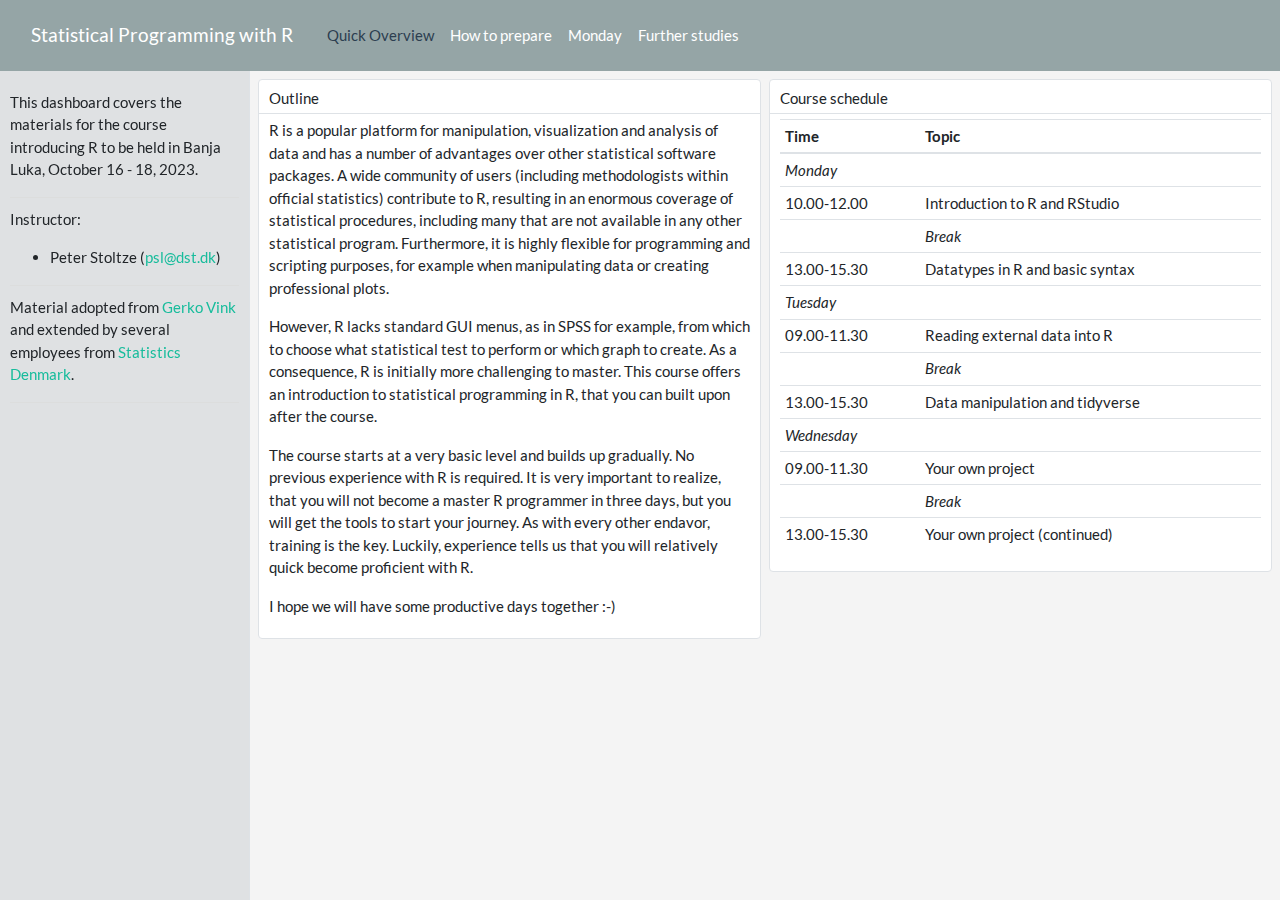
==== index.html @ 1e515f8f "Added a greeting" ====
<!DOCTYPE html>
<html xmlns="http://www.w3.org/1999/xhtml">
<head>

<meta charset="utf-8">
<meta http-equiv="Content-Type" content="text/html; charset=utf-8" />
<meta name="generator" content="pandoc" />



<title>Statistical Programming with R</title>

<meta property="og:title" content="Statistical Programming with R" />

<meta name="viewport" content="width=device-width, initial-scale=1.0, maximum-scale=1.0, user-scalable=no" />

<link href="data:image/x-icon;" rel="icon" type="image/x-icon">

<style type="text/css">
pre > code.sourceCode { white-space: pre; position: relative; }
pre > code.sourceCode > span { display: inline-block; line-height: 1.25; }
pre > code.sourceCode > span:empty { height: 1.2em; }
.sourceCode { overflow: visible; }
code.sourceCode > span { color: inherit; text-decoration: inherit; }
div.sourceCode { margin: 1em 0; }
pre.sourceCode { margin: 0; }
@media screen {
div.sourceCode { overflow: auto; }
}
@media print {
pre > code.sourceCode { white-space: pre-wrap; }
pre > code.sourceCode > span { text-indent: -5em; padding-left: 5em; }
}
pre.numberSource code
{ counter-reset: source-line 0; }
pre.numberSource code > span
{ position: relative; left: -4em; counter-increment: source-line; }
pre.numberSource code > span > a:first-child::before
{ content: counter(source-line);
position: relative; left: -1em; text-align: right; vertical-align: baseline;
border: none; display: inline-block;
-webkit-touch-callout: none; -webkit-user-select: none;
-khtml-user-select: none; -moz-user-select: none;
-ms-user-select: none; user-select: none;
padding: 0 4px; width: 4em;
color: #aaaaaa;
}
pre.numberSource { margin-left: 3em; border-left: 1px solid #aaaaaa; padding-left: 4px; }
div.sourceCode
{ }
@media screen {
pre > code.sourceCode > span > a:first-child::before { text-decoration: underline; }
}
code span.al { color: #ff0000; font-weight: bold; } 
code span.an { color: #60a0b0; font-weight: bold; font-style: italic; } 
code span.at { color: #7d9029; } 
code span.bn { color: #40a070; } 
code span.bu { color: #008000; } 
code span.cf { color: #007020; font-weight: bold; } 
code span.ch { color: #4070a0; } 
code span.cn { color: #880000; } 
code span.co { color: #60a0b0; font-style: italic; } 
code span.cv { color: #60a0b0; font-weight: bold; font-style: italic; } 
code span.do { color: #ba2121; font-style: italic; } 
code span.dt { color: #902000; } 
code span.dv { color: #40a070; } 
code span.er { color: #ff0000; font-weight: bold; } 
code span.ex { } 
code span.fl { color: #40a070; } 
code span.fu { color: #06287e; } 
code span.im { color: #008000; font-weight: bold; } 
code span.in { color: #60a0b0; font-weight: bold; font-style: italic; } 
code span.kw { color: #007020; font-weight: bold; } 
code span.op { color: #666666; } 
code span.ot { color: #007020; } 
code span.pp { color: #bc7a00; } 
code span.sc { color: #4070a0; } 
code span.ss { color: #bb6688; } 
code span.st { color: #4070a0; } 
code span.va { color: #19177c; } 
code span.vs { color: #4070a0; } 
code span.wa { color: #60a0b0; font-weight: bold; font-style: italic; } 
</style>

<script type="text/javascript">
window.FlexDashboardComponents = [];
</script>

<script>// Pandoc 2.9 adds attributes on both header and div. We remove the former (to
// be compatible with the behavior of Pandoc < 2.8).
document.addEventListener('DOMContentLoaded', function(e) {
  var hs = document.querySelectorAll("div.section[class*='level'] > :first-child");
  var i, h, a;
  for (i = 0; i < hs.length; i++) {
    h = hs[i];
    if (!/^h[1-6]$/i.test(h.tagName)) continue;  // it should be a header h1-h6
    a = h.attributes;
    while (a.length > 0) h.removeAttribute(a[0].name);
  }
});
</script>
<script>/*! jQuery v3.6.0 | (c) OpenJS Foundation and other contributors | jquery.org/license */
!function(e,t){"use strict";"object"==typeof module&&"object"==typeof module.exports?module.exports=e.document?t(e,!0):function(e){if(!e.document)throw new Error("jQuery requires a window with a document");return t(e)}:t(e)}("undefined"!=typeof window?window:this,function(C,e){"use strict";var t=[],r=Object.getPrototypeOf,s=t.slice,g=t.flat?function(e){return t.flat.call(e)}:function(e){return t.concat.apply([],e)},u=t.push,i=t.indexOf,n={},o=n.toString,v=n.hasOwnProperty,a=v.toString,l=a.call(Object),y={},m=function(e){return"function"==typeof e&&"number"!=typeof e.nodeType&&"function"!=typeof e.item},x=function(e){return null!=e&&e===e.window},E=C.document,c={type:!0,src:!0,nonce:!0,noModule:!0};function b(e,t,n){var r,i,o=(n=n||E).createElement("script");if(o.text=e,t)for(r in c)(i=t[r]||t.getAttribute&&t.getAttribute(r))&&o.setAttribute(r,i);n.head.appendChild(o).parentNode.removeChild(o)}function w(e){return null==e?e+"":"object"==typeof e||"function"==typeof e?n[o.call(e)]||"object":typeof e}var f="3.6.0",S=function(e,t){return new S.fn.init(e,t)};function p(e){var t=!!e&&"length"in e&&e.length,n=w(e);return!m(e)&&!x(e)&&("array"===n||0===t||"number"==typeof t&&0<t&&t-1 in e)}S.fn=S.prototype={jquery:f,constructor:S,length:0,toArray:function(){return s.call(this)},get:function(e){return null==e?s.call(this):e<0?this[e+this.length]:this[e]},pushStack:function(e){var t=S.merge(this.constructor(),e);return t.prevObject=this,t},each:function(e){return S.each(this,e)},map:function(n){return this.pushStack(S.map(this,function(e,t){return n.call(e,t,e)}))},slice:function(){return this.pushStack(s.apply(this,arguments))},first:function(){return this.eq(0)},last:function(){return this.eq(-1)},even:function(){return this.pushStack(S.grep(this,function(e,t){return(t+1)%2}))},odd:function(){return this.pushStack(S.grep(this,function(e,t){return t%2}))},eq:function(e){var t=this.length,n=+e+(e<0?t:0);return this.pushStack(0<=n&&n<t?[this[n]]:[])},end:function(){return this.prevObject||this.constructor()},push:u,sort:t.sort,splice:t.splice},S.extend=S.fn.extend=function(){var e,t,n,r,i,o,a=arguments[0]||{},s=1,u=arguments.length,l=!1;for("boolean"==typeof a&&(l=a,a=arguments[s]||{},s++),"object"==typeof a||m(a)||(a={}),s===u&&(a=this,s--);s<u;s++)if(null!=(e=arguments[s]))for(t in e)r=e[t],"__proto__"!==t&&a!==r&&(l&&r&&(S.isPlainObject(r)||(i=Array.isArray(r)))?(n=a[t],o=i&&!Array.isArray(n)?[]:i||S.isPlainObject(n)?n:{},i=!1,a[t]=S.extend(l,o,r)):void 0!==r&&(a[t]=r));return a},S.extend({expando:"jQuery"+(f+Math.random()).replace(/\D/g,""),isReady:!0,error:function(e){throw new Error(e)},noop:function(){},isPlainObject:function(e){var t,n;return!(!e||"[object Object]"!==o.call(e))&&(!(t=r(e))||"function"==typeof(n=v.call(t,"constructor")&&t.constructor)&&a.call(n)===l)},isEmptyObject:function(e){var t;for(t in e)return!1;return!0},globalEval:function(e,t,n){b(e,{nonce:t&&t.nonce},n)},each:function(e,t){var n,r=0;if(p(e)){for(n=e.length;r<n;r++)if(!1===t.call(e[r],r,e[r]))break}else for(r in e)if(!1===t.call(e[r],r,e[r]))break;return e},makeArray:function(e,t){var n=t||[];return null!=e&&(p(Object(e))?S.merge(n,"string"==typeof e?[e]:e):u.call(n,e)),n},inArray:function(e,t,n){return null==t?-1:i.call(t,e,n)},merge:function(e,t){for(var n=+t.length,r=0,i=e.length;r<n;r++)e[i++]=t[r];return e.length=i,e},grep:function(e,t,n){for(var r=[],i=0,o=e.length,a=!n;i<o;i++)!t(e[i],i)!==a&&r.push(e[i]);return r},map:function(e,t,n){var r,i,o=0,a=[];if(p(e))for(r=e.length;o<r;o++)null!=(i=t(e[o],o,n))&&a.push(i);else for(o in e)null!=(i=t(e[o],o,n))&&a.push(i);return g(a)},guid:1,support:y}),"function"==typeof Symbol&&(S.fn[Symbol.iterator]=t[Symbol.iterator]),S.each("Boolean Number String Function Array Date RegExp Object Error Symbol".split(" "),function(e,t){n["[object "+t+"]"]=t.toLowerCase()});var d=function(n){var e,d,b,o,i,h,f,g,w,u,l,T,C,a,E,v,s,c,y,S="sizzle"+1*new Date,p=n.document,k=0,r=0,m=ue(),x=ue(),A=ue(),N=ue(),j=function(e,t){return e===t&&(l=!0),0},D={}.hasOwnProperty,t=[],q=t.pop,L=t.push,H=t.push,O=t.slice,P=function(e,t){for(var n=0,r=e.length;n<r;n++)if(e[n]===t)return n;return-1},R="checked|selected|async|autofocus|autoplay|controls|defer|disabled|hidden|ismap|loop|multiple|open|readonly|required|scoped",M="[\\x20\\t\\r\\n\\f]",I="(?:\\\\[\\da-fA-F]{1,6}"+M+"?|\\\\[^\\r\\n\\f]|[\\w-]|[^\0-\\x7f])+",W="\\["+M+"*("+I+")(?:"+M+"*([*^$|!~]?=)"+M+"*(?:'((?:\\\\.|[^\\\\'])*)'|\"((?:\\\\.|[^\\\\\"])*)\"|("+I+"))|)"+M+"*\\]",F=":("+I+")(?:\\((('((?:\\\\.|[^\\\\'])*)'|\"((?:\\\\.|[^\\\\\"])*)\")|((?:\\\\.|[^\\\\()[\\]]|"+W+")*)|.*)\\)|)",B=new RegExp(M+"+","g"),$=new RegExp("^"+M+"+|((?:^|[^\\\\])(?:\\\\.)*)"+M+"+$","g"),_=new RegExp("^"+M+"*,"+M+"*"),z=new RegExp("^"+M+"*([>+~]|"+M+")"+M+"*"),U=new RegExp(M+"|>"),X=new RegExp(F),V=new RegExp("^"+I+"$"),G={ID:new RegExp("^#("+I+")"),CLASS:new RegExp("^\\.("+I+")"),TAG:new RegExp("^("+I+"|[*])"),ATTR:new RegExp("^"+W),PSEUDO:new RegExp("^"+F),CHILD:new RegExp("^:(only|first|last|nth|nth-last)-(child|of-type)(?:\\("+M+"*(even|odd|(([+-]|)(\\d*)n|)"+M+"*(?:([+-]|)"+M+"*(\\d+)|))"+M+"*\\)|)","i"),bool:new RegExp("^(?:"+R+")$","i"),needsContext:new RegExp("^"+M+"*[>+~]|:(even|odd|eq|gt|lt|nth|first|last)(?:\\("+M+"*((?:-\\d)?\\d*)"+M+"*\\)|)(?=[^-]|$)","i")},Y=/HTML$/i,Q=/^(?:input|select|textarea|button)$/i,J=/^h\d$/i,K=/^[^{]+\{\s*\[native \w/,Z=/^(?:#([\w-]+)|(\w+)|\.([\w-]+))$/,ee=/[+~]/,te=new RegExp("\\\\[\\da-fA-F]{1,6}"+M+"?|\\\\([^\\r\\n\\f])","g"),ne=function(e,t){var n="0x"+e.slice(1)-65536;return t||(n<0?String.fromCharCode(n+65536):String.fromCharCode(n>>10|55296,1023&n|56320))},re=/([\0-\x1f\x7f]|^-?\d)|^-$|[^\0-\x1f\x7f-\uFFFF\w-]/g,ie=function(e,t){return t?"\0"===e?"\ufffd":e.slice(0,-1)+"\\"+e.charCodeAt(e.length-1).toString(16)+" ":"\\"+e},oe=function(){T()},ae=be(function(e){return!0===e.disabled&&"fieldset"===e.nodeName.toLowerCase()},{dir:"parentNode",next:"legend"});try{H.apply(t=O.call(p.childNodes),p.childNodes),t[p.childNodes.length].nodeType}catch(e){H={apply:t.length?function(e,t){L.apply(e,O.call(t))}:function(e,t){var n=e.length,r=0;while(e[n++]=t[r++]);e.length=n-1}}}function se(t,e,n,r){var i,o,a,s,u,l,c,f=e&&e.ownerDocument,p=e?e.nodeType:9;if(n=n||[],"string"!=typeof t||!t||1!==p&&9!==p&&11!==p)return n;if(!r&&(T(e),e=e||C,E)){if(11!==p&&(u=Z.exec(t)))if(i=u[1]){if(9===p){if(!(a=e.getElementById(i)))return n;if(a.id===i)return n.push(a),n}else if(f&&(a=f.getElementById(i))&&y(e,a)&&a.id===i)return n.push(a),n}else{if(u[2])return H.apply(n,e.getElementsByTagName(t)),n;if((i=u[3])&&d.getElementsByClassName&&e.getElementsByClassName)return H.apply(n,e.getElementsByClassName(i)),n}if(d.qsa&&!N[t+" "]&&(!v||!v.test(t))&&(1!==p||"object"!==e.nodeName.toLowerCase())){if(c=t,f=e,1===p&&(U.test(t)||z.test(t))){(f=ee.test(t)&&ye(e.parentNode)||e)===e&&d.scope||((s=e.getAttribute("id"))?s=s.replace(re,ie):e.setAttribute("id",s=S)),o=(l=h(t)).length;while(o--)l[o]=(s?"#"+s:":scope")+" "+xe(l[o]);c=l.join(",")}try{return H.apply(n,f.querySelectorAll(c)),n}catch(e){N(t,!0)}finally{s===S&&e.removeAttribute("id")}}}return g(t.replace($,"$1"),e,n,r)}function ue(){var r=[];return function e(t,n){return r.push(t+" ")>b.cacheLength&&delete e[r.shift()],e[t+" "]=n}}function le(e){return e[S]=!0,e}function ce(e){var t=C.createElement("fieldset");try{return!!e(t)}catch(e){return!1}finally{t.parentNode&&t.parentNode.removeChild(t),t=null}}function fe(e,t){var n=e.split("|"),r=n.length;while(r--)b.attrHandle[n[r]]=t}function pe(e,t){var n=t&&e,r=n&&1===e.nodeType&&1===t.nodeType&&e.sourceIndex-t.sourceIndex;if(r)return r;if(n)while(n=n.nextSibling)if(n===t)return-1;return e?1:-1}function de(t){return function(e){return"input"===e.nodeName.toLowerCase()&&e.type===t}}function he(n){return function(e){var t=e.nodeName.toLowerCase();return("input"===t||"button"===t)&&e.type===n}}function ge(t){return function(e){return"form"in e?e.parentNode&&!1===e.disabled?"label"in e?"label"in e.parentNode?e.parentNode.disabled===t:e.disabled===t:e.isDisabled===t||e.isDisabled!==!t&&ae(e)===t:e.disabled===t:"label"in e&&e.disabled===t}}function ve(a){return le(function(o){return o=+o,le(function(e,t){var n,r=a([],e.length,o),i=r.length;while(i--)e[n=r[i]]&&(e[n]=!(t[n]=e[n]))})})}function ye(e){return e&&"undefined"!=typeof e.getElementsByTagName&&e}for(e in d=se.support={},i=se.isXML=function(e){var t=e&&e.namespaceURI,n=e&&(e.ownerDocument||e).documentElement;return!Y.test(t||n&&n.nodeName||"HTML")},T=se.setDocument=function(e){var t,n,r=e?e.ownerDocument||e:p;return r!=C&&9===r.nodeType&&r.documentElement&&(a=(C=r).documentElement,E=!i(C),p!=C&&(n=C.defaultView)&&n.top!==n&&(n.addEventListener?n.addEventListener("unload",oe,!1):n.attachEvent&&n.attachEvent("onunload",oe)),d.scope=ce(function(e){return a.appendChild(e).appendChild(C.createElement("div")),"undefined"!=typeof e.querySelectorAll&&!e.querySelectorAll(":scope fieldset div").length}),d.attributes=ce(function(e){return e.className="i",!e.getAttribute("className")}),d.getElementsByTagName=ce(function(e){return e.appendChild(C.createComment("")),!e.getElementsByTagName("*").length}),d.getElementsByClassName=K.test(C.getElementsByClassName),d.getById=ce(function(e){return a.appendChild(e).id=S,!C.getElementsByName||!C.getElementsByName(S).length}),d.getById?(b.filter.ID=function(e){var t=e.replace(te,ne);return function(e){return e.getAttribute("id")===t}},b.find.ID=function(e,t){if("undefined"!=typeof t.getElementById&&E){var n=t.getElementById(e);return n?[n]:[]}}):(b.filter.ID=function(e){var n=e.replace(te,ne);return function(e){var t="undefined"!=typeof e.getAttributeNode&&e.getAttributeNode("id");return t&&t.value===n}},b.find.ID=function(e,t){if("undefined"!=typeof t.getElementById&&E){var n,r,i,o=t.getElementById(e);if(o){if((n=o.getAttributeNode("id"))&&n.value===e)return[o];i=t.getElementsByName(e),r=0;while(o=i[r++])if((n=o.getAttributeNode("id"))&&n.value===e)return[o]}return[]}}),b.find.TAG=d.getElementsByTagName?function(e,t){return"undefined"!=typeof t.getElementsByTagName?t.getElementsByTagName(e):d.qsa?t.querySelectorAll(e):void 0}:function(e,t){var n,r=[],i=0,o=t.getElementsByTagName(e);if("*"===e){while(n=o[i++])1===n.nodeType&&r.push(n);return r}return o},b.find.CLASS=d.getElementsByClassName&&function(e,t){if("undefined"!=typeof t.getElementsByClassName&&E)return t.getElementsByClassName(e)},s=[],v=[],(d.qsa=K.test(C.querySelectorAll))&&(ce(function(e){var t;a.appendChild(e).innerHTML="<a id='"+S+"'></a><select id='"+S+"-\r\\' msallowcapture=''><option selected=''></option></select>",e.querySelectorAll("[msallowcapture^='']").length&&v.push("[*^$]="+M+"*(?:''|\"\")"),e.querySelectorAll("[selected]").length||v.push("\\["+M+"*(?:value|"+R+")"),e.querySelectorAll("[id~="+S+"-]").length||v.push("~="),(t=C.createElement("input")).setAttribute("name",""),e.appendChild(t),e.querySelectorAll("[name='']").length||v.push("\\["+M+"*name"+M+"*="+M+"*(?:''|\"\")"),e.querySelectorAll(":checked").length||v.push(":checked"),e.querySelectorAll("a#"+S+"+*").length||v.push(".#.+[+~]"),e.querySelectorAll("\\\f"),v.push("[\\r\\n\\f]")}),ce(function(e){e.innerHTML="<a href='' disabled='disabled'></a><select disabled='disabled'><option/></select>";var t=C.createElement("input");t.setAttribute("type","hidden"),e.appendChild(t).setAttribute("name","D"),e.querySelectorAll("[name=d]").length&&v.push("name"+M+"*[*^$|!~]?="),2!==e.querySelectorAll(":enabled").length&&v.push(":enabled",":disabled"),a.appendChild(e).disabled=!0,2!==e.querySelectorAll(":disabled").length&&v.push(":enabled",":disabled"),e.querySelectorAll("*,:x"),v.push(",.*:")})),(d.matchesSelector=K.test(c=a.matches||a.webkitMatchesSelector||a.mozMatchesSelector||a.oMatchesSelector||a.msMatchesSelector))&&ce(function(e){d.disconnectedMatch=c.call(e,"*"),c.call(e,"[s!='']:x"),s.push("!=",F)}),v=v.length&&new RegExp(v.join("|")),s=s.length&&new RegExp(s.join("|")),t=K.test(a.compareDocumentPosition),y=t||K.test(a.contains)?function(e,t){var n=9===e.nodeType?e.documentElement:e,r=t&&t.parentNode;return e===r||!(!r||1!==r.nodeType||!(n.contains?n.contains(r):e.compareDocumentPosition&&16&e.compareDocumentPosition(r)))}:function(e,t){if(t)while(t=t.parentNode)if(t===e)return!0;return!1},j=t?function(e,t){if(e===t)return l=!0,0;var n=!e.compareDocumentPosition-!t.compareDocumentPosition;return n||(1&(n=(e.ownerDocument||e)==(t.ownerDocument||t)?e.compareDocumentPosition(t):1)||!d.sortDetached&&t.compareDocumentPosition(e)===n?e==C||e.ownerDocument==p&&y(p,e)?-1:t==C||t.ownerDocument==p&&y(p,t)?1:u?P(u,e)-P(u,t):0:4&n?-1:1)}:function(e,t){if(e===t)return l=!0,0;var n,r=0,i=e.parentNode,o=t.parentNode,a=[e],s=[t];if(!i||!o)return e==C?-1:t==C?1:i?-1:o?1:u?P(u,e)-P(u,t):0;if(i===o)return pe(e,t);n=e;while(n=n.parentNode)a.unshift(n);n=t;while(n=n.parentNode)s.unshift(n);while(a[r]===s[r])r++;return r?pe(a[r],s[r]):a[r]==p?-1:s[r]==p?1:0}),C},se.matches=function(e,t){return se(e,null,null,t)},se.matchesSelector=function(e,t){if(T(e),d.matchesSelector&&E&&!N[t+" "]&&(!s||!s.test(t))&&(!v||!v.test(t)))try{var n=c.call(e,t);if(n||d.disconnectedMatch||e.document&&11!==e.document.nodeType)return n}catch(e){N(t,!0)}return 0<se(t,C,null,[e]).length},se.contains=function(e,t){return(e.ownerDocument||e)!=C&&T(e),y(e,t)},se.attr=function(e,t){(e.ownerDocument||e)!=C&&T(e);var n=b.attrHandle[t.toLowerCase()],r=n&&D.call(b.attrHandle,t.toLowerCase())?n(e,t,!E):void 0;return void 0!==r?r:d.attributes||!E?e.getAttribute(t):(r=e.getAttributeNode(t))&&r.specified?r.value:null},se.escape=function(e){return(e+"").replace(re,ie)},se.error=function(e){throw new Error("Syntax error, unrecognized expression: "+e)},se.uniqueSort=function(e){var t,n=[],r=0,i=0;if(l=!d.detectDuplicates,u=!d.sortStable&&e.slice(0),e.sort(j),l){while(t=e[i++])t===e[i]&&(r=n.push(i));while(r--)e.splice(n[r],1)}return u=null,e},o=se.getText=function(e){var t,n="",r=0,i=e.nodeType;if(i){if(1===i||9===i||11===i){if("string"==typeof e.textContent)return e.textContent;for(e=e.firstChild;e;e=e.nextSibling)n+=o(e)}else if(3===i||4===i)return e.nodeValue}else while(t=e[r++])n+=o(t);return n},(b=se.selectors={cacheLength:50,createPseudo:le,match:G,attrHandle:{},find:{},relative:{">":{dir:"parentNode",first:!0}," ":{dir:"parentNode"},"+":{dir:"previousSibling",first:!0},"~":{dir:"previousSibling"}},preFilter:{ATTR:function(e){return e[1]=e[1].replace(te,ne),e[3]=(e[3]||e[4]||e[5]||"").replace(te,ne),"~="===e[2]&&(e[3]=" "+e[3]+" "),e.slice(0,4)},CHILD:function(e){return e[1]=e[1].toLowerCase(),"nth"===e[1].slice(0,3)?(e[3]||se.error(e[0]),e[4]=+(e[4]?e[5]+(e[6]||1):2*("even"===e[3]||"odd"===e[3])),e[5]=+(e[7]+e[8]||"odd"===e[3])):e[3]&&se.error(e[0]),e},PSEUDO:function(e){var t,n=!e[6]&&e[2];return G.CHILD.test(e[0])?null:(e[3]?e[2]=e[4]||e[5]||"":n&&X.test(n)&&(t=h(n,!0))&&(t=n.indexOf(")",n.length-t)-n.length)&&(e[0]=e[0].slice(0,t),e[2]=n.slice(0,t)),e.slice(0,3))}},filter:{TAG:function(e){var t=e.replace(te,ne).toLowerCase();return"*"===e?function(){return!0}:function(e){return e.nodeName&&e.nodeName.toLowerCase()===t}},CLASS:function(e){var t=m[e+" "];return t||(t=new RegExp("(^|"+M+")"+e+"("+M+"|$)"))&&m(e,function(e){return t.test("string"==typeof e.className&&e.className||"undefined"!=typeof e.getAttribute&&e.getAttribute("class")||"")})},ATTR:function(n,r,i){return function(e){var t=se.attr(e,n);return null==t?"!="===r:!r||(t+="","="===r?t===i:"!="===r?t!==i:"^="===r?i&&0===t.indexOf(i):"*="===r?i&&-1<t.indexOf(i):"$="===r?i&&t.slice(-i.length)===i:"~="===r?-1<(" "+t.replace(B," ")+" ").indexOf(i):"|="===r&&(t===i||t.slice(0,i.length+1)===i+"-"))}},CHILD:function(h,e,t,g,v){var y="nth"!==h.slice(0,3),m="last"!==h.slice(-4),x="of-type"===e;return 1===g&&0===v?function(e){return!!e.parentNode}:function(e,t,n){var r,i,o,a,s,u,l=y!==m?"nextSibling":"previousSibling",c=e.parentNode,f=x&&e.nodeName.toLowerCase(),p=!n&&!x,d=!1;if(c){if(y){while(l){a=e;while(a=a[l])if(x?a.nodeName.toLowerCase()===f:1===a.nodeType)return!1;u=l="only"===h&&!u&&"nextSibling"}return!0}if(u=[m?c.firstChild:c.lastChild],m&&p){d=(s=(r=(i=(o=(a=c)[S]||(a[S]={}))[a.uniqueID]||(o[a.uniqueID]={}))[h]||[])[0]===k&&r[1])&&r[2],a=s&&c.childNodes[s];while(a=++s&&a&&a[l]||(d=s=0)||u.pop())if(1===a.nodeType&&++d&&a===e){i[h]=[k,s,d];break}}else if(p&&(d=s=(r=(i=(o=(a=e)[S]||(a[S]={}))[a.uniqueID]||(o[a.uniqueID]={}))[h]||[])[0]===k&&r[1]),!1===d)while(a=++s&&a&&a[l]||(d=s=0)||u.pop())if((x?a.nodeName.toLowerCase()===f:1===a.nodeType)&&++d&&(p&&((i=(o=a[S]||(a[S]={}))[a.uniqueID]||(o[a.uniqueID]={}))[h]=[k,d]),a===e))break;return(d-=v)===g||d%g==0&&0<=d/g}}},PSEUDO:function(e,o){var t,a=b.pseudos[e]||b.setFilters[e.toLowerCase()]||se.error("unsupported pseudo: "+e);return a[S]?a(o):1<a.length?(t=[e,e,"",o],b.setFilters.hasOwnProperty(e.toLowerCase())?le(function(e,t){var n,r=a(e,o),i=r.length;while(i--)e[n=P(e,r[i])]=!(t[n]=r[i])}):function(e){return a(e,0,t)}):a}},pseudos:{not:le(function(e){var r=[],i=[],s=f(e.replace($,"$1"));return s[S]?le(function(e,t,n,r){var i,o=s(e,null,r,[]),a=e.length;while(a--)(i=o[a])&&(e[a]=!(t[a]=i))}):function(e,t,n){return r[0]=e,s(r,null,n,i),r[0]=null,!i.pop()}}),has:le(function(t){return function(e){return 0<se(t,e).length}}),contains:le(function(t){return t=t.replace(te,ne),function(e){return-1<(e.textContent||o(e)).indexOf(t)}}),lang:le(function(n){return V.test(n||"")||se.error("unsupported lang: "+n),n=n.replace(te,ne).toLowerCase(),function(e){var t;do{if(t=E?e.lang:e.getAttribute("xml:lang")||e.getAttribute("lang"))return(t=t.toLowerCase())===n||0===t.indexOf(n+"-")}while((e=e.parentNode)&&1===e.nodeType);return!1}}),target:function(e){var t=n.location&&n.location.hash;return t&&t.slice(1)===e.id},root:function(e){return e===a},focus:function(e){return e===C.activeElement&&(!C.hasFocus||C.hasFocus())&&!!(e.type||e.href||~e.tabIndex)},enabled:ge(!1),disabled:ge(!0),checked:function(e){var t=e.nodeName.toLowerCase();return"input"===t&&!!e.checked||"option"===t&&!!e.selected},selected:function(e){return e.parentNode&&e.parentNode.selectedIndex,!0===e.selected},empty:function(e){for(e=e.firstChild;e;e=e.nextSibling)if(e.nodeType<6)return!1;return!0},parent:function(e){return!b.pseudos.empty(e)},header:function(e){return J.test(e.nodeName)},input:function(e){return Q.test(e.nodeName)},button:function(e){var t=e.nodeName.toLowerCase();return"input"===t&&"button"===e.type||"button"===t},text:function(e){var t;return"input"===e.nodeName.toLowerCase()&&"text"===e.type&&(null==(t=e.getAttribute("type"))||"text"===t.toLowerCase())},first:ve(function(){return[0]}),last:ve(function(e,t){return[t-1]}),eq:ve(function(e,t,n){return[n<0?n+t:n]}),even:ve(function(e,t){for(var n=0;n<t;n+=2)e.push(n);return e}),odd:ve(function(e,t){for(var n=1;n<t;n+=2)e.push(n);return e}),lt:ve(function(e,t,n){for(var r=n<0?n+t:t<n?t:n;0<=--r;)e.push(r);return e}),gt:ve(function(e,t,n){for(var r=n<0?n+t:n;++r<t;)e.push(r);return e})}}).pseudos.nth=b.pseudos.eq,{radio:!0,checkbox:!0,file:!0,password:!0,image:!0})b.pseudos[e]=de(e);for(e in{submit:!0,reset:!0})b.pseudos[e]=he(e);function me(){}function xe(e){for(var t=0,n=e.length,r="";t<n;t++)r+=e[t].value;return r}function be(s,e,t){var u=e.dir,l=e.next,c=l||u,f=t&&"parentNode"===c,p=r++;return e.first?function(e,t,n){while(e=e[u])if(1===e.nodeType||f)return s(e,t,n);return!1}:function(e,t,n){var r,i,o,a=[k,p];if(n){while(e=e[u])if((1===e.nodeType||f)&&s(e,t,n))return!0}else while(e=e[u])if(1===e.nodeType||f)if(i=(o=e[S]||(e[S]={}))[e.uniqueID]||(o[e.uniqueID]={}),l&&l===e.nodeName.toLowerCase())e=e[u]||e;else{if((r=i[c])&&r[0]===k&&r[1]===p)return a[2]=r[2];if((i[c]=a)[2]=s(e,t,n))return!0}return!1}}function we(i){return 1<i.length?function(e,t,n){var r=i.length;while(r--)if(!i[r](e,t,n))return!1;return!0}:i[0]}function Te(e,t,n,r,i){for(var o,a=[],s=0,u=e.length,l=null!=t;s<u;s++)(o=e[s])&&(n&&!n(o,r,i)||(a.push(o),l&&t.push(s)));return a}function Ce(d,h,g,v,y,e){return v&&!v[S]&&(v=Ce(v)),y&&!y[S]&&(y=Ce(y,e)),le(function(e,t,n,r){var i,o,a,s=[],u=[],l=t.length,c=e||function(e,t,n){for(var r=0,i=t.length;r<i;r++)se(e,t[r],n);return n}(h||"*",n.nodeType?[n]:n,[]),f=!d||!e&&h?c:Te(c,s,d,n,r),p=g?y||(e?d:l||v)?[]:t:f;if(g&&g(f,p,n,r),v){i=Te(p,u),v(i,[],n,r),o=i.length;while(o--)(a=i[o])&&(p[u[o]]=!(f[u[o]]=a))}if(e){if(y||d){if(y){i=[],o=p.length;while(o--)(a=p[o])&&i.push(f[o]=a);y(null,p=[],i,r)}o=p.length;while(o--)(a=p[o])&&-1<(i=y?P(e,a):s[o])&&(e[i]=!(t[i]=a))}}else p=Te(p===t?p.splice(l,p.length):p),y?y(null,t,p,r):H.apply(t,p)})}function Ee(e){for(var i,t,n,r=e.length,o=b.relative[e[0].type],a=o||b.relative[" "],s=o?1:0,u=be(function(e){return e===i},a,!0),l=be(function(e){return-1<P(i,e)},a,!0),c=[function(e,t,n){var r=!o&&(n||t!==w)||((i=t).nodeType?u(e,t,n):l(e,t,n));return i=null,r}];s<r;s++)if(t=b.relative[e[s].type])c=[be(we(c),t)];else{if((t=b.filter[e[s].type].apply(null,e[s].matches))[S]){for(n=++s;n<r;n++)if(b.relative[e[n].type])break;return Ce(1<s&&we(c),1<s&&xe(e.slice(0,s-1).concat({value:" "===e[s-2].type?"*":""})).replace($,"$1"),t,s<n&&Ee(e.slice(s,n)),n<r&&Ee(e=e.slice(n)),n<r&&xe(e))}c.push(t)}return we(c)}return me.prototype=b.filters=b.pseudos,b.setFilters=new me,h=se.tokenize=function(e,t){var n,r,i,o,a,s,u,l=x[e+" "];if(l)return t?0:l.slice(0);a=e,s=[],u=b.preFilter;while(a){for(o in n&&!(r=_.exec(a))||(r&&(a=a.slice(r[0].length)||a),s.push(i=[])),n=!1,(r=z.exec(a))&&(n=r.shift(),i.push({value:n,type:r[0].replace($," ")}),a=a.slice(n.length)),b.filter)!(r=G[o].exec(a))||u[o]&&!(r=u[o](r))||(n=r.shift(),i.push({value:n,type:o,matches:r}),a=a.slice(n.length));if(!n)break}return t?a.length:a?se.error(e):x(e,s).slice(0)},f=se.compile=function(e,t){var n,v,y,m,x,r,i=[],o=[],a=A[e+" "];if(!a){t||(t=h(e)),n=t.length;while(n--)(a=Ee(t[n]))[S]?i.push(a):o.push(a);(a=A(e,(v=o,m=0<(y=i).length,x=0<v.length,r=function(e,t,n,r,i){var o,a,s,u=0,l="0",c=e&&[],f=[],p=w,d=e||x&&b.find.TAG("*",i),h=k+=null==p?1:Math.random()||.1,g=d.length;for(i&&(w=t==C||t||i);l!==g&&null!=(o=d[l]);l++){if(x&&o){a=0,t||o.ownerDocument==C||(T(o),n=!E);while(s=v[a++])if(s(o,t||C,n)){r.push(o);break}i&&(k=h)}m&&((o=!s&&o)&&u--,e&&c.push(o))}if(u+=l,m&&l!==u){a=0;while(s=y[a++])s(c,f,t,n);if(e){if(0<u)while(l--)c[l]||f[l]||(f[l]=q.call(r));f=Te(f)}H.apply(r,f),i&&!e&&0<f.length&&1<u+y.length&&se.uniqueSort(r)}return i&&(k=h,w=p),c},m?le(r):r))).selector=e}return a},g=se.select=function(e,t,n,r){var i,o,a,s,u,l="function"==typeof e&&e,c=!r&&h(e=l.selector||e);if(n=n||[],1===c.length){if(2<(o=c[0]=c[0].slice(0)).length&&"ID"===(a=o[0]).type&&9===t.nodeType&&E&&b.relative[o[1].type]){if(!(t=(b.find.ID(a.matches[0].replace(te,ne),t)||[])[0]))return n;l&&(t=t.parentNode),e=e.slice(o.shift().value.length)}i=G.needsContext.test(e)?0:o.length;while(i--){if(a=o[i],b.relative[s=a.type])break;if((u=b.find[s])&&(r=u(a.matches[0].replace(te,ne),ee.test(o[0].type)&&ye(t.parentNode)||t))){if(o.splice(i,1),!(e=r.length&&xe(o)))return H.apply(n,r),n;break}}}return(l||f(e,c))(r,t,!E,n,!t||ee.test(e)&&ye(t.parentNode)||t),n},d.sortStable=S.split("").sort(j).join("")===S,d.detectDuplicates=!!l,T(),d.sortDetached=ce(function(e){return 1&e.compareDocumentPosition(C.createElement("fieldset"))}),ce(function(e){return e.innerHTML="<a href='#'></a>","#"===e.firstChild.getAttribute("href")})||fe("type|href|height|width",function(e,t,n){if(!n)return e.getAttribute(t,"type"===t.toLowerCase()?1:2)}),d.attributes&&ce(function(e){return e.innerHTML="<input/>",e.firstChild.setAttribute("value",""),""===e.firstChild.getAttribute("value")})||fe("value",function(e,t,n){if(!n&&"input"===e.nodeName.toLowerCase())return e.defaultValue}),ce(function(e){return null==e.getAttribute("disabled")})||fe(R,function(e,t,n){var r;if(!n)return!0===e[t]?t.toLowerCase():(r=e.getAttributeNode(t))&&r.specified?r.value:null}),se}(C);S.find=d,S.expr=d.selectors,S.expr[":"]=S.expr.pseudos,S.uniqueSort=S.unique=d.uniqueSort,S.text=d.getText,S.isXMLDoc=d.isXML,S.contains=d.contains,S.escapeSelector=d.escape;var h=function(e,t,n){var r=[],i=void 0!==n;while((e=e[t])&&9!==e.nodeType)if(1===e.nodeType){if(i&&S(e).is(n))break;r.push(e)}return r},T=function(e,t){for(var n=[];e;e=e.nextSibling)1===e.nodeType&&e!==t&&n.push(e);return n},k=S.expr.match.needsContext;function A(e,t){return e.nodeName&&e.nodeName.toLowerCase()===t.toLowerCase()}var N=/^<([a-z][^\/\0>:\x20\t\r\n\f]*)[\x20\t\r\n\f]*\/?>(?:<\/\1>|)$/i;function j(e,n,r){return m(n)?S.grep(e,function(e,t){return!!n.call(e,t,e)!==r}):n.nodeType?S.grep(e,function(e){return e===n!==r}):"string"!=typeof n?S.grep(e,function(e){return-1<i.call(n,e)!==r}):S.filter(n,e,r)}S.filter=function(e,t,n){var r=t[0];return n&&(e=":not("+e+")"),1===t.length&&1===r.nodeType?S.find.matchesSelector(r,e)?[r]:[]:S.find.matches(e,S.grep(t,function(e){return 1===e.nodeType}))},S.fn.extend({find:function(e){var t,n,r=this.length,i=this;if("string"!=typeof e)return this.pushStack(S(e).filter(function(){for(t=0;t<r;t++)if(S.contains(i[t],this))return!0}));for(n=this.pushStack([]),t=0;t<r;t++)S.find(e,i[t],n);return 1<r?S.uniqueSort(n):n},filter:function(e){return this.pushStack(j(this,e||[],!1))},not:function(e){return this.pushStack(j(this,e||[],!0))},is:function(e){return!!j(this,"string"==typeof e&&k.test(e)?S(e):e||[],!1).length}});var D,q=/^(?:\s*(<[\w\W]+>)[^>]*|#([\w-]+))$/;(S.fn.init=function(e,t,n){var r,i;if(!e)return this;if(n=n||D,"string"==typeof e){if(!(r="<"===e[0]&&">"===e[e.length-1]&&3<=e.length?[null,e,null]:q.exec(e))||!r[1]&&t)return!t||t.jquery?(t||n).find(e):this.constructor(t).find(e);if(r[1]){if(t=t instanceof S?t[0]:t,S.merge(this,S.parseHTML(r[1],t&&t.nodeType?t.ownerDocument||t:E,!0)),N.test(r[1])&&S.isPlainObject(t))for(r in t)m(this[r])?this[r](t[r]):this.attr(r,t[r]);return this}return(i=E.getElementById(r[2]))&&(this[0]=i,this.length=1),this}return e.nodeType?(this[0]=e,this.length=1,this):m(e)?void 0!==n.ready?n.ready(e):e(S):S.makeArray(e,this)}).prototype=S.fn,D=S(E);var L=/^(?:parents|prev(?:Until|All))/,H={children:!0,contents:!0,next:!0,prev:!0};function O(e,t){while((e=e[t])&&1!==e.nodeType);return e}S.fn.extend({has:function(e){var t=S(e,this),n=t.length;return this.filter(function(){for(var e=0;e<n;e++)if(S.contains(this,t[e]))return!0})},closest:function(e,t){var n,r=0,i=this.length,o=[],a="string"!=typeof e&&S(e);if(!k.test(e))for(;r<i;r++)for(n=this[r];n&&n!==t;n=n.parentNode)if(n.nodeType<11&&(a?-1<a.index(n):1===n.nodeType&&S.find.matchesSelector(n,e))){o.push(n);break}return this.pushStack(1<o.length?S.uniqueSort(o):o)},index:function(e){return e?"string"==typeof e?i.call(S(e),this[0]):i.call(this,e.jquery?e[0]:e):this[0]&&this[0].parentNode?this.first().prevAll().length:-1},add:function(e,t){return this.pushStack(S.uniqueSort(S.merge(this.get(),S(e,t))))},addBack:function(e){return this.add(null==e?this.prevObject:this.prevObject.filter(e))}}),S.each({parent:function(e){var t=e.parentNode;return t&&11!==t.nodeType?t:null},parents:function(e){return h(e,"parentNode")},parentsUntil:function(e,t,n){return h(e,"parentNode",n)},next:function(e){return O(e,"nextSibling")},prev:function(e){return O(e,"previousSibling")},nextAll:function(e){return h(e,"nextSibling")},prevAll:function(e){return h(e,"previousSibling")},nextUntil:function(e,t,n){return h(e,"nextSibling",n)},prevUntil:function(e,t,n){return h(e,"previousSibling",n)},siblings:function(e){return T((e.parentNode||{}).firstChild,e)},children:function(e){return T(e.firstChild)},contents:function(e){return null!=e.contentDocument&&r(e.contentDocument)?e.contentDocument:(A(e,"template")&&(e=e.content||e),S.merge([],e.childNodes))}},function(r,i){S.fn[r]=function(e,t){var n=S.map(this,i,e);return"Until"!==r.slice(-5)&&(t=e),t&&"string"==typeof t&&(n=S.filter(t,n)),1<this.length&&(H[r]||S.uniqueSort(n),L.test(r)&&n.reverse()),this.pushStack(n)}});var P=/[^\x20\t\r\n\f]+/g;function R(e){return e}function M(e){throw e}function I(e,t,n,r){var i;try{e&&m(i=e.promise)?i.call(e).done(t).fail(n):e&&m(i=e.then)?i.call(e,t,n):t.apply(void 0,[e].slice(r))}catch(e){n.apply(void 0,[e])}}S.Callbacks=function(r){var e,n;r="string"==typeof r?(e=r,n={},S.each(e.match(P)||[],function(e,t){n[t]=!0}),n):S.extend({},r);var i,t,o,a,s=[],u=[],l=-1,c=function(){for(a=a||r.once,o=i=!0;u.length;l=-1){t=u.shift();while(++l<s.length)!1===s[l].apply(t[0],t[1])&&r.stopOnFalse&&(l=s.length,t=!1)}r.memory||(t=!1),i=!1,a&&(s=t?[]:"")},f={add:function(){return s&&(t&&!i&&(l=s.length-1,u.push(t)),function n(e){S.each(e,function(e,t){m(t)?r.unique&&f.has(t)||s.push(t):t&&t.length&&"string"!==w(t)&&n(t)})}(arguments),t&&!i&&c()),this},remove:function(){return S.each(arguments,function(e,t){var n;while(-1<(n=S.inArray(t,s,n)))s.splice(n,1),n<=l&&l--}),this},has:function(e){return e?-1<S.inArray(e,s):0<s.length},empty:function(){return s&&(s=[]),this},disable:function(){return a=u=[],s=t="",this},disabled:function(){return!s},lock:function(){return a=u=[],t||i||(s=t=""),this},locked:function(){return!!a},fireWith:function(e,t){return a||(t=[e,(t=t||[]).slice?t.slice():t],u.push(t),i||c()),this},fire:function(){return f.fireWith(this,arguments),this},fired:function(){return!!o}};return f},S.extend({Deferred:function(e){var o=[["notify","progress",S.Callbacks("memory"),S.Callbacks("memory"),2],["resolve","done",S.Callbacks("once memory"),S.Callbacks("once memory"),0,"resolved"],["reject","fail",S.Callbacks("once memory"),S.Callbacks("once memory"),1,"rejected"]],i="pending",a={state:function(){return i},always:function(){return s.done(arguments).fail(arguments),this},"catch":function(e){return a.then(null,e)},pipe:function(){var i=arguments;return S.Deferred(function(r){S.each(o,function(e,t){var n=m(i[t[4]])&&i[t[4]];s[t[1]](function(){var e=n&&n.apply(this,arguments);e&&m(e.promise)?e.promise().progress(r.notify).done(r.resolve).fail(r.reject):r[t[0]+"With"](this,n?[e]:arguments)})}),i=null}).promise()},then:function(t,n,r){var u=0;function l(i,o,a,s){return function(){var n=this,r=arguments,e=function(){var e,t;if(!(i<u)){if((e=a.apply(n,r))===o.promise())throw new TypeError("Thenable self-resolution");t=e&&("object"==typeof e||"function"==typeof e)&&e.then,m(t)?s?t.call(e,l(u,o,R,s),l(u,o,M,s)):(u++,t.call(e,l(u,o,R,s),l(u,o,M,s),l(u,o,R,o.notifyWith))):(a!==R&&(n=void 0,r=[e]),(s||o.resolveWith)(n,r))}},t=s?e:function(){try{e()}catch(e){S.Deferred.exceptionHook&&S.Deferred.exceptionHook(e,t.stackTrace),u<=i+1&&(a!==M&&(n=void 0,r=[e]),o.rejectWith(n,r))}};i?t():(S.Deferred.getStackHook&&(t.stackTrace=S.Deferred.getStackHook()),C.setTimeout(t))}}return S.Deferred(function(e){o[0][3].add(l(0,e,m(r)?r:R,e.notifyWith)),o[1][3].add(l(0,e,m(t)?t:R)),o[2][3].add(l(0,e,m(n)?n:M))}).promise()},promise:function(e){return null!=e?S.extend(e,a):a}},s={};return S.each(o,function(e,t){var n=t[2],r=t[5];a[t[1]]=n.add,r&&n.add(function(){i=r},o[3-e][2].disable,o[3-e][3].disable,o[0][2].lock,o[0][3].lock),n.add(t[3].fire),s[t[0]]=function(){return s[t[0]+"With"](this===s?void 0:this,arguments),this},s[t[0]+"With"]=n.fireWith}),a.promise(s),e&&e.call(s,s),s},when:function(e){var n=arguments.length,t=n,r=Array(t),i=s.call(arguments),o=S.Deferred(),a=function(t){return function(e){r[t]=this,i[t]=1<arguments.length?s.call(arguments):e,--n||o.resolveWith(r,i)}};if(n<=1&&(I(e,o.done(a(t)).resolve,o.reject,!n),"pending"===o.state()||m(i[t]&&i[t].then)))return o.then();while(t--)I(i[t],a(t),o.reject);return o.promise()}});var W=/^(Eval|Internal|Range|Reference|Syntax|Type|URI)Error$/;S.Deferred.exceptionHook=function(e,t){C.console&&C.console.warn&&e&&W.test(e.name)&&C.console.warn("jQuery.Deferred exception: "+e.message,e.stack,t)},S.readyException=function(e){C.setTimeout(function(){throw e})};var F=S.Deferred();function B(){E.removeEventListener("DOMContentLoaded",B),C.removeEventListener("load",B),S.ready()}S.fn.ready=function(e){return F.then(e)["catch"](function(e){S.readyException(e)}),this},S.extend({isReady:!1,readyWait:1,ready:function(e){(!0===e?--S.readyWait:S.isReady)||(S.isReady=!0)!==e&&0<--S.readyWait||F.resolveWith(E,[S])}}),S.ready.then=F.then,"complete"===E.readyState||"loading"!==E.readyState&&!E.documentElement.doScroll?C.setTimeout(S.ready):(E.addEventListener("DOMContentLoaded",B),C.addEventListener("load",B));var $=function(e,t,n,r,i,o,a){var s=0,u=e.length,l=null==n;if("object"===w(n))for(s in i=!0,n)$(e,t,s,n[s],!0,o,a);else if(void 0!==r&&(i=!0,m(r)||(a=!0),l&&(a?(t.call(e,r),t=null):(l=t,t=function(e,t,n){return l.call(S(e),n)})),t))for(;s<u;s++)t(e[s],n,a?r:r.call(e[s],s,t(e[s],n)));return i?e:l?t.call(e):u?t(e[0],n):o},_=/^-ms-/,z=/-([a-z])/g;function U(e,t){return t.toUpperCase()}function X(e){return e.replace(_,"ms-").replace(z,U)}var V=function(e){return 1===e.nodeType||9===e.nodeType||!+e.nodeType};function G(){this.expando=S.expando+G.uid++}G.uid=1,G.prototype={cache:function(e){var t=e[this.expando];return t||(t={},V(e)&&(e.nodeType?e[this.expando]=t:Object.defineProperty(e,this.expando,{value:t,configurable:!0}))),t},set:function(e,t,n){var r,i=this.cache(e);if("string"==typeof t)i[X(t)]=n;else for(r in t)i[X(r)]=t[r];return i},get:function(e,t){return void 0===t?this.cache(e):e[this.expando]&&e[this.expando][X(t)]},access:function(e,t,n){return void 0===t||t&&"string"==typeof t&&void 0===n?this.get(e,t):(this.set(e,t,n),void 0!==n?n:t)},remove:function(e,t){var n,r=e[this.expando];if(void 0!==r){if(void 0!==t){n=(t=Array.isArray(t)?t.map(X):(t=X(t))in r?[t]:t.match(P)||[]).length;while(n--)delete r[t[n]]}(void 0===t||S.isEmptyObject(r))&&(e.nodeType?e[this.expando]=void 0:delete e[this.expando])}},hasData:function(e){var t=e[this.expando];return void 0!==t&&!S.isEmptyObject(t)}};var Y=new G,Q=new G,J=/^(?:\{[\w\W]*\}|\[[\w\W]*\])$/,K=/[A-Z]/g;function Z(e,t,n){var r,i;if(void 0===n&&1===e.nodeType)if(r="data-"+t.replace(K,"-$&").toLowerCase(),"string"==typeof(n=e.getAttribute(r))){try{n="true"===(i=n)||"false"!==i&&("null"===i?null:i===+i+""?+i:J.test(i)?JSON.parse(i):i)}catch(e){}Q.set(e,t,n)}else n=void 0;return n}S.extend({hasData:function(e){return Q.hasData(e)||Y.hasData(e)},data:function(e,t,n){return Q.access(e,t,n)},removeData:function(e,t){Q.remove(e,t)},_data:function(e,t,n){return Y.access(e,t,n)},_removeData:function(e,t){Y.remove(e,t)}}),S.fn.extend({data:function(n,e){var t,r,i,o=this[0],a=o&&o.attributes;if(void 0===n){if(this.length&&(i=Q.get(o),1===o.nodeType&&!Y.get(o,"hasDataAttrs"))){t=a.length;while(t--)a[t]&&0===(r=a[t].name).indexOf("data-")&&(r=X(r.slice(5)),Z(o,r,i[r]));Y.set(o,"hasDataAttrs",!0)}return i}return"object"==typeof n?this.each(function(){Q.set(this,n)}):$(this,function(e){var t;if(o&&void 0===e)return void 0!==(t=Q.get(o,n))?t:void 0!==(t=Z(o,n))?t:void 0;this.each(function(){Q.set(this,n,e)})},null,e,1<arguments.length,null,!0)},removeData:function(e){return this.each(function(){Q.remove(this,e)})}}),S.extend({queue:function(e,t,n){var r;if(e)return t=(t||"fx")+"queue",r=Y.get(e,t),n&&(!r||Array.isArray(n)?r=Y.access(e,t,S.makeArray(n)):r.push(n)),r||[]},dequeue:function(e,t){t=t||"fx";var n=S.queue(e,t),r=n.length,i=n.shift(),o=S._queueHooks(e,t);"inprogress"===i&&(i=n.shift(),r--),i&&("fx"===t&&n.unshift("inprogress"),delete o.stop,i.call(e,function(){S.dequeue(e,t)},o)),!r&&o&&o.empty.fire()},_queueHooks:function(e,t){var n=t+"queueHooks";return Y.get(e,n)||Y.access(e,n,{empty:S.Callbacks("once memory").add(function(){Y.remove(e,[t+"queue",n])})})}}),S.fn.extend({queue:function(t,n){var e=2;return"string"!=typeof t&&(n=t,t="fx",e--),arguments.length<e?S.queue(this[0],t):void 0===n?this:this.each(function(){var e=S.queue(this,t,n);S._queueHooks(this,t),"fx"===t&&"inprogress"!==e[0]&&S.dequeue(this,t)})},dequeue:function(e){return this.each(function(){S.dequeue(this,e)})},clearQueue:function(e){return this.queue(e||"fx",[])},promise:function(e,t){var n,r=1,i=S.Deferred(),o=this,a=this.length,s=function(){--r||i.resolveWith(o,[o])};"string"!=typeof e&&(t=e,e=void 0),e=e||"fx";while(a--)(n=Y.get(o[a],e+"queueHooks"))&&n.empty&&(r++,n.empty.add(s));return s(),i.promise(t)}});var ee=/[+-]?(?:\d*\.|)\d+(?:[eE][+-]?\d+|)/.source,te=new RegExp("^(?:([+-])=|)("+ee+")([a-z%]*)$","i"),ne=["Top","Right","Bottom","Left"],re=E.documentElement,ie=function(e){return S.contains(e.ownerDocument,e)},oe={composed:!0};re.getRootNode&&(ie=function(e){return S.contains(e.ownerDocument,e)||e.getRootNode(oe)===e.ownerDocument});var ae=function(e,t){return"none"===(e=t||e).style.display||""===e.style.display&&ie(e)&&"none"===S.css(e,"display")};function se(e,t,n,r){var i,o,a=20,s=r?function(){return r.cur()}:function(){return S.css(e,t,"")},u=s(),l=n&&n[3]||(S.cssNumber[t]?"":"px"),c=e.nodeType&&(S.cssNumber[t]||"px"!==l&&+u)&&te.exec(S.css(e,t));if(c&&c[3]!==l){u/=2,l=l||c[3],c=+u||1;while(a--)S.style(e,t,c+l),(1-o)*(1-(o=s()/u||.5))<=0&&(a=0),c/=o;c*=2,S.style(e,t,c+l),n=n||[]}return n&&(c=+c||+u||0,i=n[1]?c+(n[1]+1)*n[2]:+n[2],r&&(r.unit=l,r.start=c,r.end=i)),i}var ue={};function le(e,t){for(var n,r,i,o,a,s,u,l=[],c=0,f=e.length;c<f;c++)(r=e[c]).style&&(n=r.style.display,t?("none"===n&&(l[c]=Y.get(r,"display")||null,l[c]||(r.style.display="")),""===r.style.display&&ae(r)&&(l[c]=(u=a=o=void 0,a=(i=r).ownerDocument,s=i.nodeName,(u=ue[s])||(o=a.body.appendChild(a.createElement(s)),u=S.css(o,"display"),o.parentNode.removeChild(o),"none"===u&&(u="block"),ue[s]=u)))):"none"!==n&&(l[c]="none",Y.set(r,"display",n)));for(c=0;c<f;c++)null!=l[c]&&(e[c].style.display=l[c]);return e}S.fn.extend({show:function(){return le(this,!0)},hide:function(){return le(this)},toggle:function(e){return"boolean"==typeof e?e?this.show():this.hide():this.each(function(){ae(this)?S(this).show():S(this).hide()})}});var ce,fe,pe=/^(?:checkbox|radio)$/i,de=/<([a-z][^\/\0>\x20\t\r\n\f]*)/i,he=/^$|^module$|\/(?:java|ecma)script/i;ce=E.createDocumentFragment().appendChild(E.createElement("div")),(fe=E.createElement("input")).setAttribute("type","radio"),fe.setAttribute("checked","checked"),fe.setAttribute("name","t"),ce.appendChild(fe),y.checkClone=ce.cloneNode(!0).cloneNode(!0).lastChild.checked,ce.innerHTML="<textarea>x</textarea>",y.noCloneChecked=!!ce.cloneNode(!0).lastChild.defaultValue,ce.innerHTML="<option></option>",y.option=!!ce.lastChild;var ge={thead:[1,"<table>","</table>"],col:[2,"<table><colgroup>","</colgroup></table>"],tr:[2,"<table><tbody>","</tbody></table>"],td:[3,"<table><tbody><tr>","</tr></tbody></table>"],_default:[0,"",""]};function ve(e,t){var n;return n="undefined"!=typeof e.getElementsByTagName?e.getElementsByTagName(t||"*"):"undefined"!=typeof e.querySelectorAll?e.querySelectorAll(t||"*"):[],void 0===t||t&&A(e,t)?S.merge([e],n):n}function ye(e,t){for(var n=0,r=e.length;n<r;n++)Y.set(e[n],"globalEval",!t||Y.get(t[n],"globalEval"))}ge.tbody=ge.tfoot=ge.colgroup=ge.caption=ge.thead,ge.th=ge.td,y.option||(ge.optgroup=ge.option=[1,"<select multiple='multiple'>","</select>"]);var me=/<|&#?\w+;/;function xe(e,t,n,r,i){for(var o,a,s,u,l,c,f=t.createDocumentFragment(),p=[],d=0,h=e.length;d<h;d++)if((o=e[d])||0===o)if("object"===w(o))S.merge(p,o.nodeType?[o]:o);else if(me.test(o)){a=a||f.appendChild(t.createElement("div")),s=(de.exec(o)||["",""])[1].toLowerCase(),u=ge[s]||ge._default,a.innerHTML=u[1]+S.htmlPrefilter(o)+u[2],c=u[0];while(c--)a=a.lastChild;S.merge(p,a.childNodes),(a=f.firstChild).textContent=""}else p.push(t.createTextNode(o));f.textContent="",d=0;while(o=p[d++])if(r&&-1<S.inArray(o,r))i&&i.push(o);else if(l=ie(o),a=ve(f.appendChild(o),"script"),l&&ye(a),n){c=0;while(o=a[c++])he.test(o.type||"")&&n.push(o)}return f}var be=/^([^.]*)(?:\.(.+)|)/;function we(){return!0}function Te(){return!1}function Ce(e,t){return e===function(){try{return E.activeElement}catch(e){}}()==("focus"===t)}function Ee(e,t,n,r,i,o){var a,s;if("object"==typeof t){for(s in"string"!=typeof n&&(r=r||n,n=void 0),t)Ee(e,s,n,r,t[s],o);return e}if(null==r&&null==i?(i=n,r=n=void 0):null==i&&("string"==typeof n?(i=r,r=void 0):(i=r,r=n,n=void 0)),!1===i)i=Te;else if(!i)return e;return 1===o&&(a=i,(i=function(e){return S().off(e),a.apply(this,arguments)}).guid=a.guid||(a.guid=S.guid++)),e.each(function(){S.event.add(this,t,i,r,n)})}function Se(e,i,o){o?(Y.set(e,i,!1),S.event.add(e,i,{namespace:!1,handler:function(e){var t,n,r=Y.get(this,i);if(1&e.isTrigger&&this[i]){if(r.length)(S.event.special[i]||{}).delegateType&&e.stopPropagation();else if(r=s.call(arguments),Y.set(this,i,r),t=o(this,i),this[i](),r!==(n=Y.get(this,i))||t?Y.set(this,i,!1):n={},r!==n)return e.stopImmediatePropagation(),e.preventDefault(),n&&n.value}else r.length&&(Y.set(this,i,{value:S.event.trigger(S.extend(r[0],S.Event.prototype),r.slice(1),this)}),e.stopImmediatePropagation())}})):void 0===Y.get(e,i)&&S.event.add(e,i,we)}S.event={global:{},add:function(t,e,n,r,i){var o,a,s,u,l,c,f,p,d,h,g,v=Y.get(t);if(V(t)){n.handler&&(n=(o=n).handler,i=o.selector),i&&S.find.matchesSelector(re,i),n.guid||(n.guid=S.guid++),(u=v.events)||(u=v.events=Object.create(null)),(a=v.handle)||(a=v.handle=function(e){return"undefined"!=typeof S&&S.event.triggered!==e.type?S.event.dispatch.apply(t,arguments):void 0}),l=(e=(e||"").match(P)||[""]).length;while(l--)d=g=(s=be.exec(e[l])||[])[1],h=(s[2]||"").split(".").sort(),d&&(f=S.event.special[d]||{},d=(i?f.delegateType:f.bindType)||d,f=S.event.special[d]||{},c=S.extend({type:d,origType:g,data:r,handler:n,guid:n.guid,selector:i,needsContext:i&&S.expr.match.needsContext.test(i),namespace:h.join(".")},o),(p=u[d])||((p=u[d]=[]).delegateCount=0,f.setup&&!1!==f.setup.call(t,r,h,a)||t.addEventListener&&t.addEventListener(d,a)),f.add&&(f.add.call(t,c),c.handler.guid||(c.handler.guid=n.guid)),i?p.splice(p.delegateCount++,0,c):p.push(c),S.event.global[d]=!0)}},remove:function(e,t,n,r,i){var o,a,s,u,l,c,f,p,d,h,g,v=Y.hasData(e)&&Y.get(e);if(v&&(u=v.events)){l=(t=(t||"").match(P)||[""]).length;while(l--)if(d=g=(s=be.exec(t[l])||[])[1],h=(s[2]||"").split(".").sort(),d){f=S.event.special[d]||{},p=u[d=(r?f.delegateType:f.bindType)||d]||[],s=s[2]&&new RegExp("(^|\\.)"+h.join("\\.(?:.*\\.|)")+"(\\.|$)"),a=o=p.length;while(o--)c=p[o],!i&&g!==c.origType||n&&n.guid!==c.guid||s&&!s.test(c.namespace)||r&&r!==c.selector&&("**"!==r||!c.selector)||(p.splice(o,1),c.selector&&p.delegateCount--,f.remove&&f.remove.call(e,c));a&&!p.length&&(f.teardown&&!1!==f.teardown.call(e,h,v.handle)||S.removeEvent(e,d,v.handle),delete u[d])}else for(d in u)S.event.remove(e,d+t[l],n,r,!0);S.isEmptyObject(u)&&Y.remove(e,"handle events")}},dispatch:function(e){var t,n,r,i,o,a,s=new Array(arguments.length),u=S.event.fix(e),l=(Y.get(this,"events")||Object.create(null))[u.type]||[],c=S.event.special[u.type]||{};for(s[0]=u,t=1;t<arguments.length;t++)s[t]=arguments[t];if(u.delegateTarget=this,!c.preDispatch||!1!==c.preDispatch.call(this,u)){a=S.event.handlers.call(this,u,l),t=0;while((i=a[t++])&&!u.isPropagationStopped()){u.currentTarget=i.elem,n=0;while((o=i.handlers[n++])&&!u.isImmediatePropagationStopped())u.rnamespace&&!1!==o.namespace&&!u.rnamespace.test(o.namespace)||(u.handleObj=o,u.data=o.data,void 0!==(r=((S.event.special[o.origType]||{}).handle||o.handler).apply(i.elem,s))&&!1===(u.result=r)&&(u.preventDefault(),u.stopPropagation()))}return c.postDispatch&&c.postDispatch.call(this,u),u.result}},handlers:function(e,t){var n,r,i,o,a,s=[],u=t.delegateCount,l=e.target;if(u&&l.nodeType&&!("click"===e.type&&1<=e.button))for(;l!==this;l=l.parentNode||this)if(1===l.nodeType&&("click"!==e.type||!0!==l.disabled)){for(o=[],a={},n=0;n<u;n++)void 0===a[i=(r=t[n]).selector+" "]&&(a[i]=r.needsContext?-1<S(i,this).index(l):S.find(i,this,null,[l]).length),a[i]&&o.push(r);o.length&&s.push({elem:l,handlers:o})}return l=this,u<t.length&&s.push({elem:l,handlers:t.slice(u)}),s},addProp:function(t,e){Object.defineProperty(S.Event.prototype,t,{enumerable:!0,configurable:!0,get:m(e)?function(){if(this.originalEvent)return e(this.originalEvent)}:function(){if(this.originalEvent)return this.originalEvent[t]},set:function(e){Object.defineProperty(this,t,{enumerable:!0,configurable:!0,writable:!0,value:e})}})},fix:function(e){return e[S.expando]?e:new S.Event(e)},special:{load:{noBubble:!0},click:{setup:function(e){var t=this||e;return pe.test(t.type)&&t.click&&A(t,"input")&&Se(t,"click",we),!1},trigger:function(e){var t=this||e;return pe.test(t.type)&&t.click&&A(t,"input")&&Se(t,"click"),!0},_default:function(e){var t=e.target;return pe.test(t.type)&&t.click&&A(t,"input")&&Y.get(t,"click")||A(t,"a")}},beforeunload:{postDispatch:function(e){void 0!==e.result&&e.originalEvent&&(e.originalEvent.returnValue=e.result)}}}},S.removeEvent=function(e,t,n){e.removeEventListener&&e.removeEventListener(t,n)},S.Event=function(e,t){if(!(this instanceof S.Event))return new S.Event(e,t);e&&e.type?(this.originalEvent=e,this.type=e.type,this.isDefaultPrevented=e.defaultPrevented||void 0===e.defaultPrevented&&!1===e.returnValue?we:Te,this.target=e.target&&3===e.target.nodeType?e.target.parentNode:e.target,this.currentTarget=e.currentTarget,this.relatedTarget=e.relatedTarget):this.type=e,t&&S.extend(this,t),this.timeStamp=e&&e.timeStamp||Date.now(),this[S.expando]=!0},S.Event.prototype={constructor:S.Event,isDefaultPrevented:Te,isPropagationStopped:Te,isImmediatePropagationStopped:Te,isSimulated:!1,preventDefault:function(){var e=this.originalEvent;this.isDefaultPrevented=we,e&&!this.isSimulated&&e.preventDefault()},stopPropagation:function(){var e=this.originalEvent;this.isPropagationStopped=we,e&&!this.isSimulated&&e.stopPropagation()},stopImmediatePropagation:function(){var e=this.originalEvent;this.isImmediatePropagationStopped=we,e&&!this.isSimulated&&e.stopImmediatePropagation(),this.stopPropagation()}},S.each({altKey:!0,bubbles:!0,cancelable:!0,changedTouches:!0,ctrlKey:!0,detail:!0,eventPhase:!0,metaKey:!0,pageX:!0,pageY:!0,shiftKey:!0,view:!0,"char":!0,code:!0,charCode:!0,key:!0,keyCode:!0,button:!0,buttons:!0,clientX:!0,clientY:!0,offsetX:!0,offsetY:!0,pointerId:!0,pointerType:!0,screenX:!0,screenY:!0,targetTouches:!0,toElement:!0,touches:!0,which:!0},S.event.addProp),S.each({focus:"focusin",blur:"focusout"},function(e,t){S.event.special[e]={setup:function(){return Se(this,e,Ce),!1},trigger:function(){return Se(this,e),!0},_default:function(){return!0},delegateType:t}}),S.each({mouseenter:"mouseover",mouseleave:"mouseout",pointerenter:"pointerover",pointerleave:"pointerout"},function(e,i){S.event.special[e]={delegateType:i,bindType:i,handle:function(e){var t,n=e.relatedTarget,r=e.handleObj;return n&&(n===this||S.contains(this,n))||(e.type=r.origType,t=r.handler.apply(this,arguments),e.type=i),t}}}),S.fn.extend({on:function(e,t,n,r){return Ee(this,e,t,n,r)},one:function(e,t,n,r){return Ee(this,e,t,n,r,1)},off:function(e,t,n){var r,i;if(e&&e.preventDefault&&e.handleObj)return r=e.handleObj,S(e.delegateTarget).off(r.namespace?r.origType+"."+r.namespace:r.origType,r.selector,r.handler),this;if("object"==typeof e){for(i in e)this.off(i,t,e[i]);return this}return!1!==t&&"function"!=typeof t||(n=t,t=void 0),!1===n&&(n=Te),this.each(function(){S.event.remove(this,e,n,t)})}});var ke=/<script|<style|<link/i,Ae=/checked\s*(?:[^=]|=\s*.checked.)/i,Ne=/^\s*<!(?:\[CDATA\[|--)|(?:\]\]|--)>\s*$/g;function je(e,t){return A(e,"table")&&A(11!==t.nodeType?t:t.firstChild,"tr")&&S(e).children("tbody")[0]||e}function De(e){return e.type=(null!==e.getAttribute("type"))+"/"+e.type,e}function qe(e){return"true/"===(e.type||"").slice(0,5)?e.type=e.type.slice(5):e.removeAttribute("type"),e}function Le(e,t){var n,r,i,o,a,s;if(1===t.nodeType){if(Y.hasData(e)&&(s=Y.get(e).events))for(i in Y.remove(t,"handle events"),s)for(n=0,r=s[i].length;n<r;n++)S.event.add(t,i,s[i][n]);Q.hasData(e)&&(o=Q.access(e),a=S.extend({},o),Q.set(t,a))}}function He(n,r,i,o){r=g(r);var e,t,a,s,u,l,c=0,f=n.length,p=f-1,d=r[0],h=m(d);if(h||1<f&&"string"==typeof d&&!y.checkClone&&Ae.test(d))return n.each(function(e){var t=n.eq(e);h&&(r[0]=d.call(this,e,t.html())),He(t,r,i,o)});if(f&&(t=(e=xe(r,n[0].ownerDocument,!1,n,o)).firstChild,1===e.childNodes.length&&(e=t),t||o)){for(s=(a=S.map(ve(e,"script"),De)).length;c<f;c++)u=e,c!==p&&(u=S.clone(u,!0,!0),s&&S.merge(a,ve(u,"script"))),i.call(n[c],u,c);if(s)for(l=a[a.length-1].ownerDocument,S.map(a,qe),c=0;c<s;c++)u=a[c],he.test(u.type||"")&&!Y.access(u,"globalEval")&&S.contains(l,u)&&(u.src&&"module"!==(u.type||"").toLowerCase()?S._evalUrl&&!u.noModule&&S._evalUrl(u.src,{nonce:u.nonce||u.getAttribute("nonce")},l):b(u.textContent.replace(Ne,""),u,l))}return n}function Oe(e,t,n){for(var r,i=t?S.filter(t,e):e,o=0;null!=(r=i[o]);o++)n||1!==r.nodeType||S.cleanData(ve(r)),r.parentNode&&(n&&ie(r)&&ye(ve(r,"script")),r.parentNode.removeChild(r));return e}S.extend({htmlPrefilter:function(e){return e},clone:function(e,t,n){var r,i,o,a,s,u,l,c=e.cloneNode(!0),f=ie(e);if(!(y.noCloneChecked||1!==e.nodeType&&11!==e.nodeType||S.isXMLDoc(e)))for(a=ve(c),r=0,i=(o=ve(e)).length;r<i;r++)s=o[r],u=a[r],void 0,"input"===(l=u.nodeName.toLowerCase())&&pe.test(s.type)?u.checked=s.checked:"input"!==l&&"textarea"!==l||(u.defaultValue=s.defaultValue);if(t)if(n)for(o=o||ve(e),a=a||ve(c),r=0,i=o.length;r<i;r++)Le(o[r],a[r]);else Le(e,c);return 0<(a=ve(c,"script")).length&&ye(a,!f&&ve(e,"script")),c},cleanData:function(e){for(var t,n,r,i=S.event.special,o=0;void 0!==(n=e[o]);o++)if(V(n)){if(t=n[Y.expando]){if(t.events)for(r in t.events)i[r]?S.event.remove(n,r):S.removeEvent(n,r,t.handle);n[Y.expando]=void 0}n[Q.expando]&&(n[Q.expando]=void 0)}}}),S.fn.extend({detach:function(e){return Oe(this,e,!0)},remove:function(e){return Oe(this,e)},text:function(e){return $(this,function(e){return void 0===e?S.text(this):this.empty().each(function(){1!==this.nodeType&&11!==this.nodeType&&9!==this.nodeType||(this.textContent=e)})},null,e,arguments.length)},append:function(){return He(this,arguments,function(e){1!==this.nodeType&&11!==this.nodeType&&9!==this.nodeType||je(this,e).appendChild(e)})},prepend:function(){return He(this,arguments,function(e){if(1===this.nodeType||11===this.nodeType||9===this.nodeType){var t=je(this,e);t.insertBefore(e,t.firstChild)}})},before:function(){return He(this,arguments,function(e){this.parentNode&&this.parentNode.insertBefore(e,this)})},after:function(){return He(this,arguments,function(e){this.parentNode&&this.parentNode.insertBefore(e,this.nextSibling)})},empty:function(){for(var e,t=0;null!=(e=this[t]);t++)1===e.nodeType&&(S.cleanData(ve(e,!1)),e.textContent="");return this},clone:function(e,t){return e=null!=e&&e,t=null==t?e:t,this.map(function(){return S.clone(this,e,t)})},html:function(e){return $(this,function(e){var t=this[0]||{},n=0,r=this.length;if(void 0===e&&1===t.nodeType)return t.innerHTML;if("string"==typeof e&&!ke.test(e)&&!ge[(de.exec(e)||["",""])[1].toLowerCase()]){e=S.htmlPrefilter(e);try{for(;n<r;n++)1===(t=this[n]||{}).nodeType&&(S.cleanData(ve(t,!1)),t.innerHTML=e);t=0}catch(e){}}t&&this.empty().append(e)},null,e,arguments.length)},replaceWith:function(){var n=[];return He(this,arguments,function(e){var t=this.parentNode;S.inArray(this,n)<0&&(S.cleanData(ve(this)),t&&t.replaceChild(e,this))},n)}}),S.each({appendTo:"append",prependTo:"prepend",insertBefore:"before",insertAfter:"after",replaceAll:"replaceWith"},function(e,a){S.fn[e]=function(e){for(var t,n=[],r=S(e),i=r.length-1,o=0;o<=i;o++)t=o===i?this:this.clone(!0),S(r[o])[a](t),u.apply(n,t.get());return this.pushStack(n)}});var Pe=new RegExp("^("+ee+")(?!px)[a-z%]+$","i"),Re=function(e){var t=e.ownerDocument.defaultView;return t&&t.opener||(t=C),t.getComputedStyle(e)},Me=function(e,t,n){var r,i,o={};for(i in t)o[i]=e.style[i],e.style[i]=t[i];for(i in r=n.call(e),t)e.style[i]=o[i];return r},Ie=new RegExp(ne.join("|"),"i");function We(e,t,n){var r,i,o,a,s=e.style;return(n=n||Re(e))&&(""!==(a=n.getPropertyValue(t)||n[t])||ie(e)||(a=S.style(e,t)),!y.pixelBoxStyles()&&Pe.test(a)&&Ie.test(t)&&(r=s.width,i=s.minWidth,o=s.maxWidth,s.minWidth=s.maxWidth=s.width=a,a=n.width,s.width=r,s.minWidth=i,s.maxWidth=o)),void 0!==a?a+"":a}function Fe(e,t){return{get:function(){if(!e())return(this.get=t).apply(this,arguments);delete this.get}}}!function(){function e(){if(l){u.style.cssText="position:absolute;left:-11111px;width:60px;margin-top:1px;padding:0;border:0",l.style.cssText="position:relative;display:block;box-sizing:border-box;overflow:scroll;margin:auto;border:1px;padding:1px;width:60%;top:1%",re.appendChild(u).appendChild(l);var e=C.getComputedStyle(l);n="1%"!==e.top,s=12===t(e.marginLeft),l.style.right="60%",o=36===t(e.right),r=36===t(e.width),l.style.position="absolute",i=12===t(l.offsetWidth/3),re.removeChild(u),l=null}}function t(e){return Math.round(parseFloat(e))}var n,r,i,o,a,s,u=E.createElement("div"),l=E.createElement("div");l.style&&(l.style.backgroundClip="content-box",l.cloneNode(!0).style.backgroundClip="",y.clearCloneStyle="content-box"===l.style.backgroundClip,S.extend(y,{boxSizingReliable:function(){return e(),r},pixelBoxStyles:function(){return e(),o},pixelPosition:function(){return e(),n},reliableMarginLeft:function(){return e(),s},scrollboxSize:function(){return e(),i},reliableTrDimensions:function(){var e,t,n,r;return null==a&&(e=E.createElement("table"),t=E.createElement("tr"),n=E.createElement("div"),e.style.cssText="position:absolute;left:-11111px;border-collapse:separate",t.style.cssText="border:1px solid",t.style.height="1px",n.style.height="9px",n.style.display="block",re.appendChild(e).appendChild(t).appendChild(n),r=C.getComputedStyle(t),a=parseInt(r.height,10)+parseInt(r.borderTopWidth,10)+parseInt(r.borderBottomWidth,10)===t.offsetHeight,re.removeChild(e)),a}}))}();var Be=["Webkit","Moz","ms"],$e=E.createElement("div").style,_e={};function ze(e){var t=S.cssProps[e]||_e[e];return t||(e in $e?e:_e[e]=function(e){var t=e[0].toUpperCase()+e.slice(1),n=Be.length;while(n--)if((e=Be[n]+t)in $e)return e}(e)||e)}var Ue=/^(none|table(?!-c[ea]).+)/,Xe=/^--/,Ve={position:"absolute",visibility:"hidden",display:"block"},Ge={letterSpacing:"0",fontWeight:"400"};function Ye(e,t,n){var r=te.exec(t);return r?Math.max(0,r[2]-(n||0))+(r[3]||"px"):t}function Qe(e,t,n,r,i,o){var a="width"===t?1:0,s=0,u=0;if(n===(r?"border":"content"))return 0;for(;a<4;a+=2)"margin"===n&&(u+=S.css(e,n+ne[a],!0,i)),r?("content"===n&&(u-=S.css(e,"padding"+ne[a],!0,i)),"margin"!==n&&(u-=S.css(e,"border"+ne[a]+"Width",!0,i))):(u+=S.css(e,"padding"+ne[a],!0,i),"padding"!==n?u+=S.css(e,"border"+ne[a]+"Width",!0,i):s+=S.css(e,"border"+ne[a]+"Width",!0,i));return!r&&0<=o&&(u+=Math.max(0,Math.ceil(e["offset"+t[0].toUpperCase()+t.slice(1)]-o-u-s-.5))||0),u}function Je(e,t,n){var r=Re(e),i=(!y.boxSizingReliable()||n)&&"border-box"===S.css(e,"boxSizing",!1,r),o=i,a=We(e,t,r),s="offset"+t[0].toUpperCase()+t.slice(1);if(Pe.test(a)){if(!n)return a;a="auto"}return(!y.boxSizingReliable()&&i||!y.reliableTrDimensions()&&A(e,"tr")||"auto"===a||!parseFloat(a)&&"inline"===S.css(e,"display",!1,r))&&e.getClientRects().length&&(i="border-box"===S.css(e,"boxSizing",!1,r),(o=s in e)&&(a=e[s])),(a=parseFloat(a)||0)+Qe(e,t,n||(i?"border":"content"),o,r,a)+"px"}function Ke(e,t,n,r,i){return new Ke.prototype.init(e,t,n,r,i)}S.extend({cssHooks:{opacity:{get:function(e,t){if(t){var n=We(e,"opacity");return""===n?"1":n}}}},cssNumber:{animationIterationCount:!0,columnCount:!0,fillOpacity:!0,flexGrow:!0,flexShrink:!0,fontWeight:!0,gridArea:!0,gridColumn:!0,gridColumnEnd:!0,gridColumnStart:!0,gridRow:!0,gridRowEnd:!0,gridRowStart:!0,lineHeight:!0,opacity:!0,order:!0,orphans:!0,widows:!0,zIndex:!0,zoom:!0},cssProps:{},style:function(e,t,n,r){if(e&&3!==e.nodeType&&8!==e.nodeType&&e.style){var i,o,a,s=X(t),u=Xe.test(t),l=e.style;if(u||(t=ze(s)),a=S.cssHooks[t]||S.cssHooks[s],void 0===n)return a&&"get"in a&&void 0!==(i=a.get(e,!1,r))?i:l[t];"string"===(o=typeof n)&&(i=te.exec(n))&&i[1]&&(n=se(e,t,i),o="number"),null!=n&&n==n&&("number"!==o||u||(n+=i&&i[3]||(S.cssNumber[s]?"":"px")),y.clearCloneStyle||""!==n||0!==t.indexOf("background")||(l[t]="inherit"),a&&"set"in a&&void 0===(n=a.set(e,n,r))||(u?l.setProperty(t,n):l[t]=n))}},css:function(e,t,n,r){var i,o,a,s=X(t);return Xe.test(t)||(t=ze(s)),(a=S.cssHooks[t]||S.cssHooks[s])&&"get"in a&&(i=a.get(e,!0,n)),void 0===i&&(i=We(e,t,r)),"normal"===i&&t in Ge&&(i=Ge[t]),""===n||n?(o=parseFloat(i),!0===n||isFinite(o)?o||0:i):i}}),S.each(["height","width"],function(e,u){S.cssHooks[u]={get:function(e,t,n){if(t)return!Ue.test(S.css(e,"display"))||e.getClientRects().length&&e.getBoundingClientRect().width?Je(e,u,n):Me(e,Ve,function(){return Je(e,u,n)})},set:function(e,t,n){var r,i=Re(e),o=!y.scrollboxSize()&&"absolute"===i.position,a=(o||n)&&"border-box"===S.css(e,"boxSizing",!1,i),s=n?Qe(e,u,n,a,i):0;return a&&o&&(s-=Math.ceil(e["offset"+u[0].toUpperCase()+u.slice(1)]-parseFloat(i[u])-Qe(e,u,"border",!1,i)-.5)),s&&(r=te.exec(t))&&"px"!==(r[3]||"px")&&(e.style[u]=t,t=S.css(e,u)),Ye(0,t,s)}}}),S.cssHooks.marginLeft=Fe(y.reliableMarginLeft,function(e,t){if(t)return(parseFloat(We(e,"marginLeft"))||e.getBoundingClientRect().left-Me(e,{marginLeft:0},function(){return e.getBoundingClientRect().left}))+"px"}),S.each({margin:"",padding:"",border:"Width"},function(i,o){S.cssHooks[i+o]={expand:function(e){for(var t=0,n={},r="string"==typeof e?e.split(" "):[e];t<4;t++)n[i+ne[t]+o]=r[t]||r[t-2]||r[0];return n}},"margin"!==i&&(S.cssHooks[i+o].set=Ye)}),S.fn.extend({css:function(e,t){return $(this,function(e,t,n){var r,i,o={},a=0;if(Array.isArray(t)){for(r=Re(e),i=t.length;a<i;a++)o[t[a]]=S.css(e,t[a],!1,r);return o}return void 0!==n?S.style(e,t,n):S.css(e,t)},e,t,1<arguments.length)}}),((S.Tween=Ke).prototype={constructor:Ke,init:function(e,t,n,r,i,o){this.elem=e,this.prop=n,this.easing=i||S.easing._default,this.options=t,this.start=this.now=this.cur(),this.end=r,this.unit=o||(S.cssNumber[n]?"":"px")},cur:function(){var e=Ke.propHooks[this.prop];return e&&e.get?e.get(this):Ke.propHooks._default.get(this)},run:function(e){var t,n=Ke.propHooks[this.prop];return this.options.duration?this.pos=t=S.easing[this.easing](e,this.options.duration*e,0,1,this.options.duration):this.pos=t=e,this.now=(this.end-this.start)*t+this.start,this.options.step&&this.options.step.call(this.elem,this.now,this),n&&n.set?n.set(this):Ke.propHooks._default.set(this),this}}).init.prototype=Ke.prototype,(Ke.propHooks={_default:{get:function(e){var t;return 1!==e.elem.nodeType||null!=e.elem[e.prop]&&null==e.elem.style[e.prop]?e.elem[e.prop]:(t=S.css(e.elem,e.prop,""))&&"auto"!==t?t:0},set:function(e){S.fx.step[e.prop]?S.fx.step[e.prop](e):1!==e.elem.nodeType||!S.cssHooks[e.prop]&&null==e.elem.style[ze(e.prop)]?e.elem[e.prop]=e.now:S.style(e.elem,e.prop,e.now+e.unit)}}}).scrollTop=Ke.propHooks.scrollLeft={set:function(e){e.elem.nodeType&&e.elem.parentNode&&(e.elem[e.prop]=e.now)}},S.easing={linear:function(e){return e},swing:function(e){return.5-Math.cos(e*Math.PI)/2},_default:"swing"},S.fx=Ke.prototype.init,S.fx.step={};var Ze,et,tt,nt,rt=/^(?:toggle|show|hide)$/,it=/queueHooks$/;function ot(){et&&(!1===E.hidden&&C.requestAnimationFrame?C.requestAnimationFrame(ot):C.setTimeout(ot,S.fx.interval),S.fx.tick())}function at(){return C.setTimeout(function(){Ze=void 0}),Ze=Date.now()}function st(e,t){var n,r=0,i={height:e};for(t=t?1:0;r<4;r+=2-t)i["margin"+(n=ne[r])]=i["padding"+n]=e;return t&&(i.opacity=i.width=e),i}function ut(e,t,n){for(var r,i=(lt.tweeners[t]||[]).concat(lt.tweeners["*"]),o=0,a=i.length;o<a;o++)if(r=i[o].call(n,t,e))return r}function lt(o,e,t){var n,a,r=0,i=lt.prefilters.length,s=S.Deferred().always(function(){delete u.elem}),u=function(){if(a)return!1;for(var e=Ze||at(),t=Math.max(0,l.startTime+l.duration-e),n=1-(t/l.duration||0),r=0,i=l.tweens.length;r<i;r++)l.tweens[r].run(n);return s.notifyWith(o,[l,n,t]),n<1&&i?t:(i||s.notifyWith(o,[l,1,0]),s.resolveWith(o,[l]),!1)},l=s.promise({elem:o,props:S.extend({},e),opts:S.extend(!0,{specialEasing:{},easing:S.easing._default},t),originalProperties:e,originalOptions:t,startTime:Ze||at(),duration:t.duration,tweens:[],createTween:function(e,t){var n=S.Tween(o,l.opts,e,t,l.opts.specialEasing[e]||l.opts.easing);return l.tweens.push(n),n},stop:function(e){var t=0,n=e?l.tweens.length:0;if(a)return this;for(a=!0;t<n;t++)l.tweens[t].run(1);return e?(s.notifyWith(o,[l,1,0]),s.resolveWith(o,[l,e])):s.rejectWith(o,[l,e]),this}}),c=l.props;for(!function(e,t){var n,r,i,o,a;for(n in e)if(i=t[r=X(n)],o=e[n],Array.isArray(o)&&(i=o[1],o=e[n]=o[0]),n!==r&&(e[r]=o,delete e[n]),(a=S.cssHooks[r])&&"expand"in a)for(n in o=a.expand(o),delete e[r],o)n in e||(e[n]=o[n],t[n]=i);else t[r]=i}(c,l.opts.specialEasing);r<i;r++)if(n=lt.prefilters[r].call(l,o,c,l.opts))return m(n.stop)&&(S._queueHooks(l.elem,l.opts.queue).stop=n.stop.bind(n)),n;return S.map(c,ut,l),m(l.opts.start)&&l.opts.start.call(o,l),l.progress(l.opts.progress).done(l.opts.done,l.opts.complete).fail(l.opts.fail).always(l.opts.always),S.fx.timer(S.extend(u,{elem:o,anim:l,queue:l.opts.queue})),l}S.Animation=S.extend(lt,{tweeners:{"*":[function(e,t){var n=this.createTween(e,t);return se(n.elem,e,te.exec(t),n),n}]},tweener:function(e,t){m(e)?(t=e,e=["*"]):e=e.match(P);for(var n,r=0,i=e.length;r<i;r++)n=e[r],lt.tweeners[n]=lt.tweeners[n]||[],lt.tweeners[n].unshift(t)},prefilters:[function(e,t,n){var r,i,o,a,s,u,l,c,f="width"in t||"height"in t,p=this,d={},h=e.style,g=e.nodeType&&ae(e),v=Y.get(e,"fxshow");for(r in n.queue||(null==(a=S._queueHooks(e,"fx")).unqueued&&(a.unqueued=0,s=a.empty.fire,a.empty.fire=function(){a.unqueued||s()}),a.unqueued++,p.always(function(){p.always(function(){a.unqueued--,S.queue(e,"fx").length||a.empty.fire()})})),t)if(i=t[r],rt.test(i)){if(delete t[r],o=o||"toggle"===i,i===(g?"hide":"show")){if("show"!==i||!v||void 0===v[r])continue;g=!0}d[r]=v&&v[r]||S.style(e,r)}if((u=!S.isEmptyObject(t))||!S.isEmptyObject(d))for(r in f&&1===e.nodeType&&(n.overflow=[h.overflow,h.overflowX,h.overflowY],null==(l=v&&v.display)&&(l=Y.get(e,"display")),"none"===(c=S.css(e,"display"))&&(l?c=l:(le([e],!0),l=e.style.display||l,c=S.css(e,"display"),le([e]))),("inline"===c||"inline-block"===c&&null!=l)&&"none"===S.css(e,"float")&&(u||(p.done(function(){h.display=l}),null==l&&(c=h.display,l="none"===c?"":c)),h.display="inline-block")),n.overflow&&(h.overflow="hidden",p.always(function(){h.overflow=n.overflow[0],h.overflowX=n.overflow[1],h.overflowY=n.overflow[2]})),u=!1,d)u||(v?"hidden"in v&&(g=v.hidden):v=Y.access(e,"fxshow",{display:l}),o&&(v.hidden=!g),g&&le([e],!0),p.done(function(){for(r in g||le([e]),Y.remove(e,"fxshow"),d)S.style(e,r,d[r])})),u=ut(g?v[r]:0,r,p),r in v||(v[r]=u.start,g&&(u.end=u.start,u.start=0))}],prefilter:function(e,t){t?lt.prefilters.unshift(e):lt.prefilters.push(e)}}),S.speed=function(e,t,n){var r=e&&"object"==typeof e?S.extend({},e):{complete:n||!n&&t||m(e)&&e,duration:e,easing:n&&t||t&&!m(t)&&t};return S.fx.off?r.duration=0:"number"!=typeof r.duration&&(r.duration in S.fx.speeds?r.duration=S.fx.speeds[r.duration]:r.duration=S.fx.speeds._default),null!=r.queue&&!0!==r.queue||(r.queue="fx"),r.old=r.complete,r.complete=function(){m(r.old)&&r.old.call(this),r.queue&&S.dequeue(this,r.queue)},r},S.fn.extend({fadeTo:function(e,t,n,r){return this.filter(ae).css("opacity",0).show().end().animate({opacity:t},e,n,r)},animate:function(t,e,n,r){var i=S.isEmptyObject(t),o=S.speed(e,n,r),a=function(){var e=lt(this,S.extend({},t),o);(i||Y.get(this,"finish"))&&e.stop(!0)};return a.finish=a,i||!1===o.queue?this.each(a):this.queue(o.queue,a)},stop:function(i,e,o){var a=function(e){var t=e.stop;delete e.stop,t(o)};return"string"!=typeof i&&(o=e,e=i,i=void 0),e&&this.queue(i||"fx",[]),this.each(function(){var e=!0,t=null!=i&&i+"queueHooks",n=S.timers,r=Y.get(this);if(t)r[t]&&r[t].stop&&a(r[t]);else for(t in r)r[t]&&r[t].stop&&it.test(t)&&a(r[t]);for(t=n.length;t--;)n[t].elem!==this||null!=i&&n[t].queue!==i||(n[t].anim.stop(o),e=!1,n.splice(t,1));!e&&o||S.dequeue(this,i)})},finish:function(a){return!1!==a&&(a=a||"fx"),this.each(function(){var e,t=Y.get(this),n=t[a+"queue"],r=t[a+"queueHooks"],i=S.timers,o=n?n.length:0;for(t.finish=!0,S.queue(this,a,[]),r&&r.stop&&r.stop.call(this,!0),e=i.length;e--;)i[e].elem===this&&i[e].queue===a&&(i[e].anim.stop(!0),i.splice(e,1));for(e=0;e<o;e++)n[e]&&n[e].finish&&n[e].finish.call(this);delete t.finish})}}),S.each(["toggle","show","hide"],function(e,r){var i=S.fn[r];S.fn[r]=function(e,t,n){return null==e||"boolean"==typeof e?i.apply(this,arguments):this.animate(st(r,!0),e,t,n)}}),S.each({slideDown:st("show"),slideUp:st("hide"),slideToggle:st("toggle"),fadeIn:{opacity:"show"},fadeOut:{opacity:"hide"},fadeToggle:{opacity:"toggle"}},function(e,r){S.fn[e]=function(e,t,n){return this.animate(r,e,t,n)}}),S.timers=[],S.fx.tick=function(){var e,t=0,n=S.timers;for(Ze=Date.now();t<n.length;t++)(e=n[t])()||n[t]!==e||n.splice(t--,1);n.length||S.fx.stop(),Ze=void 0},S.fx.timer=function(e){S.timers.push(e),S.fx.start()},S.fx.interval=13,S.fx.start=function(){et||(et=!0,ot())},S.fx.stop=function(){et=null},S.fx.speeds={slow:600,fast:200,_default:400},S.fn.delay=function(r,e){return r=S.fx&&S.fx.speeds[r]||r,e=e||"fx",this.queue(e,function(e,t){var n=C.setTimeout(e,r);t.stop=function(){C.clearTimeout(n)}})},tt=E.createElement("input"),nt=E.createElement("select").appendChild(E.createElement("option")),tt.type="checkbox",y.checkOn=""!==tt.value,y.optSelected=nt.selected,(tt=E.createElement("input")).value="t",tt.type="radio",y.radioValue="t"===tt.value;var ct,ft=S.expr.attrHandle;S.fn.extend({attr:function(e,t){return $(this,S.attr,e,t,1<arguments.length)},removeAttr:function(e){return this.each(function(){S.removeAttr(this,e)})}}),S.extend({attr:function(e,t,n){var r,i,o=e.nodeType;if(3!==o&&8!==o&&2!==o)return"undefined"==typeof e.getAttribute?S.prop(e,t,n):(1===o&&S.isXMLDoc(e)||(i=S.attrHooks[t.toLowerCase()]||(S.expr.match.bool.test(t)?ct:void 0)),void 0!==n?null===n?void S.removeAttr(e,t):i&&"set"in i&&void 0!==(r=i.set(e,n,t))?r:(e.setAttribute(t,n+""),n):i&&"get"in i&&null!==(r=i.get(e,t))?r:null==(r=S.find.attr(e,t))?void 0:r)},attrHooks:{type:{set:function(e,t){if(!y.radioValue&&"radio"===t&&A(e,"input")){var n=e.value;return e.setAttribute("type",t),n&&(e.value=n),t}}}},removeAttr:function(e,t){var n,r=0,i=t&&t.match(P);if(i&&1===e.nodeType)while(n=i[r++])e.removeAttribute(n)}}),ct={set:function(e,t,n){return!1===t?S.removeAttr(e,n):e.setAttribute(n,n),n}},S.each(S.expr.match.bool.source.match(/\w+/g),function(e,t){var a=ft[t]||S.find.attr;ft[t]=function(e,t,n){var r,i,o=t.toLowerCase();return n||(i=ft[o],ft[o]=r,r=null!=a(e,t,n)?o:null,ft[o]=i),r}});var pt=/^(?:input|select|textarea|button)$/i,dt=/^(?:a|area)$/i;function ht(e){return(e.match(P)||[]).join(" ")}function gt(e){return e.getAttribute&&e.getAttribute("class")||""}function vt(e){return Array.isArray(e)?e:"string"==typeof e&&e.match(P)||[]}S.fn.extend({prop:function(e,t){return $(this,S.prop,e,t,1<arguments.length)},removeProp:function(e){return this.each(function(){delete this[S.propFix[e]||e]})}}),S.extend({prop:function(e,t,n){var r,i,o=e.nodeType;if(3!==o&&8!==o&&2!==o)return 1===o&&S.isXMLDoc(e)||(t=S.propFix[t]||t,i=S.propHooks[t]),void 0!==n?i&&"set"in i&&void 0!==(r=i.set(e,n,t))?r:e[t]=n:i&&"get"in i&&null!==(r=i.get(e,t))?r:e[t]},propHooks:{tabIndex:{get:function(e){var t=S.find.attr(e,"tabindex");return t?parseInt(t,10):pt.test(e.nodeName)||dt.test(e.nodeName)&&e.href?0:-1}}},propFix:{"for":"htmlFor","class":"className"}}),y.optSelected||(S.propHooks.selected={get:function(e){var t=e.parentNode;return t&&t.parentNode&&t.parentNode.selectedIndex,null},set:function(e){var t=e.parentNode;t&&(t.selectedIndex,t.parentNode&&t.parentNode.selectedIndex)}}),S.each(["tabIndex","readOnly","maxLength","cellSpacing","cellPadding","rowSpan","colSpan","useMap","frameBorder","contentEditable"],function(){S.propFix[this.toLowerCase()]=this}),S.fn.extend({addClass:function(t){var e,n,r,i,o,a,s,u=0;if(m(t))return this.each(function(e){S(this).addClass(t.call(this,e,gt(this)))});if((e=vt(t)).length)while(n=this[u++])if(i=gt(n),r=1===n.nodeType&&" "+ht(i)+" "){a=0;while(o=e[a++])r.indexOf(" "+o+" ")<0&&(r+=o+" ");i!==(s=ht(r))&&n.setAttribute("class",s)}return this},removeClass:function(t){var e,n,r,i,o,a,s,u=0;if(m(t))return this.each(function(e){S(this).removeClass(t.call(this,e,gt(this)))});if(!arguments.length)return this.attr("class","");if((e=vt(t)).length)while(n=this[u++])if(i=gt(n),r=1===n.nodeType&&" "+ht(i)+" "){a=0;while(o=e[a++])while(-1<r.indexOf(" "+o+" "))r=r.replace(" "+o+" "," ");i!==(s=ht(r))&&n.setAttribute("class",s)}return this},toggleClass:function(i,t){var o=typeof i,a="string"===o||Array.isArray(i);return"boolean"==typeof t&&a?t?this.addClass(i):this.removeClass(i):m(i)?this.each(function(e){S(this).toggleClass(i.call(this,e,gt(this),t),t)}):this.each(function(){var e,t,n,r;if(a){t=0,n=S(this),r=vt(i);while(e=r[t++])n.hasClass(e)?n.removeClass(e):n.addClass(e)}else void 0!==i&&"boolean"!==o||((e=gt(this))&&Y.set(this,"__className__",e),this.setAttribute&&this.setAttribute("class",e||!1===i?"":Y.get(this,"__className__")||""))})},hasClass:function(e){var t,n,r=0;t=" "+e+" ";while(n=this[r++])if(1===n.nodeType&&-1<(" "+ht(gt(n))+" ").indexOf(t))return!0;return!1}});var yt=/\r/g;S.fn.extend({val:function(n){var r,e,i,t=this[0];return arguments.length?(i=m(n),this.each(function(e){var t;1===this.nodeType&&(null==(t=i?n.call(this,e,S(this).val()):n)?t="":"number"==typeof t?t+="":Array.isArray(t)&&(t=S.map(t,function(e){return null==e?"":e+""})),(r=S.valHooks[this.type]||S.valHooks[this.nodeName.toLowerCase()])&&"set"in r&&void 0!==r.set(this,t,"value")||(this.value=t))})):t?(r=S.valHooks[t.type]||S.valHooks[t.nodeName.toLowerCase()])&&"get"in r&&void 0!==(e=r.get(t,"value"))?e:"string"==typeof(e=t.value)?e.replace(yt,""):null==e?"":e:void 0}}),S.extend({valHooks:{option:{get:function(e){var t=S.find.attr(e,"value");return null!=t?t:ht(S.text(e))}},select:{get:function(e){var t,n,r,i=e.options,o=e.selectedIndex,a="select-one"===e.type,s=a?null:[],u=a?o+1:i.length;for(r=o<0?u:a?o:0;r<u;r++)if(((n=i[r]).selected||r===o)&&!n.disabled&&(!n.parentNode.disabled||!A(n.parentNode,"optgroup"))){if(t=S(n).val(),a)return t;s.push(t)}return s},set:function(e,t){var n,r,i=e.options,o=S.makeArray(t),a=i.length;while(a--)((r=i[a]).selected=-1<S.inArray(S.valHooks.option.get(r),o))&&(n=!0);return n||(e.selectedIndex=-1),o}}}}),S.each(["radio","checkbox"],function(){S.valHooks[this]={set:function(e,t){if(Array.isArray(t))return e.checked=-1<S.inArray(S(e).val(),t)}},y.checkOn||(S.valHooks[this].get=function(e){return null===e.getAttribute("value")?"on":e.value})}),y.focusin="onfocusin"in C;var mt=/^(?:focusinfocus|focusoutblur)$/,xt=function(e){e.stopPropagation()};S.extend(S.event,{trigger:function(e,t,n,r){var i,o,a,s,u,l,c,f,p=[n||E],d=v.call(e,"type")?e.type:e,h=v.call(e,"namespace")?e.namespace.split("."):[];if(o=f=a=n=n||E,3!==n.nodeType&&8!==n.nodeType&&!mt.test(d+S.event.triggered)&&(-1<d.indexOf(".")&&(d=(h=d.split(".")).shift(),h.sort()),u=d.indexOf(":")<0&&"on"+d,(e=e[S.expando]?e:new S.Event(d,"object"==typeof e&&e)).isTrigger=r?2:3,e.namespace=h.join("."),e.rnamespace=e.namespace?new RegExp("(^|\\.)"+h.join("\\.(?:.*\\.|)")+"(\\.|$)"):null,e.result=void 0,e.target||(e.target=n),t=null==t?[e]:S.makeArray(t,[e]),c=S.event.special[d]||{},r||!c.trigger||!1!==c.trigger.apply(n,t))){if(!r&&!c.noBubble&&!x(n)){for(s=c.delegateType||d,mt.test(s+d)||(o=o.parentNode);o;o=o.parentNode)p.push(o),a=o;a===(n.ownerDocument||E)&&p.push(a.defaultView||a.parentWindow||C)}i=0;while((o=p[i++])&&!e.isPropagationStopped())f=o,e.type=1<i?s:c.bindType||d,(l=(Y.get(o,"events")||Object.create(null))[e.type]&&Y.get(o,"handle"))&&l.apply(o,t),(l=u&&o[u])&&l.apply&&V(o)&&(e.result=l.apply(o,t),!1===e.result&&e.preventDefault());return e.type=d,r||e.isDefaultPrevented()||c._default&&!1!==c._default.apply(p.pop(),t)||!V(n)||u&&m(n[d])&&!x(n)&&((a=n[u])&&(n[u]=null),S.event.triggered=d,e.isPropagationStopped()&&f.addEventListener(d,xt),n[d](),e.isPropagationStopped()&&f.removeEventListener(d,xt),S.event.triggered=void 0,a&&(n[u]=a)),e.result}},simulate:function(e,t,n){var r=S.extend(new S.Event,n,{type:e,isSimulated:!0});S.event.trigger(r,null,t)}}),S.fn.extend({trigger:function(e,t){return this.each(function(){S.event.trigger(e,t,this)})},triggerHandler:function(e,t){var n=this[0];if(n)return S.event.trigger(e,t,n,!0)}}),y.focusin||S.each({focus:"focusin",blur:"focusout"},function(n,r){var i=function(e){S.event.simulate(r,e.target,S.event.fix(e))};S.event.special[r]={setup:function(){var e=this.ownerDocument||this.document||this,t=Y.access(e,r);t||e.addEventListener(n,i,!0),Y.access(e,r,(t||0)+1)},teardown:function(){var e=this.ownerDocument||this.document||this,t=Y.access(e,r)-1;t?Y.access(e,r,t):(e.removeEventListener(n,i,!0),Y.remove(e,r))}}});var bt=C.location,wt={guid:Date.now()},Tt=/\?/;S.parseXML=function(e){var t,n;if(!e||"string"!=typeof e)return null;try{t=(new C.DOMParser).parseFromString(e,"text/xml")}catch(e){}return n=t&&t.getElementsByTagName("parsererror")[0],t&&!n||S.error("Invalid XML: "+(n?S.map(n.childNodes,function(e){return e.textContent}).join("\n"):e)),t};var Ct=/\[\]$/,Et=/\r?\n/g,St=/^(?:submit|button|image|reset|file)$/i,kt=/^(?:input|select|textarea|keygen)/i;function At(n,e,r,i){var t;if(Array.isArray(e))S.each(e,function(e,t){r||Ct.test(n)?i(n,t):At(n+"["+("object"==typeof t&&null!=t?e:"")+"]",t,r,i)});else if(r||"object"!==w(e))i(n,e);else for(t in e)At(n+"["+t+"]",e[t],r,i)}S.param=function(e,t){var n,r=[],i=function(e,t){var n=m(t)?t():t;r[r.length]=encodeURIComponent(e)+"="+encodeURIComponent(null==n?"":n)};if(null==e)return"";if(Array.isArray(e)||e.jquery&&!S.isPlainObject(e))S.each(e,function(){i(this.name,this.value)});else for(n in e)At(n,e[n],t,i);return r.join("&")},S.fn.extend({serialize:function(){return S.param(this.serializeArray())},serializeArray:function(){return this.map(function(){var e=S.prop(this,"elements");return e?S.makeArray(e):this}).filter(function(){var e=this.type;return this.name&&!S(this).is(":disabled")&&kt.test(this.nodeName)&&!St.test(e)&&(this.checked||!pe.test(e))}).map(function(e,t){var n=S(this).val();return null==n?null:Array.isArray(n)?S.map(n,function(e){return{name:t.name,value:e.replace(Et,"\r\n")}}):{name:t.name,value:n.replace(Et,"\r\n")}}).get()}});var Nt=/%20/g,jt=/#.*$/,Dt=/([?&])_=[^&]*/,qt=/^(.*?):[ \t]*([^\r\n]*)$/gm,Lt=/^(?:GET|HEAD)$/,Ht=/^\/\//,Ot={},Pt={},Rt="*/".concat("*"),Mt=E.createElement("a");function It(o){return function(e,t){"string"!=typeof e&&(t=e,e="*");var n,r=0,i=e.toLowerCase().match(P)||[];if(m(t))while(n=i[r++])"+"===n[0]?(n=n.slice(1)||"*",(o[n]=o[n]||[]).unshift(t)):(o[n]=o[n]||[]).push(t)}}function Wt(t,i,o,a){var s={},u=t===Pt;function l(e){var r;return s[e]=!0,S.each(t[e]||[],function(e,t){var n=t(i,o,a);return"string"!=typeof n||u||s[n]?u?!(r=n):void 0:(i.dataTypes.unshift(n),l(n),!1)}),r}return l(i.dataTypes[0])||!s["*"]&&l("*")}function Ft(e,t){var n,r,i=S.ajaxSettings.flatOptions||{};for(n in t)void 0!==t[n]&&((i[n]?e:r||(r={}))[n]=t[n]);return r&&S.extend(!0,e,r),e}Mt.href=bt.href,S.extend({active:0,lastModified:{},etag:{},ajaxSettings:{url:bt.href,type:"GET",isLocal:/^(?:about|app|app-storage|.+-extension|file|res|widget):$/.test(bt.protocol),global:!0,processData:!0,async:!0,contentType:"application/x-www-form-urlencoded; charset=UTF-8",accepts:{"*":Rt,text:"text/plain",html:"text/html",xml:"application/xml, text/xml",json:"application/json, text/javascript"},contents:{xml:/\bxml\b/,html:/\bhtml/,json:/\bjson\b/},responseFields:{xml:"responseXML",text:"responseText",json:"responseJSON"},converters:{"* text":String,"text html":!0,"text json":JSON.parse,"text xml":S.parseXML},flatOptions:{url:!0,context:!0}},ajaxSetup:function(e,t){return t?Ft(Ft(e,S.ajaxSettings),t):Ft(S.ajaxSettings,e)},ajaxPrefilter:It(Ot),ajaxTransport:It(Pt),ajax:function(e,t){"object"==typeof e&&(t=e,e=void 0),t=t||{};var c,f,p,n,d,r,h,g,i,o,v=S.ajaxSetup({},t),y=v.context||v,m=v.context&&(y.nodeType||y.jquery)?S(y):S.event,x=S.Deferred(),b=S.Callbacks("once memory"),w=v.statusCode||{},a={},s={},u="canceled",T={readyState:0,getResponseHeader:function(e){var t;if(h){if(!n){n={};while(t=qt.exec(p))n[t[1].toLowerCase()+" "]=(n[t[1].toLowerCase()+" "]||[]).concat(t[2])}t=n[e.toLowerCase()+" "]}return null==t?null:t.join(", ")},getAllResponseHeaders:function(){return h?p:null},setRequestHeader:function(e,t){return null==h&&(e=s[e.toLowerCase()]=s[e.toLowerCase()]||e,a[e]=t),this},overrideMimeType:function(e){return null==h&&(v.mimeType=e),this},statusCode:function(e){var t;if(e)if(h)T.always(e[T.status]);else for(t in e)w[t]=[w[t],e[t]];return this},abort:function(e){var t=e||u;return c&&c.abort(t),l(0,t),this}};if(x.promise(T),v.url=((e||v.url||bt.href)+"").replace(Ht,bt.protocol+"//"),v.type=t.method||t.type||v.method||v.type,v.dataTypes=(v.dataType||"*").toLowerCase().match(P)||[""],null==v.crossDomain){r=E.createElement("a");try{r.href=v.url,r.href=r.href,v.crossDomain=Mt.protocol+"//"+Mt.host!=r.protocol+"//"+r.host}catch(e){v.crossDomain=!0}}if(v.data&&v.processData&&"string"!=typeof v.data&&(v.data=S.param(v.data,v.traditional)),Wt(Ot,v,t,T),h)return T;for(i in(g=S.event&&v.global)&&0==S.active++&&S.event.trigger("ajaxStart"),v.type=v.type.toUpperCase(),v.hasContent=!Lt.test(v.type),f=v.url.replace(jt,""),v.hasContent?v.data&&v.processData&&0===(v.contentType||"").indexOf("application/x-www-form-urlencoded")&&(v.data=v.data.replace(Nt,"+")):(o=v.url.slice(f.length),v.data&&(v.processData||"string"==typeof v.data)&&(f+=(Tt.test(f)?"&":"?")+v.data,delete v.data),!1===v.cache&&(f=f.replace(Dt,"$1"),o=(Tt.test(f)?"&":"?")+"_="+wt.guid+++o),v.url=f+o),v.ifModified&&(S.lastModified[f]&&T.setRequestHeader("If-Modified-Since",S.lastModified[f]),S.etag[f]&&T.setRequestHeader("If-None-Match",S.etag[f])),(v.data&&v.hasContent&&!1!==v.contentType||t.contentType)&&T.setRequestHeader("Content-Type",v.contentType),T.setRequestHeader("Accept",v.dataTypes[0]&&v.accepts[v.dataTypes[0]]?v.accepts[v.dataTypes[0]]+("*"!==v.dataTypes[0]?", "+Rt+"; q=0.01":""):v.accepts["*"]),v.headers)T.setRequestHeader(i,v.headers[i]);if(v.beforeSend&&(!1===v.beforeSend.call(y,T,v)||h))return T.abort();if(u="abort",b.add(v.complete),T.done(v.success),T.fail(v.error),c=Wt(Pt,v,t,T)){if(T.readyState=1,g&&m.trigger("ajaxSend",[T,v]),h)return T;v.async&&0<v.timeout&&(d=C.setTimeout(function(){T.abort("timeout")},v.timeout));try{h=!1,c.send(a,l)}catch(e){if(h)throw e;l(-1,e)}}else l(-1,"No Transport");function l(e,t,n,r){var i,o,a,s,u,l=t;h||(h=!0,d&&C.clearTimeout(d),c=void 0,p=r||"",T.readyState=0<e?4:0,i=200<=e&&e<300||304===e,n&&(s=function(e,t,n){var r,i,o,a,s=e.contents,u=e.dataTypes;while("*"===u[0])u.shift(),void 0===r&&(r=e.mimeType||t.getResponseHeader("Content-Type"));if(r)for(i in s)if(s[i]&&s[i].test(r)){u.unshift(i);break}if(u[0]in n)o=u[0];else{for(i in n){if(!u[0]||e.converters[i+" "+u[0]]){o=i;break}a||(a=i)}o=o||a}if(o)return o!==u[0]&&u.unshift(o),n[o]}(v,T,n)),!i&&-1<S.inArray("script",v.dataTypes)&&S.inArray("json",v.dataTypes)<0&&(v.converters["text script"]=function(){}),s=function(e,t,n,r){var i,o,a,s,u,l={},c=e.dataTypes.slice();if(c[1])for(a in e.converters)l[a.toLowerCase()]=e.converters[a];o=c.shift();while(o)if(e.responseFields[o]&&(n[e.responseFields[o]]=t),!u&&r&&e.dataFilter&&(t=e.dataFilter(t,e.dataType)),u=o,o=c.shift())if("*"===o)o=u;else if("*"!==u&&u!==o){if(!(a=l[u+" "+o]||l["* "+o]))for(i in l)if((s=i.split(" "))[1]===o&&(a=l[u+" "+s[0]]||l["* "+s[0]])){!0===a?a=l[i]:!0!==l[i]&&(o=s[0],c.unshift(s[1]));break}if(!0!==a)if(a&&e["throws"])t=a(t);else try{t=a(t)}catch(e){return{state:"parsererror",error:a?e:"No conversion from "+u+" to "+o}}}return{state:"success",data:t}}(v,s,T,i),i?(v.ifModified&&((u=T.getResponseHeader("Last-Modified"))&&(S.lastModified[f]=u),(u=T.getResponseHeader("etag"))&&(S.etag[f]=u)),204===e||"HEAD"===v.type?l="nocontent":304===e?l="notmodified":(l=s.state,o=s.data,i=!(a=s.error))):(a=l,!e&&l||(l="error",e<0&&(e=0))),T.status=e,T.statusText=(t||l)+"",i?x.resolveWith(y,[o,l,T]):x.rejectWith(y,[T,l,a]),T.statusCode(w),w=void 0,g&&m.trigger(i?"ajaxSuccess":"ajaxError",[T,v,i?o:a]),b.fireWith(y,[T,l]),g&&(m.trigger("ajaxComplete",[T,v]),--S.active||S.event.trigger("ajaxStop")))}return T},getJSON:function(e,t,n){return S.get(e,t,n,"json")},getScript:function(e,t){return S.get(e,void 0,t,"script")}}),S.each(["get","post"],function(e,i){S[i]=function(e,t,n,r){return m(t)&&(r=r||n,n=t,t=void 0),S.ajax(S.extend({url:e,type:i,dataType:r,data:t,success:n},S.isPlainObject(e)&&e))}}),S.ajaxPrefilter(function(e){var t;for(t in e.headers)"content-type"===t.toLowerCase()&&(e.contentType=e.headers[t]||"")}),S._evalUrl=function(e,t,n){return S.ajax({url:e,type:"GET",dataType:"script",cache:!0,async:!1,global:!1,converters:{"text script":function(){}},dataFilter:function(e){S.globalEval(e,t,n)}})},S.fn.extend({wrapAll:function(e){var t;return this[0]&&(m(e)&&(e=e.call(this[0])),t=S(e,this[0].ownerDocument).eq(0).clone(!0),this[0].parentNode&&t.insertBefore(this[0]),t.map(function(){var e=this;while(e.firstElementChild)e=e.firstElementChild;return e}).append(this)),this},wrapInner:function(n){return m(n)?this.each(function(e){S(this).wrapInner(n.call(this,e))}):this.each(function(){var e=S(this),t=e.contents();t.length?t.wrapAll(n):e.append(n)})},wrap:function(t){var n=m(t);return this.each(function(e){S(this).wrapAll(n?t.call(this,e):t)})},unwrap:function(e){return this.parent(e).not("body").each(function(){S(this).replaceWith(this.childNodes)}),this}}),S.expr.pseudos.hidden=function(e){return!S.expr.pseudos.visible(e)},S.expr.pseudos.visible=function(e){return!!(e.offsetWidth||e.offsetHeight||e.getClientRects().length)},S.ajaxSettings.xhr=function(){try{return new C.XMLHttpRequest}catch(e){}};var Bt={0:200,1223:204},$t=S.ajaxSettings.xhr();y.cors=!!$t&&"withCredentials"in $t,y.ajax=$t=!!$t,S.ajaxTransport(function(i){var o,a;if(y.cors||$t&&!i.crossDomain)return{send:function(e,t){var n,r=i.xhr();if(r.open(i.type,i.url,i.async,i.username,i.password),i.xhrFields)for(n in i.xhrFields)r[n]=i.xhrFields[n];for(n in i.mimeType&&r.overrideMimeType&&r.overrideMimeType(i.mimeType),i.crossDomain||e["X-Requested-With"]||(e["X-Requested-With"]="XMLHttpRequest"),e)r.setRequestHeader(n,e[n]);o=function(e){return function(){o&&(o=a=r.onload=r.onerror=r.onabort=r.ontimeout=r.onreadystatechange=null,"abort"===e?r.abort():"error"===e?"number"!=typeof r.status?t(0,"error"):t(r.status,r.statusText):t(Bt[r.status]||r.status,r.statusText,"text"!==(r.responseType||"text")||"string"!=typeof r.responseText?{binary:r.response}:{text:r.responseText},r.getAllResponseHeaders()))}},r.onload=o(),a=r.onerror=r.ontimeout=o("error"),void 0!==r.onabort?r.onabort=a:r.onreadystatechange=function(){4===r.readyState&&C.setTimeout(function(){o&&a()})},o=o("abort");try{r.send(i.hasContent&&i.data||null)}catch(e){if(o)throw e}},abort:function(){o&&o()}}}),S.ajaxPrefilter(function(e){e.crossDomain&&(e.contents.script=!1)}),S.ajaxSetup({accepts:{script:"text/javascript, application/javascript, application/ecmascript, application/x-ecmascript"},contents:{script:/\b(?:java|ecma)script\b/},converters:{"text script":function(e){return S.globalEval(e),e}}}),S.ajaxPrefilter("script",function(e){void 0===e.cache&&(e.cache=!1),e.crossDomain&&(e.type="GET")}),S.ajaxTransport("script",function(n){var r,i;if(n.crossDomain||n.scriptAttrs)return{send:function(e,t){r=S("<script>").attr(n.scriptAttrs||{}).prop({charset:n.scriptCharset,src:n.url}).on("load error",i=function(e){r.remove(),i=null,e&&t("error"===e.type?404:200,e.type)}),E.head.appendChild(r[0])},abort:function(){i&&i()}}});var _t,zt=[],Ut=/(=)\?(?=&|$)|\?\?/;S.ajaxSetup({jsonp:"callback",jsonpCallback:function(){var e=zt.pop()||S.expando+"_"+wt.guid++;return this[e]=!0,e}}),S.ajaxPrefilter("json jsonp",function(e,t,n){var r,i,o,a=!1!==e.jsonp&&(Ut.test(e.url)?"url":"string"==typeof e.data&&0===(e.contentType||"").indexOf("application/x-www-form-urlencoded")&&Ut.test(e.data)&&"data");if(a||"jsonp"===e.dataTypes[0])return r=e.jsonpCallback=m(e.jsonpCallback)?e.jsonpCallback():e.jsonpCallback,a?e[a]=e[a].replace(Ut,"$1"+r):!1!==e.jsonp&&(e.url+=(Tt.test(e.url)?"&":"?")+e.jsonp+"="+r),e.converters["script json"]=function(){return o||S.error(r+" was not called"),o[0]},e.dataTypes[0]="json",i=C[r],C[r]=function(){o=arguments},n.always(function(){void 0===i?S(C).removeProp(r):C[r]=i,e[r]&&(e.jsonpCallback=t.jsonpCallback,zt.push(r)),o&&m(i)&&i(o[0]),o=i=void 0}),"script"}),y.createHTMLDocument=((_t=E.implementation.createHTMLDocument("").body).innerHTML="<form></form><form></form>",2===_t.childNodes.length),S.parseHTML=function(e,t,n){return"string"!=typeof e?[]:("boolean"==typeof t&&(n=t,t=!1),t||(y.createHTMLDocument?((r=(t=E.implementation.createHTMLDocument("")).createElement("base")).href=E.location.href,t.head.appendChild(r)):t=E),o=!n&&[],(i=N.exec(e))?[t.createElement(i[1])]:(i=xe([e],t,o),o&&o.length&&S(o).remove(),S.merge([],i.childNodes)));var r,i,o},S.fn.load=function(e,t,n){var r,i,o,a=this,s=e.indexOf(" ");return-1<s&&(r=ht(e.slice(s)),e=e.slice(0,s)),m(t)?(n=t,t=void 0):t&&"object"==typeof t&&(i="POST"),0<a.length&&S.ajax({url:e,type:i||"GET",dataType:"html",data:t}).done(function(e){o=arguments,a.html(r?S("<div>").append(S.parseHTML(e)).find(r):e)}).always(n&&function(e,t){a.each(function(){n.apply(this,o||[e.responseText,t,e])})}),this},S.expr.pseudos.animated=function(t){return S.grep(S.timers,function(e){return t===e.elem}).length},S.offset={setOffset:function(e,t,n){var r,i,o,a,s,u,l=S.css(e,"position"),c=S(e),f={};"static"===l&&(e.style.position="relative"),s=c.offset(),o=S.css(e,"top"),u=S.css(e,"left"),("absolute"===l||"fixed"===l)&&-1<(o+u).indexOf("auto")?(a=(r=c.position()).top,i=r.left):(a=parseFloat(o)||0,i=parseFloat(u)||0),m(t)&&(t=t.call(e,n,S.extend({},s))),null!=t.top&&(f.top=t.top-s.top+a),null!=t.left&&(f.left=t.left-s.left+i),"using"in t?t.using.call(e,f):c.css(f)}},S.fn.extend({offset:function(t){if(arguments.length)return void 0===t?this:this.each(function(e){S.offset.setOffset(this,t,e)});var e,n,r=this[0];return r?r.getClientRects().length?(e=r.getBoundingClientRect(),n=r.ownerDocument.defaultView,{top:e.top+n.pageYOffset,left:e.left+n.pageXOffset}):{top:0,left:0}:void 0},position:function(){if(this[0]){var e,t,n,r=this[0],i={top:0,left:0};if("fixed"===S.css(r,"position"))t=r.getBoundingClientRect();else{t=this.offset(),n=r.ownerDocument,e=r.offsetParent||n.documentElement;while(e&&(e===n.body||e===n.documentElement)&&"static"===S.css(e,"position"))e=e.parentNode;e&&e!==r&&1===e.nodeType&&((i=S(e).offset()).top+=S.css(e,"borderTopWidth",!0),i.left+=S.css(e,"borderLeftWidth",!0))}return{top:t.top-i.top-S.css(r,"marginTop",!0),left:t.left-i.left-S.css(r,"marginLeft",!0)}}},offsetParent:function(){return this.map(function(){var e=this.offsetParent;while(e&&"static"===S.css(e,"position"))e=e.offsetParent;return e||re})}}),S.each({scrollLeft:"pageXOffset",scrollTop:"pageYOffset"},function(t,i){var o="pageYOffset"===i;S.fn[t]=function(e){return $(this,function(e,t,n){var r;if(x(e)?r=e:9===e.nodeType&&(r=e.defaultView),void 0===n)return r?r[i]:e[t];r?r.scrollTo(o?r.pageXOffset:n,o?n:r.pageYOffset):e[t]=n},t,e,arguments.length)}}),S.each(["top","left"],function(e,n){S.cssHooks[n]=Fe(y.pixelPosition,function(e,t){if(t)return t=We(e,n),Pe.test(t)?S(e).position()[n]+"px":t})}),S.each({Height:"height",Width:"width"},function(a,s){S.each({padding:"inner"+a,content:s,"":"outer"+a},function(r,o){S.fn[o]=function(e,t){var n=arguments.length&&(r||"boolean"!=typeof e),i=r||(!0===e||!0===t?"margin":"border");return $(this,function(e,t,n){var r;return x(e)?0===o.indexOf("outer")?e["inner"+a]:e.document.documentElement["client"+a]:9===e.nodeType?(r=e.documentElement,Math.max(e.body["scroll"+a],r["scroll"+a],e.body["offset"+a],r["offset"+a],r["client"+a])):void 0===n?S.css(e,t,i):S.style(e,t,n,i)},s,n?e:void 0,n)}})}),S.each(["ajaxStart","ajaxStop","ajaxComplete","ajaxError","ajaxSuccess","ajaxSend"],function(e,t){S.fn[t]=function(e){return this.on(t,e)}}),S.fn.extend({bind:function(e,t,n){return this.on(e,null,t,n)},unbind:function(e,t){return this.off(e,null,t)},delegate:function(e,t,n,r){return this.on(t,e,n,r)},undelegate:function(e,t,n){return 1===arguments.length?this.off(e,"**"):this.off(t,e||"**",n)},hover:function(e,t){return this.mouseenter(e).mouseleave(t||e)}}),S.each("blur focus focusin focusout resize scroll click dblclick mousedown mouseup mousemove mouseover mouseout mouseenter mouseleave change select submit keydown keypress keyup contextmenu".split(" "),function(e,n){S.fn[n]=function(e,t){return 0<arguments.length?this.on(n,null,e,t):this.trigger(n)}});var Xt=/^[\s\uFEFF\xA0]+|[\s\uFEFF\xA0]+$/g;S.proxy=function(e,t){var n,r,i;if("string"==typeof t&&(n=e[t],t=e,e=n),m(e))return r=s.call(arguments,2),(i=function(){return e.apply(t||this,r.concat(s.call(arguments)))}).guid=e.guid=e.guid||S.guid++,i},S.holdReady=function(e){e?S.readyWait++:S.ready(!0)},S.isArray=Array.isArray,S.parseJSON=JSON.parse,S.nodeName=A,S.isFunction=m,S.isWindow=x,S.camelCase=X,S.type=w,S.now=Date.now,S.isNumeric=function(e){var t=S.type(e);return("number"===t||"string"===t)&&!isNaN(e-parseFloat(e))},S.trim=function(e){return null==e?"":(e+"").replace(Xt,"")},"function"==typeof define&&define.amd&&define("jquery",[],function(){return S});var Vt=C.jQuery,Gt=C.$;return S.noConflict=function(e){return C.$===S&&(C.$=Gt),e&&C.jQuery===S&&(C.jQuery=Vt),S},"undefined"==typeof e&&(C.jQuery=C.$=S),S});
</script>
<meta name="viewport" content="width=device-width, initial-scale=1, shrink-to-fit=no" />
<style type="text/css">@font-face {
font-family: 'Lato';
font-style: italic;
font-weight: 400;
font-display: swap;
src: url([data-uri]) format('woff');
}
@font-face {
font-family: 'Lato';
font-style: normal;
font-weight: 400;
font-display: swap;
src: url([data-uri]) format('woff');
}
@font-face {
font-family: 'Lato';
font-style: normal;
font-weight: 700;
font-display: swap;
src: url([data-uri]) format('woff');
}
:root{--blue: #2c3e50;--indigo: #6610f2;--purple: #6f42c1;--pink: #e83e8c;--red: #e74c3c;--orange: #fd7e14;--yellow: #f39c12;--green: #18bc9c;--teal: #20c997;--cyan: #3498db;--white: #fff;--gray: #95a5a6;--gray-dark: #343a40;--default: #95a5a6;--primary: #2c3e50;--secondary: #95a5a6;--success: #18bc9c;--info: #3498db;--warning: #f39c12;--danger: #e74c3c;--light: #ecf0f1;--dark: #7b8a8b;--breakpoint-xs: 0;--breakpoint-sm: 576px;--breakpoint-md: 768px;--breakpoint-lg: 992px;--breakpoint-xl: 1200px;--font-family-sans-serif: Lato, -apple-system, BlinkMacSystemFont, "Segoe UI", Roboto, "Helvetica Neue", Arial, sans-serif, "Apple Color Emoji", "Segoe UI Emoji", "Segoe UI Symbol";--font-family-monospace: SFMono-Regular, Menlo, Monaco, Consolas, "Liberation Mono", "Courier New", monospace}*,*::before,*::after{box-sizing:border-box}html{font-family:sans-serif;line-height:1.15;-webkit-text-size-adjust:100%;-webkit-tap-highlight-color:rgba(0,0,0,0)}article,aside,figcaption,figure,footer,header,hgroup,main,nav,section{display:block}body{margin:0;font-family:Lato,-apple-system,BlinkMacSystemFont,"Segoe UI",Roboto,"Helvetica Neue",Arial,sans-serif,"Apple Color Emoji","Segoe UI Emoji","Segoe UI Symbol";font-size:.9375rem;font-weight:400;line-height:1.5;color:#212529;text-align:left;background-color:#fff}[tabindex="-1"]:focus:not(:focus-visible){outline:0 !important}hr{box-sizing:content-box;height:0;overflow:visible}h1,h2,h3,h4,h5,h6{margin-top:0;margin-bottom:.5rem}p{margin-top:0;margin-bottom:1rem}abbr[title],abbr[data-original-title]{text-decoration:underline;text-decoration:underline dotted;-webkit-text-decoration:underline dotted;-moz-text-decoration:underline dotted;-ms-text-decoration:underline dotted;-o-text-decoration:underline dotted;cursor:help;border-bottom:0;text-decoration-skip-ink:none}address{margin-bottom:1rem;font-style:normal;line-height:inherit}ol,ul,dl{margin-top:0;margin-bottom:1rem}ol ol,ul ul,ol ul,ul ol{margin-bottom:0}dt{font-weight:700}dd{margin-bottom:.5rem;margin-left:0}blockquote{margin:0 0 1rem;padding:.58594rem 1.17188rem;border-left:.25rem solid #ecf0f1}blockquote p:last-child,blockquote ul:last-child,blockquote ol:last-child{margin-bottom:0}b,strong{font-weight:bolder}small{font-size:80%}sub,sup{position:relative;font-size:75%;line-height:0;vertical-align:baseline}sub{bottom:-.25em}sup{top:-.5em}a{color:#18bc9c;text-decoration:none;-webkit-text-decoration:none;-moz-text-decoration:none;-ms-text-decoration:none;-o-text-decoration:none;background-color:transparent}a:hover{color:#0f7864;text-decoration:underline;-webkit-text-decoration:underline;-moz-text-decoration:underline;-ms-text-decoration:underline;-o-text-decoration:underline}a:not([href]):not([class]){color:inherit;text-decoration:none}a:not([href]):not([class]):hover{color:inherit;text-decoration:none}pre,code,kbd,samp{font-family:SFMono-Regular,Menlo,Monaco,Consolas,"Liberation Mono","Courier New",monospace;font-size:1em}pre{margin-top:0;margin-bottom:1rem;overflow:auto;-ms-overflow-style:scrollbar}figure{margin:0 0 1rem}img{vertical-align:middle;border-style:none}svg{overflow:hidden;vertical-align:middle}table{border-collapse:collapse}caption{padding-top:.75rem;padding-bottom:.75rem;color:#95a5a6;text-align:left;caption-side:bottom}th{text-align:inherit;text-align:-webkit-match-parent}label{display:inline-block;margin-bottom:.5rem}button{border-radius:0}button:focus:not(:focus-visible){outline:0}input,button,select,optgroup,textarea{margin:0;font-family:inherit;font-size:inherit;line-height:inherit}button,input{overflow:visible}button,select{text-transform:none}[role="button"]{cursor:pointer}select{word-wrap:normal}button,[type="button"],[type="reset"],[type="submit"]{-webkit-appearance:button}button:not(:disabled),[type="button"]:not(:disabled),[type="reset"]:not(:disabled),[type="submit"]:not(:disabled){cursor:pointer}button::-moz-focus-inner,[type="button"]::-moz-focus-inner,[type="reset"]::-moz-focus-inner,[type="submit"]::-moz-focus-inner{padding:0;border-style:none}input[type="radio"],input[type="checkbox"]{box-sizing:border-box;padding:0}textarea{overflow:auto;resize:vertical}fieldset{min-width:0;padding:0;margin:0;border:0}legend{display:block;width:100%;max-width:100%;padding:0;margin-bottom:.5rem;font-size:1.5rem;line-height:inherit;color:inherit;white-space:normal}progress{vertical-align:baseline}[type="number"]::-webkit-inner-spin-button,[type="number"]::-webkit-outer-spin-button{height:auto}[type="search"]{outline-offset:-2px;-webkit-appearance:none}[type="search"]::-webkit-search-decoration{-webkit-appearance:none}::-webkit-file-upload-button{font:inherit;-webkit-appearance:button}output{display:inline-block}summary{display:list-item;cursor:pointer}template{display:none}[hidden]{display:none !important}h1,h2,h3,h4,h5,h6,.h1,.h2,.h3,.h4,.h5,.h6{margin-bottom:.5rem;font-weight:500;line-height:1.2}h1,.h1{font-size:3rem}h2,.h2{font-size:2.5rem}h3,.h3{font-size:2rem}h4,.h4{font-size:1.40625rem}h5,.h5{font-size:1.17188rem}h6,.h6{font-size:.9375rem}.lead{font-size:1.17188rem;font-weight:300}.display-1{font-size:6rem;font-weight:300;line-height:1.2}.display-2{font-size:5.5rem;font-weight:300;line-height:1.2}.display-3{font-size:4.5rem;font-weight:300;line-height:1.2}.display-4{font-size:3.5rem;font-weight:300;line-height:1.2}hr{margin-top:1rem;margin-bottom:1rem;border:0;border-top:1px solid rgba(0,0,0,0.1)}small,.small{font-size:80%;font-weight:400}mark,.mark{padding:.2em;background-color:#fcf8e3}.list-unstyled{padding-left:0;list-style:none}.list-inline{padding-left:0;list-style:none}.list-inline-item{display:inline-block}.list-inline-item:not(:last-child){margin-right:.5rem}.initialism{font-size:90%;text-transform:uppercase}.blockquote{margin-bottom:1rem;font-size:1.17188rem}.blockquote-footer{display:block;font-size:80%;color:#95a5a6}.blockquote-footer::before{content:"\2014\00A0"}.img-fluid{max-width:100%;height:auto}.img-thumbnail{padding:.25rem;background-color:#fff;border:1px solid #dee2e6;border-radius:.25rem;max-width:100%;height:auto}.figure{display:inline-block}.figure-img{margin-bottom:.5rem;line-height:1}.figure-caption{font-size:90%;color:#95a5a6}code{font-size:87.5%;color:#000;background-color:#f6f6f6;border-radius:.25rem;padding:.125rem .25rem;word-wrap:break-word}a>code{color:inherit}kbd{padding:.2rem .4rem;font-size:87.5%;color:#fff;background-color:#212529;border-radius:.2rem}kbd kbd{padding:0;font-size:100%;font-weight:700}pre{display:block;font-size:87.5%;color:#000;background-color:#f6f6f6;padding:.5rem;border:1px solid #dee2e6;border-radius:.25rem}pre code{background-color:transparent;font-size:inherit;color:inherit;word-break:normal;padding:0}.pre-scrollable{max-height:340px;overflow-y:scroll}.container,.container-fluid,.container-xl,.container-lg,.container-md,.container-sm{width:100%;padding-right:15px;padding-left:15px;margin-right:auto;margin-left:auto}@media (min-width: 576px){.container-sm,.container{max-width:540px}}@media (min-width: 768px){.container-md,.container-sm,.container{max-width:720px}}@media (min-width: 992px){.container-lg,.container-md,.container-sm,.container{max-width:960px}}@media (min-width: 1200px){.container-xl,.container-lg,.container-md,.container-sm,.container{max-width:1140px}}.row{display:flex;display:-webkit-flex;flex-wrap:wrap;-webkit-flex-wrap:wrap;margin-right:-15px;margin-left:-15px}.no-gutters{margin-right:0;margin-left:0}.no-gutters>.col,.no-gutters>[class*="col-"]{padding-right:0;padding-left:0}.col-xl,.col-xl-auto,.col-xl-12,.col-xl-11,.col-xl-10,.col-xl-9,.col-xl-8,.col-xl-7,.col-xl-6,.col-xl-5,.col-xl-4,.col-xl-3,.col-xl-2,.col-xl-1,.col-lg,.col-lg-auto,.col-lg-12,.col-lg-11,.col-lg-10,.col-lg-9,.col-lg-8,.col-lg-7,.col-lg-6,.col-lg-5,.col-lg-4,.col-lg-3,.col-lg-2,.col-lg-1,.col-md,.col-md-auto,.col-md-12,.col-md-11,.col-md-10,.col-md-9,.col-md-8,.col-md-7,.col-md-6,.col-md-5,.col-md-4,.col-md-3,.col-md-2,.col-md-1,.col-sm,.col-sm-auto,.col-sm-12,.col-sm-11,.col-sm-10,.col-sm-9,.col-sm-8,.col-sm-7,.col-sm-6,.col-sm-5,.col-sm-4,.col-sm-3,.col-sm-2,.col-sm-1,.col,.col-auto,.col-12,.col-11,.col-10,.col-9,.col-8,.col-7,.col-6,.col-5,.col-4,.col-3,.col-2,.col-1{position:relative;width:100%;padding-right:15px;padding-left:15px}.col{flex-basis:0;-webkit-flex-basis:0;flex-grow:1;-webkit-flex-grow:1;max-width:100%}.row-cols-1>*{flex:0 0 100%;-webkit-flex:0 0 100%;max-width:100%}.row-cols-2>*{flex:0 0 50%;-webkit-flex:0 0 50%;max-width:50%}.row-cols-3>*{flex:0 0 33.33333%;-webkit-flex:0 0 33.33333%;max-width:33.33333%}.row-cols-4>*{flex:0 0 25%;-webkit-flex:0 0 25%;max-width:25%}.row-cols-5>*{flex:0 0 20%;-webkit-flex:0 0 20%;max-width:20%}.row-cols-6>*{flex:0 0 16.66667%;-webkit-flex:0 0 16.66667%;max-width:16.66667%}.col-auto{flex:0 0 auto;-webkit-flex:0 0 auto;width:auto;max-width:100%}.col-1{flex:0 0 8.33333%;-webkit-flex:0 0 8.33333%;max-width:8.33333%}.col-2{flex:0 0 16.66667%;-webkit-flex:0 0 16.66667%;max-width:16.66667%}.col-3{flex:0 0 25%;-webkit-flex:0 0 25%;max-width:25%}.col-4{flex:0 0 33.33333%;-webkit-flex:0 0 33.33333%;max-width:33.33333%}.col-5{flex:0 0 41.66667%;-webkit-flex:0 0 41.66667%;max-width:41.66667%}.col-6{flex:0 0 50%;-webkit-flex:0 0 50%;max-width:50%}.col-7{flex:0 0 58.33333%;-webkit-flex:0 0 58.33333%;max-width:58.33333%}.col-8{flex:0 0 66.66667%;-webkit-flex:0 0 66.66667%;max-width:66.66667%}.col-9{flex:0 0 75%;-webkit-flex:0 0 75%;max-width:75%}.col-10{flex:0 0 83.33333%;-webkit-flex:0 0 83.33333%;max-width:83.33333%}.col-11{flex:0 0 91.66667%;-webkit-flex:0 0 91.66667%;max-width:91.66667%}.col-12{flex:0 0 100%;-webkit-flex:0 0 100%;max-width:100%}.order-first{order:-1}.order-last{order:13}.order-0{order:0}.order-1{order:1}.order-2{order:2}.order-3{order:3}.order-4{order:4}.order-5{order:5}.order-6{order:6}.order-7{order:7}.order-8{order:8}.order-9{order:9}.order-10{order:10}.order-11{order:11}.order-12{order:12}.offset-1{margin-left:8.33333%}.offset-2{margin-left:16.66667%}.offset-3{margin-left:25%}.offset-4{margin-left:33.33333%}.offset-5{margin-left:41.66667%}.offset-6{margin-left:50%}.offset-7{margin-left:58.33333%}.offset-8{margin-left:66.66667%}.offset-9{margin-left:75%}.offset-10{margin-left:83.33333%}.offset-11{margin-left:91.66667%}@media (min-width: 576px){.col-sm{flex-basis:0;-webkit-flex-basis:0;flex-grow:1;-webkit-flex-grow:1;max-width:100%}.row-cols-sm-1>*{flex:0 0 100%;-webkit-flex:0 0 100%;max-width:100%}.row-cols-sm-2>*{flex:0 0 50%;-webkit-flex:0 0 50%;max-width:50%}.row-cols-sm-3>*{flex:0 0 33.33333%;-webkit-flex:0 0 33.33333%;max-width:33.33333%}.row-cols-sm-4>*{flex:0 0 25%;-webkit-flex:0 0 25%;max-width:25%}.row-cols-sm-5>*{flex:0 0 20%;-webkit-flex:0 0 20%;max-width:20%}.row-cols-sm-6>*{flex:0 0 16.66667%;-webkit-flex:0 0 16.66667%;max-width:16.66667%}.col-sm-auto{flex:0 0 auto;-webkit-flex:0 0 auto;width:auto;max-width:100%}.col-sm-1{flex:0 0 8.33333%;-webkit-flex:0 0 8.33333%;max-width:8.33333%}.col-sm-2{flex:0 0 16.66667%;-webkit-flex:0 0 16.66667%;max-width:16.66667%}.col-sm-3{flex:0 0 25%;-webkit-flex:0 0 25%;max-width:25%}.col-sm-4{flex:0 0 33.33333%;-webkit-flex:0 0 33.33333%;max-width:33.33333%}.col-sm-5{flex:0 0 41.66667%;-webkit-flex:0 0 41.66667%;max-width:41.66667%}.col-sm-6{flex:0 0 50%;-webkit-flex:0 0 50%;max-width:50%}.col-sm-7{flex:0 0 58.33333%;-webkit-flex:0 0 58.33333%;max-width:58.33333%}.col-sm-8{flex:0 0 66.66667%;-webkit-flex:0 0 66.66667%;max-width:66.66667%}.col-sm-9{flex:0 0 75%;-webkit-flex:0 0 75%;max-width:75%}.col-sm-10{flex:0 0 83.33333%;-webkit-flex:0 0 83.33333%;max-width:83.33333%}.col-sm-11{flex:0 0 91.66667%;-webkit-flex:0 0 91.66667%;max-width:91.66667%}.col-sm-12{flex:0 0 100%;-webkit-flex:0 0 100%;max-width:100%}.order-sm-first{order:-1}.order-sm-last{order:13}.order-sm-0{order:0}.order-sm-1{order:1}.order-sm-2{order:2}.order-sm-3{order:3}.order-sm-4{order:4}.order-sm-5{order:5}.order-sm-6{order:6}.order-sm-7{order:7}.order-sm-8{order:8}.order-sm-9{order:9}.order-sm-10{order:10}.order-sm-11{order:11}.order-sm-12{order:12}.offset-sm-0{margin-left:0}.offset-sm-1{margin-left:8.33333%}.offset-sm-2{margin-left:16.66667%}.offset-sm-3{margin-left:25%}.offset-sm-4{margin-left:33.33333%}.offset-sm-5{margin-left:41.66667%}.offset-sm-6{margin-left:50%}.offset-sm-7{margin-left:58.33333%}.offset-sm-8{margin-left:66.66667%}.offset-sm-9{margin-left:75%}.offset-sm-10{margin-left:83.33333%}.offset-sm-11{margin-left:91.66667%}}@media (min-width: 768px){.col-md{flex-basis:0;-webkit-flex-basis:0;flex-grow:1;-webkit-flex-grow:1;max-width:100%}.row-cols-md-1>*{flex:0 0 100%;-webkit-flex:0 0 100%;max-width:100%}.row-cols-md-2>*{flex:0 0 50%;-webkit-flex:0 0 50%;max-width:50%}.row-cols-md-3>*{flex:0 0 33.33333%;-webkit-flex:0 0 33.33333%;max-width:33.33333%}.row-cols-md-4>*{flex:0 0 25%;-webkit-flex:0 0 25%;max-width:25%}.row-cols-md-5>*{flex:0 0 20%;-webkit-flex:0 0 20%;max-width:20%}.row-cols-md-6>*{flex:0 0 16.66667%;-webkit-flex:0 0 16.66667%;max-width:16.66667%}.col-md-auto{flex:0 0 auto;-webkit-flex:0 0 auto;width:auto;max-width:100%}.col-md-1{flex:0 0 8.33333%;-webkit-flex:0 0 8.33333%;max-width:8.33333%}.col-md-2{flex:0 0 16.66667%;-webkit-flex:0 0 16.66667%;max-width:16.66667%}.col-md-3{flex:0 0 25%;-webkit-flex:0 0 25%;max-width:25%}.col-md-4{flex:0 0 33.33333%;-webkit-flex:0 0 33.33333%;max-width:33.33333%}.col-md-5{flex:0 0 41.66667%;-webkit-flex:0 0 41.66667%;max-width:41.66667%}.col-md-6{flex:0 0 50%;-webkit-flex:0 0 50%;max-width:50%}.col-md-7{flex:0 0 58.33333%;-webkit-flex:0 0 58.33333%;max-width:58.33333%}.col-md-8{flex:0 0 66.66667%;-webkit-flex:0 0 66.66667%;max-width:66.66667%}.col-md-9{flex:0 0 75%;-webkit-flex:0 0 75%;max-width:75%}.col-md-10{flex:0 0 83.33333%;-webkit-flex:0 0 83.33333%;max-width:83.33333%}.col-md-11{flex:0 0 91.66667%;-webkit-flex:0 0 91.66667%;max-width:91.66667%}.col-md-12{flex:0 0 100%;-webkit-flex:0 0 100%;max-width:100%}.order-md-first{order:-1}.order-md-last{order:13}.order-md-0{order:0}.order-md-1{order:1}.order-md-2{order:2}.order-md-3{order:3}.order-md-4{order:4}.order-md-5{order:5}.order-md-6{order:6}.order-md-7{order:7}.order-md-8{order:8}.order-md-9{order:9}.order-md-10{order:10}.order-md-11{order:11}.order-md-12{order:12}.offset-md-0{margin-left:0}.offset-md-1{margin-left:8.33333%}.offset-md-2{margin-left:16.66667%}.offset-md-3{margin-left:25%}.offset-md-4{margin-left:33.33333%}.offset-md-5{margin-left:41.66667%}.offset-md-6{margin-left:50%}.offset-md-7{margin-left:58.33333%}.offset-md-8{margin-left:66.66667%}.offset-md-9{margin-left:75%}.offset-md-10{margin-left:83.33333%}.offset-md-11{margin-left:91.66667%}}@media (min-width: 992px){.col-lg{flex-basis:0;-webkit-flex-basis:0;flex-grow:1;-webkit-flex-grow:1;max-width:100%}.row-cols-lg-1>*{flex:0 0 100%;-webkit-flex:0 0 100%;max-width:100%}.row-cols-lg-2>*{flex:0 0 50%;-webkit-flex:0 0 50%;max-width:50%}.row-cols-lg-3>*{flex:0 0 33.33333%;-webkit-flex:0 0 33.33333%;max-width:33.33333%}.row-cols-lg-4>*{flex:0 0 25%;-webkit-flex:0 0 25%;max-width:25%}.row-cols-lg-5>*{flex:0 0 20%;-webkit-flex:0 0 20%;max-width:20%}.row-cols-lg-6>*{flex:0 0 16.66667%;-webkit-flex:0 0 16.66667%;max-width:16.66667%}.col-lg-auto{flex:0 0 auto;-webkit-flex:0 0 auto;width:auto;max-width:100%}.col-lg-1{flex:0 0 8.33333%;-webkit-flex:0 0 8.33333%;max-width:8.33333%}.col-lg-2{flex:0 0 16.66667%;-webkit-flex:0 0 16.66667%;max-width:16.66667%}.col-lg-3{flex:0 0 25%;-webkit-flex:0 0 25%;max-width:25%}.col-lg-4{flex:0 0 33.33333%;-webkit-flex:0 0 33.33333%;max-width:33.33333%}.col-lg-5{flex:0 0 41.66667%;-webkit-flex:0 0 41.66667%;max-width:41.66667%}.col-lg-6{flex:0 0 50%;-webkit-flex:0 0 50%;max-width:50%}.col-lg-7{flex:0 0 58.33333%;-webkit-flex:0 0 58.33333%;max-width:58.33333%}.col-lg-8{flex:0 0 66.66667%;-webkit-flex:0 0 66.66667%;max-width:66.66667%}.col-lg-9{flex:0 0 75%;-webkit-flex:0 0 75%;max-width:75%}.col-lg-10{flex:0 0 83.33333%;-webkit-flex:0 0 83.33333%;max-width:83.33333%}.col-lg-11{flex:0 0 91.66667%;-webkit-flex:0 0 91.66667%;max-width:91.66667%}.col-lg-12{flex:0 0 100%;-webkit-flex:0 0 100%;max-width:100%}.order-lg-first{order:-1}.order-lg-last{order:13}.order-lg-0{order:0}.order-lg-1{order:1}.order-lg-2{order:2}.order-lg-3{order:3}.order-lg-4{order:4}.order-lg-5{order:5}.order-lg-6{order:6}.order-lg-7{order:7}.order-lg-8{order:8}.order-lg-9{order:9}.order-lg-10{order:10}.order-lg-11{order:11}.order-lg-12{order:12}.offset-lg-0{margin-left:0}.offset-lg-1{margin-left:8.33333%}.offset-lg-2{margin-left:16.66667%}.offset-lg-3{margin-left:25%}.offset-lg-4{margin-left:33.33333%}.offset-lg-5{margin-left:41.66667%}.offset-lg-6{margin-left:50%}.offset-lg-7{margin-left:58.33333%}.offset-lg-8{margin-left:66.66667%}.offset-lg-9{margin-left:75%}.offset-lg-10{margin-left:83.33333%}.offset-lg-11{margin-left:91.66667%}}@media (min-width: 1200px){.col-xl{flex-basis:0;-webkit-flex-basis:0;flex-grow:1;-webkit-flex-grow:1;max-width:100%}.row-cols-xl-1>*{flex:0 0 100%;-webkit-flex:0 0 100%;max-width:100%}.row-cols-xl-2>*{flex:0 0 50%;-webkit-flex:0 0 50%;max-width:50%}.row-cols-xl-3>*{flex:0 0 33.33333%;-webkit-flex:0 0 33.33333%;max-width:33.33333%}.row-cols-xl-4>*{flex:0 0 25%;-webkit-flex:0 0 25%;max-width:25%}.row-cols-xl-5>*{flex:0 0 20%;-webkit-flex:0 0 20%;max-width:20%}.row-cols-xl-6>*{flex:0 0 16.66667%;-webkit-flex:0 0 16.66667%;max-width:16.66667%}.col-xl-auto{flex:0 0 auto;-webkit-flex:0 0 auto;width:auto;max-width:100%}.col-xl-1{flex:0 0 8.33333%;-webkit-flex:0 0 8.33333%;max-width:8.33333%}.col-xl-2{flex:0 0 16.66667%;-webkit-flex:0 0 16.66667%;max-width:16.66667%}.col-xl-3{flex:0 0 25%;-webkit-flex:0 0 25%;max-width:25%}.col-xl-4{flex:0 0 33.33333%;-webkit-flex:0 0 33.33333%;max-width:33.33333%}.col-xl-5{flex:0 0 41.66667%;-webkit-flex:0 0 41.66667%;max-width:41.66667%}.col-xl-6{flex:0 0 50%;-webkit-flex:0 0 50%;max-width:50%}.col-xl-7{flex:0 0 58.33333%;-webkit-flex:0 0 58.33333%;max-width:58.33333%}.col-xl-8{flex:0 0 66.66667%;-webkit-flex:0 0 66.66667%;max-width:66.66667%}.col-xl-9{flex:0 0 75%;-webkit-flex:0 0 75%;max-width:75%}.col-xl-10{flex:0 0 83.33333%;-webkit-flex:0 0 83.33333%;max-width:83.33333%}.col-xl-11{flex:0 0 91.66667%;-webkit-flex:0 0 91.66667%;max-width:91.66667%}.col-xl-12{flex:0 0 100%;-webkit-flex:0 0 100%;max-width:100%}.order-xl-first{order:-1}.order-xl-last{order:13}.order-xl-0{order:0}.order-xl-1{order:1}.order-xl-2{order:2}.order-xl-3{order:3}.order-xl-4{order:4}.order-xl-5{order:5}.order-xl-6{order:6}.order-xl-7{order:7}.order-xl-8{order:8}.order-xl-9{order:9}.order-xl-10{order:10}.order-xl-11{order:11}.order-xl-12{order:12}.offset-xl-0{margin-left:0}.offset-xl-1{margin-left:8.33333%}.offset-xl-2{margin-left:16.66667%}.offset-xl-3{margin-left:25%}.offset-xl-4{margin-left:33.33333%}.offset-xl-5{margin-left:41.66667%}.offset-xl-6{margin-left:50%}.offset-xl-7{margin-left:58.33333%}.offset-xl-8{margin-left:66.66667%}.offset-xl-9{margin-left:75%}.offset-xl-10{margin-left:83.33333%}.offset-xl-11{margin-left:91.66667%}}.table{width:100%;margin-bottom:1rem;color:#212529}.table th,.table td{padding:.75rem;vertical-align:top;border-top:1px solid #dee2e6}.table thead th{vertical-align:bottom;border-bottom:2px solid #dee2e6}.table tbody+tbody{border-top:2px solid #dee2e6}.table-sm th,.table-sm td{padding:.3rem}.table-bordered{border:1px solid #dee2e6}.table-bordered th,.table-bordered td{border:1px solid #dee2e6}.table-bordered thead th,.table-bordered thead td{border-bottom-width:2px}.table-borderless th,.table-borderless td,.table-borderless thead th,.table-borderless tbody+tbody{border:0}.table-striped tbody tr:nth-of-type(odd){background-color:#ecf0f1}.table-hover tbody tr:hover{color:#212529;background-color:rgba(0,0,0,0.075)}.table-default,.table-default>th,.table-default>td{background-color:#e1e6e6}.table-default th,.table-default td,.table-default thead th,.table-default tbody+tbody{border-color:#c8d0d1}.table-hover .table-default:hover{background-color:#d3dada}.table-hover .table-default:hover>td,.table-hover .table-default:hover>th{background-color:#d3dada}.table-primary,.table-primary>th,.table-primary>td{background-color:#c4c9ce}.table-primary th,.table-primary td,.table-primary thead th,.table-primary tbody+tbody{border-color:#919ba4}.table-hover .table-primary:hover{background-color:#b6bcc2}.table-hover .table-primary:hover>td,.table-hover .table-primary:hover>th{background-color:#b6bcc2}.table-secondary,.table-secondary>th,.table-secondary>td{background-color:#e1e6e6}.table-secondary th,.table-secondary td,.table-secondary thead th,.table-secondary tbody+tbody{border-color:#c8d0d1}.table-hover .table-secondary:hover{background-color:#d3dada}.table-hover .table-secondary:hover>td,.table-hover .table-secondary:hover>th{background-color:#d3dada}.table-success,.table-success>th,.table-success>td{background-color:#beece3}.table-success th,.table-success td,.table-success thead th,.table-success tbody+tbody{border-color:#87dccc}.table-hover .table-success:hover{background-color:#aae6db}.table-hover .table-success:hover>td,.table-hover .table-success:hover>th{background-color:#aae6db}.table-info,.table-info>th,.table-info>td{background-color:#c6e2f5}.table-info th,.table-info td,.table-info thead th,.table-info tbody+tbody{border-color:#95c9ec}.table-hover .table-info:hover{background-color:#b0d7f1}.table-hover .table-info:hover>td,.table-hover .table-info:hover>th{background-color:#b0d7f1}.table-warning,.table-warning>th,.table-warning>td{background-color:#fce3bd}.table-warning th,.table-warning td,.table-warning thead th,.table-warning tbody+tbody{border-color:#f9cc84}.table-hover .table-warning:hover{background-color:#fbd9a5}.table-hover .table-warning:hover>td,.table-hover .table-warning:hover>th{background-color:#fbd9a5}.table-danger,.table-danger>th,.table-danger>td{background-color:#f8cdc8}.table-danger th,.table-danger td,.table-danger thead th,.table-danger tbody+tbody{border-color:#f3a29a}.table-hover .table-danger:hover{background-color:#f5b8b1}.table-hover .table-danger:hover>td,.table-hover .table-danger:hover>th{background-color:#f5b8b1}.table-light,.table-light>th,.table-light>td{background-color:#fafbfb}.table-light th,.table-light td,.table-light thead th,.table-light tbody+tbody{border-color:#f5f7f8}.table-hover .table-light:hover{background-color:#ecf0f0}.table-hover .table-light:hover>td,.table-hover .table-light:hover>th{background-color:#ecf0f0}.table-dark,.table-dark>th,.table-dark>td{background-color:#dadedf}.table-dark th,.table-dark td,.table-dark thead th,.table-dark tbody+tbody{border-color:#bac2c3}.table-hover .table-dark:hover{background-color:#ccd2d3}.table-hover .table-dark:hover>td,.table-hover .table-dark:hover>th{background-color:#ccd2d3}.table-active,.table-active>th,.table-active>td{background-color:rgba(0,0,0,0.075)}.table-hover .table-active:hover{background-color:rgba(0,0,0,0.075)}.table-hover .table-active:hover>td,.table-hover .table-active:hover>th{background-color:rgba(0,0,0,0.075)}.table .thead-dark th{color:#fff;background-color:#343a40;border-color:#454d55}.table .thead-light th{color:#7b8a8b;background-color:#ecf0f1;border-color:#dee2e6}.table-dark{color:#fff;background-color:#343a40}.table-dark th,.table-dark td,.table-dark thead th{border-color:#454d55}.table-dark.table-bordered{border:0}.table-dark.table-striped tbody tr:nth-of-type(odd){background-color:rgba(255,255,255,0.05)}.table-dark.table-hover tbody tr:hover{color:#fff;background-color:rgba(255,255,255,0.075)}@media (max-width: 575.98px){.table-responsive-sm{display:block;width:100%;overflow-x:auto;-webkit-overflow-scrolling:touch}.table-responsive-sm>.table-bordered{border:0}}@media (max-width: 767.98px){.table-responsive-md{display:block;width:100%;overflow-x:auto;-webkit-overflow-scrolling:touch}.table-responsive-md>.table-bordered{border:0}}@media (max-width: 991.98px){.table-responsive-lg{display:block;width:100%;overflow-x:auto;-webkit-overflow-scrolling:touch}.table-responsive-lg>.table-bordered{border:0}}@media (max-width: 1199.98px){.table-responsive-xl{display:block;width:100%;overflow-x:auto;-webkit-overflow-scrolling:touch}.table-responsive-xl>.table-bordered{border:0}}.table-responsive{display:block;width:100%;overflow-x:auto;-webkit-overflow-scrolling:touch}.table-responsive>.table-bordered{border:0}.form-control{display:block;width:100%;height:calc(1.5em + .75rem + 2px);padding:.375rem .75rem;font-size:.9375rem;font-weight:400;line-height:1.5;color:#7b8a8b;background-color:#fff;background-clip:padding-box;border:1px solid #ced4da;border-radius:.25rem;transition:border-color 0.15s ease-in-out,box-shadow 0.15s ease-in-out}@media (prefers-reduced-motion: reduce){.form-control{transition:none}}.form-control::-ms-expand{background-color:transparent;border:0}.form-control:-moz-focusring{color:transparent;text-shadow:0 0 0 #7b8a8b}.form-control:focus{color:#7b8a8b;background-color:#fff;border-color:#597ea2;outline:0;box-shadow:0 0 0 .2rem rgba(44,62,80,0.25)}.form-control::placeholder{color:#95a5a6;opacity:1}.form-control:disabled,.form-control[readonly]{background-color:#ecf0f1;opacity:1}input[type="date"].form-control,input[type="time"].form-control,input[type="datetime-local"].form-control,input[type="month"].form-control{appearance:none;-webkit-appearance:none;-moz-appearance:none;-ms-appearance:none;-o-appearance:none}select.form-control:focus::-ms-value{color:#7b8a8b;background-color:#fff}.form-control-file,.form-control-range{display:block;width:100%}.col-form-label{padding-top:calc(.375rem + 1px);padding-bottom:calc(.375rem + 1px);margin-bottom:0;font-size:inherit;line-height:1.5}.col-form-label-lg{padding-top:calc(.5rem + 1px);padding-bottom:calc(.5rem + 1px);font-size:1.17188rem;line-height:1.5}.col-form-label-sm{padding-top:calc(.25rem + 1px);padding-bottom:calc(.25rem + 1px);font-size:.825rem;line-height:1.5}.form-control-plaintext{display:block;width:100%;padding:.375rem 0;margin-bottom:0;font-size:.9375rem;line-height:1.5;color:#212529;background-color:transparent;border:solid transparent;border-width:1px 0}.form-control-plaintext.form-control-sm,.form-control-plaintext.form-control-lg{padding-right:0;padding-left:0}.form-control-sm{height:calc(1.5em + .5rem + 2px);padding:.25rem .5rem;font-size:.825rem;line-height:1.5;border-radius:.2rem}.form-control-lg{height:calc(1.5em + 1rem + 2px);padding:.5rem 1rem;font-size:1.17188rem;line-height:1.5;border-radius:.3rem}select.form-control[size],select.form-control[multiple]{height:auto}textarea.form-control{height:auto}.form-group{margin-bottom:1rem}.form-text,.help-text,.help-block{display:block;margin-top:.25rem}.form-row{display:flex;display:-webkit-flex;flex-wrap:wrap;-webkit-flex-wrap:wrap;margin-right:-5px;margin-left:-5px}.form-row>.col,.form-row>[class*="col-"]{padding-right:5px;padding-left:5px}.form-check,.shiny-input-checkboxgroup .checkbox,.shiny-input-checkboxgroup .radio,.shiny-input-radiogroup .checkbox,.shiny-input-radiogroup .radio{position:relative;display:block;padding-left:1.25rem}.form-check-input,.shiny-input-checkboxgroup .checkbox label>input,.shiny-input-checkboxgroup .radio label>input,.shiny-input-radiogroup .checkbox label>input,.shiny-input-radiogroup .radio label>input{position:absolute;margin-top:.3rem;margin-left:-1.25rem}.form-check-input[disabled]~.form-check-label,.shiny-input-checkboxgroup .checkbox label>input[disabled]~.form-check-label,.shiny-input-checkboxgroup .radio label>input[disabled]~.form-check-label,.shiny-input-radiogroup .checkbox label>input[disabled]~.form-check-label,.shiny-input-radiogroup .radio label>input[disabled]~.form-check-label,.shiny-input-checkboxgroup .checkbox .form-check-input[disabled]~label,.shiny-input-checkboxgroup .checkbox label>input[disabled]~label,.shiny-input-checkboxgroup .radio .form-check-input[disabled]~label,.shiny-input-checkboxgroup .radio label>input[disabled]~label,.shiny-input-radiogroup .checkbox .form-check-input[disabled]~label,.shiny-input-radiogroup .checkbox label>input[disabled]~label,.shiny-input-radiogroup .radio .form-check-input[disabled]~label,.shiny-input-radiogroup .radio label>input[disabled]~label,.form-check-input:disabled~.form-check-label,.shiny-input-checkboxgroup .checkbox label>input:disabled~.form-check-label,.shiny-input-checkboxgroup .radio label>input:disabled~.form-check-label,.shiny-input-radiogroup .checkbox label>input:disabled~.form-check-label,.shiny-input-radiogroup .radio label>input:disabled~.form-check-label,.shiny-input-checkboxgroup .checkbox .form-check-input:disabled~label,.shiny-input-checkboxgroup .checkbox label>input:disabled~label,.shiny-input-checkboxgroup .radio .form-check-input:disabled~label,.shiny-input-checkboxgroup .radio label>input:disabled~label,.shiny-input-radiogroup .checkbox .form-check-input:disabled~label,.shiny-input-radiogroup .checkbox label>input:disabled~label,.shiny-input-radiogroup .radio .form-check-input:disabled~label,.shiny-input-radiogroup .radio label>input:disabled~label{color:#95a5a6}.form-check-label,.shiny-input-checkboxgroup .checkbox label,.shiny-input-checkboxgroup .radio label,.shiny-input-radiogroup .checkbox label,.shiny-input-radiogroup .radio label{margin-bottom:0}.form-check-inline{display:inline-flex;align-items:center;-webkit-align-items:center;padding-left:0;margin-right:.75rem}.form-check-inline .form-check-input,.form-check-inline .shiny-input-checkboxgroup .checkbox label>input,.shiny-input-checkboxgroup .checkbox .form-check-inline label>input,.form-check-inline .shiny-input-checkboxgroup .radio label>input,.shiny-input-checkboxgroup .radio .form-check-inline label>input,.form-check-inline .shiny-input-radiogroup .checkbox label>input,.shiny-input-radiogroup .checkbox .form-check-inline label>input,.form-check-inline .shiny-input-radiogroup .radio label>input,.shiny-input-radiogroup .radio .form-check-inline label>input{position:static;margin-top:0;margin-right:.3125rem;margin-left:0}.valid-feedback{display:none;width:100%;margin-top:.25rem;font-size:80%;color:#18bc9c}.valid-tooltip{position:absolute;top:100%;left:0;z-index:5;display:none;max-width:100%;padding:.25rem .5rem;margin-top:.1rem;font-size:.825rem;line-height:1.5;color:#000;background-color:rgba(24,188,156,0.9);border-radius:.25rem}.form-row>.col>.valid-tooltip,.form-row>[class*="col-"]>.valid-tooltip{left:5px}.was-validated :valid~.valid-feedback,.was-validated :valid~.valid-tooltip,.is-valid~.valid-feedback,.is-valid~.valid-tooltip{display:block}.was-validated .form-control:valid,.form-control.is-valid{border-color:#18bc9c;padding-right:calc(1.5em + .75rem);background-image:url("data:image/svg+xml,%3csvg xmlns='http://www.w3.org/2000/svg' width='8' height='8' viewBox='0 0 8 8'%3e%3cpath fill='%2318bc9c' d='M2.3 6.73L.6 4.53c-.4-1.04.46-1.4 1.1-.8l1.1 1.4 3.4-3.8c.6-.63 1.6-.27 1.2.7l-4 4.6c-.43.5-.8.4-1.1.1z'/%3e%3c/svg%3e");background-repeat:no-repeat;background-position:right calc(.375em + .1875rem) center;background-size:calc(.75em + .375rem) calc(.75em + .375rem)}.was-validated .form-control:valid:focus,.form-control.is-valid:focus{border-color:#18bc9c;box-shadow:0 0 0 .2rem rgba(24,188,156,0.25)}.was-validated textarea.form-control:valid,textarea.form-control.is-valid{padding-right:calc(1.5em + .75rem);background-position:top calc(.375em + .1875rem) right calc(.375em + .1875rem)}.was-validated .custom-select:valid,.custom-select.is-valid{border-color:#18bc9c;padding-right:calc(.75em + 2.3125rem);background:url("data:image/svg+xml,%3csvg xmlns='http://www.w3.org/2000/svg' width='4' height='5' viewBox='0 0 4 5'%3e%3cpath fill='%23343a40' d='M2 0L0 2h4zm0 5L0 3h4z'/%3e%3c/svg%3e") right .75rem center/8px 10px no-repeat,#fff url("data:image/svg+xml,%3csvg xmlns='http://www.w3.org/2000/svg' width='8' height='8' viewBox='0 0 8 8'%3e%3cpath fill='%2318bc9c' d='M2.3 6.73L.6 4.53c-.4-1.04.46-1.4 1.1-.8l1.1 1.4 3.4-3.8c.6-.63 1.6-.27 1.2.7l-4 4.6c-.43.5-.8.4-1.1.1z'/%3e%3c/svg%3e") center right 1.75rem/calc(.75em + .375rem) calc(.75em + .375rem) no-repeat}.was-validated .custom-select:valid:focus,.custom-select.is-valid:focus{border-color:#18bc9c;box-shadow:0 0 0 .2rem rgba(24,188,156,0.25)}.was-validated .form-check-input:valid~.form-check-label,.was-validated .shiny-input-checkboxgroup .checkbox label>input:valid~.form-check-label,.shiny-input-checkboxgroup .checkbox .was-validated label>input:valid~.form-check-label,.was-validated .shiny-input-checkboxgroup .radio label>input:valid~.form-check-label,.shiny-input-checkboxgroup .radio .was-validated label>input:valid~.form-check-label,.was-validated .shiny-input-radiogroup .checkbox label>input:valid~.form-check-label,.shiny-input-radiogroup .checkbox .was-validated label>input:valid~.form-check-label,.was-validated .shiny-input-radiogroup .radio label>input:valid~.form-check-label,.shiny-input-radiogroup .radio .was-validated label>input:valid~.form-check-label,.was-validated .shiny-input-checkboxgroup .checkbox .form-check-input:valid~label,.was-validated .shiny-input-checkboxgroup .checkbox label>input:valid~label,.was-validated .shiny-input-checkboxgroup .checkbox .radio label>input:valid~label,.was-validated .shiny-input-checkboxgroup .radio .checkbox label>input:valid~label,.was-validated .shiny-input-checkboxgroup .shiny-input-radiogroup .checkbox label>input:valid~label,.shiny-input-radiogroup .was-validated .shiny-input-checkboxgroup .checkbox label>input:valid~label,.was-validated .shiny-input-checkboxgroup .checkbox .shiny-input-radiogroup .radio label>input:valid~label,.shiny-input-radiogroup .radio .was-validated .shiny-input-checkboxgroup .checkbox label>input:valid~label,.shiny-input-checkboxgroup .checkbox .was-validated .form-check-input:valid~label,.shiny-input-checkboxgroup .checkbox .was-validated label>input:valid~label,.shiny-input-checkboxgroup .checkbox .was-validated .radio label>input:valid~label,.shiny-input-checkboxgroup .radio .checkbox .was-validated label>input:valid~label,.shiny-input-checkboxgroup .shiny-input-radiogroup .checkbox .was-validated label>input:valid~label,.shiny-input-radiogroup .shiny-input-checkboxgroup .checkbox .was-validated label>input:valid~label,.shiny-input-checkboxgroup .checkbox .was-validated .shiny-input-radiogroup .radio label>input:valid~label,.shiny-input-radiogroup .radio .shiny-input-checkboxgroup .checkbox .was-validated label>input:valid~label,.was-validated .shiny-input-checkboxgroup .radio .form-check-input:valid~label,.was-validated .shiny-input-checkboxgroup .radio .checkbox label>input:valid~label,.was-validated .shiny-input-checkboxgroup .checkbox .radio label>input:valid~label,.was-validated .shiny-input-checkboxgroup .radio label>input:valid~label,.was-validated .shiny-input-checkboxgroup .radio .shiny-input-radiogroup .checkbox label>input:valid~label,.shiny-input-radiogroup .checkbox .was-validated .shiny-input-checkboxgroup .radio label>input:valid~label,.was-validated .shiny-input-checkboxgroup .shiny-input-radiogroup .radio label>input:valid~label,.shiny-input-radiogroup .was-validated .shiny-input-checkboxgroup .radio label>input:valid~label,.shiny-input-checkboxgroup .radio .was-validated .form-check-input:valid~label,.shiny-input-checkboxgroup .radio .was-validated .checkbox label>input:valid~label,.shiny-input-checkboxgroup .checkbox .radio .was-validated label>input:valid~label,.shiny-input-checkboxgroup .radio .was-validated label>input:valid~label,.shiny-input-checkboxgroup .radio .was-validated .shiny-input-radiogroup .checkbox label>input:valid~label,.shiny-input-radiogroup .checkbox .shiny-input-checkboxgroup .radio .was-validated label>input:valid~label,.shiny-input-checkboxgroup .shiny-input-radiogroup .radio .was-validated label>input:valid~label,.shiny-input-radiogroup .shiny-input-checkboxgroup .radio .was-validated label>input:valid~label,.was-validated .shiny-input-radiogroup .checkbox .form-check-input:valid~label,.was-validated .shiny-input-radiogroup .shiny-input-checkboxgroup .checkbox label>input:valid~label,.shiny-input-checkboxgroup .was-validated .shiny-input-radiogroup .checkbox label>input:valid~label,.was-validated .shiny-input-radiogroup .checkbox .shiny-input-checkboxgroup .radio label>input:valid~label,.shiny-input-checkboxgroup .radio .was-validated .shiny-input-radiogroup .checkbox label>input:valid~label,.was-validated .shiny-input-radiogroup .checkbox label>input:valid~label,.was-validated .shiny-input-radiogroup .checkbox .radio label>input:valid~label,.was-validated .shiny-input-radiogroup .radio .checkbox label>input:valid~label,.shiny-input-radiogroup .checkbox .was-validated .form-check-input:valid~label,.shiny-input-radiogroup .shiny-input-checkboxgroup .checkbox .was-validated label>input:valid~label,.shiny-input-checkboxgroup .shiny-input-radiogroup .checkbox .was-validated label>input:valid~label,.shiny-input-radiogroup .checkbox .was-validated .shiny-input-checkboxgroup .radio label>input:valid~label,.shiny-input-checkboxgroup .radio .shiny-input-radiogroup .checkbox .was-validated label>input:valid~label,.shiny-input-radiogroup .checkbox .was-validated label>input:valid~label,.shiny-input-radiogroup .checkbox .was-validated .radio label>input:valid~label,.shiny-input-radiogroup .radio .checkbox .was-validated label>input:valid~label,.was-validated .shiny-input-radiogroup .radio .form-check-input:valid~label,.was-validated .shiny-input-radiogroup .radio .shiny-input-checkboxgroup .checkbox label>input:valid~label,.shiny-input-checkboxgroup .checkbox .was-validated .shiny-input-radiogroup .radio label>input:valid~label,.was-validated .shiny-input-radiogroup .shiny-input-checkboxgroup .radio label>input:valid~label,.shiny-input-checkboxgroup .was-validated .shiny-input-radiogroup .radio label>input:valid~label,.was-validated .shiny-input-radiogroup .radio .checkbox label>input:valid~label,.was-validated .shiny-input-radiogroup .checkbox .radio label>input:valid~label,.was-validated .shiny-input-radiogroup .radio label>input:valid~label,.shiny-input-radiogroup .radio .was-validated .form-check-input:valid~label,.shiny-input-radiogroup .radio .was-validated .shiny-input-checkboxgroup .checkbox label>input:valid~label,.shiny-input-checkboxgroup .checkbox .shiny-input-radiogroup .radio .was-validated label>input:valid~label,.shiny-input-radiogroup .shiny-input-checkboxgroup .radio .was-validated label>input:valid~label,.shiny-input-checkboxgroup .shiny-input-radiogroup .radio .was-validated label>input:valid~label,.shiny-input-radiogroup .radio .was-validated .checkbox label>input:valid~label,.shiny-input-radiogroup .checkbox .radio .was-validated label>input:valid~label,.shiny-input-radiogroup .radio .was-validated label>input:valid~label,.form-check-input.is-valid~.form-check-label,.shiny-input-checkboxgroup .checkbox label>input.is-valid~.form-check-label,.shiny-input-checkboxgroup .radio label>input.is-valid~.form-check-label,.shiny-input-radiogroup .checkbox label>input.is-valid~.form-check-label,.shiny-input-radiogroup .radio label>input.is-valid~.form-check-label,.shiny-input-checkboxgroup .checkbox .form-check-input.is-valid~label,.shiny-input-checkboxgroup .checkbox label>input.is-valid~label,.shiny-input-checkboxgroup .checkbox .radio label>input.is-valid~label,.shiny-input-checkboxgroup .radio .checkbox label>input.is-valid~label,.shiny-input-checkboxgroup .shiny-input-radiogroup .checkbox label>input.is-valid~label,.shiny-input-radiogroup .shiny-input-checkboxgroup .checkbox label>input.is-valid~label,.shiny-input-checkboxgroup .checkbox .shiny-input-radiogroup .radio label>input.is-valid~label,.shiny-input-radiogroup .radio .shiny-input-checkboxgroup .checkbox label>input.is-valid~label,.shiny-input-checkboxgroup .radio .form-check-input.is-valid~label,.shiny-input-checkboxgroup .radio .checkbox label>input.is-valid~label,.shiny-input-checkboxgroup .checkbox .radio label>input.is-valid~label,.shiny-input-checkboxgroup .radio label>input.is-valid~label,.shiny-input-checkboxgroup .radio .shiny-input-radiogroup .checkbox label>input.is-valid~label,.shiny-input-radiogroup .checkbox .shiny-input-checkboxgroup .radio label>input.is-valid~label,.shiny-input-checkboxgroup .shiny-input-radiogroup .radio label>input.is-valid~label,.shiny-input-radiogroup .shiny-input-checkboxgroup .radio label>input.is-valid~label,.shiny-input-radiogroup .checkbox .form-check-input.is-valid~label,.shiny-input-radiogroup .shiny-input-checkboxgroup .checkbox label>input.is-valid~label,.shiny-input-checkboxgroup .shiny-input-radiogroup .checkbox label>input.is-valid~label,.shiny-input-radiogroup .checkbox .shiny-input-checkboxgroup .radio label>input.is-valid~label,.shiny-input-checkboxgroup .radio .shiny-input-radiogroup .checkbox label>input.is-valid~label,.shiny-input-radiogroup .checkbox label>input.is-valid~label,.shiny-input-radiogroup .checkbox .radio label>input.is-valid~label,.shiny-input-radiogroup .radio .checkbox label>input.is-valid~label,.shiny-input-radiogroup .radio .form-check-input.is-valid~label,.shiny-input-radiogroup .radio .shiny-input-checkboxgroup .checkbox label>input.is-valid~label,.shiny-input-checkboxgroup .checkbox .shiny-input-radiogroup .radio label>input.is-valid~label,.shiny-input-radiogroup .shiny-input-checkboxgroup .radio label>input.is-valid~label,.shiny-input-checkboxgroup .shiny-input-radiogroup .radio label>input.is-valid~label,.shiny-input-radiogroup .radio .checkbox label>input.is-valid~label,.shiny-input-radiogroup .checkbox .radio label>input.is-valid~label,.shiny-input-radiogroup .radio label>input.is-valid~label{color:#18bc9c}.was-validated .form-check-input:valid~.valid-feedback,.was-validated .shiny-input-checkboxgroup .checkbox label>input:valid~.valid-feedback,.shiny-input-checkboxgroup .checkbox .was-validated label>input:valid~.valid-feedback,.was-validated .shiny-input-checkboxgroup .radio label>input:valid~.valid-feedback,.shiny-input-checkboxgroup .radio .was-validated label>input:valid~.valid-feedback,.was-validated .shiny-input-radiogroup .checkbox label>input:valid~.valid-feedback,.shiny-input-radiogroup .checkbox .was-validated label>input:valid~.valid-feedback,.was-validated .shiny-input-radiogroup .radio label>input:valid~.valid-feedback,.shiny-input-radiogroup .radio .was-validated label>input:valid~.valid-feedback,.was-validated .form-check-input:valid~.valid-tooltip,.was-validated .shiny-input-checkboxgroup .checkbox label>input:valid~.valid-tooltip,.shiny-input-checkboxgroup .checkbox .was-validated label>input:valid~.valid-tooltip,.was-validated .shiny-input-checkboxgroup .radio label>input:valid~.valid-tooltip,.shiny-input-checkboxgroup .radio .was-validated label>input:valid~.valid-tooltip,.was-validated .shiny-input-radiogroup .checkbox label>input:valid~.valid-tooltip,.shiny-input-radiogroup .checkbox .was-validated label>input:valid~.valid-tooltip,.was-validated .shiny-input-radiogroup .radio label>input:valid~.valid-tooltip,.shiny-input-radiogroup .radio .was-validated label>input:valid~.valid-tooltip,.form-check-input.is-valid~.valid-feedback,.shiny-input-checkboxgroup .checkbox label>input.is-valid~.valid-feedback,.shiny-input-checkboxgroup .radio label>input.is-valid~.valid-feedback,.shiny-input-radiogroup .checkbox label>input.is-valid~.valid-feedback,.shiny-input-radiogroup .radio label>input.is-valid~.valid-feedback,.form-check-input.is-valid~.valid-tooltip,.shiny-input-checkboxgroup .checkbox label>input.is-valid~.valid-tooltip,.shiny-input-checkboxgroup .radio label>input.is-valid~.valid-tooltip,.shiny-input-radiogroup .checkbox label>input.is-valid~.valid-tooltip,.shiny-input-radiogroup .radio label>input.is-valid~.valid-tooltip{display:block}.was-validated .custom-control-input:valid~.custom-control-label,.custom-control-input.is-valid~.custom-control-label{color:#18bc9c}.was-validated .custom-control-input:valid~.custom-control-label::before,.custom-control-input.is-valid~.custom-control-label::before{border-color:#18bc9c}.was-validated .custom-control-input:valid:checked~.custom-control-label::before,.custom-control-input.is-valid:checked~.custom-control-label::before{border-color:#24e3be;background-color:#24e3be}.was-validated .custom-control-input:valid:focus~.custom-control-label::before,.custom-control-input.is-valid:focus~.custom-control-label::before{box-shadow:0 0 0 .2rem rgba(24,188,156,0.25)}.was-validated .custom-control-input:valid:focus:not(:checked)~.custom-control-label::before,.custom-control-input.is-valid:focus:not(:checked)~.custom-control-label::before{border-color:#18bc9c}.was-validated .custom-file-input:valid~.custom-file-label,.custom-file-input.is-valid~.custom-file-label{border-color:#18bc9c}.was-validated .custom-file-input:valid:focus~.custom-file-label,.custom-file-input.is-valid:focus~.custom-file-label{border-color:#18bc9c;box-shadow:0 0 0 .2rem rgba(24,188,156,0.25)}.invalid-feedback{display:none;width:100%;margin-top:.25rem;font-size:80%;color:#e74c3c}.invalid-tooltip{position:absolute;top:100%;left:0;z-index:5;display:none;max-width:100%;padding:.25rem .5rem;margin-top:.1rem;font-size:.825rem;line-height:1.5;color:#fff;background-color:rgba(231,76,60,0.9);border-radius:.25rem}.form-row>.col>.invalid-tooltip,.form-row>[class*="col-"]>.invalid-tooltip{left:5px}.was-validated :invalid~.invalid-feedback,.was-validated :invalid~.invalid-tooltip,.is-invalid~.invalid-feedback,.is-invalid~.invalid-tooltip{display:block}.was-validated .form-control:invalid,.form-control.is-invalid{border-color:#e74c3c;padding-right:calc(1.5em + .75rem);background-image:url("data:image/svg+xml,%3csvg xmlns='http://www.w3.org/2000/svg' width='12' height='12' fill='none' stroke='%23e74c3c' viewBox='0 0 12 12'%3e%3ccircle cx='6' cy='6' r='4.5'/%3e%3cpath stroke-linejoin='round' d='M5.8 3.6h.4L6 6.5z'/%3e%3ccircle cx='6' cy='8.2' r='.6' fill='%23e74c3c' stroke='none'/%3e%3c/svg%3e");background-repeat:no-repeat;background-position:right calc(.375em + .1875rem) center;background-size:calc(.75em + .375rem) calc(.75em + .375rem)}.was-validated .form-control:invalid:focus,.form-control.is-invalid:focus{border-color:#e74c3c;box-shadow:0 0 0 .2rem rgba(231,76,60,0.25)}.was-validated textarea.form-control:invalid,textarea.form-control.is-invalid{padding-right:calc(1.5em + .75rem);background-position:top calc(.375em + .1875rem) right calc(.375em + .1875rem)}.was-validated .custom-select:invalid,.custom-select.is-invalid{border-color:#e74c3c;padding-right:calc(.75em + 2.3125rem);background:url("data:image/svg+xml,%3csvg xmlns='http://www.w3.org/2000/svg' width='4' height='5' viewBox='0 0 4 5'%3e%3cpath fill='%23343a40' d='M2 0L0 2h4zm0 5L0 3h4z'/%3e%3c/svg%3e") right .75rem center/8px 10px no-repeat,#fff url("data:image/svg+xml,%3csvg xmlns='http://www.w3.org/2000/svg' width='12' height='12' fill='none' stroke='%23e74c3c' viewBox='0 0 12 12'%3e%3ccircle cx='6' cy='6' r='4.5'/%3e%3cpath stroke-linejoin='round' d='M5.8 3.6h.4L6 6.5z'/%3e%3ccircle cx='6' cy='8.2' r='.6' fill='%23e74c3c' stroke='none'/%3e%3c/svg%3e") center right 1.75rem/calc(.75em + .375rem) calc(.75em + .375rem) no-repeat}.was-validated .custom-select:invalid:focus,.custom-select.is-invalid:focus{border-color:#e74c3c;box-shadow:0 0 0 .2rem rgba(231,76,60,0.25)}.was-validated .form-check-input:invalid~.form-check-label,.was-validated .shiny-input-checkboxgroup .checkbox label>input:invalid~.form-check-label,.shiny-input-checkboxgroup .checkbox .was-validated label>input:invalid~.form-check-label,.was-validated .shiny-input-checkboxgroup .radio label>input:invalid~.form-check-label,.shiny-input-checkboxgroup .radio .was-validated label>input:invalid~.form-check-label,.was-validated .shiny-input-radiogroup .checkbox label>input:invalid~.form-check-label,.shiny-input-radiogroup .checkbox .was-validated label>input:invalid~.form-check-label,.was-validated .shiny-input-radiogroup .radio label>input:invalid~.form-check-label,.shiny-input-radiogroup .radio .was-validated label>input:invalid~.form-check-label,.was-validated .shiny-input-checkboxgroup .checkbox .form-check-input:invalid~label,.was-validated .shiny-input-checkboxgroup .checkbox label>input:invalid~label,.was-validated .shiny-input-checkboxgroup .checkbox .radio label>input:invalid~label,.was-validated .shiny-input-checkboxgroup .radio .checkbox label>input:invalid~label,.was-validated .shiny-input-checkboxgroup .shiny-input-radiogroup .checkbox label>input:invalid~label,.shiny-input-radiogroup .was-validated .shiny-input-checkboxgroup .checkbox label>input:invalid~label,.was-validated .shiny-input-checkboxgroup .checkbox .shiny-input-radiogroup .radio label>input:invalid~label,.shiny-input-radiogroup .radio .was-validated .shiny-input-checkboxgroup .checkbox label>input:invalid~label,.shiny-input-checkboxgroup .checkbox .was-validated .form-check-input:invalid~label,.shiny-input-checkboxgroup .checkbox .was-validated label>input:invalid~label,.shiny-input-checkboxgroup .checkbox .was-validated .radio label>input:invalid~label,.shiny-input-checkboxgroup .radio .checkbox .was-validated label>input:invalid~label,.shiny-input-checkboxgroup .shiny-input-radiogroup .checkbox .was-validated label>input:invalid~label,.shiny-input-radiogroup .shiny-input-checkboxgroup .checkbox .was-validated label>input:invalid~label,.shiny-input-checkboxgroup .checkbox .was-validated .shiny-input-radiogroup .radio label>input:invalid~label,.shiny-input-radiogroup .radio .shiny-input-checkboxgroup .checkbox .was-validated label>input:invalid~label,.was-validated .shiny-input-checkboxgroup .radio .form-check-input:invalid~label,.was-validated .shiny-input-checkboxgroup .radio .checkbox label>input:invalid~label,.was-validated .shiny-input-checkboxgroup .checkbox .radio label>input:invalid~label,.was-validated .shiny-input-checkboxgroup .radio label>input:invalid~label,.was-validated .shiny-input-checkboxgroup .radio .shiny-input-radiogroup .checkbox label>input:invalid~label,.shiny-input-radiogroup .checkbox .was-validated .shiny-input-checkboxgroup .radio label>input:invalid~label,.was-validated .shiny-input-checkboxgroup .shiny-input-radiogroup .radio label>input:invalid~label,.shiny-input-radiogroup .was-validated .shiny-input-checkboxgroup .radio label>input:invalid~label,.shiny-input-checkboxgroup .radio .was-validated .form-check-input:invalid~label,.shiny-input-checkboxgroup .radio .was-validated .checkbox label>input:invalid~label,.shiny-input-checkboxgroup .checkbox .radio .was-validated label>input:invalid~label,.shiny-input-checkboxgroup .radio .was-validated label>input:invalid~label,.shiny-input-checkboxgroup .radio .was-validated .shiny-input-radiogroup .checkbox label>input:invalid~label,.shiny-input-radiogroup .checkbox .shiny-input-checkboxgroup .radio .was-validated label>input:invalid~label,.shiny-input-checkboxgroup .shiny-input-radiogroup .radio .was-validated label>input:invalid~label,.shiny-input-radiogroup .shiny-input-checkboxgroup .radio .was-validated label>input:invalid~label,.was-validated .shiny-input-radiogroup .checkbox .form-check-input:invalid~label,.was-validated .shiny-input-radiogroup .shiny-input-checkboxgroup .checkbox label>input:invalid~label,.shiny-input-checkboxgroup .was-validated .shiny-input-radiogroup .checkbox label>input:invalid~label,.was-validated .shiny-input-radiogroup .checkbox .shiny-input-checkboxgroup .radio label>input:invalid~label,.shiny-input-checkboxgroup .radio .was-validated .shiny-input-radiogroup .checkbox label>input:invalid~label,.was-validated .shiny-input-radiogroup .checkbox label>input:invalid~label,.was-validated .shiny-input-radiogroup .checkbox .radio label>input:invalid~label,.was-validated .shiny-input-radiogroup .radio .checkbox label>input:invalid~label,.shiny-input-radiogroup .checkbox .was-validated .form-check-input:invalid~label,.shiny-input-radiogroup .shiny-input-checkboxgroup .checkbox .was-validated label>input:invalid~label,.shiny-input-checkboxgroup .shiny-input-radiogroup .checkbox .was-validated label>input:invalid~label,.shiny-input-radiogroup .checkbox .was-validated .shiny-input-checkboxgroup .radio label>input:invalid~label,.shiny-input-checkboxgroup .radio .shiny-input-radiogroup .checkbox .was-validated label>input:invalid~label,.shiny-input-radiogroup .checkbox .was-validated label>input:invalid~label,.shiny-input-radiogroup .checkbox .was-validated .radio label>input:invalid~label,.shiny-input-radiogroup .radio .checkbox .was-validated label>input:invalid~label,.was-validated .shiny-input-radiogroup .radio .form-check-input:invalid~label,.was-validated .shiny-input-radiogroup .radio .shiny-input-checkboxgroup .checkbox label>input:invalid~label,.shiny-input-checkboxgroup .checkbox .was-validated .shiny-input-radiogroup .radio label>input:invalid~label,.was-validated .shiny-input-radiogroup .shiny-input-checkboxgroup .radio label>input:invalid~label,.shiny-input-checkboxgroup .was-validated .shiny-input-radiogroup .radio label>input:invalid~label,.was-validated .shiny-input-radiogroup .radio .checkbox label>input:invalid~label,.was-validated .shiny-input-radiogroup .checkbox .radio label>input:invalid~label,.was-validated .shiny-input-radiogroup .radio label>input:invalid~label,.shiny-input-radiogroup .radio .was-validated .form-check-input:invalid~label,.shiny-input-radiogroup .radio .was-validated .shiny-input-checkboxgroup .checkbox label>input:invalid~label,.shiny-input-checkboxgroup .checkbox .shiny-input-radiogroup .radio .was-validated label>input:invalid~label,.shiny-input-radiogroup .shiny-input-checkboxgroup .radio .was-validated label>input:invalid~label,.shiny-input-checkboxgroup .shiny-input-radiogroup .radio .was-validated label>input:invalid~label,.shiny-input-radiogroup .radio .was-validated .checkbox label>input:invalid~label,.shiny-input-radiogroup .checkbox .radio .was-validated label>input:invalid~label,.shiny-input-radiogroup .radio .was-validated label>input:invalid~label,.form-check-input.is-invalid~.form-check-label,.shiny-input-checkboxgroup .checkbox label>input.is-invalid~.form-check-label,.shiny-input-checkboxgroup .radio label>input.is-invalid~.form-check-label,.shiny-input-radiogroup .checkbox label>input.is-invalid~.form-check-label,.shiny-input-radiogroup .radio label>input.is-invalid~.form-check-label,.shiny-input-checkboxgroup .checkbox .form-check-input.is-invalid~label,.shiny-input-checkboxgroup .checkbox label>input.is-invalid~label,.shiny-input-checkboxgroup .checkbox .radio label>input.is-invalid~label,.shiny-input-checkboxgroup .radio .checkbox label>input.is-invalid~label,.shiny-input-checkboxgroup .shiny-input-radiogroup .checkbox label>input.is-invalid~label,.shiny-input-radiogroup .shiny-input-checkboxgroup .checkbox label>input.is-invalid~label,.shiny-input-checkboxgroup .checkbox .shiny-input-radiogroup .radio label>input.is-invalid~label,.shiny-input-radiogroup .radio .shiny-input-checkboxgroup .checkbox label>input.is-invalid~label,.shiny-input-checkboxgroup .radio .form-check-input.is-invalid~label,.shiny-input-checkboxgroup .radio .checkbox label>input.is-invalid~label,.shiny-input-checkboxgroup .checkbox .radio label>input.is-invalid~label,.shiny-input-checkboxgroup .radio label>input.is-invalid~label,.shiny-input-checkboxgroup .radio .shiny-input-radiogroup .checkbox label>input.is-invalid~label,.shiny-input-radiogroup .checkbox .shiny-input-checkboxgroup .radio label>input.is-invalid~label,.shiny-input-checkboxgroup .shiny-input-radiogroup .radio label>input.is-invalid~label,.shiny-input-radiogroup .shiny-input-checkboxgroup .radio label>input.is-invalid~label,.shiny-input-radiogroup .checkbox .form-check-input.is-invalid~label,.shiny-input-radiogroup .shiny-input-checkboxgroup .checkbox label>input.is-invalid~label,.shiny-input-checkboxgroup .shiny-input-radiogroup .checkbox label>input.is-invalid~label,.shiny-input-radiogroup .checkbox .shiny-input-checkboxgroup .radio label>input.is-invalid~label,.shiny-input-checkboxgroup .radio .shiny-input-radiogroup .checkbox label>input.is-invalid~label,.shiny-input-radiogroup .checkbox label>input.is-invalid~label,.shiny-input-radiogroup .checkbox .radio label>input.is-invalid~label,.shiny-input-radiogroup .radio .checkbox label>input.is-invalid~label,.shiny-input-radiogroup .radio .form-check-input.is-invalid~label,.shiny-input-radiogroup .radio .shiny-input-checkboxgroup .checkbox label>input.is-invalid~label,.shiny-input-checkboxgroup .checkbox .shiny-input-radiogroup .radio label>input.is-invalid~label,.shiny-input-radiogroup .shiny-input-checkboxgroup .radio label>input.is-invalid~label,.shiny-input-checkboxgroup .shiny-input-radiogroup .radio label>input.is-invalid~label,.shiny-input-radiogroup .radio .checkbox label>input.is-invalid~label,.shiny-input-radiogroup .checkbox .radio label>input.is-invalid~label,.shiny-input-radiogroup .radio label>input.is-invalid~label{color:#e74c3c}.was-validated .form-check-input:invalid~.invalid-feedback,.was-validated .shiny-input-checkboxgroup .checkbox label>input:invalid~.invalid-feedback,.shiny-input-checkboxgroup .checkbox .was-validated label>input:invalid~.invalid-feedback,.was-validated .shiny-input-checkboxgroup .radio label>input:invalid~.invalid-feedback,.shiny-input-checkboxgroup .radio .was-validated label>input:invalid~.invalid-feedback,.was-validated .shiny-input-radiogroup .checkbox label>input:invalid~.invalid-feedback,.shiny-input-radiogroup .checkbox .was-validated label>input:invalid~.invalid-feedback,.was-validated .shiny-input-radiogroup .radio label>input:invalid~.invalid-feedback,.shiny-input-radiogroup .radio .was-validated label>input:invalid~.invalid-feedback,.was-validated .form-check-input:invalid~.invalid-tooltip,.was-validated .shiny-input-checkboxgroup .checkbox label>input:invalid~.invalid-tooltip,.shiny-input-checkboxgroup .checkbox .was-validated label>input:invalid~.invalid-tooltip,.was-validated .shiny-input-checkboxgroup .radio label>input:invalid~.invalid-tooltip,.shiny-input-checkboxgroup .radio .was-validated label>input:invalid~.invalid-tooltip,.was-validated .shiny-input-radiogroup .checkbox label>input:invalid~.invalid-tooltip,.shiny-input-radiogroup .checkbox .was-validated label>input:invalid~.invalid-tooltip,.was-validated .shiny-input-radiogroup .radio label>input:invalid~.invalid-tooltip,.shiny-input-radiogroup .radio .was-validated label>input:invalid~.invalid-tooltip,.form-check-input.is-invalid~.invalid-feedback,.shiny-input-checkboxgroup .checkbox label>input.is-invalid~.invalid-feedback,.shiny-input-checkboxgroup .radio label>input.is-invalid~.invalid-feedback,.shiny-input-radiogroup .checkbox label>input.is-invalid~.invalid-feedback,.shiny-input-radiogroup .radio label>input.is-invalid~.invalid-feedback,.form-check-input.is-invalid~.invalid-tooltip,.shiny-input-checkboxgroup .checkbox label>input.is-invalid~.invalid-tooltip,.shiny-input-checkboxgroup .radio label>input.is-invalid~.invalid-tooltip,.shiny-input-radiogroup .checkbox label>input.is-invalid~.invalid-tooltip,.shiny-input-radiogroup .radio label>input.is-invalid~.invalid-tooltip{display:block}.was-validated .custom-control-input:invalid~.custom-control-label,.custom-control-input.is-invalid~.custom-control-label{color:#e74c3c}.was-validated .custom-control-input:invalid~.custom-control-label::before,.custom-control-input.is-invalid~.custom-control-label::before{border-color:#e74c3c}.was-validated .custom-control-input:invalid:checked~.custom-control-label::before,.custom-control-input.is-invalid:checked~.custom-control-label::before{border-color:#ed7669;background-color:#ed7669}.was-validated .custom-control-input:invalid:focus~.custom-control-label::before,.custom-control-input.is-invalid:focus~.custom-control-label::before{box-shadow:0 0 0 .2rem rgba(231,76,60,0.25)}.was-validated .custom-control-input:invalid:focus:not(:checked)~.custom-control-label::before,.custom-control-input.is-invalid:focus:not(:checked)~.custom-control-label::before{border-color:#e74c3c}.was-validated .custom-file-input:invalid~.custom-file-label,.custom-file-input.is-invalid~.custom-file-label{border-color:#e74c3c}.was-validated .custom-file-input:invalid:focus~.custom-file-label,.custom-file-input.is-invalid:focus~.custom-file-label{border-color:#e74c3c;box-shadow:0 0 0 .2rem rgba(231,76,60,0.25)}.form-inline{display:flex;display:-webkit-flex;flex-flow:row wrap;-webkit-flex-flow:row wrap;align-items:center;-webkit-align-items:center}.form-inline .form-check,.form-inline .shiny-input-checkboxgroup .checkbox,.shiny-input-checkboxgroup .form-inline .checkbox,.form-inline .shiny-input-checkboxgroup .radio,.shiny-input-checkboxgroup .form-inline .radio,.form-inline .shiny-input-radiogroup .checkbox,.shiny-input-radiogroup .form-inline .checkbox,.form-inline .shiny-input-radiogroup .radio,.shiny-input-radiogroup .form-inline .radio{width:100%}@media (min-width: 576px){.form-inline label{display:flex;display:-webkit-flex;align-items:center;-webkit-align-items:center;justify-content:center;-webkit-justify-content:center;margin-bottom:0}.form-inline .form-group{display:flex;display:-webkit-flex;flex:0 0 auto;-webkit-flex:0 0 auto;flex-flow:row wrap;-webkit-flex-flow:row wrap;align-items:center;-webkit-align-items:center;margin-bottom:0}.form-inline .form-control{display:inline-block;width:auto;vertical-align:middle}.form-inline .form-control-plaintext{display:inline-block}.form-inline .input-group,.form-inline .custom-select{width:auto}.form-inline .form-check,.form-inline .shiny-input-checkboxgroup .checkbox,.shiny-input-checkboxgroup .form-inline .checkbox,.form-inline .shiny-input-checkboxgroup .radio,.shiny-input-checkboxgroup .form-inline .radio,.form-inline .shiny-input-radiogroup .checkbox,.shiny-input-radiogroup .form-inline .checkbox,.form-inline .shiny-input-radiogroup .radio,.shiny-input-radiogroup .form-inline .radio{display:flex;display:-webkit-flex;align-items:center;-webkit-align-items:center;justify-content:center;-webkit-justify-content:center;width:auto;padding-left:0}.form-inline .form-check-input,.form-inline .shiny-input-checkboxgroup .checkbox label>input,.shiny-input-checkboxgroup .checkbox .form-inline label>input,.form-inline .shiny-input-checkboxgroup .radio label>input,.shiny-input-checkboxgroup .radio .form-inline label>input,.form-inline .shiny-input-radiogroup .checkbox label>input,.shiny-input-radiogroup .checkbox .form-inline label>input,.form-inline .shiny-input-radiogroup .radio label>input,.shiny-input-radiogroup .radio .form-inline label>input{position:relative;flex-shrink:0;-webkit-flex-shrink:0;margin-top:0;margin-right:.25rem;margin-left:0}.form-inline .custom-control{align-items:center;-webkit-align-items:center;justify-content:center;-webkit-justify-content:center}.form-inline .custom-control-label{margin-bottom:0}}.btn{display:inline-block;font-weight:400;color:#212529;text-align:center;vertical-align:middle;user-select:none;-webkit-user-select:none;-moz-user-select:none;-ms-user-select:none;-o-user-select:none;background-color:transparent;border:1px solid transparent;padding:.375rem .75rem;font-size:.9375rem;line-height:1.5;border-radius:.25rem;transition:color 0.15s ease-in-out,background-color 0.15s ease-in-out,border-color 0.15s ease-in-out,box-shadow 0.15s ease-in-out}@media (prefers-reduced-motion: reduce){.btn{transition:none}}.btn:hover{color:#212529;text-decoration:none}.btn:focus,.btn.focus{outline:0;box-shadow:0 0 0 .2rem rgba(44,62,80,0.25)}.btn.disabled,.btn:disabled{opacity:.65}.btn:not(:disabled):not(.disabled){cursor:pointer}a.btn.disabled,fieldset:disabled a.btn{pointer-events:none}.btn-default{color:#000;background-color:#95a5a6;border-color:#95a5a6}.btn-default:hover{color:#fff;background-color:#809395;border-color:#798d8f}.btn-default:focus,.btn-default.focus{color:#fff;background-color:#809395;border-color:#798d8f;box-shadow:0 0 0 .2rem rgba(127,140,141,0.5)}.btn-default.disabled,.btn-default:disabled{color:#000;background-color:#95a5a6;border-color:#95a5a6}.btn-default:not(:disabled):not(.disabled):active,.btn-default:not(:disabled):not(.disabled).active,.show>.btn-default.dropdown-toggle,.in>.btn-default.dropdown-toggle{color:#fff;background-color:#798d8f;border-color:#738789}.btn-default:not(:disabled):not(.disabled):active:focus,.btn-default:not(:disabled):not(.disabled).active:focus,.show>.btn-default.dropdown-toggle:focus,.in>.btn-default.dropdown-toggle:focus{box-shadow:0 0 0 .2rem rgba(127,140,141,0.5)}.btn-primary{color:#fff;background-color:#2c3e50;border-color:#2c3e50}.btn-primary:hover{color:#fff;background-color:#1e2b37;border-color:#1a252f}.btn-primary:focus,.btn-primary.focus{color:#fff;background-color:#1e2b37;border-color:#1a252f;box-shadow:0 0 0 .2rem rgba(76,91,106,0.5)}.btn-primary.disabled,.btn-primary:disabled{color:#fff;background-color:#2c3e50;border-color:#2c3e50}.btn-primary:not(:disabled):not(.disabled):active,.btn-primary:not(:disabled):not(.disabled).active,.show>.btn-primary.dropdown-toggle,.in>.btn-primary.dropdown-toggle{color:#fff;background-color:#1a252f;border-color:#151e27}.btn-primary:not(:disabled):not(.disabled):active:focus,.btn-primary:not(:disabled):not(.disabled).active:focus,.show>.btn-primary.dropdown-toggle:focus,.in>.btn-primary.dropdown-toggle:focus{box-shadow:0 0 0 .2rem rgba(76,91,106,0.5)}.btn-secondary,.btn-default:not(.btn-primary):not(.btn-info):not(.btn-success):not(.btn-warning):not(.btn-danger):not(.btn-dark):not(.btn-outline-primary):not(.btn-outline-info):not(.btn-outline-success):not(.btn-outline-warning):not(.btn-outline-danger):not(.btn-outline-dark){color:#000;background-color:#95a5a6;border-color:#95a5a6}.btn-secondary:hover,.btn-default:hover:not(.btn-primary):not(.btn-info):not(.btn-success):not(.btn-warning):not(.btn-danger):not(.btn-dark):not(.btn-outline-primary):not(.btn-outline-info):not(.btn-outline-success):not(.btn-outline-warning):not(.btn-outline-danger):not(.btn-outline-dark){color:#fff;background-color:#809395;border-color:#798d8f}.btn-secondary:focus,.btn-default:focus:not(.btn-primary):not(.btn-info):not(.btn-success):not(.btn-warning):not(.btn-danger):not(.btn-dark):not(.btn-outline-primary):not(.btn-outline-info):not(.btn-outline-success):not(.btn-outline-warning):not(.btn-outline-danger):not(.btn-outline-dark),.btn-secondary.focus,.focus.btn-default:not(.btn-primary):not(.btn-info):not(.btn-success):not(.btn-warning):not(.btn-danger):not(.btn-dark):not(.btn-outline-primary):not(.btn-outline-info):not(.btn-outline-success):not(.btn-outline-warning):not(.btn-outline-danger):not(.btn-outline-dark){color:#fff;background-color:#809395;border-color:#798d8f;box-shadow:0 0 0 .2rem rgba(127,140,141,0.5)}.btn-secondary.disabled,.disabled.btn-default:not(.btn-primary):not(.btn-info):not(.btn-success):not(.btn-warning):not(.btn-danger):not(.btn-dark):not(.btn-outline-primary):not(.btn-outline-info):not(.btn-outline-success):not(.btn-outline-warning):not(.btn-outline-danger):not(.btn-outline-dark),.btn-secondary:disabled,.btn-default:disabled:not(.btn-primary):not(.btn-info):not(.btn-success):not(.btn-warning):not(.btn-danger):not(.btn-dark):not(.btn-outline-primary):not(.btn-outline-info):not(.btn-outline-success):not(.btn-outline-warning):not(.btn-outline-danger):not(.btn-outline-dark){color:#000;background-color:#95a5a6;border-color:#95a5a6}.btn-secondary:not(:disabled):not(.disabled):active,.btn-default:not(:disabled):not(.disabled):active:not(.btn-primary):not(.btn-info):not(.btn-success):not(.btn-warning):not(.btn-danger):not(.btn-dark):not(.btn-outline-primary):not(.btn-outline-info):not(.btn-outline-success):not(.btn-outline-warning):not(.btn-outline-danger):not(.btn-outline-dark),.btn-secondary:not(:disabled):not(.disabled).active,.btn-default:not(:disabled):not(.disabled).active:not(.btn-primary):not(.btn-info):not(.btn-success):not(.btn-warning):not(.btn-danger):not(.btn-dark):not(.btn-outline-primary):not(.btn-outline-info):not(.btn-outline-success):not(.btn-outline-warning):not(.btn-outline-danger):not(.btn-outline-dark),.show>.btn-secondary.dropdown-toggle,.show>.dropdown-toggle.btn-default:not(.btn-primary):not(.btn-info):not(.btn-success):not(.btn-warning):not(.btn-danger):not(.btn-dark):not(.btn-outline-primary):not(.btn-outline-info):not(.btn-outline-success):not(.btn-outline-warning):not(.btn-outline-danger):not(.btn-outline-dark),.in>.btn-secondary.dropdown-toggle,.in>.dropdown-toggle.btn-default:not(.btn-primary):not(.btn-info):not(.btn-success):not(.btn-warning):not(.btn-danger):not(.btn-dark):not(.btn-outline-primary):not(.btn-outline-info):not(.btn-outline-success):not(.btn-outline-warning):not(.btn-outline-danger):not(.btn-outline-dark){color:#fff;background-color:#798d8f;border-color:#738789}.btn-secondary:not(:disabled):not(.disabled):active:focus,.btn-default:not(:disabled):not(.disabled):active:focus:not(.btn-primary):not(.btn-info):not(.btn-success):not(.btn-warning):not(.btn-danger):not(.btn-dark):not(.btn-outline-primary):not(.btn-outline-info):not(.btn-outline-success):not(.btn-outline-warning):not(.btn-outline-danger):not(.btn-outline-dark),.btn-secondary:not(:disabled):not(.disabled).active:focus,.btn-default:not(:disabled):not(.disabled).active:focus:not(.btn-primary):not(.btn-info):not(.btn-success):not(.btn-warning):not(.btn-danger):not(.btn-dark):not(.btn-outline-primary):not(.btn-outline-info):not(.btn-outline-success):not(.btn-outline-warning):not(.btn-outline-danger):not(.btn-outline-dark),.show>.btn-secondary.dropdown-toggle:focus,.show>.dropdown-toggle.btn-default:focus:not(.btn-primary):not(.btn-info):not(.btn-success):not(.btn-warning):not(.btn-danger):not(.btn-dark):not(.btn-outline-primary):not(.btn-outline-info):not(.btn-outline-success):not(.btn-outline-warning):not(.btn-outline-danger):not(.btn-outline-dark),.in>.btn-secondary.dropdown-toggle:focus,.in>.dropdown-toggle.btn-default:focus:not(.btn-primary):not(.btn-info):not(.btn-success):not(.btn-warning):not(.btn-danger):not(.btn-dark):not(.btn-outline-primary):not(.btn-outline-info):not(.btn-outline-success):not(.btn-outline-warning):not(.btn-outline-danger):not(.btn-outline-dark){box-shadow:0 0 0 .2rem rgba(127,140,141,0.5)}.btn-success{color:#000;background-color:#18bc9c;border-color:#18bc9c}.btn-success:hover{color:#fff;background-color:#149a80;border-color:#128f76}.btn-success:focus,.btn-success.focus{color:#fff;background-color:#149a80;border-color:#128f76;box-shadow:0 0 0 .2rem rgba(20,160,133,0.5)}.btn-success.disabled,.btn-success:disabled{color:#000;background-color:#18bc9c;border-color:#18bc9c}.btn-success:not(:disabled):not(.disabled):active,.btn-success:not(:disabled):not(.disabled).active,.show>.btn-success.dropdown-toggle,.in>.btn-success.dropdown-toggle{color:#fff;background-color:#128f76;border-color:#11836d}.btn-success:not(:disabled):not(.disabled):active:focus,.btn-success:not(:disabled):not(.disabled).active:focus,.show>.btn-success.dropdown-toggle:focus,.in>.btn-success.dropdown-toggle:focus{box-shadow:0 0 0 .2rem rgba(20,160,133,0.5)}.btn-info{color:#fff;background-color:#3498db;border-color:#3498db}.btn-info:hover{color:#fff;background-color:#2384c6;border-color:#217dbb}.btn-info:focus,.btn-info.focus{color:#fff;background-color:#2384c6;border-color:#217dbb;box-shadow:0 0 0 .2rem rgba(82,167,224,0.5)}.btn-info.disabled,.btn-info:disabled{color:#fff;background-color:#3498db;border-color:#3498db}.btn-info:not(:disabled):not(.disabled):active,.btn-info:not(:disabled):not(.disabled).active,.show>.btn-info.dropdown-toggle,.in>.btn-info.dropdown-toggle{color:#fff;background-color:#217dbb;border-color:#1f76b0}.btn-info:not(:disabled):not(.disabled):active:focus,.btn-info:not(:disabled):not(.disabled).active:focus,.show>.btn-info.dropdown-toggle:focus,.in>.btn-info.dropdown-toggle:focus{box-shadow:0 0 0 .2rem rgba(82,167,224,0.5)}.btn-warning{color:#000;background-color:#f39c12;border-color:#f39c12}.btn-warning:hover{color:#000;background-color:#d4860b;border-color:#c87f0a}.btn-warning:focus,.btn-warning.focus{color:#000;background-color:#d4860b;border-color:#c87f0a;box-shadow:0 0 0 .2rem rgba(207,133,15,0.5)}.btn-warning.disabled,.btn-warning:disabled{color:#000;background-color:#f39c12;border-color:#f39c12}.btn-warning:not(:disabled):not(.disabled):active,.btn-warning:not(:disabled):not(.disabled).active,.show>.btn-warning.dropdown-toggle,.in>.btn-warning.dropdown-toggle{color:#fff;background-color:#c87f0a;border-color:#bc770a}.btn-warning:not(:disabled):not(.disabled):active:focus,.btn-warning:not(:disabled):not(.disabled).active:focus,.show>.btn-warning.dropdown-toggle:focus,.in>.btn-warning.dropdown-toggle:focus{box-shadow:0 0 0 .2rem rgba(207,133,15,0.5)}.btn-danger{color:#fff;background-color:#e74c3c;border-color:#e74c3c}.btn-danger:hover{color:#fff;background-color:#e12e1c;border-color:#d62c1a}.btn-danger:focus,.btn-danger.focus{color:#fff;background-color:#e12e1c;border-color:#d62c1a;box-shadow:0 0 0 .2rem rgba(235,103,89,0.5)}.btn-danger.disabled,.btn-danger:disabled{color:#fff;background-color:#e74c3c;border-color:#e74c3c}.btn-danger:not(:disabled):not(.disabled):active,.btn-danger:not(:disabled):not(.disabled).active,.show>.btn-danger.dropdown-toggle,.in>.btn-danger.dropdown-toggle{color:#fff;background-color:#d62c1a;border-color:#ca2a19}.btn-danger:not(:disabled):not(.disabled):active:focus,.btn-danger:not(:disabled):not(.disabled).active:focus,.show>.btn-danger.dropdown-toggle:focus,.in>.btn-danger.dropdown-toggle:focus{box-shadow:0 0 0 .2rem rgba(235,103,89,0.5)}.btn-light{color:#000;background-color:#ecf0f1;border-color:#ecf0f1}.btn-light:hover{color:#000;background-color:#d6dfe1;border-color:#cfd9db}.btn-light:focus,.btn-light.focus{color:#000;background-color:#d6dfe1;border-color:#cfd9db;box-shadow:0 0 0 .2rem rgba(201,204,205,0.5)}.btn-light.disabled,.btn-light:disabled{color:#000;background-color:#ecf0f1;border-color:#ecf0f1}.btn-light:not(:disabled):not(.disabled):active,.btn-light:not(:disabled):not(.disabled).active,.show>.btn-light.dropdown-toggle,.in>.btn-light.dropdown-toggle{color:#000;background-color:#cfd9db;border-color:#c7d3d6}.btn-light:not(:disabled):not(.disabled):active:focus,.btn-light:not(:disabled):not(.disabled).active:focus,.show>.btn-light.dropdown-toggle:focus,.in>.btn-light.dropdown-toggle:focus{box-shadow:0 0 0 .2rem rgba(201,204,205,0.5)}.btn-dark{color:#fff;background-color:#7b8a8b;border-color:#7b8a8b}.btn-dark:hover{color:#fff;background-color:#697677;border-color:#636f70}.btn-dark:focus,.btn-dark.focus{color:#fff;background-color:#697677;border-color:#636f70;box-shadow:0 0 0 .2rem rgba(143,156,156,0.5)}.btn-dark.disabled,.btn-dark:disabled{color:#fff;background-color:#7b8a8b;border-color:#7b8a8b}.btn-dark:not(:disabled):not(.disabled):active,.btn-dark:not(:disabled):not(.disabled).active,.show>.btn-dark.dropdown-toggle,.in>.btn-dark.dropdown-toggle{color:#fff;background-color:#636f70;border-color:#5d696a}.btn-dark:not(:disabled):not(.disabled):active:focus,.btn-dark:not(:disabled):not(.disabled).active:focus,.show>.btn-dark.dropdown-toggle:focus,.in>.btn-dark.dropdown-toggle:focus{box-shadow:0 0 0 .2rem rgba(143,156,156,0.5)}.btn-outline-default{color:#95a5a6;border-color:#95a5a6;background-color:transparent}.btn-outline-default:hover{color:#000;background-color:#95a5a6;border-color:#95a5a6}.btn-outline-default:focus,.btn-outline-default.focus{box-shadow:0 0 0 .2rem rgba(149,165,166,0.5)}.btn-outline-default.disabled,.btn-outline-default:disabled{color:#95a5a6;background-color:transparent}.btn-outline-default:not(:disabled):not(.disabled):active,.btn-outline-default:not(:disabled):not(.disabled).active,.show>.btn-outline-default.dropdown-toggle,.in>.btn-outline-default.dropdown-toggle{color:#000;background-color:#95a5a6;border-color:#95a5a6}.btn-outline-default:not(:disabled):not(.disabled):active:focus,.btn-outline-default:not(:disabled):not(.disabled).active:focus,.show>.btn-outline-default.dropdown-toggle:focus,.in>.btn-outline-default.dropdown-toggle:focus{box-shadow:0 0 0 .2rem rgba(149,165,166,0.5)}.btn-outline-primary{color:#2c3e50;border-color:#2c3e50;background-color:transparent}.btn-outline-primary:hover{color:#fff;background-color:#2c3e50;border-color:#2c3e50}.btn-outline-primary:focus,.btn-outline-primary.focus{box-shadow:0 0 0 .2rem rgba(44,62,80,0.5)}.btn-outline-primary.disabled,.btn-outline-primary:disabled{color:#2c3e50;background-color:transparent}.btn-outline-primary:not(:disabled):not(.disabled):active,.btn-outline-primary:not(:disabled):not(.disabled).active,.show>.btn-outline-primary.dropdown-toggle,.in>.btn-outline-primary.dropdown-toggle{color:#fff;background-color:#2c3e50;border-color:#2c3e50}.btn-outline-primary:not(:disabled):not(.disabled):active:focus,.btn-outline-primary:not(:disabled):not(.disabled).active:focus,.show>.btn-outline-primary.dropdown-toggle:focus,.in>.btn-outline-primary.dropdown-toggle:focus{box-shadow:0 0 0 .2rem rgba(44,62,80,0.5)}.btn-outline-secondary{color:#95a5a6;border-color:#95a5a6;background-color:transparent}.btn-outline-secondary:hover{color:#000;background-color:#95a5a6;border-color:#95a5a6}.btn-outline-secondary:focus,.btn-outline-secondary.focus{box-shadow:0 0 0 .2rem rgba(149,165,166,0.5)}.btn-outline-secondary.disabled,.btn-outline-secondary:disabled{color:#95a5a6;background-color:transparent}.btn-outline-secondary:not(:disabled):not(.disabled):active,.btn-outline-secondary:not(:disabled):not(.disabled).active,.show>.btn-outline-secondary.dropdown-toggle,.in>.btn-outline-secondary.dropdown-toggle{color:#000;background-color:#95a5a6;border-color:#95a5a6}.btn-outline-secondary:not(:disabled):not(.disabled):active:focus,.btn-outline-secondary:not(:disabled):not(.disabled).active:focus,.show>.btn-outline-secondary.dropdown-toggle:focus,.in>.btn-outline-secondary.dropdown-toggle:focus{box-shadow:0 0 0 .2rem rgba(149,165,166,0.5)}.btn-outline-success{color:#18bc9c;border-color:#18bc9c;background-color:transparent}.btn-outline-success:hover{color:#000;background-color:#18bc9c;border-color:#18bc9c}.btn-outline-success:focus,.btn-outline-success.focus{box-shadow:0 0 0 .2rem rgba(24,188,156,0.5)}.btn-outline-success.disabled,.btn-outline-success:disabled{color:#18bc9c;background-color:transparent}.btn-outline-success:not(:disabled):not(.disabled):active,.btn-outline-success:not(:disabled):not(.disabled).active,.show>.btn-outline-success.dropdown-toggle,.in>.btn-outline-success.dropdown-toggle{color:#000;background-color:#18bc9c;border-color:#18bc9c}.btn-outline-success:not(:disabled):not(.disabled):active:focus,.btn-outline-success:not(:disabled):not(.disabled).active:focus,.show>.btn-outline-success.dropdown-toggle:focus,.in>.btn-outline-success.dropdown-toggle:focus{box-shadow:0 0 0 .2rem rgba(24,188,156,0.5)}.btn-outline-info{color:#3498db;border-color:#3498db;background-color:transparent}.btn-outline-info:hover{color:#fff;background-color:#3498db;border-color:#3498db}.btn-outline-info:focus,.btn-outline-info.focus{box-shadow:0 0 0 .2rem rgba(52,152,219,0.5)}.btn-outline-info.disabled,.btn-outline-info:disabled{color:#3498db;background-color:transparent}.btn-outline-info:not(:disabled):not(.disabled):active,.btn-outline-info:not(:disabled):not(.disabled).active,.show>.btn-outline-info.dropdown-toggle,.in>.btn-outline-info.dropdown-toggle{color:#fff;background-color:#3498db;border-color:#3498db}.btn-outline-info:not(:disabled):not(.disabled):active:focus,.btn-outline-info:not(:disabled):not(.disabled).active:focus,.show>.btn-outline-info.dropdown-toggle:focus,.in>.btn-outline-info.dropdown-toggle:focus{box-shadow:0 0 0 .2rem rgba(52,152,219,0.5)}.btn-outline-warning{color:#f39c12;border-color:#f39c12;background-color:transparent}.btn-outline-warning:hover{color:#000;background-color:#f39c12;border-color:#f39c12}.btn-outline-warning:focus,.btn-outline-warning.focus{box-shadow:0 0 0 .2rem rgba(243,156,18,0.5)}.btn-outline-warning.disabled,.btn-outline-warning:disabled{color:#f39c12;background-color:transparent}.btn-outline-warning:not(:disabled):not(.disabled):active,.btn-outline-warning:not(:disabled):not(.disabled).active,.show>.btn-outline-warning.dropdown-toggle,.in>.btn-outline-warning.dropdown-toggle{color:#000;background-color:#f39c12;border-color:#f39c12}.btn-outline-warning:not(:disabled):not(.disabled):active:focus,.btn-outline-warning:not(:disabled):not(.disabled).active:focus,.show>.btn-outline-warning.dropdown-toggle:focus,.in>.btn-outline-warning.dropdown-toggle:focus{box-shadow:0 0 0 .2rem rgba(243,156,18,0.5)}.btn-outline-danger{color:#e74c3c;border-color:#e74c3c;background-color:transparent}.btn-outline-danger:hover{color:#fff;background-color:#e74c3c;border-color:#e74c3c}.btn-outline-danger:focus,.btn-outline-danger.focus{box-shadow:0 0 0 .2rem rgba(231,76,60,0.5)}.btn-outline-danger.disabled,.btn-outline-danger:disabled{color:#e74c3c;background-color:transparent}.btn-outline-danger:not(:disabled):not(.disabled):active,.btn-outline-danger:not(:disabled):not(.disabled).active,.show>.btn-outline-danger.dropdown-toggle,.in>.btn-outline-danger.dropdown-toggle{color:#fff;background-color:#e74c3c;border-color:#e74c3c}.btn-outline-danger:not(:disabled):not(.disabled):active:focus,.btn-outline-danger:not(:disabled):not(.disabled).active:focus,.show>.btn-outline-danger.dropdown-toggle:focus,.in>.btn-outline-danger.dropdown-toggle:focus{box-shadow:0 0 0 .2rem rgba(231,76,60,0.5)}.btn-outline-light{color:#ecf0f1;border-color:#ecf0f1;background-color:transparent}.btn-outline-light:hover{color:#000;background-color:#ecf0f1;border-color:#ecf0f1}.btn-outline-light:focus,.btn-outline-light.focus{box-shadow:0 0 0 .2rem rgba(236,240,241,0.5)}.btn-outline-light.disabled,.btn-outline-light:disabled{color:#ecf0f1;background-color:transparent}.btn-outline-light:not(:disabled):not(.disabled):active,.btn-outline-light:not(:disabled):not(.disabled).active,.show>.btn-outline-light.dropdown-toggle,.in>.btn-outline-light.dropdown-toggle{color:#000;background-color:#ecf0f1;border-color:#ecf0f1}.btn-outline-light:not(:disabled):not(.disabled):active:focus,.btn-outline-light:not(:disabled):not(.disabled).active:focus,.show>.btn-outline-light.dropdown-toggle:focus,.in>.btn-outline-light.dropdown-toggle:focus{box-shadow:0 0 0 .2rem rgba(236,240,241,0.5)}.btn-outline-dark{color:#7b8a8b;border-color:#7b8a8b;background-color:transparent}.btn-outline-dark:hover{color:#fff;background-color:#7b8a8b;border-color:#7b8a8b}.btn-outline-dark:focus,.btn-outline-dark.focus{box-shadow:0 0 0 .2rem rgba(123,138,139,0.5)}.btn-outline-dark.disabled,.btn-outline-dark:disabled{color:#7b8a8b;background-color:transparent}.btn-outline-dark:not(:disabled):not(.disabled):active,.btn-outline-dark:not(:disabled):not(.disabled).active,.show>.btn-outline-dark.dropdown-toggle,.in>.btn-outline-dark.dropdown-toggle{color:#fff;background-color:#7b8a8b;border-color:#7b8a8b}.btn-outline-dark:not(:disabled):not(.disabled):active:focus,.btn-outline-dark:not(:disabled):not(.disabled).active:focus,.show>.btn-outline-dark.dropdown-toggle:focus,.in>.btn-outline-dark.dropdown-toggle:focus{box-shadow:0 0 0 .2rem rgba(123,138,139,0.5)}.btn-link{font-weight:400;color:#18bc9c;text-decoration:none;-webkit-text-decoration:none;-moz-text-decoration:none;-ms-text-decoration:none;-o-text-decoration:none}.btn-link:hover{color:#0f7864;text-decoration:underline;-webkit-text-decoration:underline;-moz-text-decoration:underline;-ms-text-decoration:underline;-o-text-decoration:underline}.btn-link:focus,.btn-link.focus{text-decoration:underline;-webkit-text-decoration:underline;-moz-text-decoration:underline;-ms-text-decoration:underline;-o-text-decoration:underline}.btn-link:disabled,.btn-link.disabled{color:#95a5a6;pointer-events:none}.btn-lg,.btn-group-lg>.btn{padding:.5rem 1rem;font-size:1.17188rem;line-height:1.5;border-radius:.3rem}.btn-sm,.btn-group-sm>.btn{padding:.25rem .5rem;font-size:.825rem;line-height:1.5;border-radius:.2rem}.btn-block{display:block;width:100%}.btn-block+.btn-block{margin-top:.5rem}input[type="submit"].btn-block,input[type="reset"].btn-block,input[type="button"].btn-block{width:100%}.fade{transition:opacity 0.15s linear}@media (prefers-reduced-motion: reduce){.fade{transition:none}}.fade:not(.show):not(.in){opacity:0}.collapse:not(.show):not(.in){display:none}.collapsing{position:relative;height:0;overflow:hidden;transition:height 0.35s ease}@media (prefers-reduced-motion: reduce){.collapsing{transition:none}}.dropup,.dropright,.dropdown,.dropleft{position:relative}.dropdown-toggle{white-space:nowrap}.dropdown-toggle::after{display:inline-block;margin-left:.255em;vertical-align:.255em;content:"";border-top:.3em solid;border-right:.3em solid transparent;border-bottom:0;border-left:.3em solid transparent}.dropdown-toggle:empty::after{margin-left:0}.dropdown-menu{position:absolute;top:100%;left:0;z-index:1000;display:none;float:left;min-width:10rem;padding:.5rem 0;margin:.125rem 0 0;font-size:.9375rem;color:#212529;text-align:left;list-style:none;background-color:#fff;background-clip:padding-box;border:1px solid rgba(0,0,0,0.15);border-radius:.25rem}.dropdown-menu-left{right:auto;left:0}.dropdown-menu-right{right:0;left:auto}@media (min-width: 576px){.dropdown-menu-sm-left{right:auto;left:0}.dropdown-menu-sm-right{right:0;left:auto}}@media (min-width: 768px){.dropdown-menu-md-left{right:auto;left:0}.dropdown-menu-md-right{right:0;left:auto}}@media (min-width: 992px){.dropdown-menu-lg-left{right:auto;left:0}.dropdown-menu-lg-right{right:0;left:auto}}@media (min-width: 1200px){.dropdown-menu-xl-left{right:auto;left:0}.dropdown-menu-xl-right{right:0;left:auto}}.dropup .dropdown-menu{top:auto;bottom:100%;margin-top:0;margin-bottom:.125rem}.dropup .dropdown-toggle::after{display:inline-block;margin-left:.255em;vertical-align:.255em;content:"";border-top:0;border-right:.3em solid transparent;border-bottom:.3em solid;border-left:.3em solid transparent}.dropup .dropdown-toggle:empty::after{margin-left:0}.dropright .dropdown-menu{top:0;right:auto;left:100%;margin-top:0;margin-left:.125rem}.dropright .dropdown-toggle::after{display:inline-block;margin-left:.255em;vertical-align:.255em;content:"";border-top:.3em solid transparent;border-right:0;border-bottom:.3em solid transparent;border-left:.3em solid}.dropright .dropdown-toggle:empty::after{margin-left:0}.dropright .dropdown-toggle::after{vertical-align:0}.dropleft .dropdown-menu{top:0;right:100%;left:auto;margin-top:0;margin-right:.125rem}.dropleft .dropdown-toggle::after{display:inline-block;margin-left:.255em;vertical-align:.255em;content:""}.dropleft .dropdown-toggle::after{display:none}.dropleft .dropdown-toggle::before{display:inline-block;margin-right:.255em;vertical-align:.255em;content:"";border-top:.3em solid transparent;border-right:.3em solid;border-bottom:.3em solid transparent}.dropleft .dropdown-toggle:empty::after{margin-left:0}.dropleft .dropdown-toggle::before{vertical-align:0}.dropdown-menu[x-placement^="top"],.dropdown-menu[x-placement^="right"],.dropdown-menu[x-placement^="bottom"],.dropdown-menu[x-placement^="left"]{right:auto;bottom:auto}.dropdown-divider,.dropdown-menu>li.divider{height:0;margin:.5rem 0;overflow:hidden;border-top:1px solid #ecf0f1}.dropdown-item,.dropdown-menu>li>a{display:block;width:100%;padding:.25rem 1.5rem;clear:both;font-weight:400;color:#7b8a8b;text-align:inherit;white-space:nowrap;background-color:transparent;border:0}.dropdown-item:hover,.dropdown-menu>li>a:hover,.dropdown-item:focus,.dropdown-menu>li>a:focus{color:#fff;text-decoration:none;background-color:#2c3e50}.dropdown-item.active,.dropdown-menu>li>a.active,.dropdown-item:active,.dropdown-menu>li>a:active{color:#fff;text-decoration:none;background-color:#2c3e50}.dropdown-item.disabled,.dropdown-menu>li>a.disabled,.dropdown-item:disabled,.dropdown-menu>li>a:disabled{color:#b4bcc2;pointer-events:none;background-color:transparent}.dropdown-menu.show,.dropdown-menu.in{display:block}.dropdown-header{display:block;padding:.5rem 1.5rem;margin-bottom:0;font-size:.825rem;color:#95a5a6;white-space:nowrap}.dropdown-item-text{display:block;padding:.25rem 1.5rem;color:#7b8a8b}.btn-group,.btn-group-vertical{position:relative;display:inline-flex;vertical-align:middle}.btn-group>.btn,.btn-group-vertical>.btn{position:relative;flex:1 1 auto;-webkit-flex:1 1 auto}.btn-group>.btn:hover,.btn-group-vertical>.btn:hover{z-index:1}.btn-group>.btn:focus,.btn-group>.btn:active,.btn-group>.btn.active,.btn-group-vertical>.btn:focus,.btn-group-vertical>.btn:active,.btn-group-vertical>.btn.active{z-index:1}.btn-toolbar{display:flex;display:-webkit-flex;flex-wrap:wrap;-webkit-flex-wrap:wrap;justify-content:flex-start;-webkit-justify-content:flex-start}.btn-toolbar .input-group{width:auto}.btn-group>.btn:not(:first-child),.btn-group>.btn-group:not(:first-child){margin-left:-1px}.btn-group>.btn:not(:last-child):not(.dropdown-toggle),.btn-group>.btn-group:not(:last-child)>.btn{border-top-right-radius:0;border-bottom-right-radius:0}.btn-group>.btn:not(:first-child),.btn-group>.btn-group:not(:first-child)>.btn{border-top-left-radius:0;border-bottom-left-radius:0}.dropdown-toggle-split{padding-right:.5625rem;padding-left:.5625rem}.dropdown-toggle-split::after,.dropup .dropdown-toggle-split::after,.dropright .dropdown-toggle-split::after{margin-left:0}.dropleft .dropdown-toggle-split::before{margin-right:0}.btn-sm+.dropdown-toggle-split,.btn-group-sm>.btn+.dropdown-toggle-split{padding-right:.375rem;padding-left:.375rem}.btn-lg+.dropdown-toggle-split,.btn-group-lg>.btn+.dropdown-toggle-split{padding-right:.75rem;padding-left:.75rem}.btn-group-vertical{flex-direction:column;-webkit-flex-direction:column;align-items:flex-start;-webkit-align-items:flex-start;justify-content:center;-webkit-justify-content:center}.btn-group-vertical>.btn,.btn-group-vertical>.btn-group{width:100%}.btn-group-vertical>.btn:not(:first-child),.btn-group-vertical>.btn-group:not(:first-child){margin-top:-1px}.btn-group-vertical>.btn:not(:last-child):not(.dropdown-toggle),.btn-group-vertical>.btn-group:not(:last-child)>.btn{border-bottom-right-radius:0;border-bottom-left-radius:0}.btn-group-vertical>.btn:not(:first-child),.btn-group-vertical>.btn-group:not(:first-child)>.btn{border-top-left-radius:0;border-top-right-radius:0}.btn-group-toggle>.btn,.btn-group-toggle>.btn-group>.btn{margin-bottom:0}.btn-group-toggle>.btn input[type="radio"],.btn-group-toggle>.btn input[type="checkbox"],.btn-group-toggle>.btn-group>.btn input[type="radio"],.btn-group-toggle>.btn-group>.btn input[type="checkbox"]{position:absolute;clip:rect(0, 0, 0, 0);pointer-events:none}.input-group{position:relative;display:flex;display:-webkit-flex;flex-wrap:wrap;-webkit-flex-wrap:wrap;align-items:stretch;-webkit-align-items:stretch;width:100%}.input-group>.form-control,.input-group>.form-control-plaintext,.input-group>.custom-select,.input-group>.custom-file{position:relative;flex:1 1 auto;-webkit-flex:1 1 auto;width:1%;min-width:0;margin-bottom:0}.input-group>.form-control+.form-control,.input-group>.form-control+.custom-select,.input-group>.form-control+.custom-file,.input-group>.form-control-plaintext+.form-control,.input-group>.form-control-plaintext+.custom-select,.input-group>.form-control-plaintext+.custom-file,.input-group>.custom-select+.form-control,.input-group>.custom-select+.custom-select,.input-group>.custom-select+.custom-file,.input-group>.custom-file+.form-control,.input-group>.custom-file+.custom-select,.input-group>.custom-file+.custom-file{margin-left:-1px}.input-group>.form-control:focus,.input-group>.custom-select:focus,.input-group>.custom-file .custom-file-input:focus~.custom-file-label{z-index:3}.input-group>.custom-file .custom-file-input:focus{z-index:4}.input-group>.form-control:not(:first-child),.input-group>.custom-select:not(:first-child){border-top-left-radius:0;border-bottom-left-radius:0}.input-group>.custom-file{display:flex;display:-webkit-flex;align-items:center;-webkit-align-items:center}.input-group>.custom-file:not(:last-child) .custom-file-label,.input-group>.custom-file:not(:first-child) .custom-file-label{border-top-left-radius:0;border-bottom-left-radius:0}.input-group:not(.has-validation)>.form-control:not(:last-child),.input-group:not(.has-validation)>.custom-select:not(:last-child),.input-group:not(.has-validation)>.custom-file:not(:last-child) .custom-file-label::after{border-top-right-radius:0;border-bottom-right-radius:0}.input-group.has-validation>.form-control:nth-last-child(n + 3),.input-group.has-validation>.custom-select:nth-last-child(n + 3),.input-group.has-validation>.custom-file:nth-last-child(n + 3) .custom-file-label::after{border-top-right-radius:0;border-bottom-right-radius:0}.input-group-prepend,.input-group-append{display:flex;display:-webkit-flex}.input-group-prepend .btn,.input-group-append .btn{position:relative;z-index:2}.input-group-prepend .btn:focus,.input-group-append .btn:focus{z-index:3}.input-group-prepend .btn+.btn,.input-group-prepend .btn+.input-group-text,.input-group-prepend .input-group-text+.input-group-text,.input-group-prepend .input-group-text+.btn,.input-group-append .btn+.btn,.input-group-append .btn+.input-group-text,.input-group-append .input-group-text+.input-group-text,.input-group-append .input-group-text+.btn{margin-left:-1px}.input-group-prepend{margin-right:-1px}.input-group-append{margin-left:-1px}.input-group-text{display:flex;display:-webkit-flex;align-items:center;-webkit-align-items:center;padding:.375rem .75rem;margin-bottom:0;font-size:.9375rem;font-weight:400;line-height:1.5;color:#7b8a8b;text-align:center;white-space:nowrap;background-color:#ecf0f1;border:1px solid #ced4da;border-radius:.25rem}.input-group-text input[type="radio"],.input-group-text input[type="checkbox"]{margin-top:0}.input-group-lg>.form-control:not(textarea),.input-group-lg>.custom-select{height:calc(1.5em + 1rem + 2px)}.input-group-lg>.form-control,.input-group-lg>.custom-select,.input-group-lg>.input-group-prepend>.input-group-text,.input-group-lg>.input-group-append>.input-group-text,.input-group-lg>.input-group-prepend>.btn,.input-group-lg>.input-group-append>.btn{padding:.5rem 1rem;font-size:1.17188rem;line-height:1.5;border-radius:.3rem}.input-group-sm>.form-control:not(textarea),.input-group-sm>.custom-select{height:calc(1.5em + .5rem + 2px)}.input-group-sm>.form-control,.input-group-sm>.custom-select,.input-group-sm>.input-group-prepend>.input-group-text,.input-group-sm>.input-group-append>.input-group-text,.input-group-sm>.input-group-prepend>.btn,.input-group-sm>.input-group-append>.btn{padding:.25rem .5rem;font-size:.825rem;line-height:1.5;border-radius:.2rem}.input-group-lg>.custom-select,.input-group-sm>.custom-select{padding-right:1.75rem}.input-group>.input-group-prepend>.btn,.input-group>.input-group-prepend>.input-group-text,.input-group:not(.has-validation)>.input-group-append:not(:last-child)>.btn,.input-group:not(.has-validation)>.input-group-append:not(:last-child)>.input-group-text,.input-group.has-validation>.input-group-append:nth-last-child(n + 3)>.btn,.input-group.has-validation>.input-group-append:nth-last-child(n + 3)>.input-group-text,.input-group>.input-group-append:last-child>.btn:not(:last-child):not(.dropdown-toggle),.input-group>.input-group-append:last-child>.input-group-text:not(:last-child){border-top-right-radius:0;border-bottom-right-radius:0}.input-group>.input-group-append>.btn,.input-group>.input-group-append>.input-group-text,.input-group>.input-group-prepend:not(:first-child)>.btn,.input-group>.input-group-prepend:not(:first-child)>.input-group-text,.input-group>.input-group-prepend:first-child>.btn:not(:first-child),.input-group>.input-group-prepend:first-child>.input-group-text:not(:first-child){border-top-left-radius:0;border-bottom-left-radius:0}.custom-control{position:relative;z-index:1;display:block;min-height:1.40625rem;padding-left:1.5rem;color-adjust:exact;-webkit-print-color-adjust:exact}.custom-control-inline{display:inline-flex;margin-right:1rem}.custom-control-input{position:absolute;left:0;z-index:-1;width:1rem;height:1.20312rem;opacity:0}.custom-control-input:checked~.custom-control-label::before{color:#fff;border-color:#2c3e50;background-color:#2c3e50}.custom-control-input:focus~.custom-control-label::before{box-shadow:0 0 0 .2rem rgba(44,62,80,0.25)}.custom-control-input:focus:not(:checked)~.custom-control-label::before{border-color:#597ea2}.custom-control-input:not(:disabled):active~.custom-control-label::before{color:#fff;background-color:#7997b5;border-color:#7997b5}.custom-control-input[disabled]~.custom-control-label,.custom-control-input:disabled~.custom-control-label{color:#95a5a6}.custom-control-input[disabled]~.custom-control-label::before,.custom-control-input:disabled~.custom-control-label::before{background-color:#ecf0f1}.custom-control-label{position:relative;margin-bottom:0;vertical-align:top}.custom-control-label::before{position:absolute;top:.20312rem;left:-1.5rem;display:block;width:1rem;height:1rem;pointer-events:none;content:"";background-color:#fff;border:#b4bcc2 solid 1px}.custom-control-label::after{position:absolute;top:.20312rem;left:-1.5rem;display:block;width:1rem;height:1rem;content:"";background:50% / 50% 50% no-repeat}.custom-checkbox .custom-control-label::before{border-radius:.25rem}.custom-checkbox .custom-control-input:checked~.custom-control-label::after{background-image:url("data:image/svg+xml,%3csvg xmlns='http://www.w3.org/2000/svg' width='8' height='8' viewBox='0 0 8 8'%3e%3cpath fill='%23fff' d='M6.564.75l-3.59 3.612-1.538-1.55L0 4.26l2.974 2.99L8 2.193z'/%3e%3c/svg%3e")}.custom-checkbox .custom-control-input:indeterminate~.custom-control-label::before{border-color:#2c3e50;background-color:#2c3e50}.custom-checkbox .custom-control-input:indeterminate~.custom-control-label::after{background-image:url("data:image/svg+xml,%3csvg xmlns='http://www.w3.org/2000/svg' width='4' height='4' viewBox='0 0 4 4'%3e%3cpath stroke='%23fff' d='M0 2h4'/%3e%3c/svg%3e")}.custom-checkbox .custom-control-input:disabled:checked~.custom-control-label::before{background-color:rgba(44,62,80,0.5)}.custom-checkbox .custom-control-input:disabled:indeterminate~.custom-control-label::before{background-color:rgba(44,62,80,0.5)}.custom-radio .custom-control-label::before{border-radius:50%}.custom-radio .custom-control-input:checked~.custom-control-label::after{background-image:url("data:image/svg+xml,%3csvg xmlns='http://www.w3.org/2000/svg' width='12' height='12' viewBox='-4 -4 8 8'%3e%3ccircle r='3' fill='%23fff'/%3e%3c/svg%3e")}.custom-radio .custom-control-input:disabled:checked~.custom-control-label::before{background-color:rgba(44,62,80,0.5)}.custom-switch{padding-left:2.25rem}.custom-switch .custom-control-label::before{left:-2.25rem;width:1.75rem;pointer-events:all;border-radius:.5rem}.custom-switch .custom-control-label::after{top:calc(.20312rem + 2px);left:calc(-2.25rem + 2px);width:calc(1rem - 4px);height:calc(1rem - 4px);background-color:#b4bcc2;border-radius:.5rem;transition:transform 0.15s ease-in-out,background-color 0.15s ease-in-out,border-color 0.15s ease-in-out,box-shadow 0.15s ease-in-out}@media (prefers-reduced-motion: reduce){.custom-switch .custom-control-label::after{transition:none}}.custom-switch .custom-control-input:checked~.custom-control-label::after{background-color:#fff;transform:translateX(.75rem)}.custom-switch .custom-control-input:disabled:checked~.custom-control-label::before{background-color:rgba(44,62,80,0.5)}.custom-select{display:inline-block;width:100%;height:calc(1.5em + .75rem + 2px);padding:.375rem 1.75rem .375rem .75rem;font-size:.9375rem;font-weight:400;line-height:1.5;color:#7b8a8b;vertical-align:middle;background:#fff url("data:image/svg+xml,%3csvg xmlns='http://www.w3.org/2000/svg' width='4' height='5' viewBox='0 0 4 5'%3e%3cpath fill='%23343a40' d='M2 0L0 2h4zm0 5L0 3h4z'/%3e%3c/svg%3e") right .75rem center/8px 10px no-repeat;border:1px solid #ced4da;border-radius:.25rem;appearance:none;-webkit-appearance:none;-moz-appearance:none;-ms-appearance:none;-o-appearance:none}.custom-select:focus{border-color:#597ea2;outline:0;box-shadow:0 0 0 .2rem rgba(44,62,80,0.25)}.custom-select:focus::-ms-value{color:#7b8a8b;background-color:#fff}.custom-select[multiple],.custom-select[size]:not([size="1"]){height:auto;padding-right:.75rem;background-image:none}.custom-select:disabled{color:#95a5a6;background-color:#ecf0f1}.custom-select::-ms-expand{display:none}.custom-select:-moz-focusring{color:transparent;text-shadow:0 0 0 #7b8a8b}.custom-select-sm{height:calc(1.5em + .5rem + 2px);padding-top:.25rem;padding-bottom:.25rem;padding-left:.5rem;font-size:.825rem}.custom-select-lg{height:calc(1.5em + 1rem + 2px);padding-top:.5rem;padding-bottom:.5rem;padding-left:1rem;font-size:1.17188rem}.custom-file{position:relative;display:inline-block;width:100%;height:calc(1.5em + .75rem + 2px);margin-bottom:0}.custom-file-input{position:relative;z-index:2;width:100%;height:calc(1.5em + .75rem + 2px);margin:0;overflow:hidden;opacity:0}.custom-file-input:focus~.custom-file-label{border-color:#597ea2;box-shadow:0 0 0 .2rem rgba(44,62,80,0.25)}.custom-file-input[disabled]~.custom-file-label,.custom-file-input:disabled~.custom-file-label{background-color:#ecf0f1}.custom-file-input:lang(en)~.custom-file-label::after{content:"Browse"}.custom-file-input~.custom-file-label[data-browse]::after{content:attr(data-browse)}.custom-file-label{position:absolute;top:0;right:0;left:0;z-index:1;height:calc(1.5em + .75rem + 2px);padding:.375rem .75rem;overflow:hidden;font-weight:400;line-height:1.5;color:#7b8a8b;background-color:#fff;border:1px solid #ced4da;border-radius:.25rem}.custom-file-label::after{position:absolute;top:0;right:0;bottom:0;z-index:3;display:block;height:calc(1.5em + .75rem);padding:.375rem .75rem;line-height:1.5;color:#7b8a8b;content:"Browse";background-color:#ecf0f1;border-left:inherit;border-radius:0 .25rem .25rem 0}.custom-range{width:100%;height:1.4rem;padding:0;background-color:transparent;appearance:none;-webkit-appearance:none;-moz-appearance:none;-ms-appearance:none;-o-appearance:none}.custom-range:focus{outline:0}.custom-range:focus::-webkit-slider-thumb{box-shadow:0 0 0 1px #fff,0 0 0 .2rem rgba(44,62,80,0.25)}.custom-range:focus::-moz-range-thumb{box-shadow:0 0 0 1px #fff,0 0 0 .2rem rgba(44,62,80,0.25)}.custom-range:focus::-ms-thumb{box-shadow:0 0 0 1px #fff,0 0 0 .2rem rgba(44,62,80,0.25)}.custom-range::-moz-focus-outer{border:0}.custom-range::-webkit-slider-thumb{width:1rem;height:1rem;margin-top:-.25rem;background-color:#2c3e50;border:0;border-radius:1rem;transition:background-color 0.15s ease-in-out,border-color 0.15s ease-in-out,box-shadow 0.15s ease-in-out;appearance:none;-webkit-appearance:none;-moz-appearance:none;-ms-appearance:none;-o-appearance:none}@media (prefers-reduced-motion: reduce){.custom-range::-webkit-slider-thumb{transition:none}}.custom-range::-webkit-slider-thumb:active{background-color:#7997b5}.custom-range::-webkit-slider-runnable-track{width:100%;height:.5rem;color:transparent;cursor:pointer;background-color:#dee2e6;border-color:transparent;border-radius:1rem}.custom-range::-moz-range-thumb{width:1rem;height:1rem;background-color:#2c3e50;border:0;border-radius:1rem;transition:background-color 0.15s ease-in-out,border-color 0.15s ease-in-out,box-shadow 0.15s ease-in-out;appearance:none;-webkit-appearance:none;-moz-appearance:none;-ms-appearance:none;-o-appearance:none}@media (prefers-reduced-motion: reduce){.custom-range::-moz-range-thumb{transition:none}}.custom-range::-moz-range-thumb:active{background-color:#7997b5}.custom-range::-moz-range-track{width:100%;height:.5rem;color:transparent;cursor:pointer;background-color:#dee2e6;border-color:transparent;border-radius:1rem}.custom-range::-ms-thumb{width:1rem;height:1rem;margin-top:0;margin-right:.2rem;margin-left:.2rem;background-color:#2c3e50;border:0;border-radius:1rem;transition:background-color 0.15s ease-in-out,border-color 0.15s ease-in-out,box-shadow 0.15s ease-in-out;appearance:none;-webkit-appearance:none;-moz-appearance:none;-ms-appearance:none;-o-appearance:none}@media (prefers-reduced-motion: reduce){.custom-range::-ms-thumb{transition:none}}.custom-range::-ms-thumb:active{background-color:#7997b5}.custom-range::-ms-track{width:100%;height:.5rem;color:transparent;cursor:pointer;background-color:transparent;border-color:transparent;border-width:.5rem}.custom-range::-ms-fill-lower{background-color:#dee2e6;border-radius:1rem}.custom-range::-ms-fill-upper{margin-right:15px;background-color:#dee2e6;border-radius:1rem}.custom-range:disabled::-webkit-slider-thumb{background-color:#b4bcc2}.custom-range:disabled::-webkit-slider-runnable-track{cursor:default}.custom-range:disabled::-moz-range-thumb{background-color:#b4bcc2}.custom-range:disabled::-moz-range-track{cursor:default}.custom-range:disabled::-ms-thumb{background-color:#b4bcc2}.custom-control-label::before,.custom-file-label,.custom-select{transition:background-color 0.15s ease-in-out,border-color 0.15s ease-in-out,box-shadow 0.15s ease-in-out}@media (prefers-reduced-motion: reduce){.custom-control-label::before,.custom-file-label,.custom-select{transition:none}}.nav{display:flex;display:-webkit-flex;flex-wrap:wrap;-webkit-flex-wrap:wrap;padding-left:0;margin-bottom:0;list-style:none}.nav-link,.nav-tabs>li>a,.nav-pills>li>a,ul.nav.navbar-nav>li>a{display:block;padding:.5rem 2rem}.nav-link:hover,.nav-tabs>li>a:hover,.nav-pills>li>a:hover,ul.nav.navbar-nav>li>a:hover,.nav-link:focus,.nav-tabs>li>a:focus,.nav-pills>li>a:focus,ul.nav.navbar-nav>li>a:focus{text-decoration:none}.nav-link.disabled,.nav-tabs>li>a.disabled,.nav-pills>li>a.disabled,ul.nav.navbar-nav>li>a.disabled{color:#95a5a6;pointer-events:none;cursor:default}.nav-tabs{border-bottom:1px solid #ecf0f1}.nav-tabs .nav-link,.nav-tabs>li>a,.nav-tabs .nav-pills>li>a,.nav-tabs ul.nav.navbar-nav>li>a{margin-bottom:-1px;border:1px solid transparent;border-top-left-radius:.25rem;border-top-right-radius:.25rem}.nav-tabs .nav-link:hover,.nav-tabs>li>a:hover,.nav-tabs .nav-pills>li>a:hover,.nav-tabs ul.nav.navbar-nav>li>a:hover,.nav-tabs .nav-link:focus,.nav-tabs>li>a:focus,.nav-tabs .nav-pills>li>a:focus,.nav-tabs ul.nav.navbar-nav>li>a:focus{border-color:#ecf0f1 #ecf0f1 #ecf0f1}.nav-tabs .nav-link.disabled,.nav-tabs>li>a.disabled,.nav-tabs .nav-pills>li>a.disabled,.nav-tabs ul.nav.navbar-nav>li>a.disabled{color:#95a5a6;background-color:transparent;border-color:transparent}.nav-tabs .nav-link.active,.nav-tabs>li>a.active,.nav-tabs .nav-pills>li>a.active,.nav-tabs ul.nav.navbar-nav>li>a.active,.nav-tabs .nav-item.show .nav-link,.nav-tabs .nav-item.in .nav-link,.nav-tabs .nav-item.show .nav-tabs>li>a,.nav-tabs .nav-item.in .nav-tabs>li>a,.nav-tabs .nav-item.show .nav-pills>li>a,.nav-tabs .nav-item.in .nav-pills>li>a,.nav-tabs>li.show .nav-link,.nav-tabs>li.in .nav-link,.nav-tabs>li.show .nav-tabs>li>a,.nav-tabs>li.in .nav-tabs>li>a,.nav-tabs>li.show .nav-pills>li>a,.nav-tabs>li.in .nav-pills>li>a,.nav-tabs .nav-pills>li.show .nav-link,.nav-tabs .nav-pills>li.in .nav-link,.nav-tabs .nav-pills>li.show .nav-tabs>li>a,.nav-tabs .nav-pills>li.in .nav-tabs>li>a,.nav-tabs .nav-pills>li.show .nav-pills>li>a,.nav-tabs .nav-pills>li.in .nav-pills>li>a,.nav-tabs .nav-item.show ul.nav.navbar-nav>li>a,.nav-tabs .nav-item.in ul.nav.navbar-nav>li>a,.nav-tabs>li.show ul.nav.navbar-nav>li>a,.nav-tabs>li.in ul.nav.navbar-nav>li>a,.nav-tabs .nav-pills>li.show ul.nav.navbar-nav>li>a,.nav-tabs .nav-pills>li.in ul.nav.navbar-nav>li>a,.nav-tabs ul.nav.navbar-nav>li.show:not(.dropdown) .nav-link,.nav-tabs ul.nav.navbar-nav>li.in:not(.dropdown) .nav-link,.nav-tabs ul.nav.navbar-nav>li.show:not(.dropdown) .nav-tabs>li>a,.nav-tabs ul.nav.navbar-nav>li.in:not(.dropdown) .nav-tabs>li>a,.nav-tabs ul.nav.navbar-nav>li.show:not(.dropdown) .nav-pills>li>a,.nav-tabs ul.nav.navbar-nav>li.in:not(.dropdown) .nav-pills>li>a,.nav-tabs ul.nav.navbar-nav>li.show:not(.dropdown) ul.nav.navbar-nav>li>a,.nav-tabs ul.nav.navbar-nav>li.in:not(.dropdown) ul.nav.navbar-nav>li>a{color:#7b8a8b;background-color:#fff;border-color:#dee2e6 #dee2e6 #fff}.nav-tabs .dropdown-menu{margin-top:-1px;border-top-left-radius:0;border-top-right-radius:0}.nav-pills .nav-link,.nav-pills .nav-tabs>li>a,.nav-pills>li>a,.nav-pills ul.nav.navbar-nav>li>a{border-radius:.25rem}.nav-pills .nav-link.active,.nav-pills .nav-tabs>li>a.active,.nav-pills>li>a.active,.nav-pills ul.nav.navbar-nav>li>a.active,.nav-pills .show>.nav-link,.nav-pills .in>.nav-link,.nav-pills .nav-tabs>li.show>a,.nav-pills .nav-tabs>li.in>a,.nav-pills>li.show>a,.nav-pills>li.in>a,.nav-pills ul.nav.navbar-nav>li.show>a,.nav-pills ul.nav.navbar-nav>li.in>a{color:#fff;background-color:#2c3e50}.nav-fill>.nav-link,.nav-tabs>li.nav-fill>a,.nav-pills>li.nav-fill>a,ul.nav.navbar-nav>li.nav-fill>a,.nav-fill .nav-item,.nav-fill .nav-tabs>li,.nav-fill .nav-pills>li,.nav-fill ul.nav.navbar-nav>li:not(.dropdown){flex:1 1 auto;-webkit-flex:1 1 auto;text-align:center}.nav-justified>.nav-link,.nav-tabs>li.nav-justified>a,.nav-pills>li.nav-justified>a,ul.nav.navbar-nav>li.nav-justified>a,.nav-justified .nav-item,.nav-justified .nav-tabs>li,.nav-justified .nav-pills>li,.nav-justified ul.nav.navbar-nav>li:not(.dropdown){flex-basis:0;-webkit-flex-basis:0;flex-grow:1;-webkit-flex-grow:1;text-align:center}.tab-content>.tab-pane{display:none}.tab-content>.active{display:block}.navbar{position:relative;display:flex;display:-webkit-flex;flex-wrap:wrap;-webkit-flex-wrap:wrap;align-items:center;-webkit-align-items:center;justify-content:space-between;-webkit-justify-content:space-between;padding:1rem 1rem}.navbar .container,.navbar .container-fluid,.navbar .container-sm,.navbar .container-md,.navbar .container-lg,.navbar .container-xl{display:flex;display:-webkit-flex;flex-wrap:wrap;-webkit-flex-wrap:wrap;align-items:center;-webkit-align-items:center;justify-content:space-between;-webkit-justify-content:space-between}.navbar-brand{display:inline-block;padding-top:.32422rem;padding-bottom:.32422rem;margin-right:1rem;font-size:1.17188rem;line-height:inherit;white-space:nowrap}.navbar-brand:hover,.navbar-brand:focus{text-decoration:none}.navbar-nav{display:flex;display:-webkit-flex;flex-direction:column;-webkit-flex-direction:column;padding-left:0;margin-bottom:0;list-style:none}.navbar-nav .nav-link,.navbar-nav .nav-tabs>li>a,.navbar-nav .nav-pills>li>a,ul.nav.navbar-nav>li>a{padding-right:0;padding-left:0}.navbar-nav .dropdown-menu{position:static;float:none}.navbar-text{display:inline-block;padding-top:.5rem;padding-bottom:.5rem}.navbar-collapse{flex-basis:100%;-webkit-flex-basis:100%;flex-grow:1;-webkit-flex-grow:1;align-items:center;-webkit-align-items:center}.navbar-toggler,.navbar-toggle{padding:.25rem .75rem;font-size:1.17188rem;line-height:1;background-color:transparent;border:1px solid transparent;border-radius:.25rem}.navbar-toggler:hover,.navbar-toggle:hover,.navbar-toggler:focus,.navbar-toggle:focus{text-decoration:none}.navbar-toggler-icon,.navbar-toggle>.icon-bar:last-child{display:inline-block;width:1.5em;height:1.5em;vertical-align:middle;content:"";background:50% / 100% 100% no-repeat}.navbar-nav-scroll{max-height:75vh;overflow-y:auto}@media (max-width: 575.98px){.navbar-expand-sm>.container,.navbar:not(.navbar-expand):not(.navbar-expand-sm):not(.navbar-expand-md):not(.navbar-expand-lg):not(.navbar-expand-xl)>.container,.navbar-expand-sm>.container-fluid,.navbar:not(.navbar-expand):not(.navbar-expand-sm):not(.navbar-expand-md):not(.navbar-expand-lg):not(.navbar-expand-xl)>.container-fluid,.navbar-expand-sm>.container-sm,.navbar:not(.navbar-expand):not(.navbar-expand-sm):not(.navbar-expand-md):not(.navbar-expand-lg):not(.navbar-expand-xl)>.container-sm,.navbar-expand-sm>.container-md,.navbar:not(.navbar-expand):not(.navbar-expand-sm):not(.navbar-expand-md):not(.navbar-expand-lg):not(.navbar-expand-xl)>.container-md,.navbar-expand-sm>.container-lg,.navbar:not(.navbar-expand):not(.navbar-expand-sm):not(.navbar-expand-md):not(.navbar-expand-lg):not(.navbar-expand-xl)>.container-lg,.navbar-expand-sm>.container-xl,.navbar:not(.navbar-expand):not(.navbar-expand-sm):not(.navbar-expand-md):not(.navbar-expand-lg):not(.navbar-expand-xl)>.container-xl{padding-right:0;padding-left:0}}@media (min-width: 576px){.navbar-expand-sm,.navbar:not(.navbar-expand):not(.navbar-expand-sm):not(.navbar-expand-md):not(.navbar-expand-lg):not(.navbar-expand-xl){flex-flow:row nowrap;-webkit-flex-flow:row nowrap;justify-content:flex-start;-webkit-justify-content:flex-start}.navbar-expand-sm .navbar-nav,.navbar:not(.navbar-expand):not(.navbar-expand-sm):not(.navbar-expand-md):not(.navbar-expand-lg):not(.navbar-expand-xl) .navbar-nav{flex-direction:row;-webkit-flex-direction:row}.navbar-expand-sm .navbar-nav .dropdown-menu,.navbar:not(.navbar-expand):not(.navbar-expand-sm):not(.navbar-expand-md):not(.navbar-expand-lg):not(.navbar-expand-xl) .navbar-nav .dropdown-menu{position:absolute}.navbar-expand-sm .navbar-nav .nav-link,.navbar-expand-sm .navbar-nav .nav-tabs>li>a,.navbar-expand-sm .navbar-nav .nav-pills>li>a,.navbar-expand-sm ul.nav.navbar-nav>li>a,.navbar:not(.navbar-expand):not(.navbar-expand-sm):not(.navbar-expand-md):not(.navbar-expand-lg):not(.navbar-expand-xl) .navbar-nav .nav-link,.navbar:not(.navbar-expand):not(.navbar-expand-sm):not(.navbar-expand-md):not(.navbar-expand-lg):not(.navbar-expand-xl) .navbar-nav .nav-tabs>li>a,.navbar:not(.navbar-expand):not(.navbar-expand-sm):not(.navbar-expand-md):not(.navbar-expand-lg):not(.navbar-expand-xl) .navbar-nav .nav-pills>li>a,.navbar:not(.navbar-expand):not(.navbar-expand-sm):not(.navbar-expand-md):not(.navbar-expand-lg):not(.navbar-expand-xl) ul.nav.navbar-nav>li>a{padding-right:.5rem;padding-left:.5rem}.navbar-expand-sm>.container,.navbar:not(.navbar-expand):not(.navbar-expand-sm):not(.navbar-expand-md):not(.navbar-expand-lg):not(.navbar-expand-xl)>.container,.navbar-expand-sm>.container-fluid,.navbar:not(.navbar-expand):not(.navbar-expand-sm):not(.navbar-expand-md):not(.navbar-expand-lg):not(.navbar-expand-xl)>.container-fluid,.navbar-expand-sm>.container-sm,.navbar:not(.navbar-expand):not(.navbar-expand-sm):not(.navbar-expand-md):not(.navbar-expand-lg):not(.navbar-expand-xl)>.container-sm,.navbar-expand-sm>.container-md,.navbar:not(.navbar-expand):not(.navbar-expand-sm):not(.navbar-expand-md):not(.navbar-expand-lg):not(.navbar-expand-xl)>.container-md,.navbar-expand-sm>.container-lg,.navbar:not(.navbar-expand):not(.navbar-expand-sm):not(.navbar-expand-md):not(.navbar-expand-lg):not(.navbar-expand-xl)>.container-lg,.navbar-expand-sm>.container-xl,.navbar:not(.navbar-expand):not(.navbar-expand-sm):not(.navbar-expand-md):not(.navbar-expand-lg):not(.navbar-expand-xl)>.container-xl{flex-wrap:nowrap;-webkit-flex-wrap:nowrap}.navbar-expand-sm .navbar-nav-scroll,.navbar:not(.navbar-expand):not(.navbar-expand-sm):not(.navbar-expand-md):not(.navbar-expand-lg):not(.navbar-expand-xl) .navbar-nav-scroll{overflow:visible}.navbar-expand-sm .navbar-collapse,.navbar:not(.navbar-expand):not(.navbar-expand-sm):not(.navbar-expand-md):not(.navbar-expand-lg):not(.navbar-expand-xl) .navbar-collapse{display:flex !important;display:-webkit-flex !important;flex-basis:auto;-webkit-flex-basis:auto}.navbar-expand-sm .navbar-toggler,.navbar-expand-sm .navbar-toggle,.navbar:not(.navbar-expand):not(.navbar-expand-sm):not(.navbar-expand-md):not(.navbar-expand-lg):not(.navbar-expand-xl) .navbar-toggler,.navbar:not(.navbar-expand):not(.navbar-expand-sm):not(.navbar-expand-md):not(.navbar-expand-lg):not(.navbar-expand-xl) .navbar-toggle{display:none}}@media (max-width: 767.98px){.navbar-expand-md>.container,.navbar-expand-md>.container-fluid,.navbar-expand-md>.container-sm,.navbar-expand-md>.container-md,.navbar-expand-md>.container-lg,.navbar-expand-md>.container-xl{padding-right:0;padding-left:0}}@media (min-width: 768px){.navbar-expand-md{flex-flow:row nowrap;-webkit-flex-flow:row nowrap;justify-content:flex-start;-webkit-justify-content:flex-start}.navbar-expand-md .navbar-nav{flex-direction:row;-webkit-flex-direction:row}.navbar-expand-md .navbar-nav .dropdown-menu{position:absolute}.navbar-expand-md .navbar-nav .nav-link,.navbar-expand-md .navbar-nav .nav-tabs>li>a,.navbar-expand-md .navbar-nav .nav-pills>li>a,.navbar-expand-md ul.nav.navbar-nav>li>a{padding-right:.5rem;padding-left:.5rem}.navbar-expand-md>.container,.navbar-expand-md>.container-fluid,.navbar-expand-md>.container-sm,.navbar-expand-md>.container-md,.navbar-expand-md>.container-lg,.navbar-expand-md>.container-xl{flex-wrap:nowrap;-webkit-flex-wrap:nowrap}.navbar-expand-md .navbar-nav-scroll{overflow:visible}.navbar-expand-md .navbar-collapse{display:flex !important;display:-webkit-flex !important;flex-basis:auto;-webkit-flex-basis:auto}.navbar-expand-md .navbar-toggler,.navbar-expand-md .navbar-toggle{display:none}}@media (max-width: 991.98px){.navbar-expand-lg>.container,.navbar-expand-lg>.container-fluid,.navbar-expand-lg>.container-sm,.navbar-expand-lg>.container-md,.navbar-expand-lg>.container-lg,.navbar-expand-lg>.container-xl{padding-right:0;padding-left:0}}@media (min-width: 992px){.navbar-expand-lg{flex-flow:row nowrap;-webkit-flex-flow:row nowrap;justify-content:flex-start;-webkit-justify-content:flex-start}.navbar-expand-lg .navbar-nav{flex-direction:row;-webkit-flex-direction:row}.navbar-expand-lg .navbar-nav .dropdown-menu{position:absolute}.navbar-expand-lg .navbar-nav .nav-link,.navbar-expand-lg .navbar-nav .nav-tabs>li>a,.navbar-expand-lg .navbar-nav .nav-pills>li>a,.navbar-expand-lg ul.nav.navbar-nav>li>a{padding-right:.5rem;padding-left:.5rem}.navbar-expand-lg>.container,.navbar-expand-lg>.container-fluid,.navbar-expand-lg>.container-sm,.navbar-expand-lg>.container-md,.navbar-expand-lg>.container-lg,.navbar-expand-lg>.container-xl{flex-wrap:nowrap;-webkit-flex-wrap:nowrap}.navbar-expand-lg .navbar-nav-scroll{overflow:visible}.navbar-expand-lg .navbar-collapse{display:flex !important;display:-webkit-flex !important;flex-basis:auto;-webkit-flex-basis:auto}.navbar-expand-lg .navbar-toggler,.navbar-expand-lg .navbar-toggle{display:none}}@media (max-width: 1199.98px){.navbar-expand-xl>.container,.navbar-expand-xl>.container-fluid,.navbar-expand-xl>.container-sm,.navbar-expand-xl>.container-md,.navbar-expand-xl>.container-lg,.navbar-expand-xl>.container-xl{padding-right:0;padding-left:0}}@media (min-width: 1200px){.navbar-expand-xl{flex-flow:row nowrap;-webkit-flex-flow:row nowrap;justify-content:flex-start;-webkit-justify-content:flex-start}.navbar-expand-xl .navbar-nav{flex-direction:row;-webkit-flex-direction:row}.navbar-expand-xl .navbar-nav .dropdown-menu{position:absolute}.navbar-expand-xl .navbar-nav .nav-link,.navbar-expand-xl .navbar-nav .nav-tabs>li>a,.navbar-expand-xl .navbar-nav .nav-pills>li>a,.navbar-expand-xl ul.nav.navbar-nav>li>a{padding-right:.5rem;padding-left:.5rem}.navbar-expand-xl>.container,.navbar-expand-xl>.container-fluid,.navbar-expand-xl>.container-sm,.navbar-expand-xl>.container-md,.navbar-expand-xl>.container-lg,.navbar-expand-xl>.container-xl{flex-wrap:nowrap;-webkit-flex-wrap:nowrap}.navbar-expand-xl .navbar-nav-scroll{overflow:visible}.navbar-expand-xl .navbar-collapse{display:flex !important;display:-webkit-flex !important;flex-basis:auto;-webkit-flex-basis:auto}.navbar-expand-xl .navbar-toggler,.navbar-expand-xl .navbar-toggle{display:none}}.navbar-expand{flex-flow:row nowrap;-webkit-flex-flow:row nowrap;justify-content:flex-start;-webkit-justify-content:flex-start}.navbar-expand>.container,.navbar-expand>.container-fluid,.navbar-expand>.container-sm,.navbar-expand>.container-md,.navbar-expand>.container-lg,.navbar-expand>.container-xl{padding-right:0;padding-left:0}.navbar-expand .navbar-nav{flex-direction:row;-webkit-flex-direction:row}.navbar-expand .navbar-nav .dropdown-menu{position:absolute}.navbar-expand .navbar-nav .nav-link,.navbar-expand .navbar-nav .nav-tabs>li>a,.navbar-expand .navbar-nav .nav-pills>li>a,.navbar-expand ul.nav.navbar-nav>li>a{padding-right:.5rem;padding-left:.5rem}.navbar-expand>.container,.navbar-expand>.container-fluid,.navbar-expand>.container-sm,.navbar-expand>.container-md,.navbar-expand>.container-lg,.navbar-expand>.container-xl{flex-wrap:nowrap;-webkit-flex-wrap:nowrap}.navbar-expand .navbar-nav-scroll{overflow:visible}.navbar-expand .navbar-collapse{display:flex !important;display:-webkit-flex !important;flex-basis:auto;-webkit-flex-basis:auto}.navbar-expand .navbar-toggler,.navbar-expand .navbar-toggle{display:none}.navbar-light,.navbar.navbar-default{background-color:#2c3e50}.navbar-light .navbar-brand,.navbar.navbar-default .navbar-brand{color:#18bc9c}.navbar-light .navbar-brand:hover,.navbar.navbar-default .navbar-brand:hover,.navbar-light .navbar-brand:focus,.navbar.navbar-default .navbar-brand:focus{color:#18bc9c}.navbar-light .navbar-nav .nav-link,.navbar-light .navbar-nav .nav-tabs>li>a,.navbar-light .navbar-nav .nav-pills>li>a,.navbar.navbar-default .navbar-nav .nav-link,.navbar.navbar-default .navbar-nav .nav-tabs>li>a,.navbar.navbar-default .navbar-nav .nav-pills>li>a,.navbar-light ul.nav.navbar-nav>li>a,.navbar.navbar-default ul.nav.navbar-nav>li>a{color:#fff}.navbar-light .navbar-nav .nav-link:hover,.navbar-light .navbar-nav .nav-tabs>li>a:hover,.navbar-light .navbar-nav .nav-pills>li>a:hover,.navbar.navbar-default .navbar-nav .nav-link:hover,.navbar.navbar-default .navbar-nav .nav-tabs>li>a:hover,.navbar.navbar-default .navbar-nav .nav-pills>li>a:hover,.navbar-light ul.nav.navbar-nav>li>a:hover,.navbar.navbar-default ul.nav.navbar-nav>li>a:hover,.navbar-light .navbar-nav .nav-link:focus,.navbar-light .navbar-nav .nav-tabs>li>a:focus,.navbar-light .navbar-nav .nav-pills>li>a:focus,.navbar.navbar-default .navbar-nav .nav-link:focus,.navbar.navbar-default .navbar-nav .nav-tabs>li>a:focus,.navbar.navbar-default .navbar-nav .nav-pills>li>a:focus,.navbar-light ul.nav.navbar-nav>li>a:focus,.navbar.navbar-default ul.nav.navbar-nav>li>a:focus{color:#18bc9c}.navbar-light .navbar-nav .nav-link.disabled,.navbar-light .navbar-nav .nav-tabs>li>a.disabled,.navbar-light .navbar-nav .nav-pills>li>a.disabled,.navbar.navbar-default .navbar-nav .nav-link.disabled,.navbar.navbar-default .navbar-nav .nav-tabs>li>a.disabled,.navbar.navbar-default .navbar-nav .nav-pills>li>a.disabled,.navbar-light ul.nav.navbar-nav>li>a.disabled,.navbar.navbar-default ul.nav.navbar-nav>li>a.disabled{color:rgba(255,255,255,0.25)}.navbar-light .navbar-nav .show>.nav-link,.navbar-light .navbar-nav .in>.nav-link,.navbar-light .navbar-nav .nav-tabs>li.show>a,.navbar-light .navbar-nav .nav-tabs>li.in>a,.navbar-light .navbar-nav .nav-pills>li.show>a,.navbar-light .navbar-nav .nav-pills>li.in>a,.navbar.navbar-default .navbar-nav .show>.nav-link,.navbar.navbar-default .navbar-nav .in>.nav-link,.navbar.navbar-default .navbar-nav .nav-tabs>li.show>a,.navbar.navbar-default .navbar-nav .nav-tabs>li.in>a,.navbar.navbar-default .navbar-nav .nav-pills>li.show>a,.navbar.navbar-default .navbar-nav .nav-pills>li.in>a,.navbar-light ul.nav.navbar-nav>li.show>a,.navbar-light ul.nav.navbar-nav>li.in>a,.navbar.navbar-default ul.nav.navbar-nav>li.show>a,.navbar.navbar-default ul.nav.navbar-nav>li.in>a,.navbar-light .navbar-nav .active>.nav-link,.navbar-light .navbar-nav .nav-tabs>li.active>a,.navbar-light .navbar-nav .nav-pills>li.active>a,.navbar.navbar-default .navbar-nav .active>.nav-link,.navbar.navbar-default .navbar-nav .nav-tabs>li.active>a,.navbar.navbar-default .navbar-nav .nav-pills>li.active>a,.navbar-light ul.nav.navbar-nav>li.active>a,.navbar.navbar-default ul.nav.navbar-nav>li.active>a,.navbar-light .navbar-nav .nav-link.show,.navbar-light .navbar-nav .nav-link.in,.navbar-light .navbar-nav .nav-tabs>li>a.show,.navbar-light .navbar-nav .nav-tabs>li>a.in,.navbar-light .navbar-nav .nav-pills>li>a.show,.navbar-light .navbar-nav .nav-pills>li>a.in,.navbar.navbar-default .navbar-nav .nav-link.show,.navbar.navbar-default .navbar-nav .nav-link.in,.navbar.navbar-default .navbar-nav .nav-tabs>li>a.show,.navbar.navbar-default .navbar-nav .nav-tabs>li>a.in,.navbar.navbar-default .navbar-nav .nav-pills>li>a.show,.navbar.navbar-default .navbar-nav .nav-pills>li>a.in,.navbar-light ul.nav.navbar-nav>li>a.show,.navbar-light ul.nav.navbar-nav>li>a.in,.navbar.navbar-default ul.nav.navbar-nav>li>a.show,.navbar.navbar-default ul.nav.navbar-nav>li>a.in,.navbar-light .navbar-nav .nav-link.active,.navbar-light .navbar-nav .nav-tabs>li>a.active,.navbar-light .navbar-nav .nav-pills>li>a.active,.navbar.navbar-default .navbar-nav .nav-link.active,.navbar.navbar-default .navbar-nav .nav-tabs>li>a.active,.navbar.navbar-default .navbar-nav .nav-pills>li>a.active,.navbar-light ul.nav.navbar-nav>li>a.active,.navbar.navbar-default ul.nav.navbar-nav>li>a.active{color:#18bc9c}.navbar-light .navbar-toggler,.navbar-light .navbar-toggle,.navbar.navbar-default .navbar-toggler,.navbar.navbar-default .navbar-toggle{color:#fff;border-color:rgba(255,255,255,0.1)}.navbar-light .navbar-toggler-icon,.navbar-light .navbar-toggle>.icon-bar:last-child,.navbar.navbar-default .navbar-toggler-icon,.navbar.navbar-default .navbar-toggle>.icon-bar:last-child{background-image:url("data:image/svg+xml,%3csvg xmlns='http://www.w3.org/2000/svg' width='30' height='30' viewBox='0 0 30 30'%3e%3cpath stroke='%23fff' stroke-linecap='round' stroke-miterlimit='10' stroke-width='2' d='M4 7h22M4 15h22M4 23h22'/%3e%3c/svg%3e")}.navbar-light .navbar-text,.navbar.navbar-default .navbar-text{color:#fff}.navbar-light .navbar-text a,.navbar.navbar-default .navbar-text a{color:#18bc9c}.navbar-light .navbar-text a:hover,.navbar.navbar-default .navbar-text a:hover,.navbar-light .navbar-text a:focus,.navbar.navbar-default .navbar-text a:focus{color:#18bc9c}.navbar-dark,.navbar.navbar-inverse{background-color:#95a5a6}.navbar-dark .navbar-brand,.navbar.navbar-inverse .navbar-brand{color:#2c3e50}.navbar-dark .navbar-brand:hover,.navbar.navbar-inverse .navbar-brand:hover,.navbar-dark .navbar-brand:focus,.navbar.navbar-inverse .navbar-brand:focus{color:#2c3e50}.navbar-dark .navbar-nav .nav-link,.navbar-dark .navbar-nav .nav-tabs>li>a,.navbar-dark .navbar-nav .nav-pills>li>a,.navbar.navbar-inverse .navbar-nav .nav-link,.navbar.navbar-inverse .navbar-nav .nav-tabs>li>a,.navbar.navbar-inverse .navbar-nav .nav-pills>li>a,.navbar-dark ul.nav.navbar-nav>li>a,.navbar.navbar-inverse ul.nav.navbar-nav>li>a{color:#fff}.navbar-dark .navbar-nav .nav-link:hover,.navbar-dark .navbar-nav .nav-tabs>li>a:hover,.navbar-dark .navbar-nav .nav-pills>li>a:hover,.navbar.navbar-inverse .navbar-nav .nav-link:hover,.navbar.navbar-inverse .navbar-nav .nav-tabs>li>a:hover,.navbar.navbar-inverse .navbar-nav .nav-pills>li>a:hover,.navbar-dark ul.nav.navbar-nav>li>a:hover,.navbar.navbar-inverse ul.nav.navbar-nav>li>a:hover,.navbar-dark .navbar-nav .nav-link:focus,.navbar-dark .navbar-nav .nav-tabs>li>a:focus,.navbar-dark .navbar-nav .nav-pills>li>a:focus,.navbar.navbar-inverse .navbar-nav .nav-link:focus,.navbar.navbar-inverse .navbar-nav .nav-tabs>li>a:focus,.navbar.navbar-inverse .navbar-nav .nav-pills>li>a:focus,.navbar-dark ul.nav.navbar-nav>li>a:focus,.navbar.navbar-inverse ul.nav.navbar-nav>li>a:focus{color:#2c3e50}.navbar-dark .navbar-nav .nav-link.disabled,.navbar-dark .navbar-nav .nav-tabs>li>a.disabled,.navbar-dark .navbar-nav .nav-pills>li>a.disabled,.navbar.navbar-inverse .navbar-nav .nav-link.disabled,.navbar.navbar-inverse .navbar-nav .nav-tabs>li>a.disabled,.navbar.navbar-inverse .navbar-nav .nav-pills>li>a.disabled,.navbar-dark ul.nav.navbar-nav>li>a.disabled,.navbar.navbar-inverse ul.nav.navbar-nav>li>a.disabled{color:rgba(0,0,0,0.25)}.navbar-dark .navbar-nav .show>.nav-link,.navbar-dark .navbar-nav .in>.nav-link,.navbar-dark .navbar-nav .nav-tabs>li.show>a,.navbar-dark .navbar-nav .nav-tabs>li.in>a,.navbar-dark .navbar-nav .nav-pills>li.show>a,.navbar-dark .navbar-nav .nav-pills>li.in>a,.navbar.navbar-inverse .navbar-nav .show>.nav-link,.navbar.navbar-inverse .navbar-nav .in>.nav-link,.navbar.navbar-inverse .navbar-nav .nav-tabs>li.show>a,.navbar.navbar-inverse .navbar-nav .nav-tabs>li.in>a,.navbar.navbar-inverse .navbar-nav .nav-pills>li.show>a,.navbar.navbar-inverse .navbar-nav .nav-pills>li.in>a,.navbar-dark ul.nav.navbar-nav>li.show>a,.navbar-dark ul.nav.navbar-nav>li.in>a,.navbar.navbar-inverse ul.nav.navbar-nav>li.show>a,.navbar.navbar-inverse ul.nav.navbar-nav>li.in>a,.navbar-dark .navbar-nav .active>.nav-link,.navbar-dark .navbar-nav .nav-tabs>li.active>a,.navbar-dark .navbar-nav .nav-pills>li.active>a,.navbar.navbar-inverse .navbar-nav .active>.nav-link,.navbar.navbar-inverse .navbar-nav .nav-tabs>li.active>a,.navbar.navbar-inverse .navbar-nav .nav-pills>li.active>a,.navbar-dark ul.nav.navbar-nav>li.active>a,.navbar.navbar-inverse ul.nav.navbar-nav>li.active>a,.navbar-dark .navbar-nav .nav-link.show,.navbar-dark .navbar-nav .nav-link.in,.navbar-dark .navbar-nav .nav-tabs>li>a.show,.navbar-dark .navbar-nav .nav-tabs>li>a.in,.navbar-dark .navbar-nav .nav-pills>li>a.show,.navbar-dark .navbar-nav .nav-pills>li>a.in,.navbar.navbar-inverse .navbar-nav .nav-link.show,.navbar.navbar-inverse .navbar-nav .nav-link.in,.navbar.navbar-inverse .navbar-nav .nav-tabs>li>a.show,.navbar.navbar-inverse .navbar-nav .nav-tabs>li>a.in,.navbar.navbar-inverse .navbar-nav .nav-pills>li>a.show,.navbar.navbar-inverse .navbar-nav .nav-pills>li>a.in,.navbar-dark ul.nav.navbar-nav>li>a.show,.navbar-dark ul.nav.navbar-nav>li>a.in,.navbar.navbar-inverse ul.nav.navbar-nav>li>a.show,.navbar.navbar-inverse ul.nav.navbar-nav>li>a.in,.navbar-dark .navbar-nav .nav-link.active,.navbar-dark .navbar-nav .nav-tabs>li>a.active,.navbar-dark .navbar-nav .nav-pills>li>a.active,.navbar.navbar-inverse .navbar-nav .nav-link.active,.navbar.navbar-inverse .navbar-nav .nav-tabs>li>a.active,.navbar.navbar-inverse .navbar-nav .nav-pills>li>a.active,.navbar-dark ul.nav.navbar-nav>li>a.active,.navbar.navbar-inverse ul.nav.navbar-nav>li>a.active{color:#2c3e50}.navbar-dark .navbar-toggler,.navbar-dark .navbar-toggle,.navbar.navbar-inverse .navbar-toggler,.navbar.navbar-inverse .navbar-toggle{color:#fff;border-color:rgba(0,0,0,0.1)}.navbar-dark .navbar-toggler-icon,.navbar-dark .navbar-toggle>.icon-bar:last-child,.navbar.navbar-inverse .navbar-toggler-icon,.navbar.navbar-inverse .navbar-toggle>.icon-bar:last-child{background-image:url("data:image/svg+xml,%3csvg xmlns='http://www.w3.org/2000/svg' width='30' height='30' viewBox='0 0 30 30'%3e%3cpath stroke='%23fff' stroke-linecap='round' stroke-miterlimit='10' stroke-width='2' d='M4 7h22M4 15h22M4 23h22'/%3e%3c/svg%3e")}.navbar-dark .navbar-text,.navbar.navbar-inverse .navbar-text{color:#fff}.navbar-dark .navbar-text a,.navbar.navbar-inverse .navbar-text a{color:#2c3e50}.navbar-dark .navbar-text a:hover,.navbar.navbar-inverse .navbar-text a:hover,.navbar-dark .navbar-text a:focus,.navbar.navbar-inverse .navbar-text a:focus{color:#2c3e50}.card,.well{position:relative;display:flex;display:-webkit-flex;flex-direction:column;-webkit-flex-direction:column;min-width:0;word-wrap:break-word;background-color:#fff;background-clip:border-box;border:1px solid rgba(0,0,0,0.125);border-radius:.25rem}.card>hr,.well>hr{margin-right:0;margin-left:0}.card>.list-group,.well>.list-group{border-top:inherit;border-bottom:inherit}.card>.list-group:first-child,.well>.list-group:first-child{border-top-width:0;border-top-left-radius:calc(.25rem - 1px);border-top-right-radius:calc(.25rem - 1px)}.card>.list-group:last-child,.well>.list-group:last-child{border-bottom-width:0;border-bottom-right-radius:calc(.25rem - 1px);border-bottom-left-radius:calc(.25rem - 1px)}.card>.card-header+.list-group,.well>.card-header+.list-group,.card>.list-group+.card-footer,.well>.list-group+.card-footer{border-top:0}.card-body{flex:1 1 auto;-webkit-flex:1 1 auto;min-height:1px;padding:1.25rem}.card-title{margin-bottom:.75rem}.card-subtitle{margin-top:-.375rem;margin-bottom:0}.card-text:last-child{margin-bottom:0}.card-link:hover{text-decoration:none}.card-link+.card-link{margin-left:1.25rem}.card-header{padding:.75rem 1.25rem;margin-bottom:0;background-color:rgba(0,0,0,0.03);border-bottom:1px solid rgba(0,0,0,0.125)}.card-header:first-child{border-radius:calc(.25rem - 1px) calc(.25rem - 1px) 0 0}.card-footer{padding:.75rem 1.25rem;background-color:rgba(0,0,0,0.03);border-top:1px solid rgba(0,0,0,0.125)}.card-footer:last-child{border-radius:0 0 calc(.25rem - 1px) calc(.25rem - 1px)}.card-header-tabs{margin-right:-.625rem;margin-bottom:-.75rem;margin-left:-.625rem;border-bottom:0}.card-header-pills{margin-right:-.625rem;margin-left:-.625rem}.card-img-overlay{position:absolute;top:0;right:0;bottom:0;left:0;padding:1.25rem;border-radius:calc(.25rem - 1px)}.card-img,.card-img-top,.card-img-bottom{flex-shrink:0;-webkit-flex-shrink:0;width:100%}.card-img,.card-img-top{border-top-left-radius:calc(.25rem - 1px);border-top-right-radius:calc(.25rem - 1px)}.card-img,.card-img-bottom{border-bottom-right-radius:calc(.25rem - 1px);border-bottom-left-radius:calc(.25rem - 1px)}.card-deck .card,.card-deck .well{margin-bottom:15px}@media (min-width: 576px){.card-deck{display:flex;display:-webkit-flex;flex-flow:row wrap;-webkit-flex-flow:row wrap;margin-right:-15px;margin-left:-15px}.card-deck .card,.card-deck .well{flex:1 0 0%;-webkit-flex:1 0 0%;margin-right:15px;margin-bottom:0;margin-left:15px}}.card-group>.card,.card-group>.well{margin-bottom:15px}@media (min-width: 576px){.card-group{display:flex;display:-webkit-flex;flex-flow:row wrap;-webkit-flex-flow:row wrap}.card-group>.card,.card-group>.well{flex:1 0 0%;-webkit-flex:1 0 0%;margin-bottom:0}.card-group>.card+.card,.card-group>.well+.card,.card-group>.card+.well,.card-group>.well+.well{margin-left:0;border-left:0}.card-group>.card:not(:last-child),.card-group>.well:not(:last-child){border-top-right-radius:0;border-bottom-right-radius:0}.card-group>.card:not(:last-child) .card-img-top,.card-group>.well:not(:last-child) .card-img-top,.card-group>.card:not(:last-child) .card-header,.card-group>.well:not(:last-child) .card-header{border-top-right-radius:0}.card-group>.card:not(:last-child) .card-img-bottom,.card-group>.well:not(:last-child) .card-img-bottom,.card-group>.card:not(:last-child) .card-footer,.card-group>.well:not(:last-child) .card-footer{border-bottom-right-radius:0}.card-group>.card:not(:first-child),.card-group>.well:not(:first-child){border-top-left-radius:0;border-bottom-left-radius:0}.card-group>.card:not(:first-child) .card-img-top,.card-group>.well:not(:first-child) .card-img-top,.card-group>.card:not(:first-child) .card-header,.card-group>.well:not(:first-child) .card-header{border-top-left-radius:0}.card-group>.card:not(:first-child) .card-img-bottom,.card-group>.well:not(:first-child) .card-img-bottom,.card-group>.card:not(:first-child) .card-footer,.card-group>.well:not(:first-child) .card-footer{border-bottom-left-radius:0}}.card-columns .card,.card-columns .well{margin-bottom:.75rem}@media (min-width: 576px){.card-columns{column-count:3;column-gap:1.25rem;orphans:1;widows:1}.card-columns .card,.card-columns .well{display:inline-block;width:100%}}.accordion{overflow-anchor:none}.accordion>.card,.accordion>.well{overflow:hidden}.accordion>.card:not(:last-of-type),.accordion>.well:not(:last-of-type){border-bottom:0;border-bottom-right-radius:0;border-bottom-left-radius:0}.accordion>.card:not(:first-of-type),.accordion>.well:not(:first-of-type){border-top-left-radius:0;border-top-right-radius:0}.accordion>.card>.card-header,.accordion>.well>.card-header{border-radius:0;margin-bottom:-1px}.breadcrumb{display:flex;display:-webkit-flex;flex-wrap:wrap;-webkit-flex-wrap:wrap;padding:.75rem 1rem;margin-bottom:1rem;list-style:none;background-color:#ecf0f1;border-radius:.25rem}.breadcrumb-item+.breadcrumb-item{padding-left:.5rem}.breadcrumb-item+.breadcrumb-item::before{float:left;padding-right:.5rem;color:#95a5a6;content:"/"}.breadcrumb-item+.breadcrumb-item:hover::before{text-decoration:underline}.breadcrumb-item+.breadcrumb-item:hover::before{text-decoration:none}.breadcrumb-item.active{color:#95a5a6}.pagination{display:flex;display:-webkit-flex;padding-left:0;list-style:none;border-radius:.25rem}.page-link{position:relative;display:block;padding:.5rem .75rem;margin-left:0;line-height:1.25;color:#fff;background-color:#18bc9c;border:0 solid rgba(0,0,0,0)}.page-link:hover{z-index:2;color:#fff;text-decoration:none;background-color:#0f7864;border-color:rgba(0,0,0,0)}.page-link:focus{z-index:3;outline:0;box-shadow:0 0 0 .2rem rgba(44,62,80,0.25)}.page-item:first-child .page-link{margin-left:0;border-top-left-radius:.25rem;border-bottom-left-radius:.25rem}.page-item:last-child .page-link{border-top-right-radius:.25rem;border-bottom-right-radius:.25rem}.page-item.active .page-link{z-index:3;color:#fff;background-color:#0f7864;border-color:rgba(0,0,0,0)}.page-item.disabled .page-link{color:#ecf0f1;pointer-events:none;cursor:auto;background-color:#3be6c4;border-color:rgba(0,0,0,0)}.pagination-lg .page-link{padding:.75rem 1.5rem;font-size:1.17188rem;line-height:1.5}.pagination-lg .page-item:first-child .page-link{border-top-left-radius:.3rem;border-bottom-left-radius:.3rem}.pagination-lg .page-item:last-child .page-link{border-top-right-radius:.3rem;border-bottom-right-radius:.3rem}.pagination-sm .page-link{padding:.25rem .5rem;font-size:.825rem;line-height:1.5}.pagination-sm .page-item:first-child .page-link{border-top-left-radius:.2rem;border-bottom-left-radius:.2rem}.pagination-sm .page-item:last-child .page-link{border-top-right-radius:.2rem;border-bottom-right-radius:.2rem}.badge{display:inline-block;padding:.25em .4em;font-size:75%;font-weight:700;line-height:1;text-align:center;white-space:nowrap;vertical-align:baseline;border-radius:.25rem;transition:color 0.15s ease-in-out,background-color 0.15s ease-in-out,border-color 0.15s ease-in-out,box-shadow 0.15s ease-in-out}@media (prefers-reduced-motion: reduce){.badge{transition:none}}a.badge:hover,a.badge:focus{text-decoration:none}.badge:empty{display:none}.btn .badge{position:relative;top:-1px}.badge-pill{padding-right:.6em;padding-left:.6em;border-radius:10rem}.badge-default{color:#000;background-color:#95a5a6}a.badge-default:hover,a.badge-default:focus{color:#000;background-color:#798d8f}a.badge-default:focus,a.badge-default.focus{outline:0;box-shadow:0 0 0 .2rem rgba(149,165,166,0.5)}.badge-primary{color:#fff;background-color:#2c3e50}a.badge-primary:hover,a.badge-primary:focus{color:#fff;background-color:#1a252f}a.badge-primary:focus,a.badge-primary.focus{outline:0;box-shadow:0 0 0 .2rem rgba(44,62,80,0.5)}.badge-secondary{color:#000;background-color:#95a5a6}a.badge-secondary:hover,a.badge-secondary:focus{color:#000;background-color:#798d8f}a.badge-secondary:focus,a.badge-secondary.focus{outline:0;box-shadow:0 0 0 .2rem rgba(149,165,166,0.5)}.badge-success{color:#000;background-color:#18bc9c}a.badge-success:hover,a.badge-success:focus{color:#000;background-color:#128f76}a.badge-success:focus,a.badge-success.focus{outline:0;box-shadow:0 0 0 .2rem rgba(24,188,156,0.5)}.badge-info{color:#fff;background-color:#3498db}a.badge-info:hover,a.badge-info:focus{color:#fff;background-color:#217dbb}a.badge-info:focus,a.badge-info.focus{outline:0;box-shadow:0 0 0 .2rem rgba(52,152,219,0.5)}.badge-warning{color:#000;background-color:#f39c12}a.badge-warning:hover,a.badge-warning:focus{color:#000;background-color:#c87f0a}a.badge-warning:focus,a.badge-warning.focus{outline:0;box-shadow:0 0 0 .2rem rgba(243,156,18,0.5)}.badge-danger{color:#fff;background-color:#e74c3c}a.badge-danger:hover,a.badge-danger:focus{color:#fff;background-color:#d62c1a}a.badge-danger:focus,a.badge-danger.focus{outline:0;box-shadow:0 0 0 .2rem rgba(231,76,60,0.5)}.badge-light{color:#000;background-color:#ecf0f1}a.badge-light:hover,a.badge-light:focus{color:#000;background-color:#cfd9db}a.badge-light:focus,a.badge-light.focus{outline:0;box-shadow:0 0 0 .2rem rgba(236,240,241,0.5)}.badge-dark{color:#fff;background-color:#7b8a8b}a.badge-dark:hover,a.badge-dark:focus{color:#fff;background-color:#636f70}a.badge-dark:focus,a.badge-dark.focus{outline:0;box-shadow:0 0 0 .2rem rgba(123,138,139,0.5)}.jumbotron{padding:2rem 1rem;margin-bottom:2rem;background-color:#ecf0f1;border-radius:.3rem}@media (min-width: 576px){.jumbotron{padding:4rem 2rem}}.jumbotron-fluid{padding-right:0;padding-left:0;border-radius:0}.alert{position:relative;padding:.75rem 1.25rem;margin-bottom:1rem;border:1px solid transparent;border-radius:.25rem}.alert-heading{color:inherit}.alert-link{font-weight:700}.alert-dismissible{padding-right:3.90625rem}.alert-dismissible .close{position:absolute;top:0;right:0;z-index:2;padding:.75rem 1.25rem;color:inherit}.alert-default{color:#4d5656;background-color:#eaeded;border-color:#e1e6e6}.alert-default hr{border-top-color:#d3dada}.alert-default .alert-link{color:#353b3b}.alert-primary{color:#17202a;background-color:#d5d8dc;border-color:#c4c9ce}.alert-primary hr{border-top-color:#b6bcc2}.alert-primary .alert-link{color:#050709}.alert-secondary{color:#4d5656;background-color:#eaeded;border-color:#e1e6e6}.alert-secondary hr{border-top-color:#d3dada}.alert-secondary .alert-link{color:#353b3b}.alert-success{color:#0c6251;background-color:#d1f2eb;border-color:#beece3}.alert-success hr{border-top-color:#aae6db}.alert-success .alert-link{color:#06352b}.alert-info{color:#1b4f72;background-color:#d6eaf8;border-color:#c6e2f5}.alert-info hr{border-top-color:#b0d7f1}.alert-info .alert-link{color:#113249}.alert-warning{color:#7e5109;background-color:#fdebd0;border-color:#fce3bd}.alert-warning hr{border-top-color:#fbd9a5}.alert-warning .alert-link{color:#4e3206}.alert-danger{color:#78281f;background-color:#fadbd8;border-color:#f8cdc8}.alert-danger hr{border-top-color:#f5b8b1}.alert-danger .alert-link{color:#4f1a15}.alert-light{color:#7b7d7d;background-color:#fbfcfc;border-color:#fafbfb}.alert-light hr{border-top-color:#ecf0f0}.alert-light .alert-link{color:#626363}.alert-dark{color:#404848;background-color:#e5e8e8;border-color:#dadedf}.alert-dark hr{border-top-color:#ccd2d3}.alert-dark .alert-link{color:#282d2d}@keyframes progress-bar-stripes{from{background-position:1rem 0}to{background-position:0 0}}.progress{display:flex;display:-webkit-flex;height:1rem;overflow:hidden;line-height:0;font-size:.70312rem;background-color:#ecf0f1;border-radius:.25rem}.progress-bar{display:flex;display:-webkit-flex;flex-direction:column;-webkit-flex-direction:column;justify-content:center;-webkit-justify-content:center;overflow:hidden;color:#fff;text-align:center;white-space:nowrap;background-color:#2c3e50;transition:width 0.6s ease}@media (prefers-reduced-motion: reduce){.progress-bar{transition:none}}.progress-bar-striped{background-image:linear-gradient(45deg, rgba(255,255,255,0.15) 25%, transparent 25%, transparent 50%, rgba(255,255,255,0.15) 50%, rgba(255,255,255,0.15) 75%, transparent 75%, transparent);background-size:1rem 1rem}.progress-bar-animated{animation:1s linear infinite progress-bar-stripes}@media (prefers-reduced-motion: reduce){.progress-bar-animated{animation:none}}.media{display:flex;display:-webkit-flex;align-items:flex-start;-webkit-align-items:flex-start}.media-body{flex:1;-webkit-flex:1}.list-group{display:flex;display:-webkit-flex;flex-direction:column;-webkit-flex-direction:column;padding-left:0;margin-bottom:0;border-radius:.25rem}.list-group-item-action{width:100%;color:#7b8a8b;text-align:inherit}.list-group-item-action:hover,.list-group-item-action:focus{z-index:1;color:#7b8a8b;text-decoration:none;background-color:#ecf0f1}.list-group-item-action:active{color:#212529;background-color:#ecf0f1}.list-group-item{position:relative;display:block;padding:.75rem 1.25rem;background-color:#fff;border:1px solid rgba(0,0,0,0.125)}.list-group-item:first-child{border-top-left-radius:inherit;border-top-right-radius:inherit}.list-group-item:last-child{border-bottom-right-radius:inherit;border-bottom-left-radius:inherit}.list-group-item.disabled,.list-group-item:disabled{color:#95a5a6;pointer-events:none;background-color:#ecf0f1}.list-group-item.active{z-index:2;color:#fff;background-color:#2c3e50;border-color:#2c3e50}.list-group-item+.list-group-item{border-top-width:0}.list-group-item+.list-group-item.active{margin-top:-1px;border-top-width:1px}.list-group-horizontal{flex-direction:row;-webkit-flex-direction:row}.list-group-horizontal>.list-group-item:first-child{border-bottom-left-radius:.25rem;border-top-right-radius:0}.list-group-horizontal>.list-group-item:last-child{border-top-right-radius:.25rem;border-bottom-left-radius:0}.list-group-horizontal>.list-group-item.active{margin-top:0}.list-group-horizontal>.list-group-item+.list-group-item{border-top-width:1px;border-left-width:0}.list-group-horizontal>.list-group-item+.list-group-item.active{margin-left:-1px;border-left-width:1px}@media (min-width: 576px){.list-group-horizontal-sm{flex-direction:row;-webkit-flex-direction:row}.list-group-horizontal-sm>.list-group-item:first-child{border-bottom-left-radius:.25rem;border-top-right-radius:0}.list-group-horizontal-sm>.list-group-item:last-child{border-top-right-radius:.25rem;border-bottom-left-radius:0}.list-group-horizontal-sm>.list-group-item.active{margin-top:0}.list-group-horizontal-sm>.list-group-item+.list-group-item{border-top-width:1px;border-left-width:0}.list-group-horizontal-sm>.list-group-item+.list-group-item.active{margin-left:-1px;border-left-width:1px}}@media (min-width: 768px){.list-group-horizontal-md{flex-direction:row;-webkit-flex-direction:row}.list-group-horizontal-md>.list-group-item:first-child{border-bottom-left-radius:.25rem;border-top-right-radius:0}.list-group-horizontal-md>.list-group-item:last-child{border-top-right-radius:.25rem;border-bottom-left-radius:0}.list-group-horizontal-md>.list-group-item.active{margin-top:0}.list-group-horizontal-md>.list-group-item+.list-group-item{border-top-width:1px;border-left-width:0}.list-group-horizontal-md>.list-group-item+.list-group-item.active{margin-left:-1px;border-left-width:1px}}@media (min-width: 992px){.list-group-horizontal-lg{flex-direction:row;-webkit-flex-direction:row}.list-group-horizontal-lg>.list-group-item:first-child{border-bottom-left-radius:.25rem;border-top-right-radius:0}.list-group-horizontal-lg>.list-group-item:last-child{border-top-right-radius:.25rem;border-bottom-left-radius:0}.list-group-horizontal-lg>.list-group-item.active{margin-top:0}.list-group-horizontal-lg>.list-group-item+.list-group-item{border-top-width:1px;border-left-width:0}.list-group-horizontal-lg>.list-group-item+.list-group-item.active{margin-left:-1px;border-left-width:1px}}@media (min-width: 1200px){.list-group-horizontal-xl{flex-direction:row;-webkit-flex-direction:row}.list-group-horizontal-xl>.list-group-item:first-child{border-bottom-left-radius:.25rem;border-top-right-radius:0}.list-group-horizontal-xl>.list-group-item:last-child{border-top-right-radius:.25rem;border-bottom-left-radius:0}.list-group-horizontal-xl>.list-group-item.active{margin-top:0}.list-group-horizontal-xl>.list-group-item+.list-group-item{border-top-width:1px;border-left-width:0}.list-group-horizontal-xl>.list-group-item+.list-group-item.active{margin-left:-1px;border-left-width:1px}}.list-group-flush{border-radius:0}.list-group-flush>.list-group-item{border-width:0 0 1px}.list-group-flush>.list-group-item:last-child{border-bottom-width:0}.list-group-item-default{color:#4d5656;background-color:#e1e6e6}.list-group-item-default.list-group-item-action:hover,.list-group-item-default.list-group-item-action:focus{color:#4d5656;background-color:#d3dada}.list-group-item-default.list-group-item-action.active{color:#fff;background-color:#4d5656;border-color:#4d5656}.list-group-item-primary{color:#17202a;background-color:#c4c9ce}.list-group-item-primary.list-group-item-action:hover,.list-group-item-primary.list-group-item-action:focus{color:#17202a;background-color:#b6bcc2}.list-group-item-primary.list-group-item-action.active{color:#fff;background-color:#17202a;border-color:#17202a}.list-group-item-secondary{color:#4d5656;background-color:#e1e6e6}.list-group-item-secondary.list-group-item-action:hover,.list-group-item-secondary.list-group-item-action:focus{color:#4d5656;background-color:#d3dada}.list-group-item-secondary.list-group-item-action.active{color:#fff;background-color:#4d5656;border-color:#4d5656}.list-group-item-success{color:#0c6251;background-color:#beece3}.list-group-item-success.list-group-item-action:hover,.list-group-item-success.list-group-item-action:focus{color:#0c6251;background-color:#aae6db}.list-group-item-success.list-group-item-action.active{color:#fff;background-color:#0c6251;border-color:#0c6251}.list-group-item-info{color:#1b4f72;background-color:#c6e2f5}.list-group-item-info.list-group-item-action:hover,.list-group-item-info.list-group-item-action:focus{color:#1b4f72;background-color:#b0d7f1}.list-group-item-info.list-group-item-action.active{color:#fff;background-color:#1b4f72;border-color:#1b4f72}.list-group-item-warning{color:#7e5109;background-color:#fce3bd}.list-group-item-warning.list-group-item-action:hover,.list-group-item-warning.list-group-item-action:focus{color:#7e5109;background-color:#fbd9a5}.list-group-item-warning.list-group-item-action.active{color:#fff;background-color:#7e5109;border-color:#7e5109}.list-group-item-danger{color:#78281f;background-color:#f8cdc8}.list-group-item-danger.list-group-item-action:hover,.list-group-item-danger.list-group-item-action:focus{color:#78281f;background-color:#f5b8b1}.list-group-item-danger.list-group-item-action.active{color:#fff;background-color:#78281f;border-color:#78281f}.list-group-item-light{color:#7b7d7d;background-color:#fafbfb}.list-group-item-light.list-group-item-action:hover,.list-group-item-light.list-group-item-action:focus{color:#7b7d7d;background-color:#ecf0f0}.list-group-item-light.list-group-item-action.active{color:#fff;background-color:#7b7d7d;border-color:#7b7d7d}.list-group-item-dark{color:#404848;background-color:#dadedf}.list-group-item-dark.list-group-item-action:hover,.list-group-item-dark.list-group-item-action:focus{color:#404848;background-color:#ccd2d3}.list-group-item-dark.list-group-item-action.active{color:#fff;background-color:#404848;border-color:#404848}.close{float:right;font-size:1.40625rem;font-weight:700;line-height:1;color:#fff;text-shadow:none;opacity:.5}.close:hover{color:#fff;text-decoration:none}.close:not(:disabled):not(.disabled):hover,.close:not(:disabled):not(.disabled):focus{opacity:.75}button.close{padding:0;background-color:transparent;border:0}a.close.disabled{pointer-events:none}.toast{flex-basis:350px;-webkit-flex-basis:350px;max-width:350px;font-size:.875rem;background-color:rgba(255,255,255,0.85);background-clip:padding-box;border:1px solid rgba(0,0,0,0.1);box-shadow:0 0.25rem 0.75rem rgba(0,0,0,0.1);opacity:0;border-radius:.25rem}.toast:not(:last-child){margin-bottom:.75rem}.toast.showing{opacity:1}.toast.show,.toast.in{display:block;opacity:1}.toast.hide{display:none}.toast-header{display:flex;display:-webkit-flex;align-items:center;-webkit-align-items:center;padding:.25rem .75rem;color:#95a5a6;background-color:rgba(255,255,255,0.85);background-clip:padding-box;border-bottom:1px solid rgba(0,0,0,0.05);border-top-left-radius:calc(.25rem - 1px);border-top-right-radius:calc(.25rem - 1px)}.toast-body{padding:.75rem}.modal-open{overflow:hidden}.modal-open .modal{overflow-x:hidden;overflow-y:auto}.modal{position:fixed;top:0;left:0;z-index:1050;display:none;width:100%;height:100%;overflow:hidden;outline:0}.modal-dialog{position:relative;width:auto;margin:.5rem;pointer-events:none}.modal.fade .modal-dialog{transition:transform 0.3s ease-out;transform:translate(0, -50px)}@media (prefers-reduced-motion: reduce){.modal.fade .modal-dialog{transition:none}}.modal.show .modal-dialog,.modal.in .modal-dialog{transform:none}.modal.modal-static .modal-dialog{transform:scale(1.02)}.modal-dialog-scrollable{display:flex;display:-webkit-flex;max-height:calc(100% - 1rem)}.modal-dialog-scrollable .modal-content{max-height:calc(100vh - 1rem);overflow:hidden}.modal-dialog-scrollable .modal-header,.modal-dialog-scrollable .modal-footer{flex-shrink:0;-webkit-flex-shrink:0}.modal-dialog-scrollable .modal-body{overflow-y:auto}.modal-dialog-centered{display:flex;display:-webkit-flex;align-items:center;-webkit-align-items:center;min-height:calc(100% - 1rem)}.modal-dialog-centered::before{display:block;height:calc(100vh - 1rem);height:min-content;height:-webkit-min-content;height:-moz-min-content;height:-ms-min-content;height:-o-min-content;content:""}.modal-dialog-centered.modal-dialog-scrollable{flex-direction:column;-webkit-flex-direction:column;justify-content:center;-webkit-justify-content:center;height:100%}.modal-dialog-centered.modal-dialog-scrollable .modal-content{max-height:none}.modal-dialog-centered.modal-dialog-scrollable::before{content:none}.modal-content{position:relative;display:flex;display:-webkit-flex;flex-direction:column;-webkit-flex-direction:column;width:100%;pointer-events:auto;background-color:#fff;background-clip:padding-box;border:1px solid rgba(0,0,0,0.2);border-radius:.3rem;outline:0}.modal-backdrop{position:fixed;top:0;left:0;z-index:1040;width:100vw;height:100vh;background-color:#000}.modal-backdrop.fade{opacity:0}.modal-backdrop.show,.modal-backdrop.in{opacity:.5}.modal-header{display:flex;display:-webkit-flex;align-items:flex-start;-webkit-align-items:flex-start;justify-content:space-between;-webkit-justify-content:space-between;padding:1rem 1rem;border-bottom:1px solid #dee2e6;border-top-left-radius:calc(.3rem - 1px);border-top-right-radius:calc(.3rem - 1px)}.modal-header .close{padding:1rem 1rem;margin:-1rem -1rem -1rem auto}.modal-title{margin-bottom:0;line-height:1.5}.modal-body{position:relative;flex:1 1 auto;-webkit-flex:1 1 auto;padding:1rem}.modal-footer{display:flex;display:-webkit-flex;flex-wrap:wrap;-webkit-flex-wrap:wrap;align-items:center;-webkit-align-items:center;justify-content:flex-end;-webkit-justify-content:flex-end;padding:.75rem;border-top:1px solid #dee2e6;border-bottom-right-radius:calc(.3rem - 1px);border-bottom-left-radius:calc(.3rem - 1px)}.modal-footer>*{margin:.25rem}.modal-scrollbar-measure{position:absolute;top:-9999px;width:50px;height:50px;overflow:scroll}@media (min-width: 576px){.modal-dialog{max-width:500px;margin:1.75rem auto}.modal-dialog-scrollable{max-height:calc(100% - 3.5rem)}.modal-dialog-scrollable .modal-content{max-height:calc(100vh - 3.5rem)}.modal-dialog-centered{min-height:calc(100% - 3.5rem)}.modal-dialog-centered::before{height:calc(100vh - 3.5rem);height:min-content;height:-webkit-min-content;height:-moz-min-content;height:-ms-min-content;height:-o-min-content}.modal-sm{max-width:300px}}@media (min-width: 992px){.modal-lg,.modal-xl{max-width:800px}}@media (min-width: 1200px){.modal-xl{max-width:1140px}}.tooltip{position:absolute;z-index:1070;display:block;margin:0;font-family:Lato,-apple-system,BlinkMacSystemFont,"Segoe UI",Roboto,"Helvetica Neue",Arial,sans-serif,"Apple Color Emoji","Segoe UI Emoji","Segoe UI Symbol";font-style:normal;font-weight:400;line-height:1.5;text-align:left;text-align:start;text-decoration:none;text-shadow:none;text-transform:none;letter-spacing:normal;word-break:normal;word-spacing:normal;white-space:normal;line-break:auto;font-size:.825rem;word-wrap:break-word;opacity:0}.tooltip.show,.tooltip.in{opacity:.9}.tooltip .arrow{position:absolute;display:block;width:.8rem;height:.4rem}.tooltip .arrow::before{position:absolute;content:"";border-color:transparent;border-style:solid}.bs-tooltip-top,.bs-tooltip-auto[x-placement^="top"]{padding:.4rem 0}.bs-tooltip-top .arrow,.bs-tooltip-auto[x-placement^="top"] .arrow{bottom:0}.bs-tooltip-top .arrow::before,.bs-tooltip-auto[x-placement^="top"] .arrow::before{top:0;border-width:.4rem .4rem 0;border-top-color:#000}.bs-tooltip-right,.bs-tooltip-auto[x-placement^="right"]{padding:0 .4rem}.bs-tooltip-right .arrow,.bs-tooltip-auto[x-placement^="right"] .arrow{left:0;width:.4rem;height:.8rem}.bs-tooltip-right .arrow::before,.bs-tooltip-auto[x-placement^="right"] .arrow::before{right:0;border-width:.4rem .4rem .4rem 0;border-right-color:#000}.bs-tooltip-bottom,.bs-tooltip-auto[x-placement^="bottom"]{padding:.4rem 0}.bs-tooltip-bottom .arrow,.bs-tooltip-auto[x-placement^="bottom"] .arrow{top:0}.bs-tooltip-bottom .arrow::before,.bs-tooltip-auto[x-placement^="bottom"] .arrow::before{bottom:0;border-width:0 .4rem .4rem;border-bottom-color:#000}.bs-tooltip-left,.bs-tooltip-auto[x-placement^="left"]{padding:0 .4rem}.bs-tooltip-left .arrow,.bs-tooltip-auto[x-placement^="left"] .arrow{right:0;width:.4rem;height:.8rem}.bs-tooltip-left .arrow::before,.bs-tooltip-auto[x-placement^="left"] .arrow::before{left:0;border-width:.4rem 0 .4rem .4rem;border-left-color:#000}.tooltip-inner{max-width:200px;padding:.25rem .5rem;color:#fff;text-align:center;background-color:#000;border-radius:.25rem}.popover{position:absolute;top:0;left:0;z-index:1060;display:block;max-width:276px;font-family:Lato,-apple-system,BlinkMacSystemFont,"Segoe UI",Roboto,"Helvetica Neue",Arial,sans-serif,"Apple Color Emoji","Segoe UI Emoji","Segoe UI Symbol";font-style:normal;font-weight:400;line-height:1.5;text-align:left;text-align:start;text-decoration:none;text-shadow:none;text-transform:none;letter-spacing:normal;word-break:normal;word-spacing:normal;white-space:normal;line-break:auto;font-size:.825rem;word-wrap:break-word;background-color:#fff;background-clip:padding-box;border:1px solid rgba(0,0,0,0.2);border-radius:.3rem}.popover .arrow{position:absolute;display:block;width:1rem;height:.5rem;margin:0 .3rem}.popover .arrow::before,.popover .arrow::after{position:absolute;display:block;content:"";border-color:transparent;border-style:solid}.bs-popover-top,.bs-popover-auto[x-placement^="top"]{margin-bottom:.5rem}.bs-popover-top>.arrow,.bs-popover-auto[x-placement^="top"]>.arrow{bottom:calc(-.5rem - 1px)}.bs-popover-top>.arrow::before,.bs-popover-auto[x-placement^="top"]>.arrow::before{bottom:0;border-width:.5rem .5rem 0;border-top-color:rgba(0,0,0,0.25)}.bs-popover-top>.arrow::after,.bs-popover-auto[x-placement^="top"]>.arrow::after{bottom:1px;border-width:.5rem .5rem 0;border-top-color:#fff}.bs-popover-right,.bs-popover-auto[x-placement^="right"]{margin-left:.5rem}.bs-popover-right>.arrow,.bs-popover-auto[x-placement^="right"]>.arrow{left:calc(-.5rem - 1px);width:.5rem;height:1rem;margin:.3rem 0}.bs-popover-right>.arrow::before,.bs-popover-auto[x-placement^="right"]>.arrow::before{left:0;border-width:.5rem .5rem .5rem 0;border-right-color:rgba(0,0,0,0.25)}.bs-popover-right>.arrow::after,.bs-popover-auto[x-placement^="right"]>.arrow::after{left:1px;border-width:.5rem .5rem .5rem 0;border-right-color:#fff}.bs-popover-bottom,.bs-popover-auto[x-placement^="bottom"]{margin-top:.5rem}.bs-popover-bottom>.arrow,.bs-popover-auto[x-placement^="bottom"]>.arrow{top:calc(-.5rem - 1px)}.bs-popover-bottom>.arrow::before,.bs-popover-auto[x-placement^="bottom"]>.arrow::before{top:0;border-width:0 .5rem .5rem .5rem;border-bottom-color:rgba(0,0,0,0.25)}.bs-popover-bottom>.arrow::after,.bs-popover-auto[x-placement^="bottom"]>.arrow::after{top:1px;border-width:0 .5rem .5rem .5rem;border-bottom-color:#fff}.bs-popover-bottom .popover-header::before,.bs-popover-auto[x-placement^="bottom"] .popover-header::before{position:absolute;top:0;left:50%;display:block;width:1rem;margin-left:-.5rem;content:"";border-bottom:1px solid #f7f7f7}.bs-popover-left,.bs-popover-auto[x-placement^="left"]{margin-right:.5rem}.bs-popover-left>.arrow,.bs-popover-auto[x-placement^="left"]>.arrow{right:calc(-.5rem - 1px);width:.5rem;height:1rem;margin:.3rem 0}.bs-popover-left>.arrow::before,.bs-popover-auto[x-placement^="left"]>.arrow::before{right:0;border-width:.5rem 0 .5rem .5rem;border-left-color:rgba(0,0,0,0.25)}.bs-popover-left>.arrow::after,.bs-popover-auto[x-placement^="left"]>.arrow::after{right:1px;border-width:.5rem 0 .5rem .5rem;border-left-color:#fff}.popover-header{padding:.5rem .75rem;margin-bottom:0;font-size:.9375rem;background-color:#f7f7f7;border-bottom:1px solid #ebebeb;border-top-left-radius:calc(.3rem - 1px);border-top-right-radius:calc(.3rem - 1px)}.popover-header:empty{display:none}.popover-body{padding:.5rem .75rem;color:#212529}.carousel{position:relative}.carousel.pointer-event{touch-action:pan-y;-webkit-touch-action:pan-y;-moz-touch-action:pan-y;-ms-touch-action:pan-y;-o-touch-action:pan-y}.carousel-inner{position:relative;width:100%;overflow:hidden}.carousel-inner::after{display:block;clear:both;content:""}.carousel-item{position:relative;display:none;float:left;width:100%;margin-right:-100%;backface-visibility:hidden;-webkit-backface-visibility:hidden;-moz-backface-visibility:hidden;-ms-backface-visibility:hidden;-o-backface-visibility:hidden;transition:transform .6s ease-in-out}@media (prefers-reduced-motion: reduce){.carousel-item{transition:none}}.carousel-item.active,.carousel-item-next,.carousel-item-prev{display:block}.carousel-item-next:not(.carousel-item-left),.active.carousel-item-right{transform:translateX(100%)}.carousel-item-prev:not(.carousel-item-right),.active.carousel-item-left{transform:translateX(-100%)}.carousel-fade .carousel-item{opacity:0;transition-property:opacity;transform:none}.carousel-fade .carousel-item.active,.carousel-fade .carousel-item-next.carousel-item-left,.carousel-fade .carousel-item-prev.carousel-item-right{z-index:1;opacity:1}.carousel-fade .active.carousel-item-left,.carousel-fade .active.carousel-item-right{z-index:0;opacity:0;transition:opacity 0s .6s}@media (prefers-reduced-motion: reduce){.carousel-fade .active.carousel-item-left,.carousel-fade .active.carousel-item-right{transition:none}}.carousel-control-prev,.carousel-control-next{position:absolute;top:0;bottom:0;z-index:1;display:flex;display:-webkit-flex;align-items:center;-webkit-align-items:center;justify-content:center;-webkit-justify-content:center;width:15%;color:#fff;text-align:center;opacity:.5;transition:opacity 0.15s ease}@media (prefers-reduced-motion: reduce){.carousel-control-prev,.carousel-control-next{transition:none}}.carousel-control-prev:hover,.carousel-control-prev:focus,.carousel-control-next:hover,.carousel-control-next:focus{color:#fff;text-decoration:none;outline:0;opacity:.9}.carousel-control-prev{left:0}.carousel-control-next{right:0}.carousel-control-prev-icon,.carousel-control-next-icon{display:inline-block;width:20px;height:20px;background:50% / 100% 100% no-repeat}.carousel-control-prev-icon{background-image:url("data:image/svg+xml,%3csvg xmlns='http://www.w3.org/2000/svg' fill='%23fff' width='8' height='8' viewBox='0 0 8 8'%3e%3cpath d='M5.25 0l-4 4 4 4 1.5-1.5L4.25 4l2.5-2.5L5.25 0z'/%3e%3c/svg%3e")}.carousel-control-next-icon{background-image:url("data:image/svg+xml,%3csvg xmlns='http://www.w3.org/2000/svg' fill='%23fff' width='8' height='8' viewBox='0 0 8 8'%3e%3cpath d='M2.75 0l-1.5 1.5L3.75 4l-2.5 2.5L2.75 8l4-4-4-4z'/%3e%3c/svg%3e")}.carousel-indicators{position:absolute;right:0;bottom:0;left:0;z-index:15;display:flex;display:-webkit-flex;justify-content:center;-webkit-justify-content:center;padding-left:0;margin-right:15%;margin-left:15%;list-style:none}.carousel-indicators li{box-sizing:content-box;flex:0 1 auto;-webkit-flex:0 1 auto;width:30px;height:3px;margin-right:3px;margin-left:3px;text-indent:-999px;cursor:pointer;background-color:#fff;background-clip:padding-box;border-top:10px solid transparent;border-bottom:10px solid transparent;opacity:.5;transition:opacity 0.6s ease}@media (prefers-reduced-motion: reduce){.carousel-indicators li{transition:none}}.carousel-indicators .active{opacity:1}.carousel-caption{position:absolute;right:15%;bottom:20px;left:15%;z-index:10;padding-top:20px;padding-bottom:20px;color:#fff;text-align:center}@keyframes spinner-border{to{transform:rotate(360deg)}}.spinner-border{display:inline-block;width:2rem;height:2rem;vertical-align:text-bottom;border:.25em solid currentColor;border-right-color:transparent;border-radius:50%;animation:.75s linear infinite spinner-border}.spinner-border-sm{width:1rem;height:1rem;border-width:.2em}@keyframes spinner-grow{0%{transform:scale(0)}50%{opacity:1;transform:none}}.spinner-grow{display:inline-block;width:2rem;height:2rem;vertical-align:text-bottom;background-color:currentColor;border-radius:50%;opacity:0;animation:.75s linear infinite spinner-grow}.spinner-grow-sm{width:1rem;height:1rem}@media (prefers-reduced-motion: reduce){.spinner-border,.spinner-grow{animation-duration:1.5s;-webkit-animation-duration:1.5s;-moz-animation-duration:1.5s;-ms-animation-duration:1.5s;-o-animation-duration:1.5s}}.align-baseline{vertical-align:baseline !important}.align-top{vertical-align:top !important}.align-middle{vertical-align:middle !important}.align-bottom{vertical-align:bottom !important}.align-text-bottom{vertical-align:text-bottom !important}.align-text-top{vertical-align:text-top !important}.bg-default{background-color:#95a5a6 !important;color:#000}a.bg-default:hover,a.bg-default:focus,button.bg-default:hover,button.bg-default:focus{background-color:#798d8f !important}.bg-primary{background-color:#2c3e50 !important;color:#fff}a.bg-primary:hover,a.bg-primary:focus,button.bg-primary:hover,button.bg-primary:focus{background-color:#1a252f !important}.bg-secondary{background-color:#95a5a6 !important;color:#000}a.bg-secondary:hover,a.bg-secondary:focus,button.bg-secondary:hover,button.bg-secondary:focus{background-color:#798d8f !important}.bg-success{background-color:#18bc9c !important;color:#000}a.bg-success:hover,a.bg-success:focus,button.bg-success:hover,button.bg-success:focus{background-color:#128f76 !important}.bg-info{background-color:#3498db !important;color:#fff}a.bg-info:hover,a.bg-info:focus,button.bg-info:hover,button.bg-info:focus{background-color:#217dbb !important}.bg-warning{background-color:#f39c12 !important;color:#000}a.bg-warning:hover,a.bg-warning:focus,button.bg-warning:hover,button.bg-warning:focus{background-color:#c87f0a !important}.bg-danger{background-color:#e74c3c !important;color:#fff}a.bg-danger:hover,a.bg-danger:focus,button.bg-danger:hover,button.bg-danger:focus{background-color:#d62c1a !important}.bg-light{background-color:#ecf0f1 !important;color:#000}a.bg-light:hover,a.bg-light:focus,button.bg-light:hover,button.bg-light:focus{background-color:#cfd9db !important}.bg-dark{background-color:#7b8a8b !important;color:#fff}a.bg-dark:hover,a.bg-dark:focus,button.bg-dark:hover,button.bg-dark:focus{background-color:#636f70 !important}.bg-white{background-color:#fff !important;color:#000}.bg-transparent{background-color:transparent !important}.border{border:1px solid #dee2e6 !important}.border-top{border-top:1px solid #dee2e6 !important}.border-right{border-right:1px solid #dee2e6 !important}.border-bottom{border-bottom:1px solid #dee2e6 !important}.border-left{border-left:1px solid #dee2e6 !important}.border-0{border:0 !important}.border-top-0{border-top:0 !important}.border-right-0{border-right:0 !important}.border-bottom-0{border-bottom:0 !important}.border-left-0{border-left:0 !important}.border-default{border-color:#95a5a6 !important}.border-primary{border-color:#2c3e50 !important}.border-secondary{border-color:#95a5a6 !important}.border-success{border-color:#18bc9c !important}.border-info{border-color:#3498db !important}.border-warning{border-color:#f39c12 !important}.border-danger{border-color:#e74c3c !important}.border-light{border-color:#ecf0f1 !important}.border-dark{border-color:#7b8a8b !important}.border-white{border-color:#fff !important}.rounded-sm{border-radius:.2rem !important}.rounded{border-radius:.25rem !important}.rounded-top{border-top-left-radius:.25rem !important;border-top-right-radius:.25rem !important}.rounded-right{border-top-right-radius:.25rem !important;border-bottom-right-radius:.25rem !important}.rounded-bottom{border-bottom-right-radius:.25rem !important;border-bottom-left-radius:.25rem !important}.rounded-left{border-top-left-radius:.25rem !important;border-bottom-left-radius:.25rem !important}.rounded-lg{border-radius:.3rem !important}.rounded-circle{border-radius:50% !important}.rounded-pill{border-radius:50rem !important}.rounded-0{border-radius:0 !important}.clearfix::after{display:block;clear:both;content:""}.d-none{display:none !important}.d-inline{display:inline !important}.d-inline-block{display:inline-block !important}.d-block{display:block !important}.d-table{display:table !important}.d-table-row{display:table-row !important}.d-table-cell{display:table-cell !important}.d-flex{display:flex !important}.d-inline-flex{display:inline-flex !important}@media (min-width: 576px){.d-sm-none{display:none !important}.d-sm-inline{display:inline !important}.d-sm-inline-block{display:inline-block !important}.d-sm-block{display:block !important}.d-sm-table{display:table !important}.d-sm-table-row{display:table-row !important}.d-sm-table-cell{display:table-cell !important}.d-sm-flex{display:flex !important}.d-sm-inline-flex{display:inline-flex !important}}@media (min-width: 768px){.d-md-none{display:none !important}.d-md-inline{display:inline !important}.d-md-inline-block{display:inline-block !important}.d-md-block{display:block !important}.d-md-table{display:table !important}.d-md-table-row{display:table-row !important}.d-md-table-cell{display:table-cell !important}.d-md-flex{display:flex !important}.d-md-inline-flex{display:inline-flex !important}}@media (min-width: 992px){.d-lg-none{display:none !important}.d-lg-inline{display:inline !important}.d-lg-inline-block{display:inline-block !important}.d-lg-block{display:block !important}.d-lg-table{display:table !important}.d-lg-table-row{display:table-row !important}.d-lg-table-cell{display:table-cell !important}.d-lg-flex{display:flex !important}.d-lg-inline-flex{display:inline-flex !important}}@media (min-width: 1200px){.d-xl-none{display:none !important}.d-xl-inline{display:inline !important}.d-xl-inline-block{display:inline-block !important}.d-xl-block{display:block !important}.d-xl-table{display:table !important}.d-xl-table-row{display:table-row !important}.d-xl-table-cell{display:table-cell !important}.d-xl-flex{display:flex !important}.d-xl-inline-flex{display:inline-flex !important}}@media print{.d-print-none{display:none !important}.d-print-inline{display:inline !important}.d-print-inline-block{display:inline-block !important}.d-print-block{display:block !important}.d-print-table{display:table !important}.d-print-table-row{display:table-row !important}.d-print-table-cell{display:table-cell !important}.d-print-flex{display:flex !important}.d-print-inline-flex{display:inline-flex !important}}.embed-responsive{position:relative;display:block;width:100%;padding:0;overflow:hidden}.embed-responsive::before{display:block;content:""}.embed-responsive .embed-responsive-item,.embed-responsive iframe,.embed-responsive embed,.embed-responsive object,.embed-responsive video{position:absolute;top:0;bottom:0;left:0;width:100%;height:100%;border:0}.embed-responsive-21by9::before{padding-top:42.85714%}.embed-responsive-16by9::before{padding-top:56.25%}.embed-responsive-4by3::before{padding-top:75%}.embed-responsive-1by1::before{padding-top:100%}.flex-row{flex-direction:row !important}.flex-column{flex-direction:column !important}.flex-row-reverse{flex-direction:row-reverse !important}.flex-column-reverse{flex-direction:column-reverse !important}.flex-wrap{flex-wrap:wrap !important}.flex-nowrap{flex-wrap:nowrap !important}.flex-wrap-reverse{flex-wrap:wrap-reverse !important}.flex-fill{flex:1 1 auto !important}.flex-grow-0{flex-grow:0 !important}.flex-grow-1{flex-grow:1 !important}.flex-shrink-0{flex-shrink:0 !important}.flex-shrink-1{flex-shrink:1 !important}.justify-content-start{justify-content:flex-start !important}.justify-content-end{justify-content:flex-end !important}.justify-content-center{justify-content:center !important}.justify-content-between{justify-content:space-between !important}.justify-content-around{justify-content:space-around !important}.align-items-start{align-items:flex-start !important}.align-items-end{align-items:flex-end !important}.align-items-center{align-items:center !important}.align-items-baseline{align-items:baseline !important}.align-items-stretch{align-items:stretch !important}.align-content-start{align-content:flex-start !important}.align-content-end{align-content:flex-end !important}.align-content-center{align-content:center !important}.align-content-between{align-content:space-between !important}.align-content-around{align-content:space-around !important}.align-content-stretch{align-content:stretch !important}.align-self-auto{align-self:auto !important}.align-self-start{align-self:flex-start !important}.align-self-end{align-self:flex-end !important}.align-self-center{align-self:center !important}.align-self-baseline{align-self:baseline !important}.align-self-stretch{align-self:stretch !important}@media (min-width: 576px){.flex-sm-row{flex-direction:row !important}.flex-sm-column{flex-direction:column !important}.flex-sm-row-reverse{flex-direction:row-reverse !important}.flex-sm-column-reverse{flex-direction:column-reverse !important}.flex-sm-wrap{flex-wrap:wrap !important}.flex-sm-nowrap{flex-wrap:nowrap !important}.flex-sm-wrap-reverse{flex-wrap:wrap-reverse !important}.flex-sm-fill{flex:1 1 auto !important}.flex-sm-grow-0{flex-grow:0 !important}.flex-sm-grow-1{flex-grow:1 !important}.flex-sm-shrink-0{flex-shrink:0 !important}.flex-sm-shrink-1{flex-shrink:1 !important}.justify-content-sm-start{justify-content:flex-start !important}.justify-content-sm-end{justify-content:flex-end !important}.justify-content-sm-center{justify-content:center !important}.justify-content-sm-between{justify-content:space-between !important}.justify-content-sm-around{justify-content:space-around !important}.align-items-sm-start{align-items:flex-start !important}.align-items-sm-end{align-items:flex-end !important}.align-items-sm-center{align-items:center !important}.align-items-sm-baseline{align-items:baseline !important}.align-items-sm-stretch{align-items:stretch !important}.align-content-sm-start{align-content:flex-start !important}.align-content-sm-end{align-content:flex-end !important}.align-content-sm-center{align-content:center !important}.align-content-sm-between{align-content:space-between !important}.align-content-sm-around{align-content:space-around !important}.align-content-sm-stretch{align-content:stretch !important}.align-self-sm-auto{align-self:auto !important}.align-self-sm-start{align-self:flex-start !important}.align-self-sm-end{align-self:flex-end !important}.align-self-sm-center{align-self:center !important}.align-self-sm-baseline{align-self:baseline !important}.align-self-sm-stretch{align-self:stretch !important}}@media (min-width: 768px){.flex-md-row{flex-direction:row !important}.flex-md-column{flex-direction:column !important}.flex-md-row-reverse{flex-direction:row-reverse !important}.flex-md-column-reverse{flex-direction:column-reverse !important}.flex-md-wrap{flex-wrap:wrap !important}.flex-md-nowrap{flex-wrap:nowrap !important}.flex-md-wrap-reverse{flex-wrap:wrap-reverse !important}.flex-md-fill{flex:1 1 auto !important}.flex-md-grow-0{flex-grow:0 !important}.flex-md-grow-1{flex-grow:1 !important}.flex-md-shrink-0{flex-shrink:0 !important}.flex-md-shrink-1{flex-shrink:1 !important}.justify-content-md-start{justify-content:flex-start !important}.justify-content-md-end{justify-content:flex-end !important}.justify-content-md-center{justify-content:center !important}.justify-content-md-between{justify-content:space-between !important}.justify-content-md-around{justify-content:space-around !important}.align-items-md-start{align-items:flex-start !important}.align-items-md-end{align-items:flex-end !important}.align-items-md-center{align-items:center !important}.align-items-md-baseline{align-items:baseline !important}.align-items-md-stretch{align-items:stretch !important}.align-content-md-start{align-content:flex-start !important}.align-content-md-end{align-content:flex-end !important}.align-content-md-center{align-content:center !important}.align-content-md-between{align-content:space-between !important}.align-content-md-around{align-content:space-around !important}.align-content-md-stretch{align-content:stretch !important}.align-self-md-auto{align-self:auto !important}.align-self-md-start{align-self:flex-start !important}.align-self-md-end{align-self:flex-end !important}.align-self-md-center{align-self:center !important}.align-self-md-baseline{align-self:baseline !important}.align-self-md-stretch{align-self:stretch !important}}@media (min-width: 992px){.flex-lg-row{flex-direction:row !important}.flex-lg-column{flex-direction:column !important}.flex-lg-row-reverse{flex-direction:row-reverse !important}.flex-lg-column-reverse{flex-direction:column-reverse !important}.flex-lg-wrap{flex-wrap:wrap !important}.flex-lg-nowrap{flex-wrap:nowrap !important}.flex-lg-wrap-reverse{flex-wrap:wrap-reverse !important}.flex-lg-fill{flex:1 1 auto !important}.flex-lg-grow-0{flex-grow:0 !important}.flex-lg-grow-1{flex-grow:1 !important}.flex-lg-shrink-0{flex-shrink:0 !important}.flex-lg-shrink-1{flex-shrink:1 !important}.justify-content-lg-start{justify-content:flex-start !important}.justify-content-lg-end{justify-content:flex-end !important}.justify-content-lg-center{justify-content:center !important}.justify-content-lg-between{justify-content:space-between !important}.justify-content-lg-around{justify-content:space-around !important}.align-items-lg-start{align-items:flex-start !important}.align-items-lg-end{align-items:flex-end !important}.align-items-lg-center{align-items:center !important}.align-items-lg-baseline{align-items:baseline !important}.align-items-lg-stretch{align-items:stretch !important}.align-content-lg-start{align-content:flex-start !important}.align-content-lg-end{align-content:flex-end !important}.align-content-lg-center{align-content:center !important}.align-content-lg-between{align-content:space-between !important}.align-content-lg-around{align-content:space-around !important}.align-content-lg-stretch{align-content:stretch !important}.align-self-lg-auto{align-self:auto !important}.align-self-lg-start{align-self:flex-start !important}.align-self-lg-end{align-self:flex-end !important}.align-self-lg-center{align-self:center !important}.align-self-lg-baseline{align-self:baseline !important}.align-self-lg-stretch{align-self:stretch !important}}@media (min-width: 1200px){.flex-xl-row{flex-direction:row !important}.flex-xl-column{flex-direction:column !important}.flex-xl-row-reverse{flex-direction:row-reverse !important}.flex-xl-column-reverse{flex-direction:column-reverse !important}.flex-xl-wrap{flex-wrap:wrap !important}.flex-xl-nowrap{flex-wrap:nowrap !important}.flex-xl-wrap-reverse{flex-wrap:wrap-reverse !important}.flex-xl-fill{flex:1 1 auto !important}.flex-xl-grow-0{flex-grow:0 !important}.flex-xl-grow-1{flex-grow:1 !important}.flex-xl-shrink-0{flex-shrink:0 !important}.flex-xl-shrink-1{flex-shrink:1 !important}.justify-content-xl-start{justify-content:flex-start !important}.justify-content-xl-end{justify-content:flex-end !important}.justify-content-xl-center{justify-content:center !important}.justify-content-xl-between{justify-content:space-between !important}.justify-content-xl-around{justify-content:space-around !important}.align-items-xl-start{align-items:flex-start !important}.align-items-xl-end{align-items:flex-end !important}.align-items-xl-center{align-items:center !important}.align-items-xl-baseline{align-items:baseline !important}.align-items-xl-stretch{align-items:stretch !important}.align-content-xl-start{align-content:flex-start !important}.align-content-xl-end{align-content:flex-end !important}.align-content-xl-center{align-content:center !important}.align-content-xl-between{align-content:space-between !important}.align-content-xl-around{align-content:space-around !important}.align-content-xl-stretch{align-content:stretch !important}.align-self-xl-auto{align-self:auto !important}.align-self-xl-start{align-self:flex-start !important}.align-self-xl-end{align-self:flex-end !important}.align-self-xl-center{align-self:center !important}.align-self-xl-baseline{align-self:baseline !important}.align-self-xl-stretch{align-self:stretch !important}}.float-left{float:left !important}.float-right{float:right !important}.float-none{float:none !important}@media (min-width: 576px){.float-sm-left{float:left !important}.float-sm-right{float:right !important}.float-sm-none{float:none !important}}@media (min-width: 768px){.float-md-left{float:left !important}.float-md-right{float:right !important}.float-md-none{float:none !important}}@media (min-width: 992px){.float-lg-left{float:left !important}.float-lg-right{float:right !important}.float-lg-none{float:none !important}}@media (min-width: 1200px){.float-xl-left{float:left !important}.float-xl-right{float:right !important}.float-xl-none{float:none !important}}.user-select-all{user-select:all !important}.user-select-auto{user-select:auto !important}.user-select-none{user-select:none !important}.overflow-auto{overflow:auto !important}.overflow-hidden{overflow:hidden !important}.position-static{position:static !important}.position-relative{position:relative !important}.position-absolute{position:absolute !important}.position-fixed{position:fixed !important}.position-sticky{position:sticky !important}.fixed-top,.navbar-fixed-top{position:fixed;top:0;right:0;left:0;z-index:1030}.fixed-bottom,.navbar-fixed-bottom{position:fixed;right:0;bottom:0;left:0;z-index:1030}@supports (position: sticky){.sticky-top,.navbar-sticky-top{position:sticky;top:0;z-index:1020}}.sr-only{position:absolute;width:1px;height:1px;padding:0;margin:-1px;overflow:hidden;clip:rect(0, 0, 0, 0);white-space:nowrap;border:0}.sr-only-focusable:active,.sr-only-focusable:focus{position:static;width:auto;height:auto;overflow:visible;clip:auto;white-space:normal}.shadow-sm{box-shadow:0 0.125rem 0.25rem rgba(0,0,0,0.075) !important}.shadow{box-shadow:0 0.5rem 1rem rgba(0,0,0,0.15) !important}.shadow-lg{box-shadow:0 1rem 3rem rgba(0,0,0,0.175) !important}.shadow-none{box-shadow:none !important}.w-25{width:25% !important}.w-50{width:50% !important}.w-75{width:75% !important}.w-100{width:100% !important}.w-auto{width:auto !important}.h-25{height:25% !important}.h-50{height:50% !important}.h-75{height:75% !important}.h-100{height:100% !important}.h-auto{height:auto !important}.mw-100{max-width:100% !important}.mh-100{max-height:100% !important}.min-vw-100{min-width:100vw !important}.min-vh-100{min-height:100vh !important}.vw-100{width:100vw !important}.vh-100{height:100vh !important}.m-0{margin:0 !important}.mt-0,.my-0{margin-top:0 !important}.mr-0,.mx-0{margin-right:0 !important}.mb-0,.my-0{margin-bottom:0 !important}.ml-0,.mx-0{margin-left:0 !important}.m-1{margin:.25rem !important}.mt-1,.my-1{margin-top:.25rem !important}.mr-1,.mx-1{margin-right:.25rem !important}.mb-1,.my-1{margin-bottom:.25rem !important}.ml-1,.mx-1{margin-left:.25rem !important}.m-2{margin:.5rem !important}.mt-2,.my-2{margin-top:.5rem !important}.mr-2,.mx-2{margin-right:.5rem !important}.mb-2,.my-2{margin-bottom:.5rem !important}.ml-2,.mx-2{margin-left:.5rem !important}.m-3{margin:1rem !important}.mt-3,.my-3{margin-top:1rem !important}.mr-3,.mx-3{margin-right:1rem !important}.mb-3,.my-3{margin-bottom:1rem !important}.ml-3,.mx-3{margin-left:1rem !important}.m-4{margin:1.5rem !important}.mt-4,.my-4{margin-top:1.5rem !important}.mr-4,.mx-4{margin-right:1.5rem !important}.mb-4,.my-4{margin-bottom:1.5rem !important}.ml-4,.mx-4{margin-left:1.5rem !important}.m-5{margin:3rem !important}.mt-5,.my-5{margin-top:3rem !important}.mr-5,.mx-5{margin-right:3rem !important}.mb-5,.my-5{margin-bottom:3rem !important}.ml-5,.mx-5{margin-left:3rem !important}.p-0{padding:0 !important}.pt-0,.py-0{padding-top:0 !important}.pr-0,.px-0{padding-right:0 !important}.pb-0,.py-0{padding-bottom:0 !important}.pl-0,.px-0{padding-left:0 !important}.p-1{padding:.25rem !important}.pt-1,.py-1{padding-top:.25rem !important}.pr-1,.px-1{padding-right:.25rem !important}.pb-1,.py-1{padding-bottom:.25rem !important}.pl-1,.px-1{padding-left:.25rem !important}.p-2{padding:.5rem !important}.pt-2,.py-2{padding-top:.5rem !important}.pr-2,.px-2{padding-right:.5rem !important}.pb-2,.py-2{padding-bottom:.5rem !important}.pl-2,.px-2{padding-left:.5rem !important}.p-3{padding:1rem !important}.pt-3,.py-3{padding-top:1rem !important}.pr-3,.px-3{padding-right:1rem !important}.pb-3,.py-3{padding-bottom:1rem !important}.pl-3,.px-3{padding-left:1rem !important}.p-4{padding:1.5rem !important}.pt-4,.py-4{padding-top:1.5rem !important}.pr-4,.px-4{padding-right:1.5rem !important}.pb-4,.py-4{padding-bottom:1.5rem !important}.pl-4,.px-4{padding-left:1.5rem !important}.p-5{padding:3rem !important}.pt-5,.py-5{padding-top:3rem !important}.pr-5,.px-5{padding-right:3rem !important}.pb-5,.py-5{padding-bottom:3rem !important}.pl-5,.px-5{padding-left:3rem !important}.m-n1{margin:-.25rem !important}.mt-n1,.my-n1{margin-top:-.25rem !important}.mr-n1,.mx-n1{margin-right:-.25rem !important}.mb-n1,.my-n1{margin-bottom:-.25rem !important}.ml-n1,.mx-n1{margin-left:-.25rem !important}.m-n2{margin:-.5rem !important}.mt-n2,.my-n2{margin-top:-.5rem !important}.mr-n2,.mx-n2{margin-right:-.5rem !important}.mb-n2,.my-n2{margin-bottom:-.5rem !important}.ml-n2,.mx-n2{margin-left:-.5rem !important}.m-n3{margin:-1rem !important}.mt-n3,.my-n3{margin-top:-1rem !important}.mr-n3,.mx-n3{margin-right:-1rem !important}.mb-n3,.my-n3{margin-bottom:-1rem !important}.ml-n3,.mx-n3{margin-left:-1rem !important}.m-n4{margin:-1.5rem !important}.mt-n4,.my-n4{margin-top:-1.5rem !important}.mr-n4,.mx-n4{margin-right:-1.5rem !important}.mb-n4,.my-n4{margin-bottom:-1.5rem !important}.ml-n4,.mx-n4{margin-left:-1.5rem !important}.m-n5{margin:-3rem !important}.mt-n5,.my-n5{margin-top:-3rem !important}.mr-n5,.mx-n5{margin-right:-3rem !important}.mb-n5,.my-n5{margin-bottom:-3rem !important}.ml-n5,.mx-n5{margin-left:-3rem !important}.m-auto{margin:auto !important}.mt-auto,.my-auto{margin-top:auto !important}.mr-auto,.mx-auto{margin-right:auto !important}.mb-auto,.my-auto{margin-bottom:auto !important}.ml-auto,.mx-auto{margin-left:auto !important}@media (min-width: 576px){.m-sm-0{margin:0 !important}.mt-sm-0,.my-sm-0{margin-top:0 !important}.mr-sm-0,.mx-sm-0{margin-right:0 !important}.mb-sm-0,.my-sm-0{margin-bottom:0 !important}.ml-sm-0,.mx-sm-0{margin-left:0 !important}.m-sm-1{margin:.25rem !important}.mt-sm-1,.my-sm-1{margin-top:.25rem !important}.mr-sm-1,.mx-sm-1{margin-right:.25rem !important}.mb-sm-1,.my-sm-1{margin-bottom:.25rem !important}.ml-sm-1,.mx-sm-1{margin-left:.25rem !important}.m-sm-2{margin:.5rem !important}.mt-sm-2,.my-sm-2{margin-top:.5rem !important}.mr-sm-2,.mx-sm-2{margin-right:.5rem !important}.mb-sm-2,.my-sm-2{margin-bottom:.5rem !important}.ml-sm-2,.mx-sm-2{margin-left:.5rem !important}.m-sm-3{margin:1rem !important}.mt-sm-3,.my-sm-3{margin-top:1rem !important}.mr-sm-3,.mx-sm-3{margin-right:1rem !important}.mb-sm-3,.my-sm-3{margin-bottom:1rem !important}.ml-sm-3,.mx-sm-3{margin-left:1rem !important}.m-sm-4{margin:1.5rem !important}.mt-sm-4,.my-sm-4{margin-top:1.5rem !important}.mr-sm-4,.mx-sm-4{margin-right:1.5rem !important}.mb-sm-4,.my-sm-4{margin-bottom:1.5rem !important}.ml-sm-4,.mx-sm-4{margin-left:1.5rem !important}.m-sm-5{margin:3rem !important}.mt-sm-5,.my-sm-5{margin-top:3rem !important}.mr-sm-5,.mx-sm-5{margin-right:3rem !important}.mb-sm-5,.my-sm-5{margin-bottom:3rem !important}.ml-sm-5,.mx-sm-5{margin-left:3rem !important}.p-sm-0{padding:0 !important}.pt-sm-0,.py-sm-0{padding-top:0 !important}.pr-sm-0,.px-sm-0{padding-right:0 !important}.pb-sm-0,.py-sm-0{padding-bottom:0 !important}.pl-sm-0,.px-sm-0{padding-left:0 !important}.p-sm-1{padding:.25rem !important}.pt-sm-1,.py-sm-1{padding-top:.25rem !important}.pr-sm-1,.px-sm-1{padding-right:.25rem !important}.pb-sm-1,.py-sm-1{padding-bottom:.25rem !important}.pl-sm-1,.px-sm-1{padding-left:.25rem !important}.p-sm-2{padding:.5rem !important}.pt-sm-2,.py-sm-2{padding-top:.5rem !important}.pr-sm-2,.px-sm-2{padding-right:.5rem !important}.pb-sm-2,.py-sm-2{padding-bottom:.5rem !important}.pl-sm-2,.px-sm-2{padding-left:.5rem !important}.p-sm-3{padding:1rem !important}.pt-sm-3,.py-sm-3{padding-top:1rem !important}.pr-sm-3,.px-sm-3{padding-right:1rem !important}.pb-sm-3,.py-sm-3{padding-bottom:1rem !important}.pl-sm-3,.px-sm-3{padding-left:1rem !important}.p-sm-4{padding:1.5rem !important}.pt-sm-4,.py-sm-4{padding-top:1.5rem !important}.pr-sm-4,.px-sm-4{padding-right:1.5rem !important}.pb-sm-4,.py-sm-4{padding-bottom:1.5rem !important}.pl-sm-4,.px-sm-4{padding-left:1.5rem !important}.p-sm-5{padding:3rem !important}.pt-sm-5,.py-sm-5{padding-top:3rem !important}.pr-sm-5,.px-sm-5{padding-right:3rem !important}.pb-sm-5,.py-sm-5{padding-bottom:3rem !important}.pl-sm-5,.px-sm-5{padding-left:3rem !important}.m-sm-n1{margin:-.25rem !important}.mt-sm-n1,.my-sm-n1{margin-top:-.25rem !important}.mr-sm-n1,.mx-sm-n1{margin-right:-.25rem !important}.mb-sm-n1,.my-sm-n1{margin-bottom:-.25rem !important}.ml-sm-n1,.mx-sm-n1{margin-left:-.25rem !important}.m-sm-n2{margin:-.5rem !important}.mt-sm-n2,.my-sm-n2{margin-top:-.5rem !important}.mr-sm-n2,.mx-sm-n2{margin-right:-.5rem !important}.mb-sm-n2,.my-sm-n2{margin-bottom:-.5rem !important}.ml-sm-n2,.mx-sm-n2{margin-left:-.5rem !important}.m-sm-n3{margin:-1rem !important}.mt-sm-n3,.my-sm-n3{margin-top:-1rem !important}.mr-sm-n3,.mx-sm-n3{margin-right:-1rem !important}.mb-sm-n3,.my-sm-n3{margin-bottom:-1rem !important}.ml-sm-n3,.mx-sm-n3{margin-left:-1rem !important}.m-sm-n4{margin:-1.5rem !important}.mt-sm-n4,.my-sm-n4{margin-top:-1.5rem !important}.mr-sm-n4,.mx-sm-n4{margin-right:-1.5rem !important}.mb-sm-n4,.my-sm-n4{margin-bottom:-1.5rem !important}.ml-sm-n4,.mx-sm-n4{margin-left:-1.5rem !important}.m-sm-n5{margin:-3rem !important}.mt-sm-n5,.my-sm-n5{margin-top:-3rem !important}.mr-sm-n5,.mx-sm-n5{margin-right:-3rem !important}.mb-sm-n5,.my-sm-n5{margin-bottom:-3rem !important}.ml-sm-n5,.mx-sm-n5{margin-left:-3rem !important}.m-sm-auto{margin:auto !important}.mt-sm-auto,.my-sm-auto{margin-top:auto !important}.mr-sm-auto,.mx-sm-auto{margin-right:auto !important}.mb-sm-auto,.my-sm-auto{margin-bottom:auto !important}.ml-sm-auto,.mx-sm-auto{margin-left:auto !important}}@media (min-width: 768px){.m-md-0{margin:0 !important}.mt-md-0,.my-md-0{margin-top:0 !important}.mr-md-0,.mx-md-0{margin-right:0 !important}.mb-md-0,.my-md-0{margin-bottom:0 !important}.ml-md-0,.mx-md-0{margin-left:0 !important}.m-md-1{margin:.25rem !important}.mt-md-1,.my-md-1{margin-top:.25rem !important}.mr-md-1,.mx-md-1{margin-right:.25rem !important}.mb-md-1,.my-md-1{margin-bottom:.25rem !important}.ml-md-1,.mx-md-1{margin-left:.25rem !important}.m-md-2{margin:.5rem !important}.mt-md-2,.my-md-2{margin-top:.5rem !important}.mr-md-2,.mx-md-2{margin-right:.5rem !important}.mb-md-2,.my-md-2{margin-bottom:.5rem !important}.ml-md-2,.mx-md-2{margin-left:.5rem !important}.m-md-3{margin:1rem !important}.mt-md-3,.my-md-3{margin-top:1rem !important}.mr-md-3,.mx-md-3{margin-right:1rem !important}.mb-md-3,.my-md-3{margin-bottom:1rem !important}.ml-md-3,.mx-md-3{margin-left:1rem !important}.m-md-4{margin:1.5rem !important}.mt-md-4,.my-md-4{margin-top:1.5rem !important}.mr-md-4,.mx-md-4{margin-right:1.5rem !important}.mb-md-4,.my-md-4{margin-bottom:1.5rem !important}.ml-md-4,.mx-md-4{margin-left:1.5rem !important}.m-md-5{margin:3rem !important}.mt-md-5,.my-md-5{margin-top:3rem !important}.mr-md-5,.mx-md-5{margin-right:3rem !important}.mb-md-5,.my-md-5{margin-bottom:3rem !important}.ml-md-5,.mx-md-5{margin-left:3rem !important}.p-md-0{padding:0 !important}.pt-md-0,.py-md-0{padding-top:0 !important}.pr-md-0,.px-md-0{padding-right:0 !important}.pb-md-0,.py-md-0{padding-bottom:0 !important}.pl-md-0,.px-md-0{padding-left:0 !important}.p-md-1{padding:.25rem !important}.pt-md-1,.py-md-1{padding-top:.25rem !important}.pr-md-1,.px-md-1{padding-right:.25rem !important}.pb-md-1,.py-md-1{padding-bottom:.25rem !important}.pl-md-1,.px-md-1{padding-left:.25rem !important}.p-md-2{padding:.5rem !important}.pt-md-2,.py-md-2{padding-top:.5rem !important}.pr-md-2,.px-md-2{padding-right:.5rem !important}.pb-md-2,.py-md-2{padding-bottom:.5rem !important}.pl-md-2,.px-md-2{padding-left:.5rem !important}.p-md-3{padding:1rem !important}.pt-md-3,.py-md-3{padding-top:1rem !important}.pr-md-3,.px-md-3{padding-right:1rem !important}.pb-md-3,.py-md-3{padding-bottom:1rem !important}.pl-md-3,.px-md-3{padding-left:1rem !important}.p-md-4{padding:1.5rem !important}.pt-md-4,.py-md-4{padding-top:1.5rem !important}.pr-md-4,.px-md-4{padding-right:1.5rem !important}.pb-md-4,.py-md-4{padding-bottom:1.5rem !important}.pl-md-4,.px-md-4{padding-left:1.5rem !important}.p-md-5{padding:3rem !important}.pt-md-5,.py-md-5{padding-top:3rem !important}.pr-md-5,.px-md-5{padding-right:3rem !important}.pb-md-5,.py-md-5{padding-bottom:3rem !important}.pl-md-5,.px-md-5{padding-left:3rem !important}.m-md-n1{margin:-.25rem !important}.mt-md-n1,.my-md-n1{margin-top:-.25rem !important}.mr-md-n1,.mx-md-n1{margin-right:-.25rem !important}.mb-md-n1,.my-md-n1{margin-bottom:-.25rem !important}.ml-md-n1,.mx-md-n1{margin-left:-.25rem !important}.m-md-n2{margin:-.5rem !important}.mt-md-n2,.my-md-n2{margin-top:-.5rem !important}.mr-md-n2,.mx-md-n2{margin-right:-.5rem !important}.mb-md-n2,.my-md-n2{margin-bottom:-.5rem !important}.ml-md-n2,.mx-md-n2{margin-left:-.5rem !important}.m-md-n3{margin:-1rem !important}.mt-md-n3,.my-md-n3{margin-top:-1rem !important}.mr-md-n3,.mx-md-n3{margin-right:-1rem !important}.mb-md-n3,.my-md-n3{margin-bottom:-1rem !important}.ml-md-n3,.mx-md-n3{margin-left:-1rem !important}.m-md-n4{margin:-1.5rem !important}.mt-md-n4,.my-md-n4{margin-top:-1.5rem !important}.mr-md-n4,.mx-md-n4{margin-right:-1.5rem !important}.mb-md-n4,.my-md-n4{margin-bottom:-1.5rem !important}.ml-md-n4,.mx-md-n4{margin-left:-1.5rem !important}.m-md-n5{margin:-3rem !important}.mt-md-n5,.my-md-n5{margin-top:-3rem !important}.mr-md-n5,.mx-md-n5{margin-right:-3rem !important}.mb-md-n5,.my-md-n5{margin-bottom:-3rem !important}.ml-md-n5,.mx-md-n5{margin-left:-3rem !important}.m-md-auto{margin:auto !important}.mt-md-auto,.my-md-auto{margin-top:auto !important}.mr-md-auto,.mx-md-auto{margin-right:auto !important}.mb-md-auto,.my-md-auto{margin-bottom:auto !important}.ml-md-auto,.mx-md-auto{margin-left:auto !important}}@media (min-width: 992px){.m-lg-0{margin:0 !important}.mt-lg-0,.my-lg-0{margin-top:0 !important}.mr-lg-0,.mx-lg-0{margin-right:0 !important}.mb-lg-0,.my-lg-0{margin-bottom:0 !important}.ml-lg-0,.mx-lg-0{margin-left:0 !important}.m-lg-1{margin:.25rem !important}.mt-lg-1,.my-lg-1{margin-top:.25rem !important}.mr-lg-1,.mx-lg-1{margin-right:.25rem !important}.mb-lg-1,.my-lg-1{margin-bottom:.25rem !important}.ml-lg-1,.mx-lg-1{margin-left:.25rem !important}.m-lg-2{margin:.5rem !important}.mt-lg-2,.my-lg-2{margin-top:.5rem !important}.mr-lg-2,.mx-lg-2{margin-right:.5rem !important}.mb-lg-2,.my-lg-2{margin-bottom:.5rem !important}.ml-lg-2,.mx-lg-2{margin-left:.5rem !important}.m-lg-3{margin:1rem !important}.mt-lg-3,.my-lg-3{margin-top:1rem !important}.mr-lg-3,.mx-lg-3{margin-right:1rem !important}.mb-lg-3,.my-lg-3{margin-bottom:1rem !important}.ml-lg-3,.mx-lg-3{margin-left:1rem !important}.m-lg-4{margin:1.5rem !important}.mt-lg-4,.my-lg-4{margin-top:1.5rem !important}.mr-lg-4,.mx-lg-4{margin-right:1.5rem !important}.mb-lg-4,.my-lg-4{margin-bottom:1.5rem !important}.ml-lg-4,.mx-lg-4{margin-left:1.5rem !important}.m-lg-5{margin:3rem !important}.mt-lg-5,.my-lg-5{margin-top:3rem !important}.mr-lg-5,.mx-lg-5{margin-right:3rem !important}.mb-lg-5,.my-lg-5{margin-bottom:3rem !important}.ml-lg-5,.mx-lg-5{margin-left:3rem !important}.p-lg-0{padding:0 !important}.pt-lg-0,.py-lg-0{padding-top:0 !important}.pr-lg-0,.px-lg-0{padding-right:0 !important}.pb-lg-0,.py-lg-0{padding-bottom:0 !important}.pl-lg-0,.px-lg-0{padding-left:0 !important}.p-lg-1{padding:.25rem !important}.pt-lg-1,.py-lg-1{padding-top:.25rem !important}.pr-lg-1,.px-lg-1{padding-right:.25rem !important}.pb-lg-1,.py-lg-1{padding-bottom:.25rem !important}.pl-lg-1,.px-lg-1{padding-left:.25rem !important}.p-lg-2{padding:.5rem !important}.pt-lg-2,.py-lg-2{padding-top:.5rem !important}.pr-lg-2,.px-lg-2{padding-right:.5rem !important}.pb-lg-2,.py-lg-2{padding-bottom:.5rem !important}.pl-lg-2,.px-lg-2{padding-left:.5rem !important}.p-lg-3{padding:1rem !important}.pt-lg-3,.py-lg-3{padding-top:1rem !important}.pr-lg-3,.px-lg-3{padding-right:1rem !important}.pb-lg-3,.py-lg-3{padding-bottom:1rem !important}.pl-lg-3,.px-lg-3{padding-left:1rem !important}.p-lg-4{padding:1.5rem !important}.pt-lg-4,.py-lg-4{padding-top:1.5rem !important}.pr-lg-4,.px-lg-4{padding-right:1.5rem !important}.pb-lg-4,.py-lg-4{padding-bottom:1.5rem !important}.pl-lg-4,.px-lg-4{padding-left:1.5rem !important}.p-lg-5{padding:3rem !important}.pt-lg-5,.py-lg-5{padding-top:3rem !important}.pr-lg-5,.px-lg-5{padding-right:3rem !important}.pb-lg-5,.py-lg-5{padding-bottom:3rem !important}.pl-lg-5,.px-lg-5{padding-left:3rem !important}.m-lg-n1{margin:-.25rem !important}.mt-lg-n1,.my-lg-n1{margin-top:-.25rem !important}.mr-lg-n1,.mx-lg-n1{margin-right:-.25rem !important}.mb-lg-n1,.my-lg-n1{margin-bottom:-.25rem !important}.ml-lg-n1,.mx-lg-n1{margin-left:-.25rem !important}.m-lg-n2{margin:-.5rem !important}.mt-lg-n2,.my-lg-n2{margin-top:-.5rem !important}.mr-lg-n2,.mx-lg-n2{margin-right:-.5rem !important}.mb-lg-n2,.my-lg-n2{margin-bottom:-.5rem !important}.ml-lg-n2,.mx-lg-n2{margin-left:-.5rem !important}.m-lg-n3{margin:-1rem !important}.mt-lg-n3,.my-lg-n3{margin-top:-1rem !important}.mr-lg-n3,.mx-lg-n3{margin-right:-1rem !important}.mb-lg-n3,.my-lg-n3{margin-bottom:-1rem !important}.ml-lg-n3,.mx-lg-n3{margin-left:-1rem !important}.m-lg-n4{margin:-1.5rem !important}.mt-lg-n4,.my-lg-n4{margin-top:-1.5rem !important}.mr-lg-n4,.mx-lg-n4{margin-right:-1.5rem !important}.mb-lg-n4,.my-lg-n4{margin-bottom:-1.5rem !important}.ml-lg-n4,.mx-lg-n4{margin-left:-1.5rem !important}.m-lg-n5{margin:-3rem !important}.mt-lg-n5,.my-lg-n5{margin-top:-3rem !important}.mr-lg-n5,.mx-lg-n5{margin-right:-3rem !important}.mb-lg-n5,.my-lg-n5{margin-bottom:-3rem !important}.ml-lg-n5,.mx-lg-n5{margin-left:-3rem !important}.m-lg-auto{margin:auto !important}.mt-lg-auto,.my-lg-auto{margin-top:auto !important}.mr-lg-auto,.mx-lg-auto{margin-right:auto !important}.mb-lg-auto,.my-lg-auto{margin-bottom:auto !important}.ml-lg-auto,.mx-lg-auto{margin-left:auto !important}}@media (min-width: 1200px){.m-xl-0{margin:0 !important}.mt-xl-0,.my-xl-0{margin-top:0 !important}.mr-xl-0,.mx-xl-0{margin-right:0 !important}.mb-xl-0,.my-xl-0{margin-bottom:0 !important}.ml-xl-0,.mx-xl-0{margin-left:0 !important}.m-xl-1{margin:.25rem !important}.mt-xl-1,.my-xl-1{margin-top:.25rem !important}.mr-xl-1,.mx-xl-1{margin-right:.25rem !important}.mb-xl-1,.my-xl-1{margin-bottom:.25rem !important}.ml-xl-1,.mx-xl-1{margin-left:.25rem !important}.m-xl-2{margin:.5rem !important}.mt-xl-2,.my-xl-2{margin-top:.5rem !important}.mr-xl-2,.mx-xl-2{margin-right:.5rem !important}.mb-xl-2,.my-xl-2{margin-bottom:.5rem !important}.ml-xl-2,.mx-xl-2{margin-left:.5rem !important}.m-xl-3{margin:1rem !important}.mt-xl-3,.my-xl-3{margin-top:1rem !important}.mr-xl-3,.mx-xl-3{margin-right:1rem !important}.mb-xl-3,.my-xl-3{margin-bottom:1rem !important}.ml-xl-3,.mx-xl-3{margin-left:1rem !important}.m-xl-4{margin:1.5rem !important}.mt-xl-4,.my-xl-4{margin-top:1.5rem !important}.mr-xl-4,.mx-xl-4{margin-right:1.5rem !important}.mb-xl-4,.my-xl-4{margin-bottom:1.5rem !important}.ml-xl-4,.mx-xl-4{margin-left:1.5rem !important}.m-xl-5{margin:3rem !important}.mt-xl-5,.my-xl-5{margin-top:3rem !important}.mr-xl-5,.mx-xl-5{margin-right:3rem !important}.mb-xl-5,.my-xl-5{margin-bottom:3rem !important}.ml-xl-5,.mx-xl-5{margin-left:3rem !important}.p-xl-0{padding:0 !important}.pt-xl-0,.py-xl-0{padding-top:0 !important}.pr-xl-0,.px-xl-0{padding-right:0 !important}.pb-xl-0,.py-xl-0{padding-bottom:0 !important}.pl-xl-0,.px-xl-0{padding-left:0 !important}.p-xl-1{padding:.25rem !important}.pt-xl-1,.py-xl-1{padding-top:.25rem !important}.pr-xl-1,.px-xl-1{padding-right:.25rem !important}.pb-xl-1,.py-xl-1{padding-bottom:.25rem !important}.pl-xl-1,.px-xl-1{padding-left:.25rem !important}.p-xl-2{padding:.5rem !important}.pt-xl-2,.py-xl-2{padding-top:.5rem !important}.pr-xl-2,.px-xl-2{padding-right:.5rem !important}.pb-xl-2,.py-xl-2{padding-bottom:.5rem !important}.pl-xl-2,.px-xl-2{padding-left:.5rem !important}.p-xl-3{padding:1rem !important}.pt-xl-3,.py-xl-3{padding-top:1rem !important}.pr-xl-3,.px-xl-3{padding-right:1rem !important}.pb-xl-3,.py-xl-3{padding-bottom:1rem !important}.pl-xl-3,.px-xl-3{padding-left:1rem !important}.p-xl-4{padding:1.5rem !important}.pt-xl-4,.py-xl-4{padding-top:1.5rem !important}.pr-xl-4,.px-xl-4{padding-right:1.5rem !important}.pb-xl-4,.py-xl-4{padding-bottom:1.5rem !important}.pl-xl-4,.px-xl-4{padding-left:1.5rem !important}.p-xl-5{padding:3rem !important}.pt-xl-5,.py-xl-5{padding-top:3rem !important}.pr-xl-5,.px-xl-5{padding-right:3rem !important}.pb-xl-5,.py-xl-5{padding-bottom:3rem !important}.pl-xl-5,.px-xl-5{padding-left:3rem !important}.m-xl-n1{margin:-.25rem !important}.mt-xl-n1,.my-xl-n1{margin-top:-.25rem !important}.mr-xl-n1,.mx-xl-n1{margin-right:-.25rem !important}.mb-xl-n1,.my-xl-n1{margin-bottom:-.25rem !important}.ml-xl-n1,.mx-xl-n1{margin-left:-.25rem !important}.m-xl-n2{margin:-.5rem !important}.mt-xl-n2,.my-xl-n2{margin-top:-.5rem !important}.mr-xl-n2,.mx-xl-n2{margin-right:-.5rem !important}.mb-xl-n2,.my-xl-n2{margin-bottom:-.5rem !important}.ml-xl-n2,.mx-xl-n2{margin-left:-.5rem !important}.m-xl-n3{margin:-1rem !important}.mt-xl-n3,.my-xl-n3{margin-top:-1rem !important}.mr-xl-n3,.mx-xl-n3{margin-right:-1rem !important}.mb-xl-n3,.my-xl-n3{margin-bottom:-1rem !important}.ml-xl-n3,.mx-xl-n3{margin-left:-1rem !important}.m-xl-n4{margin:-1.5rem !important}.mt-xl-n4,.my-xl-n4{margin-top:-1.5rem !important}.mr-xl-n4,.mx-xl-n4{margin-right:-1.5rem !important}.mb-xl-n4,.my-xl-n4{margin-bottom:-1.5rem !important}.ml-xl-n4,.mx-xl-n4{margin-left:-1.5rem !important}.m-xl-n5{margin:-3rem !important}.mt-xl-n5,.my-xl-n5{margin-top:-3rem !important}.mr-xl-n5,.mx-xl-n5{margin-right:-3rem !important}.mb-xl-n5,.my-xl-n5{margin-bottom:-3rem !important}.ml-xl-n5,.mx-xl-n5{margin-left:-3rem !important}.m-xl-auto{margin:auto !important}.mt-xl-auto,.my-xl-auto{margin-top:auto !important}.mr-xl-auto,.mx-xl-auto{margin-right:auto !important}.mb-xl-auto,.my-xl-auto{margin-bottom:auto !important}.ml-xl-auto,.mx-xl-auto{margin-left:auto !important}}.stretched-link::after{position:absolute;top:0;right:0;bottom:0;left:0;z-index:1;pointer-events:auto;content:"";background-color:rgba(0,0,0,0)}.text-monospace{font-family:SFMono-Regular,Menlo,Monaco,Consolas,"Liberation Mono","Courier New",monospace !important}.text-justify{text-align:justify !important}.text-wrap{white-space:normal !important}.text-nowrap{white-space:nowrap !important}.text-truncate{overflow:hidden;text-overflow:ellipsis;white-space:nowrap}.text-left{text-align:left !important}.text-right{text-align:right !important}.text-center{text-align:center !important}@media (min-width: 576px){.text-sm-left{text-align:left !important}.text-sm-right{text-align:right !important}.text-sm-center{text-align:center !important}}@media (min-width: 768px){.text-md-left{text-align:left !important}.text-md-right{text-align:right !important}.text-md-center{text-align:center !important}}@media (min-width: 992px){.text-lg-left{text-align:left !important}.text-lg-right{text-align:right !important}.text-lg-center{text-align:center !important}}@media (min-width: 1200px){.text-xl-left{text-align:left !important}.text-xl-right{text-align:right !important}.text-xl-center{text-align:center !important}}.text-lowercase{text-transform:lowercase !important}.text-uppercase{text-transform:uppercase !important}.text-capitalize{text-transform:capitalize !important}.font-weight-light{font-weight:300 !important}.font-weight-lighter{font-weight:lighter !important}.font-weight-normal{font-weight:400 !important}.font-weight-bold{font-weight:700 !important}.font-weight-bolder{font-weight:bolder !important}.font-italic{font-style:italic !important}.text-white{color:#fff !important}.text-default{color:#95a5a6 !important}a.text-default:hover,a.text-default:focus{color:#6d8082 !important}.text-primary{color:#2c3e50 !important}a.text-primary:hover,a.text-primary:focus{color:#11181f !important}.text-secondary{color:#95a5a6 !important}a.text-secondary:hover,a.text-secondary:focus{color:#6d8082 !important}.text-success{color:#18bc9c !important}a.text-success:hover,a.text-success:focus{color:#0f7864 !important}.text-info{color:#3498db !important}a.text-info:hover,a.text-info:focus{color:#1d6fa5 !important}.text-warning{color:#f39c12 !important}a.text-warning:hover,a.text-warning:focus{color:#b06f09 !important}.text-danger{color:#e74c3c !important}a.text-danger:hover,a.text-danger:focus{color:#bf2718 !important}.text-light{color:#ecf0f1 !important}a.text-light:hover,a.text-light:focus{color:#c0cdd1 !important}.text-dark{color:#7b8a8b !important}a.text-dark:hover,a.text-dark:focus{color:#576263 !important}.text-body{color:#212529 !important}.text-muted,.help-text,.help-block{color:#95a5a6 !important}.text-black-50{color:rgba(0,0,0,0.5) !important}.text-white-50{color:rgba(255,255,255,0.5) !important}.text-hide{font:0/0 a;color:transparent;text-shadow:none;background-color:transparent;border:0}.text-decoration-none{text-decoration:none !important}.text-break{word-break:break-word !important;word-wrap:break-word !important}.text-reset{color:inherit !important}.visible{visibility:visible !important}.invisible{visibility:hidden !important}@media print{*,*::before,*::after{text-shadow:none !important;box-shadow:none !important}a:not(.btn){text-decoration:underline}abbr[title]::after{content:" (" attr(title) ")"}pre{white-space:pre-wrap !important}pre,blockquote{border:1px solid #b4bcc2;page-break-inside:avoid}thead{display:table-header-group}tr,img{page-break-inside:avoid}p,h2,h3{orphans:3;widows:3}h2,h3{page-break-after:avoid}@page{size:a3}body{min-width:992px !important}.container{min-width:992px !important}.navbar{display:none}.badge{border:1px solid #000}.table{border-collapse:collapse !important}.table td,.table th{background-color:#fff !important}.table-bordered th,.table-bordered td{border:1px solid #dee2e6 !important}.table-dark{color:inherit}.table-dark th,.table-dark td,.table-dark thead th,.table-dark tbody+tbody{border-color:#dee2e6}.table .thead-dark th{color:inherit;border-color:#dee2e6}}.table th[align=left]{text-align:left}.table th[align=right]{text-align:right}.table th[align=center]{text-align:center}.well{display:block;background-color:rgba(0,0,0,0.03);color:#212529;padding:1.25rem;border-radius:.25rem}.well-lg{padding:1.5rem;border-radius:.3rem}.well-sm{padding:0.5rem;border-radius:.2rem}.draggable .well{background-color:#f7f7f7}.dropdown-menu>li.active>a{color:#fff;text-decoration:none;background-color:#2c3e50}.navbar:not(.fixed-bottom):not(.navbar-fixed-bottom):not(.navbar-fixed-bottom){margin-bottom:20px}ul.nav.navbar-nav{flex:1;-webkit-flex:1}ul.nav.navbar-nav.navbar-right{flex:unset;-webkit-flex:unset;display:flex;display:-webkit-flex;justify-content:flex-end;-webkit-justify-content:flex-end}.navbar.navbar-default{background-color:#2c3e50 !important}.navbar.navbar-inverse{background-color:#95a5a6 !important}.navbar-toggle>.icon-bar{display:none}@media (max-width: 575.98px){.navbar-header{width:100%}.navbar-header .navbar-toggle{float:right}}.nav-tabs>li.active>a{color:#7b8a8b;background-color:#fff;border-color:#dee2e6 #dee2e6 #fff}.nav-pills>li.active>a{color:#fff;background-color:#2c3e50}.nav-stacked{flex-direction:column;-webkit-flex-direction:column}.progress-bar-default{background-color:#95a5a6;color:#000}.progress-bar-primary{background-color:#2c3e50;color:#fff}.progress-bar-secondary{background-color:#95a5a6;color:#000}.progress-bar-success{background-color:#18bc9c;color:#000}.progress-bar-info{background-color:#3498db;color:#fff}.progress-bar-warning{background-color:#f39c12;color:#000}.progress-bar-danger{background-color:#e74c3c;color:#fff}.progress-bar-light{background-color:#ecf0f1;color:#000}.progress-bar-dark{background-color:#7b8a8b;color:#fff}@font-face{font-family:'Glyphicons Halflings';src:url([data-uri]);src:url([data-uri]) format("embedded-opentype"),url([data-uri]) format("woff2"),url([data-uri]) format("woff"),url([data-uri]) format("truetype"),url([data-uri]) format("svg")}.glyphicon{position:relative;top:1px;display:inline-block;font-family:'Glyphicons Halflings';font-style:normal;font-weight:normal;line-height:1;-webkit-font-smoothing:antialiased;-moz-osx-font-smoothing:grayscale}.glyphicon-asterisk:before{content:"\2a"}.glyphicon-plus:before{content:"\2b"}.glyphicon-euro:before,.glyphicon-eur:before{content:"\20ac"}.glyphicon-minus:before{content:"\2212"}.glyphicon-cloud:before{content:"\2601"}.glyphicon-envelope:before{content:"\2709"}.glyphicon-pencil:before{content:"\270f"}.glyphicon-glass:before{content:"\e001"}.glyphicon-music:before{content:"\e002"}.glyphicon-search:before{content:"\e003"}.glyphicon-heart:before{content:"\e005"}.glyphicon-star:before{content:"\e006"}.glyphicon-star-empty:before{content:"\e007"}.glyphicon-user:before{content:"\e008"}.glyphicon-film:before{content:"\e009"}.glyphicon-th-large:before{content:"\e010"}.glyphicon-th:before{content:"\e011"}.glyphicon-th-list:before{content:"\e012"}.glyphicon-ok:before{content:"\e013"}.glyphicon-remove:before{content:"\e014"}.glyphicon-zoom-in:before{content:"\e015"}.glyphicon-zoom-out:before{content:"\e016"}.glyphicon-off:before{content:"\e017"}.glyphicon-signal:before{content:"\e018"}.glyphicon-cog:before{content:"\e019"}.glyphicon-trash:before{content:"\e020"}.glyphicon-home:before{content:"\e021"}.glyphicon-file:before{content:"\e022"}.glyphicon-time:before{content:"\e023"}.glyphicon-road:before{content:"\e024"}.glyphicon-download-alt:before{content:"\e025"}.glyphicon-download:before{content:"\e026"}.glyphicon-upload:before{content:"\e027"}.glyphicon-inbox:before{content:"\e028"}.glyphicon-play-circle:before{content:"\e029"}.glyphicon-repeat:before{content:"\e030"}.glyphicon-refresh:before{content:"\e031"}.glyphicon-list-alt:before{content:"\e032"}.glyphicon-lock:before{content:"\e033"}.glyphicon-flag:before{content:"\e034"}.glyphicon-headphones:before{content:"\e035"}.glyphicon-volume-off:before{content:"\e036"}.glyphicon-volume-down:before{content:"\e037"}.glyphicon-volume-up:before{content:"\e038"}.glyphicon-qrcode:before{content:"\e039"}.glyphicon-barcode:before{content:"\e040"}.glyphicon-tag:before{content:"\e041"}.glyphicon-tags:before{content:"\e042"}.glyphicon-book:before{content:"\e043"}.glyphicon-bookmark:before{content:"\e044"}.glyphicon-print:before{content:"\e045"}.glyphicon-camera:before{content:"\e046"}.glyphicon-font:before{content:"\e047"}.glyphicon-bold:before{content:"\e048"}.glyphicon-italic:before{content:"\e049"}.glyphicon-text-height:before{content:"\e050"}.glyphicon-text-width:before{content:"\e051"}.glyphicon-align-left:before{content:"\e052"}.glyphicon-align-center:before{content:"\e053"}.glyphicon-align-right:before{content:"\e054"}.glyphicon-align-justify:before{content:"\e055"}.glyphicon-list:before{content:"\e056"}.glyphicon-indent-left:before{content:"\e057"}.glyphicon-indent-right:before{content:"\e058"}.glyphicon-facetime-video:before{content:"\e059"}.glyphicon-picture:before{content:"\e060"}.glyphicon-map-marker:before{content:"\e062"}.glyphicon-adjust:before{content:"\e063"}.glyphicon-tint:before{content:"\e064"}.glyphicon-edit:before{content:"\e065"}.glyphicon-share:before{content:"\e066"}.glyphicon-check:before{content:"\e067"}.glyphicon-move:before{content:"\e068"}.glyphicon-step-backward:before{content:"\e069"}.glyphicon-fast-backward:before{content:"\e070"}.glyphicon-backward:before{content:"\e071"}.glyphicon-play:before{content:"\e072"}.glyphicon-pause:before{content:"\e073"}.glyphicon-stop:before{content:"\e074"}.glyphicon-forward:before{content:"\e075"}.glyphicon-fast-forward:before{content:"\e076"}.glyphicon-step-forward:before{content:"\e077"}.glyphicon-eject:before{content:"\e078"}.glyphicon-chevron-left:before{content:"\e079"}.glyphicon-chevron-right:before{content:"\e080"}.glyphicon-plus-sign:before{content:"\e081"}.glyphicon-minus-sign:before{content:"\e082"}.glyphicon-remove-sign:before{content:"\e083"}.glyphicon-ok-sign:before{content:"\e084"}.glyphicon-question-sign:before{content:"\e085"}.glyphicon-info-sign:before{content:"\e086"}.glyphicon-screenshot:before{content:"\e087"}.glyphicon-remove-circle:before{content:"\e088"}.glyphicon-ok-circle:before{content:"\e089"}.glyphicon-ban-circle:before{content:"\e090"}.glyphicon-arrow-left:before{content:"\e091"}.glyphicon-arrow-right:before{content:"\e092"}.glyphicon-arrow-up:before{content:"\e093"}.glyphicon-arrow-down:before{content:"\e094"}.glyphicon-share-alt:before{content:"\e095"}.glyphicon-resize-full:before{content:"\e096"}.glyphicon-resize-small:before{content:"\e097"}.glyphicon-exclamation-sign:before{content:"\e101"}.glyphicon-gift:before{content:"\e102"}.glyphicon-leaf:before{content:"\e103"}.glyphicon-fire:before{content:"\e104"}.glyphicon-eye-open:before{content:"\e105"}.glyphicon-eye-close:before{content:"\e106"}.glyphicon-warning-sign:before{content:"\e107"}.glyphicon-plane:before{content:"\e108"}.glyphicon-calendar:before{content:"\e109"}.glyphicon-random:before{content:"\e110"}.glyphicon-comment:before{content:"\e111"}.glyphicon-magnet:before{content:"\e112"}.glyphicon-chevron-up:before{content:"\e113"}.glyphicon-chevron-down:before{content:"\e114"}.glyphicon-retweet:before{content:"\e115"}.glyphicon-shopping-cart:before{content:"\e116"}.glyphicon-folder-close:before{content:"\e117"}.glyphicon-folder-open:before{content:"\e118"}.glyphicon-resize-vertical:before{content:"\e119"}.glyphicon-resize-horizontal:before{content:"\e120"}.glyphicon-hdd:before{content:"\e121"}.glyphicon-bullhorn:before{content:"\e122"}.glyphicon-bell:before{content:"\e123"}.glyphicon-certificate:before{content:"\e124"}.glyphicon-thumbs-up:before{content:"\e125"}.glyphicon-thumbs-down:before{content:"\e126"}.glyphicon-hand-right:before{content:"\e127"}.glyphicon-hand-left:before{content:"\e128"}.glyphicon-hand-up:before{content:"\e129"}.glyphicon-hand-down:before{content:"\e130"}.glyphicon-circle-arrow-right:before{content:"\e131"}.glyphicon-circle-arrow-left:before{content:"\e132"}.glyphicon-circle-arrow-up:before{content:"\e133"}.glyphicon-circle-arrow-down:before{content:"\e134"}.glyphicon-globe:before{content:"\e135"}.glyphicon-wrench:before{content:"\e136"}.glyphicon-tasks:before{content:"\e137"}.glyphicon-filter:before{content:"\e138"}.glyphicon-briefcase:before{content:"\e139"}.glyphicon-fullscreen:before{content:"\e140"}.glyphicon-dashboard:before{content:"\e141"}.glyphicon-paperclip:before{content:"\e142"}.glyphicon-heart-empty:before{content:"\e143"}.glyphicon-link:before{content:"\e144"}.glyphicon-phone:before{content:"\e145"}.glyphicon-pushpin:before{content:"\e146"}.glyphicon-usd:before{content:"\e148"}.glyphicon-gbp:before{content:"\e149"}.glyphicon-sort:before{content:"\e150"}.glyphicon-sort-by-alphabet:before{content:"\e151"}.glyphicon-sort-by-alphabet-alt:before{content:"\e152"}.glyphicon-sort-by-order:before{content:"\e153"}.glyphicon-sort-by-order-alt:before{content:"\e154"}.glyphicon-sort-by-attributes:before{content:"\e155"}.glyphicon-sort-by-attributes-alt:before{content:"\e156"}.glyphicon-unchecked:before{content:"\e157"}.glyphicon-expand:before{content:"\e158"}.glyphicon-collapse-down:before{content:"\e159"}.glyphicon-collapse-up:before{content:"\e160"}.glyphicon-log-in:before{content:"\e161"}.glyphicon-flash:before{content:"\e162"}.glyphicon-log-out:before{content:"\e163"}.glyphicon-new-window:before{content:"\e164"}.glyphicon-record:before{content:"\e165"}.glyphicon-save:before{content:"\e166"}.glyphicon-open:before{content:"\e167"}.glyphicon-saved:before{content:"\e168"}.glyphicon-import:before{content:"\e169"}.glyphicon-export:before{content:"\e170"}.glyphicon-send:before{content:"\e171"}.glyphicon-floppy-disk:before{content:"\e172"}.glyphicon-floppy-saved:before{content:"\e173"}.glyphicon-floppy-remove:before{content:"\e174"}.glyphicon-floppy-save:before{content:"\e175"}.glyphicon-floppy-open:before{content:"\e176"}.glyphicon-credit-card:before{content:"\e177"}.glyphicon-transfer:before{content:"\e178"}.glyphicon-cutlery:before{content:"\e179"}.glyphicon-header:before{content:"\e180"}.glyphicon-compressed:before{content:"\e181"}.glyphicon-earphone:before{content:"\e182"}.glyphicon-phone-alt:before{content:"\e183"}.glyphicon-tower:before{content:"\e184"}.glyphicon-stats:before{content:"\e185"}.glyphicon-sd-video:before{content:"\e186"}.glyphicon-hd-video:before{content:"\e187"}.glyphicon-subtitles:before{content:"\e188"}.glyphicon-sound-stereo:before{content:"\e189"}.glyphicon-sound-dolby:before{content:"\e190"}.glyphicon-sound-5-1:before{content:"\e191"}.glyphicon-sound-6-1:before{content:"\e192"}.glyphicon-sound-7-1:before{content:"\e193"}.glyphicon-copyright-mark:before{content:"\e194"}.glyphicon-registration-mark:before{content:"\e195"}.glyphicon-cloud-download:before{content:"\e197"}.glyphicon-cloud-upload:before{content:"\e198"}.glyphicon-tree-conifer:before{content:"\e199"}.glyphicon-tree-deciduous:before{content:"\e200"}.glyphicon-cd:before{content:"\e201"}.glyphicon-save-file:before{content:"\e202"}.glyphicon-open-file:before{content:"\e203"}.glyphicon-level-up:before{content:"\e204"}.glyphicon-copy:before{content:"\e205"}.glyphicon-paste:before{content:"\e206"}.glyphicon-alert:before{content:"\e209"}.glyphicon-equalizer:before{content:"\e210"}.glyphicon-king:before{content:"\e211"}.glyphicon-queen:before{content:"\e212"}.glyphicon-pawn:before{content:"\e213"}.glyphicon-bishop:before{content:"\e214"}.glyphicon-knight:before{content:"\e215"}.glyphicon-baby-formula:before{content:"\e216"}.glyphicon-tent:before{content:"\26fa"}.glyphicon-blackboard:before{content:"\e218"}.glyphicon-bed:before{content:"\e219"}.glyphicon-apple:before{content:"\f8ff"}.glyphicon-erase:before{content:"\e221"}.glyphicon-hourglass:before{content:"\231b"}.glyphicon-lamp:before{content:"\e223"}.glyphicon-duplicate:before{content:"\e224"}.glyphicon-piggy-bank:before{content:"\e225"}.glyphicon-scissors:before{content:"\e226"}.glyphicon-bitcoin:before{content:"\e227"}.glyphicon-btc:before{content:"\e227"}.glyphicon-xbt:before{content:"\e227"}.glyphicon-yen:before{content:"\00a5"}.glyphicon-jpy:before{content:"\00a5"}.glyphicon-ruble:before{content:"\20bd"}.glyphicon-rub:before{content:"\20bd"}.glyphicon-scale:before{content:"\e230"}.glyphicon-ice-lolly:before{content:"\e231"}.glyphicon-ice-lolly-tasted:before{content:"\e232"}.glyphicon-education:before{content:"\e233"}.glyphicon-option-horizontal:before{content:"\e234"}.glyphicon-option-vertical:before{content:"\e235"}.glyphicon-menu-hamburger:before{content:"\e236"}.glyphicon-modal-window:before{content:"\e237"}.glyphicon-oil:before{content:"\e238"}.glyphicon-grain:before{content:"\e239"}.glyphicon-sunglasses:before{content:"\e240"}.glyphicon-text-size:before{content:"\e241"}.glyphicon-text-color:before{content:"\e242"}.glyphicon-text-background:before{content:"\e243"}.glyphicon-object-align-top:before{content:"\e244"}.glyphicon-object-align-bottom:before{content:"\e245"}.glyphicon-object-align-horizontal:before{content:"\e246"}.glyphicon-object-align-left:before{content:"\e247"}.glyphicon-object-align-vertical:before{content:"\e248"}.glyphicon-object-align-right:before{content:"\e249"}.glyphicon-triangle-right:before{content:"\e250"}.glyphicon-triangle-left:before{content:"\e251"}.glyphicon-triangle-bottom:before{content:"\e252"}.glyphicon-triangle-top:before{content:"\e253"}.glyphicon-console:before{content:"\e254"}.glyphicon-superscript:before{content:"\e255"}.glyphicon-subscript:before{content:"\e256"}.glyphicon-menu-left:before{content:"\e257"}.glyphicon-menu-right:before{content:"\e258"}.glyphicon-menu-down:before{content:"\e259"}.glyphicon-menu-up:before{content:"\e260"}.form-group{margin-bottom:1rem}.shiny-input-checkboxgroup .checkbox-inline,.shiny-input-checkboxgroup .radio-inline,.shiny-input-radiogroup .checkbox-inline,.shiny-input-radiogroup .radio-inline{padding-left:0;margin-right:.75rem}.shiny-input-checkboxgroup .checkbox-inline label>input,.shiny-input-checkboxgroup .radio-inline label>input,.shiny-input-radiogroup .checkbox-inline label>input,.shiny-input-radiogroup .radio-inline label>input{margin-top:0;margin-right:.3125rem;margin-bottom:0}.input-daterange .input-group-addon.input-group-prepend.input-group-append{padding:inherit;line-height:inherit;text-shadow:inherit;border-width:0}.input-daterange .input-group-addon.input-group-prepend.input-group-append .input-group-text{border-radius:0}pre.shiny-code{padding:0.5rem}h1,h2,h3{margin-top:1.5rem}h4,h5,h6{margin-top:1rem}@media (min-width: 576px){.nav:not(.nav-hidden){display:flex !important;display:-webkit-flex !important}.nav:not(.nav-hidden):not(.nav-stacked):not(.flex-column){float:none !important}.nav:not(.nav-hidden):not(.nav-stacked):not(.flex-column)>.bslib-nav-spacer{margin-left:auto !important}.nav:not(.nav-hidden):not(.nav-stacked):not(.flex-column)>.form-inline{margin-top:auto;margin-bottom:auto}.nav:not(.nav-hidden).nav-stacked{flex-direction:column;-webkit-flex-direction:column;height:100%}.nav:not(.nav-hidden).nav-stacked>.bslib-nav-spacer{margin-top:auto !important}}.navbar-brand{color:#fff !important}.btn-secondary,.btn-default:not(.btn-primary):not(.btn-info):not(.btn-success):not(.btn-warning):not(.btn-danger):not(.btn-dark):not(.btn-outline-primary):not(.btn-outline-info):not(.btn-outline-success):not(.btn-outline-warning):not(.btn-outline-danger):not(.btn-outline-dark),.btn-secondary:hover,.btn-warning,.btn-warning:hover{color:#fff}.table-primary,.table-secondary,.table-success,.table-info,.table-warning,.table-danger{color:#fff}.table-primary,.table-primary>th,.table-primary>td{background-color:#2c3e50}.table-secondary,.table-secondary>th,.table-secondary>td{background-color:#95a5a6}.table-light,.table-light>th,.table-light>td{background-color:#ecf0f1}.table-dark,.table-dark>th,.table-dark>td{background-color:#7b8a8b}.table-success,.table-success>th,.table-success>td{background-color:#18bc9c}.table-info,.table-info>th,.table-info>td{background-color:#3498db}.table-danger,.table-danger>th,.table-danger>td{background-color:#e74c3c}.table-warning,.table-warning>th,.table-warning>td{background-color:#f39c12}.table-active,.table-active>th,.table-active>td{background-color:rgba(0,0,0,0.075)}.table-hover .table-primary:hover,.table-hover .table-primary:hover>th,.table-hover .table-primary:hover>td{background-color:#233140}.table-hover .table-secondary:hover,.table-hover .table-secondary:hover>th,.table-hover .table-secondary:hover>td{background-color:#87999a}.table-hover .table-light:hover,.table-hover .table-light:hover>th,.table-hover .table-light:hover>td{background-color:#dde4e6}.table-hover .table-dark:hover,.table-hover .table-dark:hover>th,.table-hover .table-dark:hover>td{background-color:#6f7d7e}.table-hover .table-success:hover,.table-hover .table-success:hover>th,.table-hover .table-success:hover>td{background-color:#15a589}.table-hover .table-info:hover,.table-hover .table-info:hover>th,.table-hover .table-info:hover>td{background-color:#258cd1}.table-hover .table-danger:hover,.table-hover .table-danger:hover>th,.table-hover .table-danger:hover>td{background-color:#e43725}.table-hover .table-warning:hover,.table-hover .table-warning:hover>th,.table-hover .table-warning:hover>td{background-color:#e08e0b}.table-hover .table-active:hover,.table-hover .table-active:hover>th,.table-hover .table-active:hover>td{background-color:rgba(0,0,0,0.075)}.nav-tabs .nav-link.active,.nav-tabs ul.nav.navbar-nav>li>a.active,.nav-tabs>li>a.active,.nav-tabs .nav-pills>li>a.active,.nav-tabs .nav-link.active:focus,.nav-tabs .nav-link.active:hover,.nav-tabs .nav-item.open .nav-link,.nav-tabs ul.nav.navbar-nav>li.open:not(.dropdown) .nav-link,.nav-tabs>li.open .nav-link,.nav-tabs .nav-pills>li.open .nav-link,.nav-tabs .nav-item.open ul.nav.navbar-nav>li>a,.nav-tabs ul.nav.navbar-nav>li.open:not(.dropdown) ul.nav.navbar-nav>li>a,.nav-tabs>li.open ul.nav.navbar-nav>li>a,.nav-tabs .nav-pills>li.open ul.nav.navbar-nav>li>a,.nav-tabs .nav-item.open .nav-tabs>li>a,.nav-tabs ul.nav.navbar-nav>li.open:not(.dropdown) .nav-tabs>li>a,.nav-tabs>li.open .nav-tabs>li>a,.nav-tabs .nav-pills>li.open .nav-tabs>li>a,.nav-tabs .nav-item.open .nav-pills>li>a,.nav-tabs ul.nav.navbar-nav>li.open:not(.dropdown) .nav-pills>li>a,.nav-tabs>li.open .nav-pills>li>a,.nav-tabs .nav-pills>li.open .nav-pills>li>a,.nav-tabs .nav-item.open .nav-link:focus,.nav-tabs .nav-item.open .nav-link:hover{color:#2c3e50}.pagination a:hover{text-decoration:none}.close{text-decoration:none;opacity:.4}.close:hover,.close:focus{opacity:1}.badge-secondary,.badge-warning{color:#fff}.alert{border:none;color:#fff}.alert a,.alert .alert-link{color:#fff;text-decoration:underline}.alert-default{background-color:#95a5a6}.alert-primary{background-color:#2c3e50}.alert-secondary{background-color:#95a5a6}.alert-success{background-color:#18bc9c}.alert-info{background-color:#3498db}.alert-warning{background-color:#f39c12}.alert-danger{background-color:#e74c3c}.alert-light{background-color:#ecf0f1}.alert-dark{background-color:#7b8a8b}.alert-light,.alert-light a,.alert-light .alert-link{color:#212529}.modal .close,.toast .close{color:#000}.modal .close:not(:disabled):not(.disabled):hover,.modal .close:not(:disabled):not(.disabled):focus,.toast .close:not(:disabled):not(.disabled):hover,.toast .close:not(:disabled):not(.disabled):focus{color:#000}h1.title{margin-top:1.25rem;font-size:3.45rem}pre:not([class]){background-color:#fff}
</style>
<script>/*!
  * Bootstrap v4.6.0 (https://getbootstrap.com/)
  * Copyright 2011-2021 The Bootstrap Authors (https://github.com/twbs/bootstrap/graphs/contributors)
  * Licensed under MIT (https://github.com/twbs/bootstrap/blob/main/LICENSE)
  */
!function(t,e){"object"==typeof exports&&"undefined"!=typeof module?e(exports,require("jquery")):"function"==typeof define&&define.amd?define(["exports","jquery"],e):e((t="undefined"!=typeof globalThis?globalThis:t||self).bootstrap={},t.jQuery)}(this,(function(t,e){"use strict";function n(t){return t&&"object"==typeof t&&"default"in t?t:{default:t}}var i=n(e);function o(t,e){for(var n=0;n<e.length;n++){var i=e[n];i.enumerable=i.enumerable||!1,i.configurable=!0,"value"in i&&(i.writable=!0),Object.defineProperty(t,i.key,i)}}function r(t,e,n){return e&&o(t.prototype,e),n&&o(t,n),t}function a(){return(a=Object.assign||function(t){for(var e=1;e<arguments.length;e++){var n=arguments[e];for(var i in n)Object.prototype.hasOwnProperty.call(n,i)&&(t[i]=n[i])}return t}).apply(this,arguments)}function s(t){var e=this,n=!1;return i.default(this).one(l.TRANSITION_END,(function(){n=!0})),setTimeout((function(){n||l.triggerTransitionEnd(e)}),t),this}var l={TRANSITION_END:"bsTransitionEnd",getUID:function(t){do{t+=~~(1e6*Math.random())}while(document.getElementById(t));return t},getSelectorFromElement:function(t){var e=t.getAttribute("data-target");if(!e||"#"===e){var n=t.getAttribute("href");e=n&&"#"!==n?n.trim():""}try{return document.querySelector(e)?e:null}catch(t){return null}},getTransitionDurationFromElement:function(t){if(!t)return 0;var e=i.default(t).css("transition-duration"),n=i.default(t).css("transition-delay"),o=parseFloat(e),r=parseFloat(n);return o||r?(e=e.split(",")[0],n=n.split(",")[0],1e3*(parseFloat(e)+parseFloat(n))):0},reflow:function(t){return t.offsetHeight},triggerTransitionEnd:function(t){i.default(t).trigger("transitionend")},supportsTransitionEnd:function(){return Boolean("transitionend")},isElement:function(t){return(t[0]||t).nodeType},typeCheckConfig:function(t,e,n){for(var i in n)if(Object.prototype.hasOwnProperty.call(n,i)){var o=n[i],r=e[i],a=r&&l.isElement(r)?"element":null===(s=r)||"undefined"==typeof s?""+s:{}.toString.call(s).match(/\s([a-z]+)/i)[1].toLowerCase();if(!new RegExp(o).test(a))throw new Error(t.toUpperCase()+': Option "'+i+'" provided type "'+a+'" but expected type "'+o+'".')}var s},findShadowRoot:function(t){if(!document.documentElement.attachShadow)return null;if("function"==typeof t.getRootNode){var e=t.getRootNode();return e instanceof ShadowRoot?e:null}return t instanceof ShadowRoot?t:t.parentNode?l.findShadowRoot(t.parentNode):null},jQueryDetection:function(){if("undefined"==typeof i.default)throw new TypeError("Bootstrap's JavaScript requires jQuery. jQuery must be included before Bootstrap's JavaScript.");var t=i.default.fn.jquery.split(" ")[0].split(".");if(t[0]<2&&t[1]<9||1===t[0]&&9===t[1]&&t[2]<1||t[0]>=4)throw new Error("Bootstrap's JavaScript requires at least jQuery v1.9.1 but less than v4.0.0")}};l.jQueryDetection(),i.default.fn.emulateTransitionEnd=s,i.default.event.special[l.TRANSITION_END]={bindType:"transitionend",delegateType:"transitionend",handle:function(t){if(i.default(t.target).is(this))return t.handleObj.handler.apply(this,arguments)}};var u="alert",f=i.default.fn[u],d=function(){function t(t){this._element=t}var e=t.prototype;return e.close=function(t){var e=this._element;t&&(e=this._getRootElement(t)),this._triggerCloseEvent(e).isDefaultPrevented()||this._removeElement(e)},e.dispose=function(){i.default.removeData(this._element,"bs.alert"),this._element=null},e._getRootElement=function(t){var e=l.getSelectorFromElement(t),n=!1;return e&&(n=document.querySelector(e)),n||(n=i.default(t).closest(".alert")[0]),n},e._triggerCloseEvent=function(t){var e=i.default.Event("close.bs.alert");return i.default(t).trigger(e),e},e._removeElement=function(t){var e=this;if(i.default(t).removeClass("show"),i.default(t).hasClass("fade")){var n=l.getTransitionDurationFromElement(t);i.default(t).one(l.TRANSITION_END,(function(n){return e._destroyElement(t,n)})).emulateTransitionEnd(n)}else this._destroyElement(t)},e._destroyElement=function(t){i.default(t).detach().trigger("closed.bs.alert").remove()},t._jQueryInterface=function(e){return this.each((function(){var n=i.default(this),o=n.data("bs.alert");o||(o=new t(this),n.data("bs.alert",o)),"close"===e&&o[e](this)}))},t._handleDismiss=function(t){return function(e){e&&e.preventDefault(),t.close(this)}},r(t,null,[{key:"VERSION",get:function(){return"4.6.0"}}]),t}();i.default(document).on("click.bs.alert.data-api",'[data-dismiss="alert"]',d._handleDismiss(new d)),i.default.fn[u]=d._jQueryInterface,i.default.fn[u].Constructor=d,i.default.fn[u].noConflict=function(){return i.default.fn[u]=f,d._jQueryInterface};var c=i.default.fn.button,h=function(){function t(t){this._element=t,this.shouldAvoidTriggerChange=!1}var e=t.prototype;return e.toggle=function(){var t=!0,e=!0,n=i.default(this._element).closest('[data-toggle="buttons"]')[0];if(n){var o=this._element.querySelector('input:not([type="hidden"])');if(o){if("radio"===o.type)if(o.checked&&this._element.classList.contains("active"))t=!1;else{var r=n.querySelector(".active");r&&i.default(r).removeClass("active")}t&&("checkbox"!==o.type&&"radio"!==o.type||(o.checked=!this._element.classList.contains("active")),this.shouldAvoidTriggerChange||i.default(o).trigger("change")),o.focus(),e=!1}}this._element.hasAttribute("disabled")||this._element.classList.contains("disabled")||(e&&this._element.setAttribute("aria-pressed",!this._element.classList.contains("active")),t&&i.default(this._element).toggleClass("active"))},e.dispose=function(){i.default.removeData(this._element,"bs.button"),this._element=null},t._jQueryInterface=function(e,n){return this.each((function(){var o=i.default(this),r=o.data("bs.button");r||(r=new t(this),o.data("bs.button",r)),r.shouldAvoidTriggerChange=n,"toggle"===e&&r[e]()}))},r(t,null,[{key:"VERSION",get:function(){return"4.6.0"}}]),t}();i.default(document).on("click.bs.button.data-api",'[data-toggle^="button"]',(function(t){var e=t.target,n=e;if(i.default(e).hasClass("btn")||(e=i.default(e).closest(".btn")[0]),!e||e.hasAttribute("disabled")||e.classList.contains("disabled"))t.preventDefault();else{var o=e.querySelector('input:not([type="hidden"])');if(o&&(o.hasAttribute("disabled")||o.classList.contains("disabled")))return void t.preventDefault();"INPUT"!==n.tagName&&"LABEL"===e.tagName||h._jQueryInterface.call(i.default(e),"toggle","INPUT"===n.tagName)}})).on("focus.bs.button.data-api blur.bs.button.data-api",'[data-toggle^="button"]',(function(t){var e=i.default(t.target).closest(".btn")[0];i.default(e).toggleClass("focus",/^focus(in)?$/.test(t.type))})),i.default(window).on("load.bs.button.data-api",(function(){for(var t=[].slice.call(document.querySelectorAll('[data-toggle="buttons"] .btn')),e=0,n=t.length;e<n;e++){var i=t[e],o=i.querySelector('input:not([type="hidden"])');o.checked||o.hasAttribute("checked")?i.classList.add("active"):i.classList.remove("active")}for(var r=0,a=(t=[].slice.call(document.querySelectorAll('[data-toggle="button"]'))).length;r<a;r++){var s=t[r];"true"===s.getAttribute("aria-pressed")?s.classList.add("active"):s.classList.remove("active")}})),i.default.fn.button=h._jQueryInterface,i.default.fn.button.Constructor=h,i.default.fn.button.noConflict=function(){return i.default.fn.button=c,h._jQueryInterface};var p="carousel",m=".bs.carousel",g=i.default.fn[p],v={interval:5e3,keyboard:!0,slide:!1,pause:"hover",wrap:!0,touch:!0},_={interval:"(number|boolean)",keyboard:"boolean",slide:"(boolean|string)",pause:"(string|boolean)",wrap:"boolean",touch:"boolean"},b={TOUCH:"touch",PEN:"pen"},y=function(){function t(t,e){this._items=null,this._interval=null,this._activeElement=null,this._isPaused=!1,this._isSliding=!1,this.touchTimeout=null,this.touchStartX=0,this.touchDeltaX=0,this._config=this._getConfig(e),this._element=t,this._indicatorsElement=this._element.querySelector(".carousel-indicators"),this._touchSupported="ontouchstart"in document.documentElement||navigator.maxTouchPoints>0,this._pointerEvent=Boolean(window.PointerEvent||window.MSPointerEvent),this._addEventListeners()}var e=t.prototype;return e.next=function(){this._isSliding||this._slide("next")},e.nextWhenVisible=function(){var t=i.default(this._element);!document.hidden&&t.is(":visible")&&"hidden"!==t.css("visibility")&&this.next()},e.prev=function(){this._isSliding||this._slide("prev")},e.pause=function(t){t||(this._isPaused=!0),this._element.querySelector(".carousel-item-next, .carousel-item-prev")&&(l.triggerTransitionEnd(this._element),this.cycle(!0)),clearInterval(this._interval),this._interval=null},e.cycle=function(t){t||(this._isPaused=!1),this._interval&&(clearInterval(this._interval),this._interval=null),this._config.interval&&!this._isPaused&&(this._updateInterval(),this._interval=setInterval((document.visibilityState?this.nextWhenVisible:this.next).bind(this),this._config.interval))},e.to=function(t){var e=this;this._activeElement=this._element.querySelector(".active.carousel-item");var n=this._getItemIndex(this._activeElement);if(!(t>this._items.length-1||t<0))if(this._isSliding)i.default(this._element).one("slid.bs.carousel",(function(){return e.to(t)}));else{if(n===t)return this.pause(),void this.cycle();var o=t>n?"next":"prev";this._slide(o,this._items[t])}},e.dispose=function(){i.default(this._element).off(m),i.default.removeData(this._element,"bs.carousel"),this._items=null,this._config=null,this._element=null,this._interval=null,this._isPaused=null,this._isSliding=null,this._activeElement=null,this._indicatorsElement=null},e._getConfig=function(t){return t=a({},v,t),l.typeCheckConfig(p,t,_),t},e._handleSwipe=function(){var t=Math.abs(this.touchDeltaX);if(!(t<=40)){var e=t/this.touchDeltaX;this.touchDeltaX=0,e>0&&this.prev(),e<0&&this.next()}},e._addEventListeners=function(){var t=this;this._config.keyboard&&i.default(this._element).on("keydown.bs.carousel",(function(e){return t._keydown(e)})),"hover"===this._config.pause&&i.default(this._element).on("mouseenter.bs.carousel",(function(e){return t.pause(e)})).on("mouseleave.bs.carousel",(function(e){return t.cycle(e)})),this._config.touch&&this._addTouchEventListeners()},e._addTouchEventListeners=function(){var t=this;if(this._touchSupported){var e=function(e){t._pointerEvent&&b[e.originalEvent.pointerType.toUpperCase()]?t.touchStartX=e.originalEvent.clientX:t._pointerEvent||(t.touchStartX=e.originalEvent.touches[0].clientX)},n=function(e){t._pointerEvent&&b[e.originalEvent.pointerType.toUpperCase()]&&(t.touchDeltaX=e.originalEvent.clientX-t.touchStartX),t._handleSwipe(),"hover"===t._config.pause&&(t.pause(),t.touchTimeout&&clearTimeout(t.touchTimeout),t.touchTimeout=setTimeout((function(e){return t.cycle(e)}),500+t._config.interval))};i.default(this._element.querySelectorAll(".carousel-item img")).on("dragstart.bs.carousel",(function(t){return t.preventDefault()})),this._pointerEvent?(i.default(this._element).on("pointerdown.bs.carousel",(function(t){return e(t)})),i.default(this._element).on("pointerup.bs.carousel",(function(t){return n(t)})),this._element.classList.add("pointer-event")):(i.default(this._element).on("touchstart.bs.carousel",(function(t){return e(t)})),i.default(this._element).on("touchmove.bs.carousel",(function(e){return function(e){e.originalEvent.touches&&e.originalEvent.touches.length>1?t.touchDeltaX=0:t.touchDeltaX=e.originalEvent.touches[0].clientX-t.touchStartX}(e)})),i.default(this._element).on("touchend.bs.carousel",(function(t){return n(t)})))}},e._keydown=function(t){if(!/input|textarea/i.test(t.target.tagName))switch(t.which){case 37:t.preventDefault(),this.prev();break;case 39:t.preventDefault(),this.next()}},e._getItemIndex=function(t){return this._items=t&&t.parentNode?[].slice.call(t.parentNode.querySelectorAll(".carousel-item")):[],this._items.indexOf(t)},e._getItemByDirection=function(t,e){var n="next"===t,i="prev"===t,o=this._getItemIndex(e),r=this._items.length-1;if((i&&0===o||n&&o===r)&&!this._config.wrap)return e;var a=(o+("prev"===t?-1:1))%this._items.length;return-1===a?this._items[this._items.length-1]:this._items[a]},e._triggerSlideEvent=function(t,e){var n=this._getItemIndex(t),o=this._getItemIndex(this._element.querySelector(".active.carousel-item")),r=i.default.Event("slide.bs.carousel",{relatedTarget:t,direction:e,from:o,to:n});return i.default(this._element).trigger(r),r},e._setActiveIndicatorElement=function(t){if(this._indicatorsElement){var e=[].slice.call(this._indicatorsElement.querySelectorAll(".active"));i.default(e).removeClass("active");var n=this._indicatorsElement.children[this._getItemIndex(t)];n&&i.default(n).addClass("active")}},e._updateInterval=function(){var t=this._activeElement||this._element.querySelector(".active.carousel-item");if(t){var e=parseInt(t.getAttribute("data-interval"),10);e?(this._config.defaultInterval=this._config.defaultInterval||this._config.interval,this._config.interval=e):this._config.interval=this._config.defaultInterval||this._config.interval}},e._slide=function(t,e){var n,o,r,a=this,s=this._element.querySelector(".active.carousel-item"),u=this._getItemIndex(s),f=e||s&&this._getItemByDirection(t,s),d=this._getItemIndex(f),c=Boolean(this._interval);if("next"===t?(n="carousel-item-left",o="carousel-item-next",r="left"):(n="carousel-item-right",o="carousel-item-prev",r="right"),f&&i.default(f).hasClass("active"))this._isSliding=!1;else if(!this._triggerSlideEvent(f,r).isDefaultPrevented()&&s&&f){this._isSliding=!0,c&&this.pause(),this._setActiveIndicatorElement(f),this._activeElement=f;var h=i.default.Event("slid.bs.carousel",{relatedTarget:f,direction:r,from:u,to:d});if(i.default(this._element).hasClass("slide")){i.default(f).addClass(o),l.reflow(f),i.default(s).addClass(n),i.default(f).addClass(n);var p=l.getTransitionDurationFromElement(s);i.default(s).one(l.TRANSITION_END,(function(){i.default(f).removeClass(n+" "+o).addClass("active"),i.default(s).removeClass("active "+o+" "+n),a._isSliding=!1,setTimeout((function(){return i.default(a._element).trigger(h)}),0)})).emulateTransitionEnd(p)}else i.default(s).removeClass("active"),i.default(f).addClass("active"),this._isSliding=!1,i.default(this._element).trigger(h);c&&this.cycle()}},t._jQueryInterface=function(e){return this.each((function(){var n=i.default(this).data("bs.carousel"),o=a({},v,i.default(this).data());"object"==typeof e&&(o=a({},o,e));var r="string"==typeof e?e:o.slide;if(n||(n=new t(this,o),i.default(this).data("bs.carousel",n)),"number"==typeof e)n.to(e);else if("string"==typeof r){if("undefined"==typeof n[r])throw new TypeError('No method named "'+r+'"');n[r]()}else o.interval&&o.ride&&(n.pause(),n.cycle())}))},t._dataApiClickHandler=function(e){var n=l.getSelectorFromElement(this);if(n){var o=i.default(n)[0];if(o&&i.default(o).hasClass("carousel")){var r=a({},i.default(o).data(),i.default(this).data()),s=this.getAttribute("data-slide-to");s&&(r.interval=!1),t._jQueryInterface.call(i.default(o),r),s&&i.default(o).data("bs.carousel").to(s),e.preventDefault()}}},r(t,null,[{key:"VERSION",get:function(){return"4.6.0"}},{key:"Default",get:function(){return v}}]),t}();i.default(document).on("click.bs.carousel.data-api","[data-slide], [data-slide-to]",y._dataApiClickHandler),i.default(window).on("load.bs.carousel.data-api",(function(){for(var t=[].slice.call(document.querySelectorAll('[data-ride="carousel"]')),e=0,n=t.length;e<n;e++){var o=i.default(t[e]);y._jQueryInterface.call(o,o.data())}})),i.default.fn[p]=y._jQueryInterface,i.default.fn[p].Constructor=y,i.default.fn[p].noConflict=function(){return i.default.fn[p]=g,y._jQueryInterface};var w="collapse",E=i.default.fn[w],T={toggle:!0,parent:""},C={toggle:"boolean",parent:"(string|element)"},S=function(){function t(t,e){this._isTransitioning=!1,this._element=t,this._config=this._getConfig(e),this._triggerArray=[].slice.call(document.querySelectorAll('[data-toggle="collapse"][href="#'+t.id+'"],[data-toggle="collapse"][data-target="#'+t.id+'"]'));for(var n=[].slice.call(document.querySelectorAll('[data-toggle="collapse"]')),i=0,o=n.length;i<o;i++){var r=n[i],a=l.getSelectorFromElement(r),s=[].slice.call(document.querySelectorAll(a)).filter((function(e){return e===t}));null!==a&&s.length>0&&(this._selector=a,this._triggerArray.push(r))}this._parent=this._config.parent?this._getParent():null,this._config.parent||this._addAriaAndCollapsedClass(this._element,this._triggerArray),this._config.toggle&&this.toggle()}var e=t.prototype;return e.toggle=function(){i.default(this._element).hasClass("show")?this.hide():this.show()},e.show=function(){var e,n,o=this;if(!this._isTransitioning&&!i.default(this._element).hasClass("show")&&(this._parent&&0===(e=[].slice.call(this._parent.querySelectorAll(".show, .collapsing")).filter((function(t){return"string"==typeof o._config.parent?t.getAttribute("data-parent")===o._config.parent:t.classList.contains("collapse")}))).length&&(e=null),!(e&&(n=i.default(e).not(this._selector).data("bs.collapse"))&&n._isTransitioning))){var r=i.default.Event("show.bs.collapse");if(i.default(this._element).trigger(r),!r.isDefaultPrevented()){e&&(t._jQueryInterface.call(i.default(e).not(this._selector),"hide"),n||i.default(e).data("bs.collapse",null));var a=this._getDimension();i.default(this._element).removeClass("collapse").addClass("collapsing"),this._element.style[a]=0,this._triggerArray.length&&i.default(this._triggerArray).removeClass("collapsed").attr("aria-expanded",!0),this.setTransitioning(!0);var s="scroll"+(a[0].toUpperCase()+a.slice(1)),u=l.getTransitionDurationFromElement(this._element);i.default(this._element).one(l.TRANSITION_END,(function(){i.default(o._element).removeClass("collapsing").addClass("collapse show"),o._element.style[a]="",o.setTransitioning(!1),i.default(o._element).trigger("shown.bs.collapse")})).emulateTransitionEnd(u),this._element.style[a]=this._element[s]+"px"}}},e.hide=function(){var t=this;if(!this._isTransitioning&&i.default(this._element).hasClass("show")){var e=i.default.Event("hide.bs.collapse");if(i.default(this._element).trigger(e),!e.isDefaultPrevented()){var n=this._getDimension();this._element.style[n]=this._element.getBoundingClientRect()[n]+"px",l.reflow(this._element),i.default(this._element).addClass("collapsing").removeClass("collapse show");var o=this._triggerArray.length;if(o>0)for(var r=0;r<o;r++){var a=this._triggerArray[r],s=l.getSelectorFromElement(a);if(null!==s)i.default([].slice.call(document.querySelectorAll(s))).hasClass("show")||i.default(a).addClass("collapsed").attr("aria-expanded",!1)}this.setTransitioning(!0);this._element.style[n]="";var u=l.getTransitionDurationFromElement(this._element);i.default(this._element).one(l.TRANSITION_END,(function(){t.setTransitioning(!1),i.default(t._element).removeClass("collapsing").addClass("collapse").trigger("hidden.bs.collapse")})).emulateTransitionEnd(u)}}},e.setTransitioning=function(t){this._isTransitioning=t},e.dispose=function(){i.default.removeData(this._element,"bs.collapse"),this._config=null,this._parent=null,this._element=null,this._triggerArray=null,this._isTransitioning=null},e._getConfig=function(t){return(t=a({},T,t)).toggle=Boolean(t.toggle),l.typeCheckConfig(w,t,C),t},e._getDimension=function(){return i.default(this._element).hasClass("width")?"width":"height"},e._getParent=function(){var e,n=this;l.isElement(this._config.parent)?(e=this._config.parent,"undefined"!=typeof this._config.parent.jquery&&(e=this._config.parent[0])):e=document.querySelector(this._config.parent);var o='[data-toggle="collapse"][data-parent="'+this._config.parent+'"]',r=[].slice.call(e.querySelectorAll(o));return i.default(r).each((function(e,i){n._addAriaAndCollapsedClass(t._getTargetFromElement(i),[i])})),e},e._addAriaAndCollapsedClass=function(t,e){var n=i.default(t).hasClass("show");e.length&&i.default(e).toggleClass("collapsed",!n).attr("aria-expanded",n)},t._getTargetFromElement=function(t){var e=l.getSelectorFromElement(t);return e?document.querySelector(e):null},t._jQueryInterface=function(e){return this.each((function(){var n=i.default(this),o=n.data("bs.collapse"),r=a({},T,n.data(),"object"==typeof e&&e?e:{});if(!o&&r.toggle&&"string"==typeof e&&/show|hide/.test(e)&&(r.toggle=!1),o||(o=new t(this,r),n.data("bs.collapse",o)),"string"==typeof e){if("undefined"==typeof o[e])throw new TypeError('No method named "'+e+'"');o[e]()}}))},r(t,null,[{key:"VERSION",get:function(){return"4.6.0"}},{key:"Default",get:function(){return T}}]),t}();i.default(document).on("click.bs.collapse.data-api",'[data-toggle="collapse"]',(function(t){"A"===t.currentTarget.tagName&&t.preventDefault();var e=i.default(this),n=l.getSelectorFromElement(this),o=[].slice.call(document.querySelectorAll(n));i.default(o).each((function(){var t=i.default(this),n=t.data("bs.collapse")?"toggle":e.data();S._jQueryInterface.call(t,n)}))})),i.default.fn[w]=S._jQueryInterface,i.default.fn[w].Constructor=S,i.default.fn[w].noConflict=function(){return i.default.fn[w]=E,S._jQueryInterface};var N="undefined"!=typeof window&&"undefined"!=typeof document&&"undefined"!=typeof navigator,D=function(){for(var t=["Edge","Trident","Firefox"],e=0;e<t.length;e+=1)if(N&&navigator.userAgent.indexOf(t[e])>=0)return 1;return 0}();var k=N&&window.Promise?function(t){var e=!1;return function(){e||(e=!0,window.Promise.resolve().then((function(){e=!1,t()})))}}:function(t){var e=!1;return function(){e||(e=!0,setTimeout((function(){e=!1,t()}),D))}};function A(t){return t&&"[object Function]"==={}.toString.call(t)}function I(t,e){if(1!==t.nodeType)return[];var n=t.ownerDocument.defaultView.getComputedStyle(t,null);return e?n[e]:n}function O(t){return"HTML"===t.nodeName?t:t.parentNode||t.host}function x(t){if(!t)return document.body;switch(t.nodeName){case"HTML":case"BODY":return t.ownerDocument.body;case"#document":return t.body}var e=I(t),n=e.overflow,i=e.overflowX,o=e.overflowY;return/(auto|scroll|overlay)/.test(n+o+i)?t:x(O(t))}function j(t){return t&&t.referenceNode?t.referenceNode:t}var L=N&&!(!window.MSInputMethodContext||!document.documentMode),P=N&&/MSIE 10/.test(navigator.userAgent);function F(t){return 11===t?L:10===t?P:L||P}function R(t){if(!t)return document.documentElement;for(var e=F(10)?document.body:null,n=t.offsetParent||null;n===e&&t.nextElementSibling;)n=(t=t.nextElementSibling).offsetParent;var i=n&&n.nodeName;return i&&"BODY"!==i&&"HTML"!==i?-1!==["TH","TD","TABLE"].indexOf(n.nodeName)&&"static"===I(n,"position")?R(n):n:t?t.ownerDocument.documentElement:document.documentElement}function H(t){return null!==t.parentNode?H(t.parentNode):t}function M(t,e){if(!(t&&t.nodeType&&e&&e.nodeType))return document.documentElement;var n=t.compareDocumentPosition(e)&Node.DOCUMENT_POSITION_FOLLOWING,i=n?t:e,o=n?e:t,r=document.createRange();r.setStart(i,0),r.setEnd(o,0);var a,s,l=r.commonAncestorContainer;if(t!==l&&e!==l||i.contains(o))return"BODY"===(s=(a=l).nodeName)||"HTML"!==s&&R(a.firstElementChild)!==a?R(l):l;var u=H(t);return u.host?M(u.host,e):M(t,H(e).host)}function q(t){var e=arguments.length>1&&void 0!==arguments[1]?arguments[1]:"top",n="top"===e?"scrollTop":"scrollLeft",i=t.nodeName;if("BODY"===i||"HTML"===i){var o=t.ownerDocument.documentElement,r=t.ownerDocument.scrollingElement||o;return r[n]}return t[n]}function B(t,e){var n=arguments.length>2&&void 0!==arguments[2]&&arguments[2],i=q(e,"top"),o=q(e,"left"),r=n?-1:1;return t.top+=i*r,t.bottom+=i*r,t.left+=o*r,t.right+=o*r,t}function Q(t,e){var n="x"===e?"Left":"Top",i="Left"===n?"Right":"Bottom";return parseFloat(t["border"+n+"Width"])+parseFloat(t["border"+i+"Width"])}function W(t,e,n,i){return Math.max(e["offset"+t],e["scroll"+t],n["client"+t],n["offset"+t],n["scroll"+t],F(10)?parseInt(n["offset"+t])+parseInt(i["margin"+("Height"===t?"Top":"Left")])+parseInt(i["margin"+("Height"===t?"Bottom":"Right")]):0)}function U(t){var e=t.body,n=t.documentElement,i=F(10)&&getComputedStyle(n);return{height:W("Height",e,n,i),width:W("Width",e,n,i)}}var V=function(t,e){if(!(t instanceof e))throw new TypeError("Cannot call a class as a function")},Y=function(){function t(t,e){for(var n=0;n<e.length;n++){var i=e[n];i.enumerable=i.enumerable||!1,i.configurable=!0,"value"in i&&(i.writable=!0),Object.defineProperty(t,i.key,i)}}return function(e,n,i){return n&&t(e.prototype,n),i&&t(e,i),e}}(),z=function(t,e,n){return e in t?Object.defineProperty(t,e,{value:n,enumerable:!0,configurable:!0,writable:!0}):t[e]=n,t},X=Object.assign||function(t){for(var e=1;e<arguments.length;e++){var n=arguments[e];for(var i in n)Object.prototype.hasOwnProperty.call(n,i)&&(t[i]=n[i])}return t};function K(t){return X({},t,{right:t.left+t.width,bottom:t.top+t.height})}function G(t){var e={};try{if(F(10)){e=t.getBoundingClientRect();var n=q(t,"top"),i=q(t,"left");e.top+=n,e.left+=i,e.bottom+=n,e.right+=i}else e=t.getBoundingClientRect()}catch(t){}var o={left:e.left,top:e.top,width:e.right-e.left,height:e.bottom-e.top},r="HTML"===t.nodeName?U(t.ownerDocument):{},a=r.width||t.clientWidth||o.width,s=r.height||t.clientHeight||o.height,l=t.offsetWidth-a,u=t.offsetHeight-s;if(l||u){var f=I(t);l-=Q(f,"x"),u-=Q(f,"y"),o.width-=l,o.height-=u}return K(o)}function $(t,e){var n=arguments.length>2&&void 0!==arguments[2]&&arguments[2],i=F(10),o="HTML"===e.nodeName,r=G(t),a=G(e),s=x(t),l=I(e),u=parseFloat(l.borderTopWidth),f=parseFloat(l.borderLeftWidth);n&&o&&(a.top=Math.max(a.top,0),a.left=Math.max(a.left,0));var d=K({top:r.top-a.top-u,left:r.left-a.left-f,width:r.width,height:r.height});if(d.marginTop=0,d.marginLeft=0,!i&&o){var c=parseFloat(l.marginTop),h=parseFloat(l.marginLeft);d.top-=u-c,d.bottom-=u-c,d.left-=f-h,d.right-=f-h,d.marginTop=c,d.marginLeft=h}return(i&&!n?e.contains(s):e===s&&"BODY"!==s.nodeName)&&(d=B(d,e)),d}function J(t){var e=arguments.length>1&&void 0!==arguments[1]&&arguments[1],n=t.ownerDocument.documentElement,i=$(t,n),o=Math.max(n.clientWidth,window.innerWidth||0),r=Math.max(n.clientHeight,window.innerHeight||0),a=e?0:q(n),s=e?0:q(n,"left"),l={top:a-i.top+i.marginTop,left:s-i.left+i.marginLeft,width:o,height:r};return K(l)}function Z(t){var e=t.nodeName;if("BODY"===e||"HTML"===e)return!1;if("fixed"===I(t,"position"))return!0;var n=O(t);return!!n&&Z(n)}function tt(t){if(!t||!t.parentElement||F())return document.documentElement;for(var e=t.parentElement;e&&"none"===I(e,"transform");)e=e.parentElement;return e||document.documentElement}function et(t,e,n,i){var o=arguments.length>4&&void 0!==arguments[4]&&arguments[4],r={top:0,left:0},a=o?tt(t):M(t,j(e));if("viewport"===i)r=J(a,o);else{var s=void 0;"scrollParent"===i?"BODY"===(s=x(O(e))).nodeName&&(s=t.ownerDocument.documentElement):s="window"===i?t.ownerDocument.documentElement:i;var l=$(s,a,o);if("HTML"!==s.nodeName||Z(a))r=l;else{var u=U(t.ownerDocument),f=u.height,d=u.width;r.top+=l.top-l.marginTop,r.bottom=f+l.top,r.left+=l.left-l.marginLeft,r.right=d+l.left}}var c="number"==typeof(n=n||0);return r.left+=c?n:n.left||0,r.top+=c?n:n.top||0,r.right-=c?n:n.right||0,r.bottom-=c?n:n.bottom||0,r}function nt(t){return t.width*t.height}function it(t,e,n,i,o){var r=arguments.length>5&&void 0!==arguments[5]?arguments[5]:0;if(-1===t.indexOf("auto"))return t;var a=et(n,i,r,o),s={top:{width:a.width,height:e.top-a.top},right:{width:a.right-e.right,height:a.height},bottom:{width:a.width,height:a.bottom-e.bottom},left:{width:e.left-a.left,height:a.height}},l=Object.keys(s).map((function(t){return X({key:t},s[t],{area:nt(s[t])})})).sort((function(t,e){return e.area-t.area})),u=l.filter((function(t){var e=t.width,i=t.height;return e>=n.clientWidth&&i>=n.clientHeight})),f=u.length>0?u[0].key:l[0].key,d=t.split("-")[1];return f+(d?"-"+d:"")}function ot(t,e,n){var i=arguments.length>3&&void 0!==arguments[3]?arguments[3]:null,o=i?tt(e):M(e,j(n));return $(n,o,i)}function rt(t){var e=t.ownerDocument.defaultView.getComputedStyle(t),n=parseFloat(e.marginTop||0)+parseFloat(e.marginBottom||0),i=parseFloat(e.marginLeft||0)+parseFloat(e.marginRight||0);return{width:t.offsetWidth+i,height:t.offsetHeight+n}}function at(t){var e={left:"right",right:"left",bottom:"top",top:"bottom"};return t.replace(/left|right|bottom|top/g,(function(t){return e[t]}))}function st(t,e,n){n=n.split("-")[0];var i=rt(t),o={width:i.width,height:i.height},r=-1!==["right","left"].indexOf(n),a=r?"top":"left",s=r?"left":"top",l=r?"height":"width",u=r?"width":"height";return o[a]=e[a]+e[l]/2-i[l]/2,o[s]=n===s?e[s]-i[u]:e[at(s)],o}function lt(t,e){return Array.prototype.find?t.find(e):t.filter(e)[0]}function ut(t,e,n){return(void 0===n?t:t.slice(0,function(t,e,n){if(Array.prototype.findIndex)return t.findIndex((function(t){return t[e]===n}));var i=lt(t,(function(t){return t[e]===n}));return t.indexOf(i)}(t,"name",n))).forEach((function(t){t.function&&console.warn("`modifier.function` is deprecated, use `modifier.fn`!");var n=t.function||t.fn;t.enabled&&A(n)&&(e.offsets.popper=K(e.offsets.popper),e.offsets.reference=K(e.offsets.reference),e=n(e,t))})),e}function ft(){if(!this.state.isDestroyed){var t={instance:this,styles:{},arrowStyles:{},attributes:{},flipped:!1,offsets:{}};t.offsets.reference=ot(this.state,this.popper,this.reference,this.options.positionFixed),t.placement=it(this.options.placement,t.offsets.reference,this.popper,this.reference,this.options.modifiers.flip.boundariesElement,this.options.modifiers.flip.padding),t.originalPlacement=t.placement,t.positionFixed=this.options.positionFixed,t.offsets.popper=st(this.popper,t.offsets.reference,t.placement),t.offsets.popper.position=this.options.positionFixed?"fixed":"absolute",t=ut(this.modifiers,t),this.state.isCreated?this.options.onUpdate(t):(this.state.isCreated=!0,this.options.onCreate(t))}}function dt(t,e){return t.some((function(t){var n=t.name;return t.enabled&&n===e}))}function ct(t){for(var e=[!1,"ms","Webkit","Moz","O"],n=t.charAt(0).toUpperCase()+t.slice(1),i=0;i<e.length;i++){var o=e[i],r=o?""+o+n:t;if("undefined"!=typeof document.body.style[r])return r}return null}function ht(){return this.state.isDestroyed=!0,dt(this.modifiers,"applyStyle")&&(this.popper.removeAttribute("x-placement"),this.popper.style.position="",this.popper.style.top="",this.popper.style.left="",this.popper.style.right="",this.popper.style.bottom="",this.popper.style.willChange="",this.popper.style[ct("transform")]=""),this.disableEventListeners(),this.options.removeOnDestroy&&this.popper.parentNode.removeChild(this.popper),this}function pt(t){var e=t.ownerDocument;return e?e.defaultView:window}function mt(t,e,n,i){n.updateBound=i,pt(t).addEventListener("resize",n.updateBound,{passive:!0});var o=x(t);return function t(e,n,i,o){var r="BODY"===e.nodeName,a=r?e.ownerDocument.defaultView:e;a.addEventListener(n,i,{passive:!0}),r||t(x(a.parentNode),n,i,o),o.push(a)}(o,"scroll",n.updateBound,n.scrollParents),n.scrollElement=o,n.eventsEnabled=!0,n}function gt(){this.state.eventsEnabled||(this.state=mt(this.reference,this.options,this.state,this.scheduleUpdate))}function vt(){var t,e;this.state.eventsEnabled&&(cancelAnimationFrame(this.scheduleUpdate),this.state=(t=this.reference,e=this.state,pt(t).removeEventListener("resize",e.updateBound),e.scrollParents.forEach((function(t){t.removeEventListener("scroll",e.updateBound)})),e.updateBound=null,e.scrollParents=[],e.scrollElement=null,e.eventsEnabled=!1,e))}function _t(t){return""!==t&&!isNaN(parseFloat(t))&&isFinite(t)}function bt(t,e){Object.keys(e).forEach((function(n){var i="";-1!==["width","height","top","right","bottom","left"].indexOf(n)&&_t(e[n])&&(i="px"),t.style[n]=e[n]+i}))}var yt=N&&/Firefox/i.test(navigator.userAgent);function wt(t,e,n){var i=lt(t,(function(t){return t.name===e})),o=!!i&&t.some((function(t){return t.name===n&&t.enabled&&t.order<i.order}));if(!o){var r="`"+e+"`",a="`"+n+"`";console.warn(a+" modifier is required by "+r+" modifier in order to work, be sure to include it before "+r+"!")}return o}var Et=["auto-start","auto","auto-end","top-start","top","top-end","right-start","right","right-end","bottom-end","bottom","bottom-start","left-end","left","left-start"],Tt=Et.slice(3);function Ct(t){var e=arguments.length>1&&void 0!==arguments[1]&&arguments[1],n=Tt.indexOf(t),i=Tt.slice(n+1).concat(Tt.slice(0,n));return e?i.reverse():i}var St="flip",Nt="clockwise",Dt="counterclockwise";function kt(t,e,n,i){var o=[0,0],r=-1!==["right","left"].indexOf(i),a=t.split(/(\+|\-)/).map((function(t){return t.trim()})),s=a.indexOf(lt(a,(function(t){return-1!==t.search(/,|\s/)})));a[s]&&-1===a[s].indexOf(",")&&console.warn("Offsets separated by white space(s) are deprecated, use a comma (,) instead.");var l=/\s*,\s*|\s+/,u=-1!==s?[a.slice(0,s).concat([a[s].split(l)[0]]),[a[s].split(l)[1]].concat(a.slice(s+1))]:[a];return(u=u.map((function(t,i){var o=(1===i?!r:r)?"height":"width",a=!1;return t.reduce((function(t,e){return""===t[t.length-1]&&-1!==["+","-"].indexOf(e)?(t[t.length-1]=e,a=!0,t):a?(t[t.length-1]+=e,a=!1,t):t.concat(e)}),[]).map((function(t){return function(t,e,n,i){var o=t.match(/((?:\-|\+)?\d*\.?\d*)(.*)/),r=+o[1],a=o[2];if(!r)return t;if(0===a.indexOf("%")){var s=void 0;switch(a){case"%p":s=n;break;case"%":case"%r":default:s=i}return K(s)[e]/100*r}if("vh"===a||"vw"===a)return("vh"===a?Math.max(document.documentElement.clientHeight,window.innerHeight||0):Math.max(document.documentElement.clientWidth,window.innerWidth||0))/100*r;return r}(t,o,e,n)}))}))).forEach((function(t,e){t.forEach((function(n,i){_t(n)&&(o[e]+=n*("-"===t[i-1]?-1:1))}))})),o}var At={placement:"bottom",positionFixed:!1,eventsEnabled:!0,removeOnDestroy:!1,onCreate:function(){},onUpdate:function(){},modifiers:{shift:{order:100,enabled:!0,fn:function(t){var e=t.placement,n=e.split("-")[0],i=e.split("-")[1];if(i){var o=t.offsets,r=o.reference,a=o.popper,s=-1!==["bottom","top"].indexOf(n),l=s?"left":"top",u=s?"width":"height",f={start:z({},l,r[l]),end:z({},l,r[l]+r[u]-a[u])};t.offsets.popper=X({},a,f[i])}return t}},offset:{order:200,enabled:!0,fn:function(t,e){var n=e.offset,i=t.placement,o=t.offsets,r=o.popper,a=o.reference,s=i.split("-")[0],l=void 0;return l=_t(+n)?[+n,0]:kt(n,r,a,s),"left"===s?(r.top+=l[0],r.left-=l[1]):"right"===s?(r.top+=l[0],r.left+=l[1]):"top"===s?(r.left+=l[0],r.top-=l[1]):"bottom"===s&&(r.left+=l[0],r.top+=l[1]),t.popper=r,t},offset:0},preventOverflow:{order:300,enabled:!0,fn:function(t,e){var n=e.boundariesElement||R(t.instance.popper);t.instance.reference===n&&(n=R(n));var i=ct("transform"),o=t.instance.popper.style,r=o.top,a=o.left,s=o[i];o.top="",o.left="",o[i]="";var l=et(t.instance.popper,t.instance.reference,e.padding,n,t.positionFixed);o.top=r,o.left=a,o[i]=s,e.boundaries=l;var u=e.priority,f=t.offsets.popper,d={primary:function(t){var n=f[t];return f[t]<l[t]&&!e.escapeWithReference&&(n=Math.max(f[t],l[t])),z({},t,n)},secondary:function(t){var n="right"===t?"left":"top",i=f[n];return f[t]>l[t]&&!e.escapeWithReference&&(i=Math.min(f[n],l[t]-("right"===t?f.width:f.height))),z({},n,i)}};return u.forEach((function(t){var e=-1!==["left","top"].indexOf(t)?"primary":"secondary";f=X({},f,d[e](t))})),t.offsets.popper=f,t},priority:["left","right","top","bottom"],padding:5,boundariesElement:"scrollParent"},keepTogether:{order:400,enabled:!0,fn:function(t){var e=t.offsets,n=e.popper,i=e.reference,o=t.placement.split("-")[0],r=Math.floor,a=-1!==["top","bottom"].indexOf(o),s=a?"right":"bottom",l=a?"left":"top",u=a?"width":"height";return n[s]<r(i[l])&&(t.offsets.popper[l]=r(i[l])-n[u]),n[l]>r(i[s])&&(t.offsets.popper[l]=r(i[s])),t}},arrow:{order:500,enabled:!0,fn:function(t,e){var n;if(!wt(t.instance.modifiers,"arrow","keepTogether"))return t;var i=e.element;if("string"==typeof i){if(!(i=t.instance.popper.querySelector(i)))return t}else if(!t.instance.popper.contains(i))return console.warn("WARNING: `arrow.element` must be child of its popper element!"),t;var o=t.placement.split("-")[0],r=t.offsets,a=r.popper,s=r.reference,l=-1!==["left","right"].indexOf(o),u=l?"height":"width",f=l?"Top":"Left",d=f.toLowerCase(),c=l?"left":"top",h=l?"bottom":"right",p=rt(i)[u];s[h]-p<a[d]&&(t.offsets.popper[d]-=a[d]-(s[h]-p)),s[d]+p>a[h]&&(t.offsets.popper[d]+=s[d]+p-a[h]),t.offsets.popper=K(t.offsets.popper);var m=s[d]+s[u]/2-p/2,g=I(t.instance.popper),v=parseFloat(g["margin"+f]),_=parseFloat(g["border"+f+"Width"]),b=m-t.offsets.popper[d]-v-_;return b=Math.max(Math.min(a[u]-p,b),0),t.arrowElement=i,t.offsets.arrow=(z(n={},d,Math.round(b)),z(n,c,""),n),t},element:"[x-arrow]"},flip:{order:600,enabled:!0,fn:function(t,e){if(dt(t.instance.modifiers,"inner"))return t;if(t.flipped&&t.placement===t.originalPlacement)return t;var n=et(t.instance.popper,t.instance.reference,e.padding,e.boundariesElement,t.positionFixed),i=t.placement.split("-")[0],o=at(i),r=t.placement.split("-")[1]||"",a=[];switch(e.behavior){case St:a=[i,o];break;case Nt:a=Ct(i);break;case Dt:a=Ct(i,!0);break;default:a=e.behavior}return a.forEach((function(s,l){if(i!==s||a.length===l+1)return t;i=t.placement.split("-")[0],o=at(i);var u=t.offsets.popper,f=t.offsets.reference,d=Math.floor,c="left"===i&&d(u.right)>d(f.left)||"right"===i&&d(u.left)<d(f.right)||"top"===i&&d(u.bottom)>d(f.top)||"bottom"===i&&d(u.top)<d(f.bottom),h=d(u.left)<d(n.left),p=d(u.right)>d(n.right),m=d(u.top)<d(n.top),g=d(u.bottom)>d(n.bottom),v="left"===i&&h||"right"===i&&p||"top"===i&&m||"bottom"===i&&g,_=-1!==["top","bottom"].indexOf(i),b=!!e.flipVariations&&(_&&"start"===r&&h||_&&"end"===r&&p||!_&&"start"===r&&m||!_&&"end"===r&&g),y=!!e.flipVariationsByContent&&(_&&"start"===r&&p||_&&"end"===r&&h||!_&&"start"===r&&g||!_&&"end"===r&&m),w=b||y;(c||v||w)&&(t.flipped=!0,(c||v)&&(i=a[l+1]),w&&(r=function(t){return"end"===t?"start":"start"===t?"end":t}(r)),t.placement=i+(r?"-"+r:""),t.offsets.popper=X({},t.offsets.popper,st(t.instance.popper,t.offsets.reference,t.placement)),t=ut(t.instance.modifiers,t,"flip"))})),t},behavior:"flip",padding:5,boundariesElement:"viewport",flipVariations:!1,flipVariationsByContent:!1},inner:{order:700,enabled:!1,fn:function(t){var e=t.placement,n=e.split("-")[0],i=t.offsets,o=i.popper,r=i.reference,a=-1!==["left","right"].indexOf(n),s=-1===["top","left"].indexOf(n);return o[a?"left":"top"]=r[n]-(s?o[a?"width":"height"]:0),t.placement=at(e),t.offsets.popper=K(o),t}},hide:{order:800,enabled:!0,fn:function(t){if(!wt(t.instance.modifiers,"hide","preventOverflow"))return t;var e=t.offsets.reference,n=lt(t.instance.modifiers,(function(t){return"preventOverflow"===t.name})).boundaries;if(e.bottom<n.top||e.left>n.right||e.top>n.bottom||e.right<n.left){if(!0===t.hide)return t;t.hide=!0,t.attributes["x-out-of-boundaries"]=""}else{if(!1===t.hide)return t;t.hide=!1,t.attributes["x-out-of-boundaries"]=!1}return t}},computeStyle:{order:850,enabled:!0,fn:function(t,e){var n=e.x,i=e.y,o=t.offsets.popper,r=lt(t.instance.modifiers,(function(t){return"applyStyle"===t.name})).gpuAcceleration;void 0!==r&&console.warn("WARNING: `gpuAcceleration` option moved to `computeStyle` modifier and will not be supported in future versions of Popper.js!");var a=void 0!==r?r:e.gpuAcceleration,s=R(t.instance.popper),l=G(s),u={position:o.position},f=function(t,e){var n=t.offsets,i=n.popper,o=n.reference,r=Math.round,a=Math.floor,s=function(t){return t},l=r(o.width),u=r(i.width),f=-1!==["left","right"].indexOf(t.placement),d=-1!==t.placement.indexOf("-"),c=e?f||d||l%2==u%2?r:a:s,h=e?r:s;return{left:c(l%2==1&&u%2==1&&!d&&e?i.left-1:i.left),top:h(i.top),bottom:h(i.bottom),right:c(i.right)}}(t,window.devicePixelRatio<2||!yt),d="bottom"===n?"top":"bottom",c="right"===i?"left":"right",h=ct("transform"),p=void 0,m=void 0;if(m="bottom"===d?"HTML"===s.nodeName?-s.clientHeight+f.bottom:-l.height+f.bottom:f.top,p="right"===c?"HTML"===s.nodeName?-s.clientWidth+f.right:-l.width+f.right:f.left,a&&h)u[h]="translate3d("+p+"px, "+m+"px, 0)",u[d]=0,u[c]=0,u.willChange="transform";else{var g="bottom"===d?-1:1,v="right"===c?-1:1;u[d]=m*g,u[c]=p*v,u.willChange=d+", "+c}var _={"x-placement":t.placement};return t.attributes=X({},_,t.attributes),t.styles=X({},u,t.styles),t.arrowStyles=X({},t.offsets.arrow,t.arrowStyles),t},gpuAcceleration:!0,x:"bottom",y:"right"},applyStyle:{order:900,enabled:!0,fn:function(t){var e,n;return bt(t.instance.popper,t.styles),e=t.instance.popper,n=t.attributes,Object.keys(n).forEach((function(t){!1!==n[t]?e.setAttribute(t,n[t]):e.removeAttribute(t)})),t.arrowElement&&Object.keys(t.arrowStyles).length&&bt(t.arrowElement,t.arrowStyles),t},onLoad:function(t,e,n,i,o){var r=ot(o,e,t,n.positionFixed),a=it(n.placement,r,e,t,n.modifiers.flip.boundariesElement,n.modifiers.flip.padding);return e.setAttribute("x-placement",a),bt(e,{position:n.positionFixed?"fixed":"absolute"}),n},gpuAcceleration:void 0}}},It=function(){function t(e,n){var i=this,o=arguments.length>2&&void 0!==arguments[2]?arguments[2]:{};V(this,t),this.scheduleUpdate=function(){return requestAnimationFrame(i.update)},this.update=k(this.update.bind(this)),this.options=X({},t.Defaults,o),this.state={isDestroyed:!1,isCreated:!1,scrollParents:[]},this.reference=e&&e.jquery?e[0]:e,this.popper=n&&n.jquery?n[0]:n,this.options.modifiers={},Object.keys(X({},t.Defaults.modifiers,o.modifiers)).forEach((function(e){i.options.modifiers[e]=X({},t.Defaults.modifiers[e]||{},o.modifiers?o.modifiers[e]:{})})),this.modifiers=Object.keys(this.options.modifiers).map((function(t){return X({name:t},i.options.modifiers[t])})).sort((function(t,e){return t.order-e.order})),this.modifiers.forEach((function(t){t.enabled&&A(t.onLoad)&&t.onLoad(i.reference,i.popper,i.options,t,i.state)})),this.update();var r=this.options.eventsEnabled;r&&this.enableEventListeners(),this.state.eventsEnabled=r}return Y(t,[{key:"update",value:function(){return ft.call(this)}},{key:"destroy",value:function(){return ht.call(this)}},{key:"enableEventListeners",value:function(){return gt.call(this)}},{key:"disableEventListeners",value:function(){return vt.call(this)}}]),t}();It.Utils=("undefined"!=typeof window?window:global).PopperUtils,It.placements=Et,It.Defaults=At;var Ot="dropdown",xt=i.default.fn[Ot],jt=new RegExp("38|40|27"),Lt={offset:0,flip:!0,boundary:"scrollParent",reference:"toggle",display:"dynamic",popperConfig:null},Pt={offset:"(number|string|function)",flip:"boolean",boundary:"(string|element)",reference:"(string|element)",display:"string",popperConfig:"(null|object)"},Ft=function(){function t(t,e){this._element=t,this._popper=null,this._config=this._getConfig(e),this._menu=this._getMenuElement(),this._inNavbar=this._detectNavbar(),this._addEventListeners()}var e=t.prototype;return e.toggle=function(){if(!this._element.disabled&&!i.default(this._element).hasClass("disabled")){var e=i.default(this._menu).hasClass("show");t._clearMenus(),e||this.show(!0)}},e.show=function(e){if(void 0===e&&(e=!1),!(this._element.disabled||i.default(this._element).hasClass("disabled")||i.default(this._menu).hasClass("show"))){var n={relatedTarget:this._element},o=i.default.Event("show.bs.dropdown",n),r=t._getParentFromElement(this._element);if(i.default(r).trigger(o),!o.isDefaultPrevented()){if(!this._inNavbar&&e){if("undefined"==typeof It)throw new TypeError("Bootstrap's dropdowns require Popper (https://popper.js.org)");var a=this._element;"parent"===this._config.reference?a=r:l.isElement(this._config.reference)&&(a=this._config.reference,"undefined"!=typeof this._config.reference.jquery&&(a=this._config.reference[0])),"scrollParent"!==this._config.boundary&&i.default(r).addClass("position-static"),this._popper=new It(a,this._menu,this._getPopperConfig())}"ontouchstart"in document.documentElement&&0===i.default(r).closest(".navbar-nav").length&&i.default(document.body).children().on("mouseover",null,i.default.noop),this._element.focus(),this._element.setAttribute("aria-expanded",!0),i.default(this._menu).toggleClass("show"),i.default(r).toggleClass("show").trigger(i.default.Event("shown.bs.dropdown",n))}}},e.hide=function(){if(!this._element.disabled&&!i.default(this._element).hasClass("disabled")&&i.default(this._menu).hasClass("show")){var e={relatedTarget:this._element},n=i.default.Event("hide.bs.dropdown",e),o=t._getParentFromElement(this._element);i.default(o).trigger(n),n.isDefaultPrevented()||(this._popper&&this._popper.destroy(),i.default(this._menu).toggleClass("show"),i.default(o).toggleClass("show").trigger(i.default.Event("hidden.bs.dropdown",e)))}},e.dispose=function(){i.default.removeData(this._element,"bs.dropdown"),i.default(this._element).off(".bs.dropdown"),this._element=null,this._menu=null,null!==this._popper&&(this._popper.destroy(),this._popper=null)},e.update=function(){this._inNavbar=this._detectNavbar(),null!==this._popper&&this._popper.scheduleUpdate()},e._addEventListeners=function(){var t=this;i.default(this._element).on("click.bs.dropdown",(function(e){e.preventDefault(),e.stopPropagation(),t.toggle()}))},e._getConfig=function(t){return t=a({},this.constructor.Default,i.default(this._element).data(),t),l.typeCheckConfig(Ot,t,this.constructor.DefaultType),t},e._getMenuElement=function(){if(!this._menu){var e=t._getParentFromElement(this._element);e&&(this._menu=e.querySelector(".dropdown-menu"))}return this._menu},e._getPlacement=function(){var t=i.default(this._element.parentNode),e="bottom-start";return t.hasClass("dropup")?e=i.default(this._menu).hasClass("dropdown-menu-right")?"top-end":"top-start":t.hasClass("dropright")?e="right-start":t.hasClass("dropleft")?e="left-start":i.default(this._menu).hasClass("dropdown-menu-right")&&(e="bottom-end"),e},e._detectNavbar=function(){return i.default(this._element).closest(".navbar").length>0},e._getOffset=function(){var t=this,e={};return"function"==typeof this._config.offset?e.fn=function(e){return e.offsets=a({},e.offsets,t._config.offset(e.offsets,t._element)||{}),e}:e.offset=this._config.offset,e},e._getPopperConfig=function(){var t={placement:this._getPlacement(),modifiers:{offset:this._getOffset(),flip:{enabled:this._config.flip},preventOverflow:{boundariesElement:this._config.boundary}}};return"static"===this._config.display&&(t.modifiers.applyStyle={enabled:!1}),a({},t,this._config.popperConfig)},t._jQueryInterface=function(e){return this.each((function(){var n=i.default(this).data("bs.dropdown");if(n||(n=new t(this,"object"==typeof e?e:null),i.default(this).data("bs.dropdown",n)),"string"==typeof e){if("undefined"==typeof n[e])throw new TypeError('No method named "'+e+'"');n[e]()}}))},t._clearMenus=function(e){if(!e||3!==e.which&&("keyup"!==e.type||9===e.which))for(var n=[].slice.call(document.querySelectorAll('[data-toggle="dropdown"]')),o=0,r=n.length;o<r;o++){var a=t._getParentFromElement(n[o]),s=i.default(n[o]).data("bs.dropdown"),l={relatedTarget:n[o]};if(e&&"click"===e.type&&(l.clickEvent=e),s){var u=s._menu;if(i.default(a).hasClass("show")&&!(e&&("click"===e.type&&/input|textarea/i.test(e.target.tagName)||"keyup"===e.type&&9===e.which)&&i.default.contains(a,e.target))){var f=i.default.Event("hide.bs.dropdown",l);i.default(a).trigger(f),f.isDefaultPrevented()||("ontouchstart"in document.documentElement&&i.default(document.body).children().off("mouseover",null,i.default.noop),n[o].setAttribute("aria-expanded","false"),s._popper&&s._popper.destroy(),i.default(u).removeClass("show"),i.default(a).removeClass("show").trigger(i.default.Event("hidden.bs.dropdown",l)))}}}},t._getParentFromElement=function(t){var e,n=l.getSelectorFromElement(t);return n&&(e=document.querySelector(n)),e||t.parentNode},t._dataApiKeydownHandler=function(e){if(!(/input|textarea/i.test(e.target.tagName)?32===e.which||27!==e.which&&(40!==e.which&&38!==e.which||i.default(e.target).closest(".dropdown-menu").length):!jt.test(e.which))&&!this.disabled&&!i.default(this).hasClass("disabled")){var n=t._getParentFromElement(this),o=i.default(n).hasClass("show");if(o||27!==e.which){if(e.preventDefault(),e.stopPropagation(),!o||27===e.which||32===e.which)return 27===e.which&&i.default(n.querySelector('[data-toggle="dropdown"]')).trigger("focus"),void i.default(this).trigger("click");var r=[].slice.call(n.querySelectorAll(".dropdown-menu .dropdown-item:not(.disabled):not(:disabled)")).filter((function(t){return i.default(t).is(":visible")}));if(0!==r.length){var a=r.indexOf(e.target);38===e.which&&a>0&&a--,40===e.which&&a<r.length-1&&a++,a<0&&(a=0),r[a].focus()}}}},r(t,null,[{key:"VERSION",get:function(){return"4.6.0"}},{key:"Default",get:function(){return Lt}},{key:"DefaultType",get:function(){return Pt}}]),t}();i.default(document).on("keydown.bs.dropdown.data-api",'[data-toggle="dropdown"]',Ft._dataApiKeydownHandler).on("keydown.bs.dropdown.data-api",".dropdown-menu",Ft._dataApiKeydownHandler).on("click.bs.dropdown.data-api keyup.bs.dropdown.data-api",Ft._clearMenus).on("click.bs.dropdown.data-api",'[data-toggle="dropdown"]',(function(t){t.preventDefault(),t.stopPropagation(),Ft._jQueryInterface.call(i.default(this),"toggle")})).on("click.bs.dropdown.data-api",".dropdown form",(function(t){t.stopPropagation()})),i.default.fn[Ot]=Ft._jQueryInterface,i.default.fn[Ot].Constructor=Ft,i.default.fn[Ot].noConflict=function(){return i.default.fn[Ot]=xt,Ft._jQueryInterface};var Rt=i.default.fn.modal,Ht={backdrop:!0,keyboard:!0,focus:!0,show:!0},Mt={backdrop:"(boolean|string)",keyboard:"boolean",focus:"boolean",show:"boolean"},qt=function(){function t(t,e){this._config=this._getConfig(e),this._element=t,this._dialog=t.querySelector(".modal-dialog"),this._backdrop=null,this._isShown=!1,this._isBodyOverflowing=!1,this._ignoreBackdropClick=!1,this._isTransitioning=!1,this._scrollbarWidth=0}var e=t.prototype;return e.toggle=function(t){return this._isShown?this.hide():this.show(t)},e.show=function(t){var e=this;if(!this._isShown&&!this._isTransitioning){i.default(this._element).hasClass("fade")&&(this._isTransitioning=!0);var n=i.default.Event("show.bs.modal",{relatedTarget:t});i.default(this._element).trigger(n),this._isShown||n.isDefaultPrevented()||(this._isShown=!0,this._checkScrollbar(),this._setScrollbar(),this._adjustDialog(),this._setEscapeEvent(),this._setResizeEvent(),i.default(this._element).on("click.dismiss.bs.modal",'[data-dismiss="modal"]',(function(t){return e.hide(t)})),i.default(this._dialog).on("mousedown.dismiss.bs.modal",(function(){i.default(e._element).one("mouseup.dismiss.bs.modal",(function(t){i.default(t.target).is(e._element)&&(e._ignoreBackdropClick=!0)}))})),this._showBackdrop((function(){return e._showElement(t)})))}},e.hide=function(t){var e=this;if(t&&t.preventDefault(),this._isShown&&!this._isTransitioning){var n=i.default.Event("hide.bs.modal");if(i.default(this._element).trigger(n),this._isShown&&!n.isDefaultPrevented()){this._isShown=!1;var o=i.default(this._element).hasClass("fade");if(o&&(this._isTransitioning=!0),this._setEscapeEvent(),this._setResizeEvent(),i.default(document).off("focusin.bs.modal"),i.default(this._element).removeClass("show"),i.default(this._element).off("click.dismiss.bs.modal"),i.default(this._dialog).off("mousedown.dismiss.bs.modal"),o){var r=l.getTransitionDurationFromElement(this._element);i.default(this._element).one(l.TRANSITION_END,(function(t){return e._hideModal(t)})).emulateTransitionEnd(r)}else this._hideModal()}}},e.dispose=function(){[window,this._element,this._dialog].forEach((function(t){return i.default(t).off(".bs.modal")})),i.default(document).off("focusin.bs.modal"),i.default.removeData(this._element,"bs.modal"),this._config=null,this._element=null,this._dialog=null,this._backdrop=null,this._isShown=null,this._isBodyOverflowing=null,this._ignoreBackdropClick=null,this._isTransitioning=null,this._scrollbarWidth=null},e.handleUpdate=function(){this._adjustDialog()},e._getConfig=function(t){return t=a({},Ht,t),l.typeCheckConfig("modal",t,Mt),t},e._triggerBackdropTransition=function(){var t=this,e=i.default.Event("hidePrevented.bs.modal");if(i.default(this._element).trigger(e),!e.isDefaultPrevented()){var n=this._element.scrollHeight>document.documentElement.clientHeight;n||(this._element.style.overflowY="hidden"),this._element.classList.add("modal-static");var o=l.getTransitionDurationFromElement(this._dialog);i.default(this._element).off(l.TRANSITION_END),i.default(this._element).one(l.TRANSITION_END,(function(){t._element.classList.remove("modal-static"),n||i.default(t._element).one(l.TRANSITION_END,(function(){t._element.style.overflowY=""})).emulateTransitionEnd(t._element,o)})).emulateTransitionEnd(o),this._element.focus()}},e._showElement=function(t){var e=this,n=i.default(this._element).hasClass("fade"),o=this._dialog?this._dialog.querySelector(".modal-body"):null;this._element.parentNode&&this._element.parentNode.nodeType===Node.ELEMENT_NODE||document.body.appendChild(this._element),this._element.style.display="block",this._element.removeAttribute("aria-hidden"),this._element.setAttribute("aria-modal",!0),this._element.setAttribute("role","dialog"),i.default(this._dialog).hasClass("modal-dialog-scrollable")&&o?o.scrollTop=0:this._element.scrollTop=0,n&&l.reflow(this._element),i.default(this._element).addClass("show"),this._config.focus&&this._enforceFocus();var r=i.default.Event("shown.bs.modal",{relatedTarget:t}),a=function(){e._config.focus&&e._element.focus(),e._isTransitioning=!1,i.default(e._element).trigger(r)};if(n){var s=l.getTransitionDurationFromElement(this._dialog);i.default(this._dialog).one(l.TRANSITION_END,a).emulateTransitionEnd(s)}else a()},e._enforceFocus=function(){var t=this;i.default(document).off("focusin.bs.modal").on("focusin.bs.modal",(function(e){document!==e.target&&t._element!==e.target&&0===i.default(t._element).has(e.target).length&&t._element.focus()}))},e._setEscapeEvent=function(){var t=this;this._isShown?i.default(this._element).on("keydown.dismiss.bs.modal",(function(e){t._config.keyboard&&27===e.which?(e.preventDefault(),t.hide()):t._config.keyboard||27!==e.which||t._triggerBackdropTransition()})):this._isShown||i.default(this._element).off("keydown.dismiss.bs.modal")},e._setResizeEvent=function(){var t=this;this._isShown?i.default(window).on("resize.bs.modal",(function(e){return t.handleUpdate(e)})):i.default(window).off("resize.bs.modal")},e._hideModal=function(){var t=this;this._element.style.display="none",this._element.setAttribute("aria-hidden",!0),this._element.removeAttribute("aria-modal"),this._element.removeAttribute("role"),this._isTransitioning=!1,this._showBackdrop((function(){i.default(document.body).removeClass("modal-open"),t._resetAdjustments(),t._resetScrollbar(),i.default(t._element).trigger("hidden.bs.modal")}))},e._removeBackdrop=function(){this._backdrop&&(i.default(this._backdrop).remove(),this._backdrop=null)},e._showBackdrop=function(t){var e=this,n=i.default(this._element).hasClass("fade")?"fade":"";if(this._isShown&&this._config.backdrop){if(this._backdrop=document.createElement("div"),this._backdrop.className="modal-backdrop",n&&this._backdrop.classList.add(n),i.default(this._backdrop).appendTo(document.body),i.default(this._element).on("click.dismiss.bs.modal",(function(t){e._ignoreBackdropClick?e._ignoreBackdropClick=!1:t.target===t.currentTarget&&("static"===e._config.backdrop?e._triggerBackdropTransition():e.hide())})),n&&l.reflow(this._backdrop),i.default(this._backdrop).addClass("show"),!t)return;if(!n)return void t();var o=l.getTransitionDurationFromElement(this._backdrop);i.default(this._backdrop).one(l.TRANSITION_END,t).emulateTransitionEnd(o)}else if(!this._isShown&&this._backdrop){i.default(this._backdrop).removeClass("show");var r=function(){e._removeBackdrop(),t&&t()};if(i.default(this._element).hasClass("fade")){var a=l.getTransitionDurationFromElement(this._backdrop);i.default(this._backdrop).one(l.TRANSITION_END,r).emulateTransitionEnd(a)}else r()}else t&&t()},e._adjustDialog=function(){var t=this._element.scrollHeight>document.documentElement.clientHeight;!this._isBodyOverflowing&&t&&(this._element.style.paddingLeft=this._scrollbarWidth+"px"),this._isBodyOverflowing&&!t&&(this._element.style.paddingRight=this._scrollbarWidth+"px")},e._resetAdjustments=function(){this._element.style.paddingLeft="",this._element.style.paddingRight=""},e._checkScrollbar=function(){var t=document.body.getBoundingClientRect();this._isBodyOverflowing=Math.round(t.left+t.right)<window.innerWidth,this._scrollbarWidth=this._getScrollbarWidth()},e._setScrollbar=function(){var t=this;if(this._isBodyOverflowing){var e=[].slice.call(document.querySelectorAll(".fixed-top, .fixed-bottom, .is-fixed, .sticky-top")),n=[].slice.call(document.querySelectorAll(".sticky-top"));i.default(e).each((function(e,n){var o=n.style.paddingRight,r=i.default(n).css("padding-right");i.default(n).data("padding-right",o).css("padding-right",parseFloat(r)+t._scrollbarWidth+"px")})),i.default(n).each((function(e,n){var o=n.style.marginRight,r=i.default(n).css("margin-right");i.default(n).data("margin-right",o).css("margin-right",parseFloat(r)-t._scrollbarWidth+"px")}));var o=document.body.style.paddingRight,r=i.default(document.body).css("padding-right");i.default(document.body).data("padding-right",o).css("padding-right",parseFloat(r)+this._scrollbarWidth+"px")}i.default(document.body).addClass("modal-open")},e._resetScrollbar=function(){var t=[].slice.call(document.querySelectorAll(".fixed-top, .fixed-bottom, .is-fixed, .sticky-top"));i.default(t).each((function(t,e){var n=i.default(e).data("padding-right");i.default(e).removeData("padding-right"),e.style.paddingRight=n||""}));var e=[].slice.call(document.querySelectorAll(".sticky-top"));i.default(e).each((function(t,e){var n=i.default(e).data("margin-right");"undefined"!=typeof n&&i.default(e).css("margin-right",n).removeData("margin-right")}));var n=i.default(document.body).data("padding-right");i.default(document.body).removeData("padding-right"),document.body.style.paddingRight=n||""},e._getScrollbarWidth=function(){var t=document.createElement("div");t.className="modal-scrollbar-measure",document.body.appendChild(t);var e=t.getBoundingClientRect().width-t.clientWidth;return document.body.removeChild(t),e},t._jQueryInterface=function(e,n){return this.each((function(){var o=i.default(this).data("bs.modal"),r=a({},Ht,i.default(this).data(),"object"==typeof e&&e?e:{});if(o||(o=new t(this,r),i.default(this).data("bs.modal",o)),"string"==typeof e){if("undefined"==typeof o[e])throw new TypeError('No method named "'+e+'"');o[e](n)}else r.show&&o.show(n)}))},r(t,null,[{key:"VERSION",get:function(){return"4.6.0"}},{key:"Default",get:function(){return Ht}}]),t}();i.default(document).on("click.bs.modal.data-api",'[data-toggle="modal"]',(function(t){var e,n=this,o=l.getSelectorFromElement(this);o&&(e=document.querySelector(o));var r=i.default(e).data("bs.modal")?"toggle":a({},i.default(e).data(),i.default(this).data());"A"!==this.tagName&&"AREA"!==this.tagName||t.preventDefault();var s=i.default(e).one("show.bs.modal",(function(t){t.isDefaultPrevented()||s.one("hidden.bs.modal",(function(){i.default(n).is(":visible")&&n.focus()}))}));qt._jQueryInterface.call(i.default(e),r,this)})),i.default.fn.modal=qt._jQueryInterface,i.default.fn.modal.Constructor=qt,i.default.fn.modal.noConflict=function(){return i.default.fn.modal=Rt,qt._jQueryInterface};var Bt=["background","cite","href","itemtype","longdesc","poster","src","xlink:href"],Qt={"*":["class","dir","id","lang","role",/^aria-[\w-]*$/i],a:["target","href","title","rel"],area:[],b:[],br:[],col:[],code:[],div:[],em:[],hr:[],h1:[],h2:[],h3:[],h4:[],h5:[],h6:[],i:[],img:["src","srcset","alt","title","width","height"],li:[],ol:[],p:[],pre:[],s:[],small:[],span:[],sub:[],sup:[],strong:[],u:[],ul:[]},Wt=/^(?:(?:https?|mailto|ftp|tel|file):|[^#&/:?]*(?:[#/?]|$))/gi,Ut=/^data:(?:image\/(?:bmp|gif|jpeg|jpg|png|tiff|webp)|video\/(?:mpeg|mp4|ogg|webm)|audio\/(?:mp3|oga|ogg|opus));base64,[\d+/a-z]+=*$/i;function Vt(t,e,n){if(0===t.length)return t;if(n&&"function"==typeof n)return n(t);for(var i=(new window.DOMParser).parseFromString(t,"text/html"),o=Object.keys(e),r=[].slice.call(i.body.querySelectorAll("*")),a=function(t,n){var i=r[t],a=i.nodeName.toLowerCase();if(-1===o.indexOf(i.nodeName.toLowerCase()))return i.parentNode.removeChild(i),"continue";var s=[].slice.call(i.attributes),l=[].concat(e["*"]||[],e[a]||[]);s.forEach((function(t){(function(t,e){var n=t.nodeName.toLowerCase();if(-1!==e.indexOf(n))return-1===Bt.indexOf(n)||Boolean(t.nodeValue.match(Wt)||t.nodeValue.match(Ut));for(var i=e.filter((function(t){return t instanceof RegExp})),o=0,r=i.length;o<r;o++)if(n.match(i[o]))return!0;return!1})(t,l)||i.removeAttribute(t.nodeName)}))},s=0,l=r.length;s<l;s++)a(s);return i.body.innerHTML}var Yt="tooltip",zt=i.default.fn[Yt],Xt=new RegExp("(^|\\s)bs-tooltip\\S+","g"),Kt=["sanitize","whiteList","sanitizeFn"],Gt={animation:"boolean",template:"string",title:"(string|element|function)",trigger:"string",delay:"(number|object)",html:"boolean",selector:"(string|boolean)",placement:"(string|function)",offset:"(number|string|function)",container:"(string|element|boolean)",fallbackPlacement:"(string|array)",boundary:"(string|element)",customClass:"(string|function)",sanitize:"boolean",sanitizeFn:"(null|function)",whiteList:"object",popperConfig:"(null|object)"},$t={AUTO:"auto",TOP:"top",RIGHT:"right",BOTTOM:"bottom",LEFT:"left"},Jt={animation:!0,template:'<div class="tooltip" role="tooltip"><div class="arrow"></div><div class="tooltip-inner"></div></div>',trigger:"hover focus",title:"",delay:0,html:!1,selector:!1,placement:"top",offset:0,container:!1,fallbackPlacement:"flip",boundary:"scrollParent",customClass:"",sanitize:!0,sanitizeFn:null,whiteList:Qt,popperConfig:null},Zt={HIDE:"hide.bs.tooltip",HIDDEN:"hidden.bs.tooltip",SHOW:"show.bs.tooltip",SHOWN:"shown.bs.tooltip",INSERTED:"inserted.bs.tooltip",CLICK:"click.bs.tooltip",FOCUSIN:"focusin.bs.tooltip",FOCUSOUT:"focusout.bs.tooltip",MOUSEENTER:"mouseenter.bs.tooltip",MOUSELEAVE:"mouseleave.bs.tooltip"},te=function(){function t(t,e){if("undefined"==typeof It)throw new TypeError("Bootstrap's tooltips require Popper (https://popper.js.org)");this._isEnabled=!0,this._timeout=0,this._hoverState="",this._activeTrigger={},this._popper=null,this.element=t,this.config=this._getConfig(e),this.tip=null,this._setListeners()}var e=t.prototype;return e.enable=function(){this._isEnabled=!0},e.disable=function(){this._isEnabled=!1},e.toggleEnabled=function(){this._isEnabled=!this._isEnabled},e.toggle=function(t){if(this._isEnabled)if(t){var e=this.constructor.DATA_KEY,n=i.default(t.currentTarget).data(e);n||(n=new this.constructor(t.currentTarget,this._getDelegateConfig()),i.default(t.currentTarget).data(e,n)),n._activeTrigger.click=!n._activeTrigger.click,n._isWithActiveTrigger()?n._enter(null,n):n._leave(null,n)}else{if(i.default(this.getTipElement()).hasClass("show"))return void this._leave(null,this);this._enter(null,this)}},e.dispose=function(){clearTimeout(this._timeout),i.default.removeData(this.element,this.constructor.DATA_KEY),i.default(this.element).off(this.constructor.EVENT_KEY),i.default(this.element).closest(".modal").off("hide.bs.modal",this._hideModalHandler),this.tip&&i.default(this.tip).remove(),this._isEnabled=null,this._timeout=null,this._hoverState=null,this._activeTrigger=null,this._popper&&this._popper.destroy(),this._popper=null,this.element=null,this.config=null,this.tip=null},e.show=function(){var t=this;if("none"===i.default(this.element).css("display"))throw new Error("Please use show on visible elements");var e=i.default.Event(this.constructor.Event.SHOW);if(this.isWithContent()&&this._isEnabled){i.default(this.element).trigger(e);var n=l.findShadowRoot(this.element),o=i.default.contains(null!==n?n:this.element.ownerDocument.documentElement,this.element);if(e.isDefaultPrevented()||!o)return;var r=this.getTipElement(),a=l.getUID(this.constructor.NAME);r.setAttribute("id",a),this.element.setAttribute("aria-describedby",a),this.setContent(),this.config.animation&&i.default(r).addClass("fade");var s="function"==typeof this.config.placement?this.config.placement.call(this,r,this.element):this.config.placement,u=this._getAttachment(s);this.addAttachmentClass(u);var f=this._getContainer();i.default(r).data(this.constructor.DATA_KEY,this),i.default.contains(this.element.ownerDocument.documentElement,this.tip)||i.default(r).appendTo(f),i.default(this.element).trigger(this.constructor.Event.INSERTED),this._popper=new It(this.element,r,this._getPopperConfig(u)),i.default(r).addClass("show"),i.default(r).addClass(this.config.customClass),"ontouchstart"in document.documentElement&&i.default(document.body).children().on("mouseover",null,i.default.noop);var d=function(){t.config.animation&&t._fixTransition();var e=t._hoverState;t._hoverState=null,i.default(t.element).trigger(t.constructor.Event.SHOWN),"out"===e&&t._leave(null,t)};if(i.default(this.tip).hasClass("fade")){var c=l.getTransitionDurationFromElement(this.tip);i.default(this.tip).one(l.TRANSITION_END,d).emulateTransitionEnd(c)}else d()}},e.hide=function(t){var e=this,n=this.getTipElement(),o=i.default.Event(this.constructor.Event.HIDE),r=function(){"show"!==e._hoverState&&n.parentNode&&n.parentNode.removeChild(n),e._cleanTipClass(),e.element.removeAttribute("aria-describedby"),i.default(e.element).trigger(e.constructor.Event.HIDDEN),null!==e._popper&&e._popper.destroy(),t&&t()};if(i.default(this.element).trigger(o),!o.isDefaultPrevented()){if(i.default(n).removeClass("show"),"ontouchstart"in document.documentElement&&i.default(document.body).children().off("mouseover",null,i.default.noop),this._activeTrigger.click=!1,this._activeTrigger.focus=!1,this._activeTrigger.hover=!1,i.default(this.tip).hasClass("fade")){var a=l.getTransitionDurationFromElement(n);i.default(n).one(l.TRANSITION_END,r).emulateTransitionEnd(a)}else r();this._hoverState=""}},e.update=function(){null!==this._popper&&this._popper.scheduleUpdate()},e.isWithContent=function(){return Boolean(this.getTitle())},e.addAttachmentClass=function(t){i.default(this.getTipElement()).addClass("bs-tooltip-"+t)},e.getTipElement=function(){return this.tip=this.tip||i.default(this.config.template)[0],this.tip},e.setContent=function(){var t=this.getTipElement();this.setElementContent(i.default(t.querySelectorAll(".tooltip-inner")),this.getTitle()),i.default(t).removeClass("fade show")},e.setElementContent=function(t,e){"object"!=typeof e||!e.nodeType&&!e.jquery?this.config.html?(this.config.sanitize&&(e=Vt(e,this.config.whiteList,this.config.sanitizeFn)),t.html(e)):t.text(e):this.config.html?i.default(e).parent().is(t)||t.empty().append(e):t.text(i.default(e).text())},e.getTitle=function(){var t=this.element.getAttribute("data-original-title");return t||(t="function"==typeof this.config.title?this.config.title.call(this.element):this.config.title),t},e._getPopperConfig=function(t){var e=this;return a({},{placement:t,modifiers:{offset:this._getOffset(),flip:{behavior:this.config.fallbackPlacement},arrow:{element:".arrow"},preventOverflow:{boundariesElement:this.config.boundary}},onCreate:function(t){t.originalPlacement!==t.placement&&e._handlePopperPlacementChange(t)},onUpdate:function(t){return e._handlePopperPlacementChange(t)}},this.config.popperConfig)},e._getOffset=function(){var t=this,e={};return"function"==typeof this.config.offset?e.fn=function(e){return e.offsets=a({},e.offsets,t.config.offset(e.offsets,t.element)||{}),e}:e.offset=this.config.offset,e},e._getContainer=function(){return!1===this.config.container?document.body:l.isElement(this.config.container)?i.default(this.config.container):i.default(document).find(this.config.container)},e._getAttachment=function(t){return $t[t.toUpperCase()]},e._setListeners=function(){var t=this;this.config.trigger.split(" ").forEach((function(e){if("click"===e)i.default(t.element).on(t.constructor.Event.CLICK,t.config.selector,(function(e){return t.toggle(e)}));else if("manual"!==e){var n="hover"===e?t.constructor.Event.MOUSEENTER:t.constructor.Event.FOCUSIN,o="hover"===e?t.constructor.Event.MOUSELEAVE:t.constructor.Event.FOCUSOUT;i.default(t.element).on(n,t.config.selector,(function(e){return t._enter(e)})).on(o,t.config.selector,(function(e){return t._leave(e)}))}})),this._hideModalHandler=function(){t.element&&t.hide()},i.default(this.element).closest(".modal").on("hide.bs.modal",this._hideModalHandler),this.config.selector?this.config=a({},this.config,{trigger:"manual",selector:""}):this._fixTitle()},e._fixTitle=function(){var t=typeof this.element.getAttribute("data-original-title");(this.element.getAttribute("title")||"string"!==t)&&(this.element.setAttribute("data-original-title",this.element.getAttribute("title")||""),this.element.setAttribute("title",""))},e._enter=function(t,e){var n=this.constructor.DATA_KEY;(e=e||i.default(t.currentTarget).data(n))||(e=new this.constructor(t.currentTarget,this._getDelegateConfig()),i.default(t.currentTarget).data(n,e)),t&&(e._activeTrigger["focusin"===t.type?"focus":"hover"]=!0),i.default(e.getTipElement()).hasClass("show")||"show"===e._hoverState?e._hoverState="show":(clearTimeout(e._timeout),e._hoverState="show",e.config.delay&&e.config.delay.show?e._timeout=setTimeout((function(){"show"===e._hoverState&&e.show()}),e.config.delay.show):e.show())},e._leave=function(t,e){var n=this.constructor.DATA_KEY;(e=e||i.default(t.currentTarget).data(n))||(e=new this.constructor(t.currentTarget,this._getDelegateConfig()),i.default(t.currentTarget).data(n,e)),t&&(e._activeTrigger["focusout"===t.type?"focus":"hover"]=!1),e._isWithActiveTrigger()||(clearTimeout(e._timeout),e._hoverState="out",e.config.delay&&e.config.delay.hide?e._timeout=setTimeout((function(){"out"===e._hoverState&&e.hide()}),e.config.delay.hide):e.hide())},e._isWithActiveTrigger=function(){for(var t in this._activeTrigger)if(this._activeTrigger[t])return!0;return!1},e._getConfig=function(t){var e=i.default(this.element).data();return Object.keys(e).forEach((function(t){-1!==Kt.indexOf(t)&&delete e[t]})),"number"==typeof(t=a({},this.constructor.Default,e,"object"==typeof t&&t?t:{})).delay&&(t.delay={show:t.delay,hide:t.delay}),"number"==typeof t.title&&(t.title=t.title.toString()),"number"==typeof t.content&&(t.content=t.content.toString()),l.typeCheckConfig(Yt,t,this.constructor.DefaultType),t.sanitize&&(t.template=Vt(t.template,t.whiteList,t.sanitizeFn)),t},e._getDelegateConfig=function(){var t={};if(this.config)for(var e in this.config)this.constructor.Default[e]!==this.config[e]&&(t[e]=this.config[e]);return t},e._cleanTipClass=function(){var t=i.default(this.getTipElement()),e=t.attr("class").match(Xt);null!==e&&e.length&&t.removeClass(e.join(""))},e._handlePopperPlacementChange=function(t){this.tip=t.instance.popper,this._cleanTipClass(),this.addAttachmentClass(this._getAttachment(t.placement))},e._fixTransition=function(){var t=this.getTipElement(),e=this.config.animation;null===t.getAttribute("x-placement")&&(i.default(t).removeClass("fade"),this.config.animation=!1,this.hide(),this.show(),this.config.animation=e)},t._jQueryInterface=function(e){return this.each((function(){var n=i.default(this),o=n.data("bs.tooltip"),r="object"==typeof e&&e;if((o||!/dispose|hide/.test(e))&&(o||(o=new t(this,r),n.data("bs.tooltip",o)),"string"==typeof e)){if("undefined"==typeof o[e])throw new TypeError('No method named "'+e+'"');o[e]()}}))},r(t,null,[{key:"VERSION",get:function(){return"4.6.0"}},{key:"Default",get:function(){return Jt}},{key:"NAME",get:function(){return Yt}},{key:"DATA_KEY",get:function(){return"bs.tooltip"}},{key:"Event",get:function(){return Zt}},{key:"EVENT_KEY",get:function(){return".bs.tooltip"}},{key:"DefaultType",get:function(){return Gt}}]),t}();i.default.fn[Yt]=te._jQueryInterface,i.default.fn[Yt].Constructor=te,i.default.fn[Yt].noConflict=function(){return i.default.fn[Yt]=zt,te._jQueryInterface};var ee="popover",ne=i.default.fn[ee],ie=new RegExp("(^|\\s)bs-popover\\S+","g"),oe=a({},te.Default,{placement:"right",trigger:"click",content:"",template:'<div class="popover" role="tooltip"><div class="arrow"></div><h3 class="popover-header"></h3><div class="popover-body"></div></div>'}),re=a({},te.DefaultType,{content:"(string|element|function)"}),ae={HIDE:"hide.bs.popover",HIDDEN:"hidden.bs.popover",SHOW:"show.bs.popover",SHOWN:"shown.bs.popover",INSERTED:"inserted.bs.popover",CLICK:"click.bs.popover",FOCUSIN:"focusin.bs.popover",FOCUSOUT:"focusout.bs.popover",MOUSEENTER:"mouseenter.bs.popover",MOUSELEAVE:"mouseleave.bs.popover"},se=function(t){var e,n;function o(){return t.apply(this,arguments)||this}n=t,(e=o).prototype=Object.create(n.prototype),e.prototype.constructor=e,e.__proto__=n;var a=o.prototype;return a.isWithContent=function(){return this.getTitle()||this._getContent()},a.addAttachmentClass=function(t){i.default(this.getTipElement()).addClass("bs-popover-"+t)},a.getTipElement=function(){return this.tip=this.tip||i.default(this.config.template)[0],this.tip},a.setContent=function(){var t=i.default(this.getTipElement());this.setElementContent(t.find(".popover-header"),this.getTitle());var e=this._getContent();"function"==typeof e&&(e=e.call(this.element)),this.setElementContent(t.find(".popover-body"),e),t.removeClass("fade show")},a._getContent=function(){return this.element.getAttribute("data-content")||this.config.content},a._cleanTipClass=function(){var t=i.default(this.getTipElement()),e=t.attr("class").match(ie);null!==e&&e.length>0&&t.removeClass(e.join(""))},o._jQueryInterface=function(t){return this.each((function(){var e=i.default(this).data("bs.popover"),n="object"==typeof t?t:null;if((e||!/dispose|hide/.test(t))&&(e||(e=new o(this,n),i.default(this).data("bs.popover",e)),"string"==typeof t)){if("undefined"==typeof e[t])throw new TypeError('No method named "'+t+'"');e[t]()}}))},r(o,null,[{key:"VERSION",get:function(){return"4.6.0"}},{key:"Default",get:function(){return oe}},{key:"NAME",get:function(){return ee}},{key:"DATA_KEY",get:function(){return"bs.popover"}},{key:"Event",get:function(){return ae}},{key:"EVENT_KEY",get:function(){return".bs.popover"}},{key:"DefaultType",get:function(){return re}}]),o}(te);i.default.fn[ee]=se._jQueryInterface,i.default.fn[ee].Constructor=se,i.default.fn[ee].noConflict=function(){return i.default.fn[ee]=ne,se._jQueryInterface};var le="scrollspy",ue=i.default.fn[le],fe={offset:10,method:"auto",target:""},de={offset:"number",method:"string",target:"(string|element)"},ce=function(){function t(t,e){var n=this;this._element=t,this._scrollElement="BODY"===t.tagName?window:t,this._config=this._getConfig(e),this._selector=this._config.target+" .nav-link,"+this._config.target+" .list-group-item,"+this._config.target+" .dropdown-item",this._offsets=[],this._targets=[],this._activeTarget=null,this._scrollHeight=0,i.default(this._scrollElement).on("scroll.bs.scrollspy",(function(t){return n._process(t)})),this.refresh(),this._process()}var e=t.prototype;return e.refresh=function(){var t=this,e=this._scrollElement===this._scrollElement.window?"offset":"position",n="auto"===this._config.method?e:this._config.method,o="position"===n?this._getScrollTop():0;this._offsets=[],this._targets=[],this._scrollHeight=this._getScrollHeight(),[].slice.call(document.querySelectorAll(this._selector)).map((function(t){var e,r=l.getSelectorFromElement(t);if(r&&(e=document.querySelector(r)),e){var a=e.getBoundingClientRect();if(a.width||a.height)return[i.default(e)[n]().top+o,r]}return null})).filter((function(t){return t})).sort((function(t,e){return t[0]-e[0]})).forEach((function(e){t._offsets.push(e[0]),t._targets.push(e[1])}))},e.dispose=function(){i.default.removeData(this._element,"bs.scrollspy"),i.default(this._scrollElement).off(".bs.scrollspy"),this._element=null,this._scrollElement=null,this._config=null,this._selector=null,this._offsets=null,this._targets=null,this._activeTarget=null,this._scrollHeight=null},e._getConfig=function(t){if("string"!=typeof(t=a({},fe,"object"==typeof t&&t?t:{})).target&&l.isElement(t.target)){var e=i.default(t.target).attr("id");e||(e=l.getUID(le),i.default(t.target).attr("id",e)),t.target="#"+e}return l.typeCheckConfig(le,t,de),t},e._getScrollTop=function(){return this._scrollElement===window?this._scrollElement.pageYOffset:this._scrollElement.scrollTop},e._getScrollHeight=function(){return this._scrollElement.scrollHeight||Math.max(document.body.scrollHeight,document.documentElement.scrollHeight)},e._getOffsetHeight=function(){return this._scrollElement===window?window.innerHeight:this._scrollElement.getBoundingClientRect().height},e._process=function(){var t=this._getScrollTop()+this._config.offset,e=this._getScrollHeight(),n=this._config.offset+e-this._getOffsetHeight();if(this._scrollHeight!==e&&this.refresh(),t>=n){var i=this._targets[this._targets.length-1];this._activeTarget!==i&&this._activate(i)}else{if(this._activeTarget&&t<this._offsets[0]&&this._offsets[0]>0)return this._activeTarget=null,void this._clear();for(var o=this._offsets.length;o--;){this._activeTarget!==this._targets[o]&&t>=this._offsets[o]&&("undefined"==typeof this._offsets[o+1]||t<this._offsets[o+1])&&this._activate(this._targets[o])}}},e._activate=function(t){this._activeTarget=t,this._clear();var e=this._selector.split(",").map((function(e){return e+'[data-target="'+t+'"],'+e+'[href="'+t+'"]'})),n=i.default([].slice.call(document.querySelectorAll(e.join(","))));n.hasClass("dropdown-item")?(n.closest(".dropdown").find(".dropdown-toggle").addClass("active"),n.addClass("active")):(n.addClass("active"),n.parents(".nav, .list-group").prev(".nav-link, .list-group-item").addClass("active"),n.parents(".nav, .list-group").prev(".nav-item").children(".nav-link").addClass("active")),i.default(this._scrollElement).trigger("activate.bs.scrollspy",{relatedTarget:t})},e._clear=function(){[].slice.call(document.querySelectorAll(this._selector)).filter((function(t){return t.classList.contains("active")})).forEach((function(t){return t.classList.remove("active")}))},t._jQueryInterface=function(e){return this.each((function(){var n=i.default(this).data("bs.scrollspy");if(n||(n=new t(this,"object"==typeof e&&e),i.default(this).data("bs.scrollspy",n)),"string"==typeof e){if("undefined"==typeof n[e])throw new TypeError('No method named "'+e+'"');n[e]()}}))},r(t,null,[{key:"VERSION",get:function(){return"4.6.0"}},{key:"Default",get:function(){return fe}}]),t}();i.default(window).on("load.bs.scrollspy.data-api",(function(){for(var t=[].slice.call(document.querySelectorAll('[data-spy="scroll"]')),e=t.length;e--;){var n=i.default(t[e]);ce._jQueryInterface.call(n,n.data())}})),i.default.fn[le]=ce._jQueryInterface,i.default.fn[le].Constructor=ce,i.default.fn[le].noConflict=function(){return i.default.fn[le]=ue,ce._jQueryInterface};var he=i.default.fn.tab,pe=function(){function t(t){this._element=t}var e=t.prototype;return e.show=function(){var t=this;if(!(this._element.parentNode&&this._element.parentNode.nodeType===Node.ELEMENT_NODE&&i.default(this._element).hasClass("active")||i.default(this._element).hasClass("disabled"))){var e,n,o=i.default(this._element).closest(".nav, .list-group")[0],r=l.getSelectorFromElement(this._element);if(o){var a="UL"===o.nodeName||"OL"===o.nodeName?"> li > .active":".active";n=(n=i.default.makeArray(i.default(o).find(a)))[n.length-1]}var s=i.default.Event("hide.bs.tab",{relatedTarget:this._element}),u=i.default.Event("show.bs.tab",{relatedTarget:n});if(n&&i.default(n).trigger(s),i.default(this._element).trigger(u),!u.isDefaultPrevented()&&!s.isDefaultPrevented()){r&&(e=document.querySelector(r)),this._activate(this._element,o);var f=function(){var e=i.default.Event("hidden.bs.tab",{relatedTarget:t._element}),o=i.default.Event("shown.bs.tab",{relatedTarget:n});i.default(n).trigger(e),i.default(t._element).trigger(o)};e?this._activate(e,e.parentNode,f):f()}}},e.dispose=function(){i.default.removeData(this._element,"bs.tab"),this._element=null},e._activate=function(t,e,n){var o=this,r=(!e||"UL"!==e.nodeName&&"OL"!==e.nodeName?i.default(e).children(".active"):i.default(e).find("> li > .active"))[0],a=n&&r&&i.default(r).hasClass("fade"),s=function(){return o._transitionComplete(t,r,n)};if(r&&a){var u=l.getTransitionDurationFromElement(r);i.default(r).removeClass("show").one(l.TRANSITION_END,s).emulateTransitionEnd(u)}else s()},e._transitionComplete=function(t,e,n){if(e){i.default(e).removeClass("active");var o=i.default(e.parentNode).find("> .dropdown-menu .active")[0];o&&i.default(o).removeClass("active"),"tab"===e.getAttribute("role")&&e.setAttribute("aria-selected",!1)}i.default(t).addClass("active"),"tab"===t.getAttribute("role")&&t.setAttribute("aria-selected",!0),l.reflow(t),t.classList.contains("fade")&&t.classList.add("show");var r=t.parentNode;if(r&&"LI"===r.nodeName&&(r=r.parentNode),r&&i.default(r).hasClass("dropdown-menu")){var a=i.default(t).closest(".dropdown")[0];if(a){var s=[].slice.call(a.querySelectorAll(".dropdown-toggle"));i.default(s).addClass("active")}t.setAttribute("aria-expanded",!0)}n&&n()},t._jQueryInterface=function(e){return this.each((function(){var n=i.default(this),o=n.data("bs.tab");if(o||(o=new t(this),n.data("bs.tab",o)),"string"==typeof e){if("undefined"==typeof o[e])throw new TypeError('No method named "'+e+'"');o[e]()}}))},r(t,null,[{key:"VERSION",get:function(){return"4.6.0"}}]),t}();i.default(document).on("click.bs.tab.data-api",'[data-toggle="tab"], [data-toggle="pill"], [data-toggle="list"]',(function(t){t.preventDefault(),pe._jQueryInterface.call(i.default(this),"show")})),i.default.fn.tab=pe._jQueryInterface,i.default.fn.tab.Constructor=pe,i.default.fn.tab.noConflict=function(){return i.default.fn.tab=he,pe._jQueryInterface};var me=i.default.fn.toast,ge={animation:"boolean",autohide:"boolean",delay:"number"},ve={animation:!0,autohide:!0,delay:500},_e=function(){function t(t,e){this._element=t,this._config=this._getConfig(e),this._timeout=null,this._setListeners()}var e=t.prototype;return e.show=function(){var t=this,e=i.default.Event("show.bs.toast");if(i.default(this._element).trigger(e),!e.isDefaultPrevented()){this._clearTimeout(),this._config.animation&&this._element.classList.add("fade");var n=function(){t._element.classList.remove("showing"),t._element.classList.add("show"),i.default(t._element).trigger("shown.bs.toast"),t._config.autohide&&(t._timeout=setTimeout((function(){t.hide()}),t._config.delay))};if(this._element.classList.remove("hide"),l.reflow(this._element),this._element.classList.add("showing"),this._config.animation){var o=l.getTransitionDurationFromElement(this._element);i.default(this._element).one(l.TRANSITION_END,n).emulateTransitionEnd(o)}else n()}},e.hide=function(){if(this._element.classList.contains("show")){var t=i.default.Event("hide.bs.toast");i.default(this._element).trigger(t),t.isDefaultPrevented()||this._close()}},e.dispose=function(){this._clearTimeout(),this._element.classList.contains("show")&&this._element.classList.remove("show"),i.default(this._element).off("click.dismiss.bs.toast"),i.default.removeData(this._element,"bs.toast"),this._element=null,this._config=null},e._getConfig=function(t){return t=a({},ve,i.default(this._element).data(),"object"==typeof t&&t?t:{}),l.typeCheckConfig("toast",t,this.constructor.DefaultType),t},e._setListeners=function(){var t=this;i.default(this._element).on("click.dismiss.bs.toast",'[data-dismiss="toast"]',(function(){return t.hide()}))},e._close=function(){var t=this,e=function(){t._element.classList.add("hide"),i.default(t._element).trigger("hidden.bs.toast")};if(this._element.classList.remove("show"),this._config.animation){var n=l.getTransitionDurationFromElement(this._element);i.default(this._element).one(l.TRANSITION_END,e).emulateTransitionEnd(n)}else e()},e._clearTimeout=function(){clearTimeout(this._timeout),this._timeout=null},t._jQueryInterface=function(e){return this.each((function(){var n=i.default(this),o=n.data("bs.toast");if(o||(o=new t(this,"object"==typeof e&&e),n.data("bs.toast",o)),"string"==typeof e){if("undefined"==typeof o[e])throw new TypeError('No method named "'+e+'"');o[e](this)}}))},r(t,null,[{key:"VERSION",get:function(){return"4.6.0"}},{key:"DefaultType",get:function(){return ge}},{key:"Default",get:function(){return ve}}]),t}();i.default.fn.toast=_e._jQueryInterface,i.default.fn.toast.Constructor=_e,i.default.fn.toast.noConflict=function(){return i.default.fn.toast=me,_e._jQueryInterface},t.Alert=d,t.Button=h,t.Carousel=y,t.Collapse=S,t.Dropdown=Ft,t.Modal=qt,t.Popover=se,t.Scrollspy=ce,t.Tab=pe,t.Toast=_e,t.Tooltip=te,t.Util=l,Object.defineProperty(t,"__esModule",{value:!0})}));
//# sourceMappingURL=bootstrap.bundle.min.js.map</script>
<script>/* ========================================================================
 * Bootstrap: transition.js v3.4.1
 * https://getbootstrap.com/docs/3.4/javascript/#transitions
 * ========================================================================
 * Copyright 2011-2019 Twitter, Inc.
 * Licensed under MIT (https://github.com/twbs/bootstrap/blob/v3-dev/LICENSE)
 * ======================================================================== */


+function ($) {
  'use strict';

  // CSS TRANSITION SUPPORT (Shoutout: https://modernizr.com/)
  // ============================================================

  function transitionEnd() {
    var el = document.createElement('bootstrap')

    var transEndEventNames = {
      WebkitTransition : 'webkitTransitionEnd',
      MozTransition    : 'transitionend',
      OTransition      : 'oTransitionEnd otransitionend',
      transition       : 'transitionend'
    }

    for (var name in transEndEventNames) {
      if (el.style[name] !== undefined) {
        return { end: transEndEventNames[name] }
      }
    }

    return false // explicit for ie8 (  ._.)
  }

  // https://blog.alexmaccaw.com/css-transitions
  $.fn.emulateTransitionEnd = function (duration) {
    var called = false
    var $el = this
    $(this).one('bsTransitionEnd', function () { called = true })
    var callback = function () { if (!called) $($el).trigger($.support.transition.end) }
    setTimeout(callback, duration)
    return this
  }

  $(function () {
    $.support.transition = transitionEnd()

    if (!$.support.transition) return

    $.event.special.bsTransitionEnd = {
      bindType: $.support.transition.end,
      delegateType: $.support.transition.end,
      handle: function (e) {
        if ($(e.target).is(this)) return e.handleObj.handler.apply(this, arguments)
      }
    }
  })

}(jQuery);
</script>
<script>/* ========================================================================
 * Bootstrap: tab.js v3.4.1
 * https://getbootstrap.com/docs/3.4/javascript/#tabs
 * ========================================================================
 * Copyright 2011-2019 Twitter, Inc.
 * Licensed under MIT (https://github.com/twbs/bootstrap/blob/master/LICENSE)
 * ======================================================================== */

// Register tab plugin after DOM content loaded in order to
// override BS5's plugin
// https://github.com/twbs/bootstrap/blob/08139c22/js/dist/tab.js#L87
$(function() {
  'use strict';

  // TAB CLASS DEFINITION
  // ====================

  var Tab = function (element) {
    // jscs:disable requireDollarBeforejQueryAssignment
    this.element = $(element)
    // jscs:enable requireDollarBeforejQueryAssignment
  }

  Tab.VERSION = '3.4.1'

  Tab.TRANSITION_DURATION = 150

  Tab.prototype.show = function () {
    var $this    = this.element
    var $ul      = $this.closest('ul:not(.dropdown-menu)')
    var selector = $this.data('target')

    if (!selector) {
      selector = $this.attr('href')
      selector = selector && selector.replace(/.*(?=#[^\s]*$)/, '') // strip for ie7
    }

    if ($this.parent('li').hasClass('active')) return

    var $previous = $ul.find('.active:last a')
    var hideEvent = $.Event('hide.bs.tab', {
      relatedTarget: $this[0]
    })
    var showEvent = $.Event('show.bs.tab', {
      relatedTarget: $previous[0]
    })

    $previous.trigger(hideEvent)
    $this.trigger(showEvent)

    if (showEvent.isDefaultPrevented() || hideEvent.isDefaultPrevented()) return

    var $target = $(document).find(selector)

    this.activate($this.closest('li'), $ul)
    this.activate($target, $target.parent(), function () {
      $previous.trigger({
        type: 'hidden.bs.tab',
        relatedTarget: $this[0]
      })
      $this.trigger({
        type: 'shown.bs.tab',
        relatedTarget: $previous[0]
      })
    })
  }

  Tab.prototype.activate = function (element, container, callback) {
    var $active    = container.find('> .active')
    var transition = callback
      && $.support.transition
      && ($active.length && $active.hasClass('fade') || !!container.find('> .fade').length)

    function next() {
      $active
        .removeClass('active')
        .find('> .dropdown-menu > .active')
        .removeClass('active')
        .end()
        .find('[data-toggle="tab"]')
        .attr('aria-expanded', false)

      element
        .addClass('active')
        .find('[data-toggle="tab"]')
        .attr('aria-expanded', true)

      if (transition) {
        element[0].offsetWidth // reflow for transition
        element.addClass('in')
      } else {
        element.removeClass('fade')
      }

      if (element.parent('.dropdown-menu').length) {
        element
          .closest('li.dropdown')
          .addClass('active')
          .end()
          .find('[data-toggle="tab"]')
          .attr('aria-expanded', true)
      }

      callback && callback()
    }

    $active.length && transition ?
      $active
        .one('bsTransitionEnd', next)
        .emulateTransitionEnd(Tab.TRANSITION_DURATION) :
      next()

    $active.removeClass('in')
  }


  // TAB PLUGIN DEFINITION
  // =====================

  function Plugin(option) {
    return this.each(function () {
      var $this = $(this)
      var data  = $this.data('bs.tab')

      if (!data) $this.data('bs.tab', (data = new Tab(this)))
      if (typeof option == 'string') data[option]()
    })
  }

  var old = $.fn.tab

  $.fn.tab             = Plugin
  $.fn.tab.Constructor = Tab


  // TAB NO CONFLICT
  // ===============

  $.fn.tab.noConflict = function () {
    $.fn.tab = old
    return this
  }


  // TAB DATA-API
  // ============

  var clickHandler = function (e) {
    e.preventDefault()
    Plugin.call($(this), 'show')
  }

  $(document)
    .on('click.bs.tab.data-api', '[data-toggle="tab"]', clickHandler)
    .on('click.bs.tab.data-api', '[data-toggle="pill"]', clickHandler)

});
</script>
<script>// Inform the world that we have the ability to use BS3 nav/navbar markup in BS4
window.BS3_COMPAT = true;

// This logic needs to execute after both the BS4+ (new) as well as BS3 (legacy)
// jQuery plugins have been registered. For BS5, plugin registration happens
// after DOM content is loaded, which is why we do the same here.
// https://github.com/twbs/bootstrap/blob/08139c22/js/dist/tab.js#L87
$(function() {

  // The legacy plugin needs to be registered after the new one
  if (!$.fn.tab.Constructor.VERSION.match(/^3\./)) {
    (console.warn || console.error || console.log)("bs3compat.js couldn't find bs3 tab impl; bs3 tabs will not be properly supported");
    return;
  }
  var legacyTabPlugin = $.fn.tab.noConflict();

  if (!$.fn.tab || !$.fn.tab.Constructor || !$.fn.tab.noConflict) {
    (console.warn || console.error || console.log)("bs3compat.js couldn't find a jQuery tab impl; bs3 tabs will not be properly supported");
  }
  var newTabPlugin = $.fn.tab.noConflict();

  // Re-define the tab click event
  // https://github.com/twbs/bootstrap/blob/08139c2/js/src/tab.js#L33
  var EVENT_KEY = "click.bs.tab.data-api";
  $(document).off(EVENT_KEY);

  var SELECTOR = '[data-toggle="tab"], [data-toggle="pill"], [data-bs-toggle="tab"], [data-bs-toggle="pill"]';
  $(document).on(EVENT_KEY, SELECTOR, function(event) {
    event.preventDefault();
    $(this).tab("show");
  });

  function TabPlugin(config) {
    // Legacy (bs3) tabs: li.active > a
    // New (bs4+) tabs: li.nav-item > a.active.nav-link
    var legacy = $(this).closest(".nav").find("li:not(.dropdown).active > a").length > 0;
    var plugin = legacy ? legacyTabPlugin : newTabPlugin;
    plugin.call($(this), config);
  }

  var noconflict = $.fn.tab;
  $.fn.tab = TabPlugin;
  $.fn.tab.Constructor = newTabPlugin.Constructor;
  $.fn.tab.noConflict = function() {
    $.fn.tab = noconflict;
    return TabPlugin;
  };
});
</script>
<style type="text/css">
body {
background: #f4f4f4;
padding: 60px 0 0 8px;

}
body hr {
border-color: #dcdddd;
margin: 10px 0;
}
.navbar-inverse .navbar-nav > li > a,
.navbar .navbar-brand {
text-decoration: none;
}
.navbar-logo {
margin-top: 1px;
}
.navbar-logo img {
margin-right: 12px;
}
.navbar-author {
margin-left: 10px;
font-size: 1.03125rem;
}
.navbar .dropdown-menu .fa {
min-width: 20px;
}
.navbar .dropdown-menu {
min-width: 150px;
max-height: 500px;
overflow: auto;
}
.chart-wrapper,
.nav-tabs-custom,
.sbframe-commentary {
background: #fff;
border: 1px solid #dee2e6;
border-radius: 0.25rem;
margin-bottom: 8px;
margin-right: 8px;
}
.chart-title {
border-bottom: 1px solid #dee2e6;
font-size: 0.9375rem;
font-weight: 300;
padding: 7px 10px 4px;
}
.chart-wrapper .chart-title:empty {
display: none;
}
.chart-wrapper .chart-stage {
overflow: hidden;
padding: 5px 10px;
position: relative;
}
.chart-wrapper .chart-notes {
background: #fcfcfc;
border-top: 1px solid #dee2e6;
color: #909294;
font-size: 0.825rem;
padding: 8px 10px 5px;
}

#dashboard-container {
visibility: hidden;
}
.tab-content > .dashboard-page-wrapper.active {
display: -webkit-box;
display: -webkit-flex;
display: -ms-flexbox;
display: flex;
}
.dashboard-page-wrapper {
display: -webkit-box;
display: -webkit-flex;
display: -ms-flexbox;
display: flex;
-webkit-box-orient: vertical;
-webkit-box-direction: normal;
-webkit-flex-direction: column;
-ms-flex-direction: column;
flex-direction: column;
}
.dashboard-row-orientation {
display: -webkit-box;
display: -webkit-flex;
display: -ms-flexbox;
display: flex;
-webkit-box-orient: vertical;
-webkit-box-direction: normal;
-webkit-flex-direction: column;
-ms-flex-direction: column;
flex-direction: column;
}
.dashboard-row {
display: -webkit-box;
display: -webkit-flex;
display: -ms-flexbox;
display: flex;
-webkit-box-orient: horizontal;
-webkit-box-direction: normal;
-webkit-flex-direction: row;
-ms-flex-direction: row;
flex-direction: row;
}
.dashboard-row-flex {
-webkit-box-flex: 1;
-webkit-flex: 1;
-ms-flex: 1;
flex: 1;
}
.dashboard-column-orientation {
display: -webkit-box;
display: -webkit-flex;
display: -ms-flexbox;
display: flex;
-webkit-box-orient: horizontal;
-webkit-box-direction: normal;
-webkit-flex-direction: row;
-ms-flex-direction: row;
flex-direction: row;
}
.dashboard-column {
-webkit-box-flex: 1;
-webkit-flex: 1;
-ms-flex: 1;
flex: 1;
display: -webkit-box;
display: -webkit-flex;
display: -ms-flexbox;
display: flex;
-webkit-box-orient: vertical;
-webkit-box-direction: normal;
-webkit-flex-direction: column;
-ms-flex-direction: column;
flex-direction: column;
}
.chart-wrapper-flex {
-webkit-box-flex: 1;
-webkit-flex: 1;
-ms-flex: 1;
flex: 1;
display: -webkit-box;
display: -webkit-flex;
display: -ms-flexbox;
display: flex;
-webkit-box-orient: vertical;
-webkit-box-direction: normal;
-webkit-flex-direction: column;
-ms-flex-direction: column;
flex-direction: column;
}
.chart-stage-flex {
-webkit-box-flex: 1;
-webkit-flex: 1;
-ms-flex: 1;
flex: 1;
position: relative;
}
.chart-shim {
position: absolute;
left: 8px;
top: 8px;
right: 8px;
bottom: 8px;
}
.no-padding .chart-shim {
left: 0;
top: 0;
right: 0;
bottom: 0;
}
.flowing-content-shim {
overflow: auto;
left: 0;
top: 0;
right: 0;
bottom: 0;
padding-left: 8px;
padding-right: 8px;
}
.flowing-content-container {
padding-top: 8px;
padding-bottom: 8px;
}
.chart-stage .table-bordered {
border: none;
}
.chart-stage .table-bordered > tbody > tr > th,
.chart-stage .table-bordered > tfoot > tr > th,
.chart-stage .table-bordered > tbody > tr > td,
.chart-stage .table-bordered > tfoot > tr > td {
border: none;
}
.chart-stage .table-bordered > tbody > tr > td {
border-top: 1px solid #dee2e6;
}
.chart-stage .table-bordered > thead > tr > th {
border: none;
border-bottom: 2px solid #dee2e6;
}
.bootstrap-table table > thead {
background-color: #fff;
}
.bootstrap-table table.data,
.bootstrap-table table.shiny-table {
width: inherit !important;
}
.bootstrap-table table.data > tbody > tr > th,
.bootstrap-table table.shiny-table > tbody > tr > th {
border-top: none;
border-bottom: 2px solid #dee2e6;
padding: 5px;
}
.bootstrap-table .data td[align=right] {
font-family: inherit;
}
.chart-wrapper form {
padding-left: 5px;
padding-right: 5px;
}
.shiny-input-container label {
font-weight: normal;
}
.chart-stage .html-widget {
width: 100% !important;
height: 100% !important;
}
.chart-stage .html-widget-static-bound {
width: 100% !important;
height: 100% !important;
}
.chart-stage .shiny-bound-output {
width: 100% !important;
height: 100% !important;
}

.chart-shim > p:empty {
display: none;
}
.chart-stage > p:empty {
display: none;
}

.chart-stage .knitr-options {
display: none;
}

.image-container {
position: absolute;
top: 0;
left: 0;
right: 0;
bottom: 0;
margin: 0;
}
.image-container img {
opacity: 0;
overflow: hidden;
}

.storyboard-nav .sbnext,
.storyboard-nav .sbprev {
font-size: 3.28125rem;
color: #212529;
}
.storyboard-nav .sbframelist ul li {
background: #fff;
border: 1px solid #dee2e6;
border-radius: 0.25rem;
color: #595c5f;
font-size: 0.9375rem;
}
.storyboard-nav .sbframelist ul li.active {
color: #fff;
background-color: rgba(44, 62, 80, 0.7);
}
.sbframe-commentary {
background: #fbfcfc;
font-size: 0.9375rem;
}

.nav-tabs-custom > .nav-tabs {
margin: 0;
border-bottom: 1px solid #dee2e6;
color: rgba(77, 81, 84, 0.6);
font-size: 0.9375rem;
font-weight: 300;
border-top-right-radius: 3px;
border-top-left-radius: 3px;
}
.nav-tabs-custom > .nav-tabs > li {
border-top: 3px solid transparent;
margin-bottom: -1px;
margin-right: 5px;
}
.nav-tabs-custom > .nav-tabs > li > a,
.nav-tabs-custom > .nav-tabs > li > a:active {
color: #4d5154;
font-weight: 300;
font-size: 0.9375rem;
border-radius: 0;
padding: 3px 10px 5px;
text-transform: none;
}
.nav-tabs-custom > .nav-tabs > li:not(.active) > a {
border-bottom-color: transparent;
}
.nav-tabs-custom > .nav-tabs > li > a.text-muted {
color: rgba(77, 81, 84, 0.6);
}
.nav-tabs-custom > .nav-tabs > li > a,
.nav-tabs-custom > .nav-tabs > li > a:hover {
background: transparent;
margin: 0;
}
.nav-tabs-custom > .nav-tabs > li > a:hover {
color: rgba(77, 81, 84, 0.6);
}
.nav-tabs-custom > .nav-tabs > li:not(.active) > a:hover,
.nav-tabs-custom > .nav-tabs > li:not(.active) > a:focus,
.nav-tabs-custom > .nav-tabs > li:not(.active) > a:active {
border-color: transparent;
}
.nav-tabs-custom > .nav-tabs > li.active {
border-top-color: #2c3e50;
}
.nav-tabs-custom > .nav-tabs > li.active > a,
.nav-tabs-custom > .nav-tabs > li.active:hover > a {
background-color: #fff;
color: #4d5154;
}
.nav-tabs-custom > .nav-tabs > li.active > a {
border-top-color: transparent;
border-left-color: #dcdddd;
border-right-color: #dcdddd;
}
.nav-tabs-custom > .nav-tabs > li:first-of-type {
margin-left: 0;
}
.nav-tabs-custom > .nav-tabs > li:first-of-type.active > a {
border-left-color: transparent;
}
.nav-tabs-custom > .nav-tabs.pull-right {
float: none !important;
}
.nav-tabs-custom > .nav-tabs.pull-right > li {
float: right;
}
.nav-tabs-custom > .nav-tabs.pull-right > li:first-of-type {
margin-right: 0;
}
.nav-tabs-custom > .nav-tabs.pull-right > li:first-of-type > a {
border-left-width: 1px;
}
.nav-tabs-custom > .nav-tabs.pull-right > li:first-of-type.active > a {
border-left-color: #dcdddd;
border-right-color: transparent;
}
.nav-tabs-custom > .nav-tabs > li.header {
line-height: 35px;
padding: 0 10px;
font-size: 1.40625rem;
color: #4d5154;
}
.nav-tabs-custom > .nav-tabs > li.header > .fa,
.nav-tabs-custom > .nav-tabs > li.header > .glyphicon,
.nav-tabs-custom > .nav-tabs > li.header > .ion {
margin-right: 5px;
}
.nav-tabs-custom > .tab-content {
background: #fff;
padding: 0;
border-bottom-right-radius: 3px;
border-bottom-left-radius: 3px;
display: -webkit-box;
display: -webkit-flex;
display: -ms-flexbox;
display: flex;
}
.nav-tabs-custom > .tab-content > .chart-wrapper {
background: #fff;
border: none;
margin: 0;
}
.nav-tabs-custom > .tab-content > .active {
display: -webkit-box;
display: -webkit-flex;
display: -ms-flexbox;
display: flex;
}
.nav-tabs-custom .dropdown.open > a:active,
.nav-tabs-custom .dropdown.open > a:focus {
background: transparent;
color: #4d5154;
}
@media (max-width: 767px) {
.value-box {
text-align: center;
margin-right: 8px;
}
.value-box .icon {
display: none;
}
}

.section.sidebar {
position: fixed;
top: 51px;

left: 0;
bottom: 0;
border-right: 1px solid #dee2e6;
background-color: rgba(44, 62, 80, 0.1);
padding-top: 10px;
padding-left: 10px;
padding-right: 10px;
visibility: hidden;
overflow: auto;
}
.section.sidebar form p:first-child {
margin-top: 10px;
}

#flexdashboard-source-code {
display: none;
}
.featherlight-content #flexdashboard-source-code {
display: inline-block;
}
.featherlight-content {
width: 80%;
max-width: 800px;
padding: 0 !important;
border-bottom: none !important;
}
.featherlight:last-of-type {
background: rgba(33, 37, 41, 0.7);
}
.featherlight-inner {
width: 100%;
}
.featherlight-content pre {
margin: 0;
border: 0;
background: #fff;
font-size: 0.825rem;
}
.unselectable {
-ms-user-select: none;
-webkit-user-select: none;
-khtml-user-select: none;
-moz-user-select: -moz-none;
-o-user-select: none;
user-select: none;
}
#flexdashboard-source-code code {
-ms-user-select: text;
-webkit-user-select: text;
-khtml-user-select: text;
-moz-user-select: text;
-o-user-select: text;
user-select: text;
}

.dataTables_filter input[type="search"] {
-webkit-appearance: searchfield;
outline: none;
}
.dataTables_wrapper.no-footer
.dataTables_info {
padding-top: 0;
}
table.dataTable thead th {
border-bottom: 1px solid #dee2e6;
}
.dataTables_wrapper.no-footer .dataTables_scrollBody {
border-bottom: 1px solid #dee2e6;
}

.desktop-layout div.section.mobile {
display: none;
}
.mobile-layout div.section.no-mobile {
display: none;
}
.mobile-figure {
display: none;
}
</style>
<script>!function(a,b){"use strict";function c(c,g){var h=this;h.$el=a(c),h.el=c,h.id=e++,h.$el.bind("destroyed",a.proxy(h.teardown,h)),h.$clonedHeader=null,h.$originalHeader=null,h.cachedHeaderHeight=null,h.isSticky=!1,h.hasBeenSticky=!1,h.leftOffset=null,h.topOffset=null,h.init=function(){h.setOptions(g),h.$el.each(function(){var b=a(this);b.css("padding",0),h.$originalHeader=a("thead:first",this),h.$clonedHeader=h.$originalHeader.clone(),b.trigger("clonedHeader."+d,[h.$clonedHeader]),h.$clonedHeader.addClass("tableFloatingHeader"),h.$clonedHeader.css({display:"none",opacity:0}),h.$originalHeader.addClass("tableFloatingHeaderOriginal"),h.$originalHeader.after(h.$clonedHeader),h.$printStyle=a('<style type="text/css" media="print">.tableFloatingHeader{display:none !important;}.tableFloatingHeaderOriginal{position:static !important;}</style>'),h.$head.append(h.$printStyle)}),h.updateWidth(),h.toggleHeaders(),h.bind()},h.destroy=function(){h.$el.unbind("destroyed",h.teardown),h.teardown()},h.teardown=function(){h.isSticky&&h.$originalHeader.css("position","static"),a.removeData(h.el,"plugin_"+d),h.unbind(),h.$clonedHeader.remove(),h.$originalHeader.removeClass("tableFloatingHeaderOriginal"),h.$originalHeader.css("visibility","visible"),h.$printStyle.remove(),h.el=null,h.$el=null},h.bind=function(){h.$scrollableArea.on("scroll."+d,h.toggleHeaders),h.isWindowScrolling||(h.$window.on("scroll."+d+h.id,h.setPositionValues),h.$window.on("resize."+d+h.id,h.toggleHeaders)),h.$scrollableArea.on("resize."+d,h.toggleHeaders),h.$scrollableArea.on("resize."+d,h.updateWidth)},h.unbind=function(){h.$scrollableArea.off("."+d,h.toggleHeaders),h.isWindowScrolling||(h.$window.off("."+d+h.id,h.setPositionValues),h.$window.off("."+d+h.id,h.toggleHeaders)),h.$scrollableArea.off("."+d,h.updateWidth)},h.debounce=function(a,b){var c=null;return function(){var d=this,e=arguments;clearTimeout(c),c=setTimeout(function(){a.apply(d,e)},b)}},h.toggleHeaders=h.debounce(function(){h.$el&&h.$el.each(function(){var b,c=a(this),e=h.isWindowScrolling?isNaN(h.options.fixedOffset)?h.options.fixedOffset.outerHeight():h.options.fixedOffset:h.$scrollableArea.offset().top+(isNaN(h.options.fixedOffset)?0:h.options.fixedOffset),f=c.offset(),g=h.$scrollableArea.scrollTop()+e,i=h.$scrollableArea.scrollLeft(),j=h.options.cacheHeaderHeight?h.cachedHeaderHeight:h.$clonedHeader.height(),k=h.isWindowScrolling?g>f.top:e>f.top,l=(h.isWindowScrolling?g:0)<f.top+c.height()-j-(h.isWindowScrolling?0:e);k&&l?(b=f.left-i+h.options.leftOffset,h.$originalHeader.css({position:"fixed","margin-top":h.options.marginTop,left:b,"z-index":3}),h.leftOffset=b,h.topOffset=e,h.$clonedHeader.css("display",""),h.isSticky||(h.isSticky=!0,h.updateWidth(),c.trigger("enabledStickiness."+d)),h.setPositionValues()):h.isSticky&&(h.$originalHeader.css("position","static"),h.$clonedHeader.css("display","none"),h.isSticky=!1,h.resetWidth(a("td,th",h.$clonedHeader),a("td,th",h.$originalHeader)),c.trigger("disabledStickiness."+d))})},0),h.setPositionValues=h.debounce(function(){var a=h.$window.scrollTop(),b=h.$window.scrollLeft();!h.isSticky||0>a||a+h.$window.height()>h.$document.height()||0>b||b+h.$window.width()>h.$document.width()||h.$originalHeader.css({top:h.topOffset-(h.isWindowScrolling?0:a),left:h.leftOffset-(h.isWindowScrolling?0:b)})},0),h.updateWidth=h.debounce(function(){if(h.isSticky){h.$originalHeaderCells||(h.$originalHeaderCells=a("th,td",h.$originalHeader)),h.$clonedHeaderCells||(h.$clonedHeaderCells=a("th,td",h.$clonedHeader));var b=h.getWidth(h.$clonedHeaderCells);h.setWidth(b,h.$clonedHeaderCells,h.$originalHeaderCells),h.$originalHeader.css("width",h.$clonedHeader.width()),h.options.cacheHeaderHeight&&(h.cachedHeaderHeight=h.$clonedHeader.height())}},0),h.getWidth=function(c){var d=[];return c.each(function(c){var e,f=a(this);if("border-box"===f.css("box-sizing")){var g=f[0].getBoundingClientRect();e=g.width?g.width:g.right-g.left}else{var i=a("th",h.$originalHeader);if("collapse"===i.css("border-collapse"))if(b.getComputedStyle)e=parseFloat(b.getComputedStyle(this,null).width);else{var j=parseFloat(f.css("padding-left")),k=parseFloat(f.css("padding-right")),l=parseFloat(f.css("border-width"));e=f.outerWidth()-j-k-l}else e=f.width()}d[c]=e}),d},h.setWidth=function(a,b,c){b.each(function(b){var d=a[b];c.eq(b).css({"min-width":d,"max-width":d})})},h.resetWidth=function(b,c){b.each(function(b){var d=a(this);c.eq(b).css({"min-width":d.css("min-width"),"max-width":d.css("max-width")})})},h.setOptions=function(b){h.options=a.extend({},f,b),h.$window=a(h.options.objWindow),h.$head=a(h.options.objHead),h.$document=a(h.options.objDocument),h.$scrollableArea=a(h.options.scrollableArea),h.isWindowScrolling=h.$scrollableArea[0]===h.$window[0]},h.updateOptions=function(a){h.setOptions(a),h.unbind(),h.bind(),h.updateWidth(),h.toggleHeaders()},h.init()}var d="stickyTableHeaders",e=0,f={fixedOffset:0,leftOffset:0,marginTop:0,objDocument:document,objHead:"head",objWindow:b,scrollableArea:b,cacheHeaderHeight:!1};a.fn[d]=function(b){return this.each(function(){var e=a.data(this,"plugin_"+d);e?"string"==typeof b?e[b].apply(e):e.updateOptions(b):"destroy"!==b&&a.data(this,"plugin_"+d,new c(this,b))})}}(jQuery,window);</script>
<style type="text/css">

.storyboard-nav button {
background: transparent;
border: 0;
opacity: .3;
outline: none;
padding: 0;
}
.storyboard-nav button:hover,
.storyboard-nav button:hover {
opacity: .5;
}
.storyboard-nav button:disabled,
.storyboard-nav button:disabled {
opacity: .1;
}
.storyboard-nav .sbnext,
.storyboard-nav .sbprev {
float: left;
width: 2%;
height: 120px;
}
.storyboard-nav .sbprev {
text-align: left;
width: 2%;
}
.storyboard-nav .sbnext {
float: right;
text-align: right;
margin-right: 8px;
}
.storyboard-nav .sbframelist {
margin: 0 auto;
width: 94%;
height: 120px;
overflow: hidden;
text-shadow: none;
margin-bottom: 8px;
}
.storyboard-nav .sbframelist ul {
list-style: none;
margin: 0;
padding: 0;
height: 100%;
}
.storyboard-nav .sbframelist ul li {
float: left;
width: 270px;
height: 100%;
padding: 10px 10px 10px 10px;
margin-right: 8px;
text-align: left;
cursor: pointer;
}
.storyboard-nav .sbframelist ul li:last-child {
margin-right: 0px;
}
.sbframe-commentary {
width: 300px;
}
.sbframe-commentary ul {
padding-left: 22px;
}
.sbframe.active {
display: flex;
}
.sbframe:not(.active) {
display: none;
}
</style>



</head>

<body>

<div class="navbar navbar-inverse navbar-fixed-top" role="navigation">
<div class="container-fluid">
<div class="navbar-header">

<span class="navbar-logo pull-left">
  
</span>
<span class="navbar-brand">
  Statistical Programming with R
  <span class="navbar-author">
        </span>
</span>

<button id="navbar-button" type="button" class="navbar-toggle collapsed pull-right" data-toggle="collapse" data-bs-toggle="collapse" data-target="#navbar" data-bs-target="#navbar">
<span class="icon-bar"></span>
<span class="icon-bar"></span>
<span class="icon-bar"></span>
</button>

</div>
<div id="navbar" class="navbar-collapse collapse">
<ul class="nav navbar-nav navbar-left">
</ul>
<ul class="nav navbar-nav navbar-right">
</ul>
</div><!--/.nav-collapse-->
</div><!--/.container-->
</div><!--/.navbar-->

<script type="text/javascript">


var FlexDashboard = (function () {

  // initialize options
  var _options = {};

  var FlexDashboard = function() {

    // default options
    _options = $.extend(_options, {
      theme: "cosmo",
      fillPage: false,
      orientation: 'columns',
      storyboard: false,
      defaultFigWidth: 576,
      defaultFigHeight: 461,
      defaultFigWidthMobile: 360,
      defaultFigHeightMobile: 461,
      isMobile: false,
      isPortrait: false,
      resize_reload: true
    });
  };

  function init(options) {

    // extend default options
    $.extend(true, _options, options);

    // add ids to sections that don't have them (pandoc won't assign ids
    // to e.g. sections with titles consisting of only chinese characters)
    var nextId = 1;
    $('.level1:not([id]),.level2:not([id]),.level3:not([id])').each(function() {
      $(this).attr('id', 'dashboard-' + nextId++);
    });

    // find navbar items
    var navbarItems = $('#flexdashboard-navbar');
    if (navbarItems.length)
      navbarItems = JSON.parse(navbarItems.html());
    addNavbarItems(navbarItems);

    // find the main dashboard container
    var dashboardContainer = $('#dashboard-container');

    // resolve mobile classes
    resolveMobileClasses(dashboardContainer);

    // one time global initialization for components
    componentsInit(dashboardContainer);

    // look for a global sidebar
    var globalSidebar = dashboardContainer.find(".section.level1.sidebar");
    if (globalSidebar.length > 0) {

      // global layout for fullscreen displays
      if (!isMobilePhone()) {

         // hoist it up to the top level
         globalSidebar.insertBefore(dashboardContainer);

         // lay it out (set width/positions)
         layoutSidebar(globalSidebar, dashboardContainer);

      // tuck sidebar into first page for mobile phones
      } else {

        // convert it into a level3 section
        globalSidebar.removeClass('sidebar');
        globalSidebar.removeClass('level1');
        globalSidebar.addClass('level3');
        var h1 = globalSidebar.children('h1');
        var h3 = $('<h3></h3>');
        h3.append(h1.contents());
        h3.insertBefore(h1);
        h1.detach();

        // move it into the first page
        var page = dashboardContainer.find('.section.level1').first();
        if (page.length > 0)
          page.prepend(globalSidebar);
      }
    }

    // look for pages to layout
    var pages = $('div.section.level1');
    if (pages.length > 0) {

        // find the navbar and collapse on clicked
        var navbar = $('#navbar');
        navbar.on("click", "a[data-toggle!=dropdown]", null, function () {
           navbar.collapse('hide');
        });

        // envelop the dashboard container in a tab content div
        dashboardContainer.wrapInner('<div class="tab-content"></div>');

        pages.each(function(index) {

          // lay it out
          layoutDashboardPage($(this));

          // add it to the navbar
          addToNavbar($(this), index === 0);

        });

    } else {

      // remove the navbar and navbar button if we don't
      // have any navbuttons
      if (navbarItems.length === 0) {
        $('#navbar').remove();
        $('#navbar-button').remove();
      }

      // add the storyboard class if requested
      if (_options.storyboard)
        dashboardContainer.addClass('storyboard');

      // layout the entire page
      layoutDashboardPage(dashboardContainer);
    }

    // if we are in shiny we need to trigger a window resize event to
    // force correct layout of shiny-bound-output elements
    if (isShinyDoc())
      $(window).trigger('resize');

    // make main components visible
    $('.section.sidebar').css('visibility', 'visible');
    dashboardContainer.css('visibility', 'visible');

    // handle location hash
    handleLocationHash();

    // intialize prism highlighting
    initPrismHighlighting();

    // record mobile and orientation state then register a handler
    // to refresh if resize_reload is set to true and it changes
    _options.isMobile = isMobilePhone();
    _options.isPortrait = isPortrait();
    if (_options.resize_reload) {
      $(window).on('resize', function() {
        if (_options.isMobile !== isMobilePhone() ||
            _options.isPortrait !== isPortrait()) {
          window.location.reload();
        }
      });
    } else {
      // if in desktop mode and resizing to mobile, make sure the heights are 100%
      // This enforces what `fillpage.css` does for "wider" pages.
      // Since we are not reloading once the page becomes small, we need to force the height to 100%
      // This is a new situation introduced when `_options.resize_reload` is `false`
      if (! _options.isMobile) {
        // only add if `fillpage.css` was added in the first place
        if (_options.fillPage) {
          // fillpage.css
          $("html,body,#dashboard").css("height", "100%");
        }
      }
    }
    // trigger layoutcomplete event
    dashboardContainer.trigger('flexdashboard:layoutcomplete');
  }

  function resolveMobileClasses(dashboardContainer) {
     // add top level layout class
    dashboardContainer.addClass(isMobilePhone() ? 'mobile-layout' :
                                                  'desktop-layout');

    // look for .mobile sections and add .no-mobile to their peers
    var mobileSections = $('.section.mobile');
    mobileSections.each(function() {
       var id = $(this).attr('id');
       var nomobileId = id.replace(/-\d+$/, '');
       $('#' + nomobileId).addClass('no-mobile');
    });
  }

  function addNavbarItems(navbarItems) {

    var navbarLeft = $('ul.navbar-left');
    var navbarRight = $('ul.navbar-right');

    for (var i = 0; i<navbarItems.length; i++) {

      // get the item
      var item = navbarItems[i];

      // determine the container
      var container = null;
      if (item.align === "left")
        container = navbarLeft;
      else
        container = navbarRight;

      // navbar menu if we have multiple items
      if (item.items) {
        var menu = navbarMenu(null, item.icon, item.title, container);
        for (var j = 0; j<item.items.length; j++) {
          var subItem = item.items[j];
          var li = $('<li></li>');
          var a = navbarLink(subItem.icon, subItem.title, subItem.href, subItem.target);
          a.removeClass("nav-link").addClass("dropdown-item");
          li.append(a);
          menu.append(li);
        }
      } else {
        var li = $('<li class="nav-item"></li>');
        li.append(navbarLink(item.icon, item.title, item.href, item.target));
        container.append(li);
      }
    }
  }

  // create or get a reference to an existing dropdown menu
  function navbarMenu(id, icon, title, container) {
    var existingMenu = [];
    if (id)
      existingMenu = container.children('#' + id);
    if (existingMenu.length > 0) {
      return existingMenu.children('ul');
    } else {
      var li = $('<li class="nav-item"></li>');
      if (id)
        li.attr('id', id);
      li.addClass('dropdown');
      // auto add "Share" title on mobile if necessary
      if (!title && icon && (icon === "fa-share-alt") && isMobilePhone())
        title = "Share";
      if (title) {
        title = title + ' <span class="caret"></span>';
      }
      var a = navbarLink(icon, title, "#");
      a.addClass('dropdown-toggle');
      a.attr('data-toggle', 'dropdown');
      a.attr('data-bs-toggle', 'dropdown');
      a.attr('role', 'button');
      a.attr('aria-expanded', 'false');
      li.append(a);
      var ul = $('<ul class="dropdown-menu"></ul>');
      ul.attr('role', 'menu');
      li.append(ul);
      container.append(li);
      return ul;
    }
  }

  function addToNavbar(page, active) {

    // capture the id and data-icon attribute (if any)
    var id = page.attr('id');
    var icon = page.attr('data-icon');
    var navmenu = page.attr('data-navmenu');
    var navmenuIcon = page.attr('data-navmenu-icon');

    // get hidden state (transfer this to navbar)
    var hidden = page.hasClass('hidden');
    page.removeClass('hidden');

    // sanitize the id for use with bootstrap tabs
    id = id.replace(/[.\/?&!#<>]/g, '').replace(/\s/g, '_');
    page.attr('id', id);

    // get the wrapper
    var wrapper = page.closest('.dashboard-page-wrapper');

    // move the id to the wrapper
    page.removeAttr('id');
    wrapper.attr('id', id);

    // add the tab-pane class to the wrapper
    wrapper.addClass('tab-pane');

    // get a reference to the h1, discover its inner contens, then detach it
    var h1 = wrapper.find('h1').first();
    var title = h1.contents();
    h1.detach();

    // create a navbar item
    var li = $('<li></li>');
    var a = navbarLink(icon, title, '#' + id);
    a.attr('data-toggle', 'tab');
    a.attr('data-bs-toggle', 'tab');
    li.append(a);

    // add it to the navbar (or navbar menu if specified)
    var container = $('ul.navbar-left');
    if (navmenu) {
      var menuId = navmenu.replace(/\s+/g, '');
      var menu = navbarMenu(menuId, navmenuIcon, navmenu, container);
      li.find("> a").removeClass("nav-link").addClass("dropdown-item");
      menu.append(li);
    } else {
      li.addClass("nav-item")
      container.append(li);
    }

    // mark active tab and corresponding nav menu item
    if (active)
      $(a).tab("show");

    // hide it if requested
    if (hidden)
      li.addClass('hidden');
  }

  function navbarLink(icon, title, href, target) {

    var a = $('<a class="nav-link"></a>');
    if (icon) {

      // get the name of the icon set and icon
      var dashPos = icon.indexOf("-");
      var iconSet = null;
      var iconSplit = icon.split(" ");
      if (iconSplit.length > 1) {
        iconSet = iconSplit[0];
        icon = iconSplit.slice(1).join(" ");
      } else {
        iconSet = icon.substring(0, dashPos);
      }
      var iconName = icon.substring(dashPos + 1);

      // create the icon
      var iconElement = $('<span class="' + iconSet + ' ' + icon + '"></span>');
      if (title)
        iconElement.css('margin-right', '7px');
      a.append(iconElement);
      // if href is null see if we can auto-generate based on icon (e.g. social)
      if (!href)
        maybeGenerateLinkFromIcon(iconName, a);
    }
    if (title)
      a.append(title);

    // add the href.
    if (href) {
      if (href === "source_embed") {
        a.attr('href', '#');
        a.attr('data-featherlight', "#flexdashboard-source-code");
        a.featherlight({
            beforeOpen: function(event){
              $('body').addClass('unselectable');
            },
            afterClose: function(event){
              $('body').removeClass('unselectable');
            }
        });
      } else {
        a.attr('href', href);
      }
    }

    // add the arget
    if (target)
      a.attr('target', target);

    return a;
  }

  // auto generate a link from an icon name (e.g. twitter) when possible
  function maybeGenerateLinkFromIcon(iconName, a) {

     var serviceLinks = {
      "twitter": "https://twitter.com/share?text=" + encodeURIComponent(document.title) + "&url="+encodeURIComponent(location.href),
      "facebook": "https://www.facebook.com/sharer/sharer.php?u="+encodeURIComponent(location.href),
      "linkedin": "https://www.linkedin.com/shareArticle?mini=true&url="+encodeURIComponent(location.href) + "&title=" + encodeURIComponent(document.title),
      "pinterest": "https://pinterest.com/pin/create/link/?url="+encodeURIComponent(location.href) + "&description=" + encodeURIComponent(document.title)
    };

    var makeSocialLink = function(a, href) {
      a.attr('href', '#');
      a.on('click', function(e) {
        e.preventDefault();
        window.open(href);
      });
    };

    $.each(serviceLinks, function(key, value) {
      if (iconName.indexOf(key) !== -1)
        makeSocialLink(a, value);
    });
  }

  // layout a dashboard page
  function layoutDashboardPage(page) {

    // use a page wrapper so that free form content above the
    // dashboard appears at the top rather than the side (as it
    // would without the wrapper in a column orientation)
    var wrapper = $('<div class="dashboard-page-wrapper"></div>');
    page.wrap(wrapper);

    // if there are no level2 or level3 headers synthesize a level3
    // header to contain the (e.g. frame it, scroll container, etc.)
    var headers = page.find('h2,h3');
    if (headers.length === 0)
      page.wrapInner('<div class="section level3"></div>');

    // hoist up any content before level 2 or level 3 headers
    var children = page.children();
    children.each(function(index) {
      if ($(this).hasClass('level2') || $(this).hasClass('level3'))
        return false;
      $(this).insertBefore(page);
    });

    // determine orientation and fillPage behavior for distinct media
    var orientation, fillPage, storyboard;

    // media: mobile phone
    if (isMobilePhone()) {

      // if there is a sidebar we need to ensure it's content
      // is properly framed as an h3
      var sidebar = page.find('.section.sidebar');
      sidebar.removeClass('sidebar');
      sidebar.wrapInner('<div class="section level3"></div>');
      var h2 = sidebar.find('h2');
      var h3 = $('<h3></h3>');
      h3.append(h2.contents());
      h3.insertBefore(h2);
      h2.detach();

      // wipeout h2 elements then enclose them in a single h2
      var level2 = page.find('div.section.level2');
      level2.each(function() {
        level2.children('h2').remove();
        level2.children().unwrap();
      });
      page.wrapInner('<div class="section level2"></div>');

      // substitute mobile images
      if (isPortrait()) {
        var mobileFigures = $('img.mobile-figure');
        mobileFigures.each(function() {
          // get the src (might be base64 encoded)
          var src = $(this).attr('src');

          // find it's peer
          var id = $(this).attr('data-mobile-figure-id');
          var img = $('img[data-figure-id=' + id + "]");
          img.attr('src', src)
             .attr('width', _options.defaultFigWidthMobile)
             .attr('height', _options.defaultFigHeightMobile);
        });
      }

      // hoist storyboard commentary into it's own section
      if (page.hasClass('storyboard')) {
        var commentaryHR = page.find('div.section.level3 hr');
        commentaryHR.each(function() {
          var commentary = $(this).nextAll().detach();
          var commentarySection = $('<div class="section level3"></div>');
          commentarySection.append(commentary);
          commentarySection.insertAfter($(this).closest('div.section.level3'));
          $(this).remove();
        });
      }

      // force a non full screen layout by columns
      orientation = _options.orientation = 'columns';
      fillPage = _options.fillPage = false;
      storyboard = _options.storyboard = false;

    // media: desktop
    } else {

      // determine orientation
      orientation = page.attr('data-orientation');
      if (orientation !== 'rows' && orientation != 'columns')
        orientation = _options.orientation;

      // determine storyboard mode
      storyboard = page.hasClass('storyboard');

      // fillPage based on options (force for storyboard)
      fillPage = _options.fillPage || storyboard;

      // handle sidebar
      var sidebar = page.find('.section.level2.sidebar');
      if (sidebar.length > 0)
        layoutSidebar(sidebar, page);
    }

    // give it and it's parent divs height: 100% if we are in fillPage mode
    if (fillPage) {
      page.addClass('vertical-layout-fill');
      page.css('height', '100%');
      page.parents('div').css('height', '100%');
    } else {
      page.addClass('vertical-layout-scroll');
    }

    // perform the layout
    if (storyboard)
      layoutPageAsStoryboard(page);
    else if (orientation === 'rows')
      layoutPageByRows(page, fillPage);
    else if (orientation === 'columns')
      layoutPageByColumns(page, fillPage);
  }

  function layoutSidebar(sidebar, content) {

    // get it out of the header hierarchy
    sidebar = sidebar.first();
    if (sidebar.hasClass('level1')) {
      sidebar.removeClass('level1');
      sidebar.children('h1').remove();
    } else if (sidebar.hasClass('level2')) {
      sidebar.removeClass('level2');
      sidebar.children('h2').remove();
    }

    // determine width
    var sidebarWidth = isTablet() ? 220 : 250;
    var dataWidth = parseInt(sidebar.attr('data-width'));
    if (dataWidth)
      sidebarWidth = dataWidth;

    // set the width and shift the page right to accomodate the sidebar
    sidebar.css('width', sidebarWidth + 'px');
    content.css('padding-left', sidebarWidth + 'px');

    // wrap it's contents in a form
    sidebar.wrapInner($('<form></form>'));
  }

  function layoutPageAsStoryboard(page) {

    // create storyboard navigation
    var nav = $('<div class="storyboard-nav"></div>');

    // add navigation buttons
    var prev = $('<button class="sbprev"><i class="fa fa-angle-left"></i></button>');
    nav.append(prev);
    var next= $('<button class="sbnext"><i class="fa fa-angle-right"></i></button>');
    nav.append(next);

    // add navigation frame
    var frameList = $('<div class="sbframelist"></div>');
    nav.append(frameList);
    var ul = $('<ul></ul>');
    frameList.append(ul);

     // find all the level3 sections (those are the storyboard frames)
    var frames = page.find('div.section.level3');
    frames.each(function() {

      // mark it
      $(this).addClass('sbframe');

      // divide it into chart content and (optional) commentary
      $(this).addClass('dashboard-column-orientation');

      // stuff the chart into it's own div w/ flex
      $(this).wrapInner('<div class="sbframe-component"></div>');
      setFlex($(this), 1);
      var frame = $(this).children('.sbframe-component');

      // extract the title from the h3
      var li = $('<li></li>');
      var h3 = frame.children('h3');
      li.append(h3.contents());
      h3.detach();
      ul.append(li);

      // extract commentary
      var hr = frame.children('hr');
      if (hr.length) {
        var commentary = hr.nextAll().detach();
        hr.remove();
        var commentaryFrame = $('<div class="sbframe-commentary"></div>');
        commentaryFrame.addClass('flowing-content-shim');
        commentaryFrame.addClass('flowing-content-container');
        commentaryFrame.append(commentary);
        $(this).append(commentaryFrame);

        // look for a data-commentary-width attribute
        var commentaryWidth = $(this).attr('data-commentary-width');
        if (commentaryWidth)
          commentaryFrame.css('width', commentaryWidth + 'px');
      }

      // layout the chart (force flex)
      var result = layoutChart(frame, true);

      // ice the notes if there are none
      if (!result.notes)
        frame.find('.chart-notes').remove();

      // set flex on chart
      setFlex(frame, 1);
    });

    // create a div to hold all the frames
    var frameContent = $('<div class="sbframe-content"></div>');
    frameContent.addClass('dashboard-row-orientation');
    frameContent.append(frames.detach());

    // row orientation to stack nav and frame content
    page.addClass('dashboard-row-orientation');
    page.append(nav);
    page.append(frameContent);
    setFlex(frameContent, 1);

    // initialize sly
    var sly = new Sly(frameList, {
    		horizontal: true,
    		itemNav: 'basic',
    		smart: true,
    		activateOn: 'click',
    		startAt: 0,
    		scrollBy: 1,
    		activatePageOn: 'click',
    		speed: 200,
    		moveBy: 600,
    		dragHandle: true,
    		dynamicHandle: true,
    		clickBar: true,
    		keyboardNavBy: 'items',
    		next: next,
    		prev: prev
    	}).init();

    // make first frame active
    frames.removeClass('active');
    frames.first().addClass('active');

    // subscribe to frame changed events
    sly.on('active', function (eventName, itemIndex) {
      frames.removeClass('active');
      frames.eq(itemIndex).addClass('active')
                          .trigger('shown');
    });
  }

  function layoutPageByRows(page, fillPage) {

    // row orientation
    page.addClass('dashboard-row-orientation');

    // find all the level2 sections (those are the rows)
    var rows = page.find('div.section.level2');

    // if there are no level2 sections then treat the
    // entire page as if it's a level 2 section
    if (rows.length === 0) {
      page.wrapInner('<div class="section level2"></div>');
      rows = page.find('div.section.level2');
    }

    rows.each(function () {

      // flags
      var haveNotes = false;
      var haveFlexHeight = true;

      // remove the h2
      $(this).children('h2').remove();

      // check for a tabset
      var isTabset = $(this).hasClass('tabset');
      if (isTabset)
        layoutTabset($(this));

      // give it row layout semantics if it's not a tabset
      if (!isTabset)
        $(this).addClass('dashboard-row');

      // find all of the level 3 subheads
      var columns = $(this).find('div.section.level3');

      // determine figureSizes sizes
      var figureSizes = chartFigureSizes(columns);

      // fixup the columns
      columns.each(function(index) {

        // layout the chart (force flex if we are in a tabset)
        var result = layoutChart($(this), isTabset);

        // update flexHeight state
        if (!result.flex)
          haveFlexHeight = false;

        // update state
        if (result.notes)
          haveNotes = true;

        // set the column flex based on the figure width
        // (value boxes will just get the default figure width)
        var chartWidth = figureSizes[index].width;
        setFlex($(this), chartWidth + ' ' + chartWidth + ' 0px');

      });

      // remove empty chart note divs
      if (isTabset)
        $(this).find('.chart-notes').filter(function() {
            return $(this).html() === "&nbsp;";
        }).remove();
      if (!haveNotes)
        $(this).find('.chart-notes').remove();

       // make it a flexbox row
      if (haveFlexHeight)
        $(this).addClass('dashboard-row-flex');

      // now we can set the height on all the wrappers (based on maximum
      // figure height + room for title and notes, or data-height on the
      // container if specified). However, don't do this if there is
      // no flex on any of the constituent columns
      var flexHeight = null;
      var dataHeight = parseInt($(this).attr('data-height'));
      if (dataHeight)
        flexHeight = adjustedHeight(dataHeight, columns.first());
      else if (haveFlexHeight)
        flexHeight = maxChartHeight(figureSizes, columns);
      if (flexHeight) {
        if (fillPage)
          setFlex($(this), flexHeight + ' ' + flexHeight + ' 0px');
        else {
          $(this).css('height', flexHeight + 'px');
          setFlex($(this), '0 0 ' + flexHeight + 'px');
        }
      }

    });
  }

  function layoutPageByColumns(page, fillPage) {

    // column orientation
    page.addClass('dashboard-column-orientation');

    // find all the level2 sections (those are the columns)
    var columns = page.find('div.section.level2');

    // if there are no level2 sections then treat the
    // entire page as if it's a level 2 section
    if (columns.length === 0) {
      page.wrapInner('<div class="section level2"></div>');
      columns = page.find('div.section.level2');
    }

    // layout each column
    columns.each(function (index) {

      // remove the h2
      $(this).children('h2').remove();

      // make it a flexbox column
      $(this).addClass('dashboard-column');

      // check for a tabset
      var isTabset = $(this).hasClass('tabset');
      if (isTabset)
        layoutTabset($(this));

      // find all the h3 elements
      var rows = $(this).find('div.section.level3');

      // get the figure sizes for the rows
      var figureSizes = chartFigureSizes(rows);

      // column flex is the max row width (or data-width if specified)
      var flexWidth;
      var dataWidth = parseInt($(this).attr('data-width'));
      if (dataWidth)
        flexWidth = dataWidth;
      else
        flexWidth = maxChartWidth(figureSizes);
      setFlex($(this), flexWidth + ' ' + flexWidth + ' 0px');

      // layout each chart
      rows.each(function(index) {

        // perform the layout
        var result = layoutChart($(this), false);

        // ice the notes if there are none
        if (!result.notes)
          $(this).find('.chart-notes').remove();

        // set flex height based on figHeight, then adjust
        if (result.flex) {
          var chartHeight = figureSizes[index].height;
          chartHeight = adjustedHeight(chartHeight, $(this));
          if (fillPage)
            setFlex($(this), chartHeight + ' ' + chartHeight + ' 0px');
          else {
            $(this).css('height', chartHeight + 'px');
            setFlex($(this), chartHeight + ' ' + chartHeight + ' ' + chartHeight + 'px');
          }
        }
      });
    });
  }

  function chartFigureSizes(charts) {

    // sizes
    var figureSizes = new Array(charts.length);

    // check each chart
    charts.each(function(index) {

      // start with default
      figureSizes[index] = {
        width: _options.defaultFigWidth,
        height: _options.defaultFigHeight
      };

      // look for data-height or data-width then knit options
      var dataWidth = parseInt($(this).attr('data-width'));
      var dataHeight = parseInt($(this).attr('data-height'));
      var knitrOptions = $(this).find('.knitr-options:first');
      var knitrWidth, knitrHeight;
      if (knitrOptions) {
        knitrWidth = parseInt(knitrOptions.attr('data-fig-width'));
        knitrHeight =  parseInt(knitrOptions.attr('data-fig-height'));
      }

      // width
      if (dataWidth)
        figureSizes[index].width = dataWidth;
      else if (knitrWidth)
        figureSizes[index].width = knitrWidth;

      // height
      if (dataHeight)
        figureSizes[index].height = dataHeight;
      else if (knitrHeight)
        figureSizes[index].height = knitrHeight;
    });

    // return sizes
    return figureSizes;
  }

  function maxChartHeight(figureSizes, charts) {

    // first compute the maximum height
    var maxHeight = _options.defaultFigHeight;
    for (var i = 0; i<figureSizes.length; i++)
      if (figureSizes[i].height > maxHeight)
        maxHeight = figureSizes[i].height;

    // now add offests for chart title and chart notes
    if (charts.length)
      maxHeight = adjustedHeight(maxHeight, charts.first());

    return maxHeight;
  }

  function adjustedHeight(height, chart) {
    if (chart.length > 0) {
      var chartTitle = chart.find('.chart-title');
      if (chartTitle.length)
        height += chartTitle.first().outerHeight();
      var chartNotes = chart.find('.chart-notes');
      if (chartNotes.length)
        height += chartNotes.first().outerHeight();
    }
    return height;
  }

  function maxChartWidth(figureSizes) {
    var maxWidth = _options.defaultFigWidth;
    for (var i = 0; i<figureSizes.length; i++)
      if (figureSizes[i].width > maxWidth)
        maxWidth = figureSizes[i].width;
    return maxWidth;
  }

  // layout a chart
  function layoutChart(chart, forceFlex) {

    // state to return
    var result = {
      notes: false,
      flex: false
    };

    // extract the title
    var title = extractTitle(chart);

    // find components that apply to this container
    var components = componentsFind(chart);

    // if it's a custom component then call it and return
    var customComponents = componentsCustom(components);
    if (customComponents.length) {
      componentsLayout(customComponents, title, chart);
      result.notes = false;
      result.flex = forceFlex || componentsFlex(customComponents);
      return result;
    }

    // put all the content in a chart wrapper div
    chart.addClass('chart-wrapper');
    chart.wrapInner('<div class="chart-stage"></div>');
    var chartContent = chart.children('.chart-stage');

    // flex the content if appropriate
    result.flex = forceFlex || componentsFlex(components);
    if (result.flex) {
      // add flex classes
      chart.addClass('chart-wrapper-flex');
      chartContent.addClass('chart-stage-flex');

      // additional shim to break out of flexbox sizing
      chartContent.wrapInner('<div class="chart-shim"></div>');
      chartContent = chartContent.children('.chart-shim');
    }

    // set custom data-padding attribute
    var pad = chart.attr('data-padding');
    if (pad) {
      if (pad === "0")
        chart.addClass('no-padding');
      else {
        pad = pad + 'px';
        chartContent.css('left', pad)
                    .css('top', pad)
                    .css('right', pad)
                    .css('bottom', pad)
      }
    }

    // call compoents
    componentsLayout(components, title, chartContent);

    // also activate components on shiny output
    findShinyOutput(chartContent).on('shiny:value',
      function(event) {
        var element = $(event.target);
        setTimeout(function() {

          // see if we opted out of flex based on our output (for shiny
          // we can't tell what type of output we have until after the
          // value is bound)
          var components = componentsFind(element);
          var flex = forceFlex || componentsFlex(components);
          if (!flex) {
            chart.css('height', "");
            setFlex(chart, "");
            chart.removeClass('chart-wrapper-flex');
            chartContent.removeClass('chart-stage-flex');
            chartContent.children().unwrap();
          }

          // perform layout
          componentsLayout(components, title, element.parent());
        }, 10);
      });

    // add the title
    var chartTitle = $('<div class="chart-title"></div>');
    chartTitle.append(title);
    chart.prepend(chartTitle);

    // add the notes section
    var chartNotes = $('<div class="chart-notes"></div>');
    chartNotes.html('&nbsp;');
    chart.append(chartNotes);

    // attempt to extract notes if we have a component
    if (components.length)
      result.notes = extractChartNotes(chartContent, chartNotes);

    // return result
    return result;
  }

  // build a tabset from a section div with the .tabset class
  function layoutTabset(tabset) {

    // check for fade option
    var fade = tabset.hasClass("tabset-fade");
    var pills = tabset.hasClass("tabset-pills");
    var navClass = pills ? "nav-pills" : "nav-tabs";

    // determine the heading level of the tabset and tabs
    var match = tabset.attr('class').match(/level(\d) /);
    if (match === null)
      return;
    var tabsetLevel = Number(match[1]);
    var tabLevel = tabsetLevel + 1;

    // find all subheadings immediately below
    var tabs = tabset.find("div.section.level" + tabLevel);
    if (!tabs.length)
      return;

    // create tablist and tab-content elements
    var tabList = $('<ul class="nav ' + navClass + '" role="tablist"></ul>');
    $(tabs[0]).before(tabList);
    var tabContent = $('<div class="tab-content"></div>');
    $(tabs[0]).before(tabContent);

    // build the tabset
    var activeTab = 0;
    tabs.each(function(i) {

      // get the tab div
      var tab = $(tabs[i]);

      // get the id then sanitize it for use with bootstrap tabs
      var id = tab.attr('id');

      // see if this is marked as the active tab
      if (tab.hasClass('active'))
        activeTab = i;

      // sanitize the id for use with bootstrap tabs
      id = id.replace(/[.\/?&!#<>]/g, '').replace(/\s/g, '_');
      tab.attr('id', id);

      // get the heading element within it and grab it's text
      var heading = tab.find('h' + tabLevel + ':first');
      var headingDom = heading.contents();

      // build and append the tab list item
      var a = $('<a role="tab" data-toggle="tab" data-bs-toggle="tab" class="nav-link"></a>');
      a.append(headingDom);
      a.attr('href', '#' + id);
      a.attr('aria-controls', id);
      var li = $('<li role="presentation" class="nav-item"></li>');
      li.append(a);
      tabList.append(li);

      // set it's attributes
      tab.attr('role', 'tabpanel');
      tab.addClass('tab-pane');
      tab.addClass('tabbed-pane');
      tab.addClass('no-title');
      if (fade)
        tab.addClass('fade');

      // move it into the tab content div
      tab.detach().appendTo(tabContent);
    });

    // set active tab
    $(tabList.children()[activeTab]).tab("show");
    var active = $(tabContent.children('div.section')[activeTab]);
    active.addClass('active');
    if (fade)
      active.addClass('in');

    // add nav-tabs-custom
    tabset.addClass('nav-tabs-custom');

    // internal layout is dashboard-column with tab-content flexing
    tabset.addClass('dashboard-column');
    setFlex(tabContent, 1);
  }

  // one time global initialization for components
  function componentsInit(dashboardContainer) {
    for (var i=0; i<window.FlexDashboardComponents.length; i++) {
      var component = window.FlexDashboardComponents[i];
      if (component.init)
        component.init(dashboardContainer);
    }
  }

  // find components that apply within a container
  function componentsFind(container) {

    // look for components
    var components = [];
    for (var i=0; i<window.FlexDashboardComponents.length; i++) {
      var component = window.FlexDashboardComponents[i];
      if (component.find(container).length)
        components.push(component);
    }

    // if there were none then use a special flowing content component
    // that just adds a scrollbar in fillPage mode
    if (components.length == 0) {
      components.push({
        find: function(container) {
          return container;
        },

        flex: function(fillPage) {
          return fillPage;
        },

        layout: function(title, container, element, fillPage) {
          if (fillPage) {
            container.addClass('flowing-content-shim');
            container.addClass('flowing-content-container');
          }
        }
      });
    }

    return components;
  }

  // if there is a custom component then pick it out
  function componentsCustom(components) {
    var customComponent = [];
    for (var i=0; i<components.length; i++)
      if (components[i].type === "custom") {
        customComponent.push(components[i]);
        break;
      }
    return customComponent;
  }

  // query all components for flex
  function componentsFlex(components) {

    // no components at all means no flex
    if (components.length === 0)
      return false;

    // otherwise query components (assume true unless we see false)
    var isMobile = isMobilePhone();
    for (var i=0; i<components.length; i++)
      if (components[i].flex && !components[i].flex(_options.fillPage))
        return false;
    return true;
  }

  // layout all components
  function componentsLayout(components, title, container) {
    var isMobile = isMobilePhone();
    for (var i=0; i<components.length; i++) {
      var element = components[i].find(container);
      if (components[i].layout) {
        // call layout (don't call other components if it returns false)
        var result = components[i].layout(title, container, element, _options.fillPage);
        if (result === false)
          return;
      }
    }
  }

  // get a reference to the h3, discover it's inner html, and remove it
  function extractTitle(container) {
    var h3 = container.children('h3').first();
    var title = '';
    if (!container.hasClass('no-title'))
      title = h3.contents();
    h3.detach();
    return title;
  }

  // extract chart notes
  function extractChartNotes(chartContent, chartNotes) {
    // look for a terminating blockquote or image caption
    var blockquote = chartContent.children('blockquote:last-child');
    var caption = chartContent.children('div.image-container')
                              .children('p.caption');
    if (blockquote.length) {
      chartNotes.empty().append(blockquote.children('p:first-child').contents());
      blockquote.remove();
      return true;
    } else if (caption.length) {
      chartNotes.empty().append(caption.contents());
      caption.remove();
      return true;
    } else {
      return false;
    }
  }

  function findShinyOutput(chartContent) {
    return chartContent.find('.shiny-text-output, .shiny-html-output');
  }

  // safely detect rendering on a mobile phone
  function isMobilePhone() {
    try
    {
      return ! window.matchMedia("only screen and (min-width: 768px)").matches;
    }
    catch(e) {
      return false;
    }
  }

  function isFillPage() {
    return _options.fillPage;
  }

  // detect portrait mode
  function isPortrait() {
    return ($(window).width() < $(window).height());
  }

  // safely detect rendering on a tablet
  function isTablet() {
    try
    {
      return window.matchMedia("only screen and (min-width: 769px) and (max-width: 992px)").matches;
    }
    catch(e) {
      return false;
    }
  }

  // test whether this is a shiny doc
  function isShinyDoc() {
    return (typeof(window.Shiny) !== "undefined" && !!window.Shiny.outputBindings);
  }

  // set flex using vendor specific prefixes
  function setFlex(el, flex) {
    el.css('-webkit-box-flex', flex)
      .css('-webkit-flex', flex)
      .css('-ms-flex', flex)
      .css('flex', flex);
  }

  // support bookmarking of pages
  function handleLocationHash() {

    // restore tab/page from bookmark
    var hash = window.decodeURIComponent(window.location.hash);
    if (hash.length > 0) {
      // Update the tab without .showPage() so that we don't change page history
      $('ul.nav a[href="' + hash + '"]').tab('show');
    }

    // navigate to a tab when the history changes
    window.addEventListener("popstate", function(e) {
      var hash = window.decodeURIComponent(window.location.hash);
      var activeTab = $('ul.nav a[href="' + hash + '"]');
      if (activeTab.length) {
        activeTab.tab('show');
      } else {
        // returning to the base page URL without a hash activates first tab
        $('ul.nav a:first').tab('show');
      }
    });

    // add a hash to the URL when the user clicks on a tab/page
    $('.navbar-nav a[data-toggle="tab"]').on('click', function(e) {
      var baseUrl = FlexDashboardUtils.urlWithoutHash(window.location.href);
      var hash = FlexDashboardUtils.urlHash($(this).attr('href'));
      var href = baseUrl + hash;
      FlexDashboardUtils.setLocation(href);
    });

    // handle clicks of other links that should activate pages
    var navPages = $('ul.navbar-nav li a[data-toggle=tab]');
    navPages.each(function() {
      var href =  $(this).attr('href');
      var links = $('a[href="' + href + '"][data-toggle!=tab]');
      links.each(function() {
        $(this).on('click', function(e) {
          window.FlexDashboardUtils.showPage(href);
        });
      });
    });
  }

  // tweak Prism highlighting
  function initPrismHighlighting() {

    if (window.Prism) {
      Prism.languages.insertBefore('r', 'comment', {
        'heading': [
          {
            // title 1
        	  // =======

        	  // title 2
        	  // -------
        	  pattern: /\w+.*(?:\r?\n|\r)(?:====+|----+)/,
            alias: 'operator'
          },
          {
            // ### title 3
            pattern: /(^\s*)###[^#].+/m,
            lookbehind: true,
            alias: 'operator'
          }
        ]
      });

      // prism highlight
      Prism.highlightAll();
    }
  }

  FlexDashboard.prototype = {
    constructor: FlexDashboard,
    init: init,
    isMobilePhone: isMobilePhone,
    isFillPage: isFillPage
  };

  return FlexDashboard;

})();

// utils
window.FlexDashboardUtils = {
  resizableImage: function(img) {
    var src = img.attr('src');
    var url = 'url("' + src + '")';
    img.parent().css('background', url)
                .css('background-size', 'contain')
                .css('background-repeat', 'no-repeat')
                .css('background-position', 'center')
                .addClass('image-container');
  },
  setLocation: function(href) {
    if (history && history.pushState) {
      history.pushState(null, null, href);
    } else {
      window.location.replace(href);
    }
    setTimeout(function() {
        window.scrollTo(0, 0);
    }, 10);
  },
  showPage: function(href) {
    $('ul.navbar-nav li a[href="' + href + '"]').tab('show');
    var baseUrl = this.urlWithoutHash(window.location.href);
    var loc = baseUrl + href;
    this.setLocation(loc);
  },
  showLinkedValue: function(href) {
    // check for a page link
    if ($('ul.navbar-nav li a[data-toggle=tab][href="' + href + '"]').length > 0)
      this.showPage(href);
    else
      window.open(href);
  },
  urlWithoutHash: function(url) {
    var hashLoc = url.indexOf('#');
    if (hashLoc != -1)
      return url.substring(0, hashLoc);
    else
      return url;
  },
  urlHash: function(url) {
    var hashLoc = url.indexOf('#');
    if (hashLoc != -1)
      return url.substring(hashLoc);
    else
      return "";
  }
};

window.FlexDashboard = new FlexDashboard();

// empty content
window.FlexDashboardComponents.push({
  find: function(container) {
    if (container.find('p').length == 0)
      return container;
    else
      return $();
  }
})

// plot image
window.FlexDashboardComponents.push({

  find: function(container) {
    return container.children('p')
                    .children('img:only-child');
  },

  layout: function(title, container, element, fillPage) {
    FlexDashboardUtils.resizableImage(element);
  }
});

// plot image (figure style)
window.FlexDashboardComponents.push({

  find: function(container) {
    return container.children('div.figure').children('img');
  },

  layout: function(title, container, element, fillPage) {
    FlexDashboardUtils.resizableImage(element);
  }
});

// htmlwidget
window.FlexDashboardComponents.push({

  init: function(dashboardContainer) {
    // trigger "shown" after initial layout to force static htmlwidgets
    // in runtime: shiny to be resized after the dom has been transformed
    dashboardContainer.on('flexdashboard:layoutcomplete', function(event) {
      setTimeout(function() {
        dashboardContainer.trigger('shown');
      }, 200);
    });
  },

  find: function(container) {
    return container.children('div[id^="htmlwidget-"],div.html-widget');
  }
});

// gauge
window.FlexDashboardComponents.push({

  find: function(container) {
    return container.children('div.html-widget.gauge');
  },

  flex: function(fillPage) {
    return false;
  },

  layout: function(title, container, element, fillPage) {


  }

});

// shiny output
window.FlexDashboardComponents.push({
  find: function(container) {
    return container.children('div[class^="shiny-"]');
  }
});

// bootstrap table
window.FlexDashboardComponents.push({

  find: function(container) {
    var bsTable = container.find('table.table');
    if (bsTable.length !== 0)
      return bsTable;
    else
      return container.find('tr.header').parent('thead').parent('table');
  },

  flex: function(fillPage) {
    return fillPage;
  },

  layout: function(title, container, element, fillPage) {

    // alias variables
    var bsTable = element;

    // fixup xtable generated tables with a proper thead
    var headerRow = bsTable.find('tbody > tr:first-child > th').parent();
    if (headerRow.length > 0) {
      var thead = $('<thead></thead>');
      bsTable.prepend(thead);
      headerRow.detach().appendTo(thead);
    }

    // improve appearance
    container.addClass('bootstrap-table');

    // for fill page provide scrolling w/ sticky headers
    if (fillPage) {
      // force scrollbar on overflow
      container.addClass('flowing-content-shim');

      // stable table headers when scrolling
      bsTable.stickyTableHeaders({
        scrollableArea: container
      });
    }
  }
});

// embedded shiny app
window.FlexDashboardComponents.push({

  find: function(container) {
    return container.find('iframe.shiny-frame');
  },

  flex: function(fillPage) {
    return fillPage;
  },

  layout: function(title, container, element, fillPage) {
    if (fillPage) {
      element.attr('height', '100%');
    } else {
      // provide default height if necessary
      var height = element.get(0).style.height;
      if (!height)
        height = element.attr('height');
      if (!height)
        element.attr('height', 500);
    }
  }
});

// shiny fillRow or fillCol
window.FlexDashboardComponents.push({

  find: function(container) {
    return container.find('.flexfill-container');
  },

  flex: function(fillPage) {
    return fillPage;
  },

  layout: function(title, container, element, fillPage) {
    if (fillPage)
      element.css('height', '100%');
    else {
      // provide default height if necessary
      var height = element.get(0).style.height;
      if (height === "100%" || height === "auto" || height === "initial" ||
          height === "inherit" || !height) {
        element.css('height', 500);
      }
    }
  }
});

// valueBox
window.FlexDashboardComponents.push({

  type: "custom",

  find: function(container) {
    if (container.find('span.value-output, .shiny-valuebox-output').length)
      return container;
    else
      return $();
  },

  flex: function(fillPage) {
    return false;
  },

  layout: function(title, container, element, fillPage) {

    // alias variables
    var chartTitle = title;
    var valueBox = element;

    // add value-box class to container
    container.addClass('value-box');

    // value paragraph
    var value = $('<p class="value"></p>');

    // if we have shiny-text-output then just move it in
    var valueOutputSpan = [];
    var shinyOutput = valueBox.find('.shiny-valuebox-output').detach();
    if (shinyOutput.length) {
      valueBox.children().remove();
      shinyOutput.html("&mdash;");
      value.append(shinyOutput);
    } else {
      // extract the value (remove leading vector index)
      var chartValue = valueBox.text().trim();
      chartValue = chartValue.replace("[1] ", "");
      valueOutputSpan = valueBox.find('span.value-output').detach();
      valueBox.children().remove();
      value.text(chartValue);
    }

    // caption
    var caption = $('<p class="caption"></p>');
    caption.append(chartTitle);

    // build inner div for value box and add it
    var inner = $('<div class="inner"></div>');
    inner.append(value);
    inner.append(caption);
    valueBox.append(inner);

    // add icon if specified
    var icon = $('<div class="icon"><i></i></div>');
    valueBox.append(icon);
    function setIcon(chartIcon) {
      var iconLib = "";
      var iconSplit = chartIcon.split(" ");
      if (iconSplit.length > 1) {
        iconLib = iconSplit[0];
        chartIcon = iconSplit.slice(1).join(" ");
      } else {
        var components = chartIcon.split("-");
        if (components.length > 1)
          iconLib = components[0];
      }
      icon.children('i').attr('class', iconLib + ' ' + chartIcon);
    }
    var chartIcon = valueBox.attr('data-icon');
    if (chartIcon)
      setIcon(chartIcon);

    // handle data attributes in valueOutputSpan
    function handleValueOutput(valueOutput) {

      // caption
      var dataCaption = valueOutput.attr('data-caption');
      if (dataCaption)
        caption.html(dataCaption);

      // icon
      var dataIcon = valueOutput.attr('data-icon');
      if (dataIcon)
        setIcon(dataIcon);

      // If valueBox(color=) was an accent color, this attr should
      // be populated with the accent color and the relevant CSS comes
      // in through HTML dependencies
      var dataColorAccent = valueOutput.attr('data-color-accent');
      var valueBoxClasses = "value-box-" + (["primary", "info", "danger", "warning", "success"].join(" value-box-"));
      if (dataColorAccent) {
        valueBox.removeClass(valueBoxClasses);
        valueBox.addClass('value-box-' + dataColorAccent);
      }

      // If valueBox(color=) was a CSS color, these other data-color-*
      // attrs will be populated
      var dataColor = valueOutput.attr('data-color');
      if (dataColor) {
        valueBox.removeClass(valueBoxClasses);
        valueBox.css('background-color', dataColor);
      }
      var dataColorText = valueOutput.attr('data-color-text');
      if (dataColorText) {
        valueBox.find(".inner").css('color', dataColorText);
      }
      var dataColorIcon = valueOutput.attr('data-color-icon');
      if (dataColorIcon) {
        valueBox.find(".icon").css('color', dataColorIcon);
      }

      // url
      var dataHref = valueOutput.attr('data-href');
      if (dataHref) {
        valueBox.addClass('linked-value');
        valueBox.off('click.value-box');
        valueBox.on('click.value-box', function(e) {
          window.FlexDashboardUtils.showLinkedValue(dataHref);
        });
      }
    }

    // check for a valueOutputSpan
    if (valueOutputSpan.length > 0) {
      handleValueOutput(valueOutputSpan);
    }

    // if we have a shinyOutput then bind a listener to handle
    // new valueOutputSpan values
    shinyOutput.on('shiny:value',
      function(event) {
        var element = $(event.target);
        setTimeout(function() {
          var valueOutputSpan = element.find('span.value-output');
          if (valueOutputSpan.length > 0)
            handleValueOutput(valueOutputSpan);
        }, 10);
      }
    );
  }
});
</script>

<div id="dashboard-container">

<div id="intro" class="section level1 sidebar">
<h1 class="sidebar">Intro</h1>
<p>This dashboard covers the materials for the course introducing R to
be held in Banja Luka, October 16 - 18, 2023.</p>
<hr />
<p>Instructor:</p>
<ul>
<li>Peter Stoltze (<a href="mailto:psl@dst.dk" class="email">psl@dst.dk</a>)</li>
</ul>
<hr />
<p>Material adopted from <a href="https://github.com/gerkovink/R">Gerko
Vink</a> and extended by several employees from <a href="http://www.dst.dk/en/">Statistics Denmark</a>.</p>
<hr />
</div>
<div id="quick-overview" class="section level1">
<h1>Quick Overview</h1>
<div id="column-1" class="section level2">
<h2>Column 1</h2>
<div id="outline" class="section level3">
<h3>Outline</h3>
<p>R is a popular platform for manipulation, visualization and analysis
of data and has a number of advantages over other statistical software
packages. A wide community of users (including methodologists within
official statistics) contribute to R, resulting in an enormous coverage
of statistical procedures, including many that are not available in any
other statistical program. Furthermore, it is highly flexible for
programming and scripting purposes, for example when manipulating data
or creating professional plots.</p>
<p>However, R lacks standard GUI menus, as in SPSS for example, from
which to choose what statistical test to perform or which graph to
create. As a consequence, R is initially more challenging to master.
This course offers an introduction to statistical programming in R, that
you can built upon after the course.</p>
<p>The course starts at a very basic level and builds up gradually. No
previous experience with R is required. It is very important to realize,
that you will not become a master R programmer in three days, but you
will get the tools to start your journey. As with every other endavor,
training is the key. Luckily, experience tells us that you will
relatively quick become proficient with R.</p>
<p>I hope we will have some productive days together :-)</p>
</div>
</div>
<div id="column-2" class="section level2">
<h2>Column 2</h2>
<div id="course-schedule" class="section level3">
<h3>Course schedule</h3>
<table>
<thead>
<tr class="header">
<th align="left">Time</th>
<th align="left">Topic</th>
</tr>
</thead>
<tbody>
<tr class="odd">
<td align="left"><em>Monday</em></td>
<td align="left"></td>
</tr>
<tr class="even">
<td align="left">10.00-12.00</td>
<td align="left">Introduction to R and RStudio</td>
</tr>
<tr class="odd">
<td align="left"></td>
<td align="left"><em>Break</em></td>
</tr>
<tr class="even">
<td align="left">13.00-15.30</td>
<td align="left">Datatypes in R and basic syntax</td>
</tr>
<tr class="odd">
<td align="left"><em>Tuesday</em></td>
<td align="left"></td>
</tr>
<tr class="even">
<td align="left">09.00-11.30</td>
<td align="left">Reading external data into R</td>
</tr>
<tr class="odd">
<td align="left"></td>
<td align="left"><em>Break</em></td>
</tr>
<tr class="even">
<td align="left">13.00-15.30</td>
<td align="left">Data manipulation and tidyverse</td>
</tr>
<tr class="odd">
<td align="left"><em>Wednesday</em></td>
<td align="left"></td>
</tr>
<tr class="even">
<td align="left">09.00-11.30</td>
<td align="left">Your own project</td>
</tr>
<tr class="odd">
<td align="left"></td>
<td align="left"><em>Break</em></td>
</tr>
<tr class="even">
<td align="left">13.00-15.30</td>
<td align="left">Your own project (continued)</td>
</tr>
</tbody>
</table>
<!-- | *Thursday*  |                                                 | -->
<!-- | 08.30-10.30 | Examples with data from CBBH                    | -->
<!-- |             | *Break*                                         | -->
<!-- | 13.00-15.30 | Introduction to visualization and reports       | -->
</div>
</div>
</div>
<div id="how-to-prepare" class="section level1">
<h1>How to prepare</h1>
<div id="column-1-1" class="section level2">
<h2>Column 1</h2>
<div id="preparing-your-machine-for-the-course" class="section level3">
<h3>Preparing your machine for the course</h3>
<p>The below steps guide you through installing both <code>R</code> as
well as the necessary additions.</p>
</div>
<div id="system-requirements" class="section level3">
<h3><strong>System requirements</strong></h3>
<p>Bring a computer to the course and make sure that you have full write
access and administrator rights to the machine. We will explore
programming and compiling in this course. This means that you need full
access to your machine. Some corporate laptops come with limited access
for their users, we therefore advice you to bring a personal laptop
computer, if you have one.</p>
</div>
<div id="install-r" class="section level3">
<h3><strong>1. Install <code>R</code></strong></h3>
<p><code>R</code> can be obtained <a href="https://cran.r-project.org">here</a>. We won’t use <code>R</code>
directly in the course, but rather call <code>R</code> through
<code>RStudio</code>. Therefore it needs to be installed. If you are on
a Windows machine, choose Windows and then “<em>Binaries for base
distribution. This is what you want to install R for the first
time</em>”. Follow the instructions and accept default settings.</p>
</div>
<div id="install-rstudio-desktop" class="section level3">
<h3><strong>2. Install <code>RStudio</code> Desktop</strong></h3>
<p>Rstudio is an Integrated Development Environment (IDE). It can be
obtained as stand-alone software <a href="https://www.posit.co/downloads/">here</a>. The free and open
source <code>RStudio Desktop</code> version is sufficient. Again, follow
the instructions and accept default settings.</p>
</div>
<div id="start-rstudio-and-install-the-following-packages." class="section level3">
<h3><strong>3. Start RStudio and install the following packages.
</strong></h3>
<p>For this course we will need a number of <em>packages</em>. Execute
the following lines of code in the console window:</p>
<div class="knitr-options" data-fig-width="576" data-fig-height="460">

</div>
<div class="sourceCode" id="cb1"><pre class="sourceCode r"><code class="sourceCode r"><span id="cb1-1"><a href="#cb1-1" tabindex="-1"></a><span class="fu">install.packages</span>(<span class="fu">c</span>(<span class="st">&quot;tidyverse&quot;</span>, <span class="st">&quot;knitr&quot;</span>, <span class="st">&quot;rmarkdown&quot;</span>, <span class="st">&quot;haven&quot;</span>,</span>
<span id="cb1-2"><a href="#cb1-2" tabindex="-1"></a>                   <span class="st">&quot;DBI&quot;</span>, <span class="st">&quot;devtools&quot;</span>, <span class="st">&quot;mice&quot;</span>, <span class="st">&quot;lubridate&quot;</span>, <span class="st">&quot;openxlsx&quot;</span>,</span>
<span id="cb1-3"><a href="#cb1-3" tabindex="-1"></a>                   <span class="st">&quot;RSQLite&quot;</span>), </span>
<span id="cb1-4"><a href="#cb1-4" tabindex="-1"></a>                 <span class="at">dependencies =</span> <span class="cn">TRUE</span>)</span></code></pre></div>
<p>If you are not sure where to execute code, use the following figure
to identify the console:</p>
<center>
<img src="[data-uri]" alt="HTML5 Icon" width="50%">
</center>
<p>Just copy and paste the installation command and press the return
key. When asked</p>
<div class="knitr-options" data-fig-width="576" data-fig-height="460">

</div>
<div class="sourceCode" id="cb2"><pre class="sourceCode r"><code class="sourceCode r"><span id="cb2-1"><a href="#cb2-1" tabindex="-1"></a>Do you want to install from sources the package which needs </span>
<span id="cb2-2"><a href="#cb2-2" tabindex="-1"></a>compilation? (Yes<span class="sc">/</span>no<span class="sc">/</span>cancel)</span></code></pre></div>
<p>type <code>Yes</code> in the console and press the return key. This
might seem tricky first time, but installing packages will soon become
second nature.</p>
</div>
</div>
</div>
<div id="monday" class="section level1">
<h1>Monday</h1>
<div id="column-1-2" class="section level2">
<h2>Column 1</h2>
<div id="mondays-materials" class="section level3">
<h3>Monday’s materials</h3>
<p>We adapt the course as we go. To ensure that you work with the latest
iteration of the course materials, I advice all course participants to
access the materials online at <a href="https://peterstoltze.github.io/R_BiH_2023/">peterstoltze.github.io/R_BiH_2023</a>.</p>
<p>Lecture presentation and exercises will be made available here.
Download the files and put them in their own directory.</p>
<ul>
<li>Part A: Introduction
<ul>
<li><a href="Contents/Part%20A%20-%20Introduction/Lecture_A.html" target="_blank">Lecture A</a></li>
<li><a href="Contents/Part%20A%20-%20Introduction/Practical_A_walkthrough.html" target="_blank">Practical A</a></li>
<li>Files for Practical A:
<ul>
<li><a href="Contents/Part%20A%20-%20Introduction/notebook.R" target="_blank"><code>notebook.R</code></a></li>
<li><a href="Contents/Part%20A%20-%20Introduction/markdown.Rmd" target="_blank"><code>markdown.Rmd</code></a></li>
</ul></li>
</ul></li>
<li>Part B: Datatypes and Syntax
<ul>
<li><a href="Contents/Part%20B%20-%20How%20is%20R%20organized/Lecture_B.html" target="_blank">Lecture B</a></li>
<li><a href="Contents/Part%20B%20-%20How%20is%20R%20organized/Practical_B.html" target="_blank">Practical B</a></li>
<li>Files for Practical B:
<ul>
<li><a href="Contents/Part%20B%20-%20How%20is%20R%20organized/boys.RData" target="_blank"><code>boys.RData</code></a></li>
<li><a href="Contents/Part%20B%20-%20How%20is%20R%20organized/Practical_B_Walkthrough.html" target="_blank">Practical B (walkthrough)</a></li>
</ul></li>
</ul></li>
</ul>
<p>Lectures and practicals are in <code>html</code> format and open in a
new browser pane. For some practicals there are supplementary files,
that you should download and store in a folder on your own computer.
Sometimes the supplementary material includes a walkthrough (solution)
to the exercise, but try to solve the practical by yourself first.</p>
<!-- # Tuesday -->
<!-- We adapt the course as we go. To ensure that you work with the latest iteration of the course materials, we advice all course participants to access the materials online. -->
<!-- Lecture presentation and exercises will be made available here. Download the files and put them in their own directory. -->
<!-- - Part C: Packages and reading external data -->
<!--     - [Lecture C](Contents/Material/Part C - Reading external data/Lecture_C.html){target="_blank"} -->
<!--     - [Practical C](Contents/Material/Part C - Reading external data/Practical_C.html){target="_blank"} -->
<!--     - [Practical C - With walkthrough](Contents/Material/Part C - Reading external data/Practical_C_walkthrough.html){target="_blank"} -->
<!-- - Part D: Data manipulation and tidyverse -->
<!--     - [Lecture D](Contents/Material/Part D - Data manipulation/Lecture D.html){target="_blank"} -->
<!--     - [Practical D1](Contents/Material/Part D - Data manipulation/Practical D1.html){target="_blank"} -->
<!--     - [Practical D2](Contents/Material/Part D - Data manipulation/Practical D2.html){target="_blank"} -->
<!-- All lectures are in `html` format. Practicals are are provided both as naked questions but also with ample explanations and solutions - choose according to your taste! -->
<!-- # Wednessday -->
<!-- We adapt the course as we go. To ensure that you work with the latest iteration of the course materials, we advice all course participants to access the materials online. -->
<!-- Lecture presentation and exercises will be made available here. Download the files and put them in their own directory. -->
<!-- - Part E: Summary stats -->
<!--     - [Lecture E](Contents/Material/Part E - Summary stats/Lecture_E.html){target="_blank"} -->
<!--     - [Practical E](Contents/Material/Part E - Summary stats/Practical_E.html){target="_blank"} -->
<!-- - Part F: Strings and dates -->
<!--     - [Lecture F](Contents/Material/Part F - Strings and dates/Lecture_F.html){target="_blank"} -->
<!--     - [Practical F1](Contents/Material/Part F - Strings and dates/Practical_F1.html){target="_blank"} -->
<!--     - [Practical F2](Contents/Material/Part F - Strings and dates/Practical_F2.html){target="_blank"} -->
<!-- All lectures are in `html` format. Practicals are are provided both as naked questions but also with ample explanations and solutions - choose according to your taste! -->
<!-- # Thursday -->
<!-- We adapt the course as we go. To ensure that you work with the latest iteration of the course materials, we advice all course participants to access the materials online. -->
<!-- Lecture presentation and exercises will be made available here. Download the files and put them in their own directory. -->
<!-- - Part G: Recreating the BoP for MaR -->
<!--     - [Lecture G](Contents/Material/Part G - CBBH example/Lecture_G.html){target="_blank"} -->
<!--     - [example.R](Contents/Material/Part G - CBBH example/example.R){target="_blank"} -->
<!-- - Part H: Plots and reports -->
<!--     - [Lecture H](Contents/Material/Part H - Plots and reports/Lecture_H.html){target="_blank"} -->
<!--     - [Practical H](Contents/Material/Part H - Plots and reports/Practical_H.html){target="_blank"} -->
<!--     - [Practical H - With walkthrough](Contents/Material/Part H - Plots and reports/Practical_H_walkthrough.html){target="_blank"} -->
<!--     - [some_data.xlsx](Contents/Material/Part H - Plots and reports/some_data.xlsx){target="_blank"} -->
<!--     - [example.Rmd](Contents/Material/Part H - Plots and reports/example.Rmd){target="_blank"} -->
<!-- All lectures are in `html` format. Practicals are are provided both as naked questions but also with ample explanations and solutions - choose according to your taste! -->
</div>
</div>
</div>
<div id="further-studies" class="section level1">
<h1>Further studies</h1>
<div id="column-1-3" class="section level2">
<h2>Column 1</h2>
<div id="what-to-do-after-the-course" class="section level3">
<h3>What to do after the course</h3>
<p>The following references are currently available for free, either as
pdfs or as extensive webpages (written with <a href="https://rmarkdown.rstudio.com/">RMarkdown</a> and <a href="https://bookdown.org/">bookdown</a>). They are all very useful and
we highly recommend them.</p>
<ul>
<li><a href="https://r4ds.had.co.nz">R for Data Science</a>: written by
Hadley Wickham and Garrett Grolemund this book relies almost exclusively
on the <a href="https://www.tidyverse.org/">tidyverse</a> approach to
data analysis. Many highly effective tools will be right at your
fingertips after reading this book and working through the many
exercises.</li>
<li><a href="https://adv-r.hadley.nz/">Advanced R</a>: You want to gain
deeper knowledge of R and you wnat to learn from one of the most
influential R contributors. This one is for you!</li>
<li><a href="https://bookdown.org/yihui/rmarkdown/">Rmarkdown</a>: A
very thorough look at RMarkdown. No need to read everything, but if
there is a subject you struggle with, take a look at the index.</li>
<li><a href="https://ggplot2-book.org/">ggplot2 - The book</a>: The
ultimate guide to <code>ggplot</code> written by Hadley Wickham who is
also the author to the package. It is quite long, but if you want to
truely understand it, this is the place to start.</li>
</ul>
<p><a href="https://happygitwithr.com/index.html">Happy Git and GitHub
for the useR</a> is a great introduction to version control using Git
and GitHub together with RStudio. Written by Jenny Bryan in a very
concise style. Version control is highly recommended as the backbone of
a reproducible workflow!</p>
<p>I also recommend looking at <a href="https://github.com/SNStatComp/awesome-official-statistics-software">Awesome
official statistics software</a>, which guides you to great resource for
official statistics organised by GSBPM.</p>
<p>Finally we have to mention <a href="https://chat.openai.com/">ChatGPT</a> which even in the free
GPT-3.5 version is a quite capable R programmer! You can use ChatGPT to
explain what a piece of R code is doing, or you can use ChatGPT to
suggest code for a certain task. But as in every other setting, the more
precise you are able to phrase the question, the better the answer will
generally be. Of course, you need to validate the output from ChatGPT
yourself, and of course no sensitive information should be handed over
to ChatGPT.</p>
</div>
</div>
</div>

</div>

<script>
$(document).ready(function() {
  // add bootstrap table styles to pandoc tables
  $('tr.header').parent('thead').parent('table').addClass('table table-condensed table-sm');

  // initialize mathjax
  var script = document.createElement("script");
  script.type = "text/javascript";
  script.src  = "https://mathjax.rstudio.com/latest/MathJax.js?config=TeX-AMS-MML_HTMLorMML";
  document.getElementsByTagName("head")[0].appendChild(script);

});
</script>

<script type="text/javascript">
$(document).ready(function () {
  FlexDashboard.init({
    fillPage: false,
    orientation: "columns",
    storyboard: false,
    defaultFigWidth: 576,
    defaultFigHeight: 460,
    defaultFigWidthMobile: 360,
    defaultFigHeightMobile: 460,
    resize_reload: true
  });
  var navbar = $(".navbar").first();
  var body = $("body").first();
  var sidebar = $(".section.sidebar").first();
  function addNavbarPadding() {
    var navHeight = navbar.outerHeight();
    body.css("padding-top", (navHeight + 8) + "px");
    sidebar.css("top", navHeight + "px");
    var resizeEvent = window.document.createEvent("UIEvents");
    resizeEvent.initUIEvent("resize", true, false, window, 0);
    window.dispatchEvent(resizeEvent);
  }
  if (!window.Shiny) setTimeout(addNavbarPadding, 100);
  $(document).on("shiny:idle", function() {
    setTimeout(addNavbarPadding, 50);
  });
});
</script>

</body>
</html>
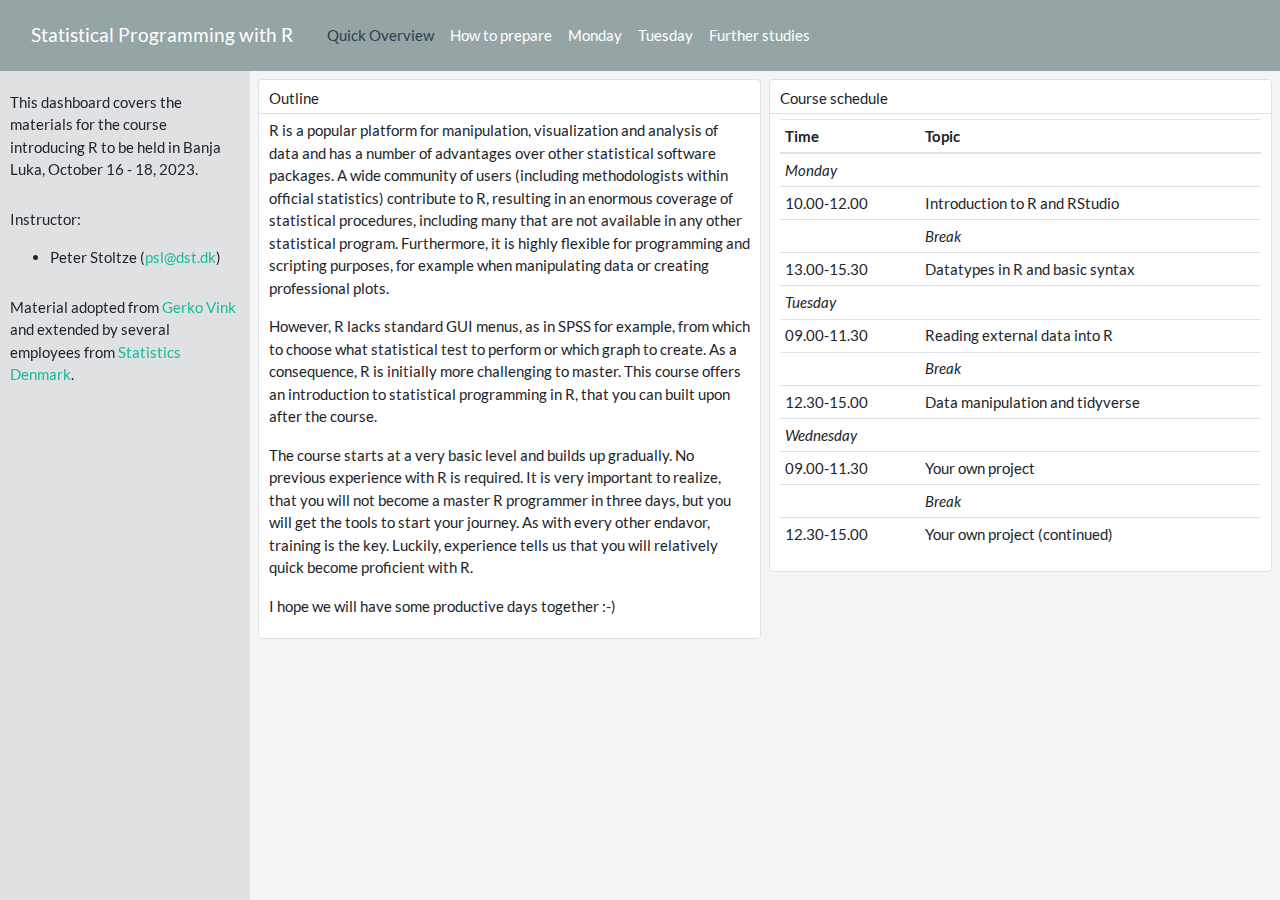
==== commit 2b8ccdef: "Added Tuesday and Lecture C" ====
--- a/index.html
+++ b/index.html
@@ -2762,7 +2762,7 @@
 <td align="left"><em>Break</em></td>
 </tr>
 <tr class="even">
-<td align="left">13.00-15.30</td>
+<td align="left">12.30-15.00</td>
 <td align="left">Data manipulation and tidyverse</td>
 </tr>
 <tr class="odd">
@@ -2778,7 +2778,7 @@
 <td align="left"><em>Break</em></td>
 </tr>
 <tr class="even">
-<td align="left">13.00-15.30</td>
+<td align="left">12.30-15.00</td>
 <td align="left">Your own project (continued)</td>
 </tr>
 </tbody>
@@ -2878,12 +2878,12 @@
 </ul></li>
 <li>Part B: Datatypes and Syntax
 <ul>
-<li><a href="Contents/Part%20B%20-%20How%20is%20R%20organized/Lecture_B.html" target="_blank">Lecture B</a></li>
-<li><a href="Contents/Part%20B%20-%20How%20is%20R%20organized/Practical_B.html" target="_blank">Practical B</a></li>
+<li><a href="Contents/Part%20B%20-%20Datatypes/Lecture_B.html" target="_blank">Lecture B</a></li>
+<li><a href="Contents/Part%20B%20-%20Datatypes/Practical_B.html" target="_blank">Practical B</a></li>
 <li>Files for Practical B:
 <ul>
-<li><a href="Contents/Part%20B%20-%20How%20is%20R%20organized/boys.RData" target="_blank"><code>boys.RData</code></a></li>
-<li><a href="Contents/Part%20B%20-%20How%20is%20R%20organized/Practical_B_Walkthrough.html" target="_blank">Practical B (walkthrough)</a></li>
+<li><a href="Contents/Part%20B%20-%20Datatypes/boys.RData" target="_blank"><code>boys.RData</code></a></li>
+<li><a href="Contents/Part%20B%20-%20Datatypes/Practical_B_Walkthrough.html" target="_blank">Practical B (walkthrough)</a></li>
 </ul></li>
 </ul></li>
 </ul>
@@ -2892,13 +2892,27 @@
 that you should download and store in a folder on your own computer.
 Sometimes the supplementary material includes a walkthrough (solution)
 to the exercise, but try to solve the practical by yourself first.</p>
-<!-- # Tuesday -->
-<!-- We adapt the course as we go. To ensure that you work with the latest iteration of the course materials, we advice all course participants to access the materials online. -->
-<!-- Lecture presentation and exercises will be made available here. Download the files and put them in their own directory. -->
-<!-- - Part C: Packages and reading external data -->
-<!--     - [Lecture C](Contents/Material/Part C - Reading external data/Lecture_C.html){target="_blank"} -->
-<!--     - [Practical C](Contents/Material/Part C - Reading external data/Practical_C.html){target="_blank"} -->
-<!--     - [Practical C - With walkthrough](Contents/Material/Part C - Reading external data/Practical_C_walkthrough.html){target="_blank"} -->
+</div>
+</div>
+</div>
+<div id="tuesday" class="section level1">
+<h1>Tuesday</h1>
+<p>We adapt the course as we go. To ensure that you work with the latest
+iteration of the course materials, I advice all course participants to
+access the materials online at <a href="https://peterstoltze.github.io/R_BiH_2023/">peterstoltze.github.io/R_BiH_2023</a>.</p>
+<p>Lecture presentation and exercises will be made available here.
+Download the files and put them in their own directory.</p>
+<ul>
+<li>Part C: Packages and reading external data
+<ul>
+<li><a href="Contents/Part%20C%20-%20External%20data/Lecture_C.html" target="_blank">Lecture C</a></li>
+<li><a href="Contents/Part%20C%20-%20External%20data/Practical_C.html" target="_blank">Practical C</a></li>
+<li>Files for Practical C:
+<ul>
+<li><a href="Contents/Part%20C%20-%20External%20data/Practical_C_sol.html" target="_blank">Practical C (solutions)</a></li>
+</ul></li>
+</ul></li>
+</ul>
 <!-- - Part D: Data manipulation and tidyverse -->
 <!--     - [Lecture D](Contents/Material/Part D - Data manipulation/Lecture D.html){target="_blank"} -->
 <!--     - [Practical D1](Contents/Material/Part D - Data manipulation/Practical D1.html){target="_blank"} -->
@@ -2928,8 +2942,6 @@
 <!--     - [some_data.xlsx](Contents/Material/Part H - Plots and reports/some_data.xlsx){target="_blank"} -->
 <!--     - [example.Rmd](Contents/Material/Part H - Plots and reports/example.Rmd){target="_blank"} -->
 <!-- All lectures are in `html` format. Practicals are are provided both as naked questions but also with ample explanations and solutions - choose according to your taste! -->
-</div>
-</div>
 </div>
 <div id="further-studies" class="section level1">
 <h1>Further studies</h1>
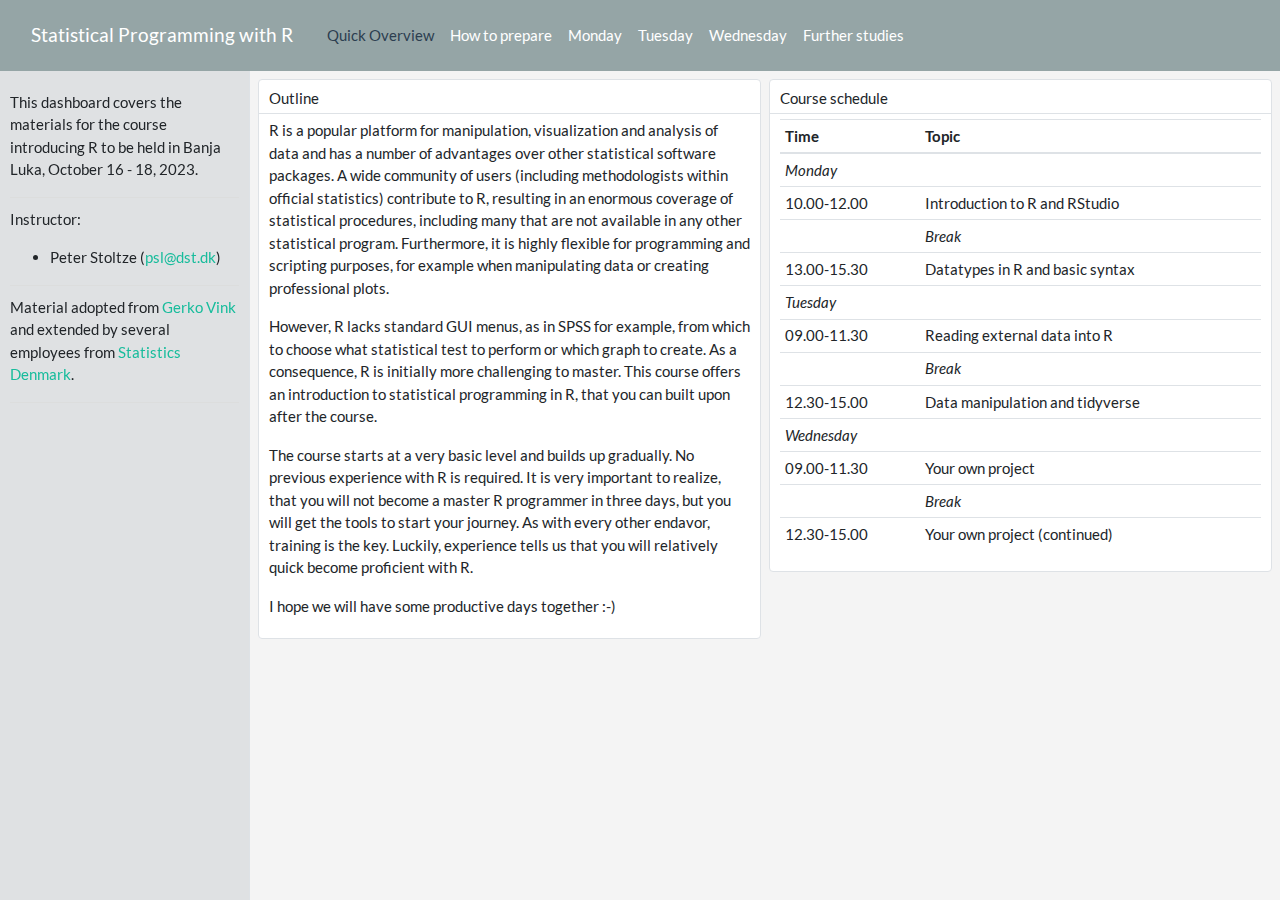
==== commit 89a05bb1: "Fixed practicl C and moved content from Tues to Wednesday" ====
--- a/index.html
+++ b/index.html
@@ -2907,17 +2907,25 @@
 <ul>
 <li><a href="Contents/Part%20C%20-%20External%20data/Lecture_C.html" target="_blank">Lecture C</a></li>
 <li><a href="Contents/Part%20C%20-%20External%20data/Practical_C.html" target="_blank">Practical C</a></li>
-<li>Files for Practical C:
-<ul>
 <li><a href="Contents/Part%20C%20-%20External%20data/Practical_C_sol.html" target="_blank">Practical C (solutions)</a></li>
 </ul></li>
+</ul>
+</div>
+<div id="wednesday" class="section level1">
+<h1>Wednesday</h1>
+<p>We adapt the course as we go. To ensure that you work with the latest
+iteration of the course materials, I advice all course participants to
+access the materials online at <a href="https://peterstoltze.github.io/R_BiH_2023/">peterstoltze.github.io/R_BiH_2023</a>.</p>
+<p>Lecture presentation and exercises will be made available here.
+Download the files and put them in their own directory.</p>
+<ul>
+<li>Part D: Data manipulation and tidyverse
+<ul>
+<li><a href="Contents/Part%20D%20-%20Wrangling/Lecture_D.html" target="_blank">Lecture D</a></li>
+<li><a href="Contents/Part%20D%20-%20Wrangling/Practical_D1.html" target="_blank">Practical D1</a></li>
+<li><a href="Contents/Part%20D%20-%20Wrangling/Practical_D2.html" target="_blank">Practical D2</a></li>
 </ul></li>
 </ul>
-<!-- - Part D: Data manipulation and tidyverse -->
-<!--     - [Lecture D](Contents/Material/Part D - Data manipulation/Lecture D.html){target="_blank"} -->
-<!--     - [Practical D1](Contents/Material/Part D - Data manipulation/Practical D1.html){target="_blank"} -->
-<!--     - [Practical D2](Contents/Material/Part D - Data manipulation/Practical D2.html){target="_blank"} -->
-<!-- All lectures are in `html` format. Practicals are are provided both as naked questions but also with ample explanations and solutions - choose according to your taste! -->
 <!-- # Wednessday -->
 <!-- We adapt the course as we go. To ensure that you work with the latest iteration of the course materials, we advice all course participants to access the materials online. -->
 <!-- Lecture presentation and exercises will be made available here. Download the files and put them in their own directory. -->
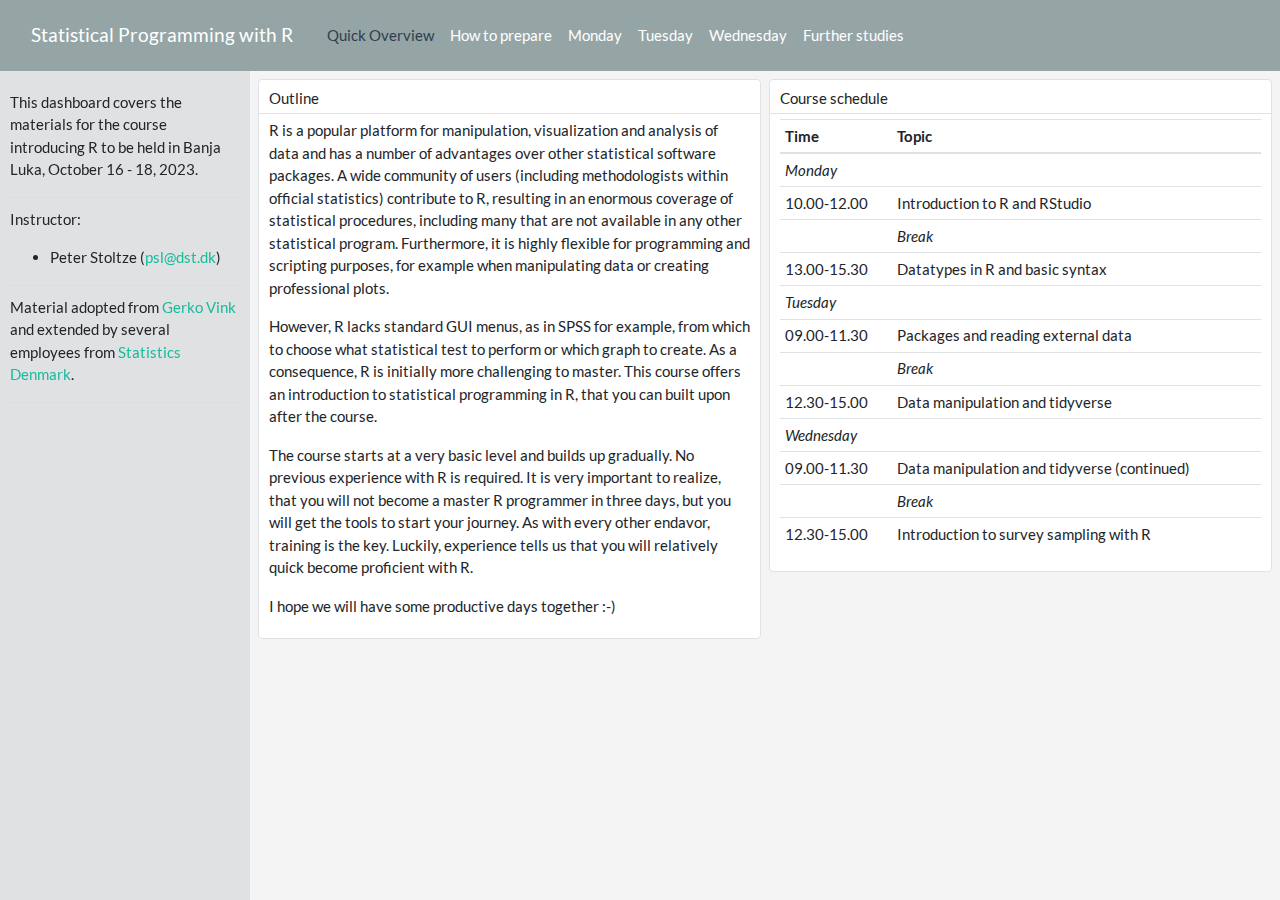
==== commit 31284ff4: "Added part x (introduction to survey sampling) and corrected front page to correspond to this (as we" ====
--- a/index.html
+++ b/index.html
@@ -2755,7 +2755,7 @@
 </tr>
 <tr class="even">
 <td align="left">09.00-11.30</td>
-<td align="left">Reading external data into R</td>
+<td align="left">Packages and reading external data</td>
 </tr>
 <tr class="odd">
 <td align="left"></td>
@@ -2771,7 +2771,7 @@
 </tr>
 <tr class="even">
 <td align="left">09.00-11.30</td>
-<td align="left">Your own project</td>
+<td align="left">Data manipulation and tidyverse (continued)</td>
 </tr>
 <tr class="odd">
 <td align="left"></td>
@@ -2779,7 +2779,7 @@
 </tr>
 <tr class="even">
 <td align="left">12.30-15.00</td>
-<td align="left">Your own project (continued)</td>
+<td align="left">Introduction to survey sampling with R</td>
 </tr>
 </tbody>
 </table>
@@ -2866,7 +2866,7 @@
 <p>Lecture presentation and exercises will be made available here.
 Download the files and put them in their own directory.</p>
 <ul>
-<li>Part A: Introduction
+<li>Part A: Introduction to R and RStudio
 <ul>
 <li><a href="Contents/Part%20A%20-%20Introduction/Lecture_A.html" target="_blank">Lecture A</a></li>
 <li><a href="Contents/Part%20A%20-%20Introduction/Practical_A_walkthrough.html" target="_blank">Practical A</a></li>
@@ -2876,7 +2876,7 @@
 <li><a href="Contents/Part%20A%20-%20Introduction/markdown.Rmd" target="_blank"><code>markdown.Rmd</code></a></li>
 </ul></li>
 </ul></li>
-<li>Part B: Datatypes and Syntax
+<li>Part B: Datatypes in R and basic syntax
 <ul>
 <li><a href="Contents/Part%20B%20-%20Datatypes/Lecture_B.html" target="_blank">Lecture B</a></li>
 <li><a href="Contents/Part%20B%20-%20Datatypes/Practical_B.html" target="_blank">Practical B</a></li>
@@ -2909,6 +2909,12 @@
 <li><a href="Contents/Part%20C%20-%20External%20data/Practical_C.html" target="_blank">Practical C</a></li>
 <li><a href="Contents/Part%20C%20-%20External%20data/Practical_C_sol.html" target="_blank">Practical C (solutions)</a></li>
 </ul></li>
+<li>Part D: Data manipulation and tidyverse
+<ul>
+<li><a href="Contents/Part%20D%20-%20Wrangling/Lecture_D.html" target="_blank">Lecture D</a></li>
+<li><a href="Contents/Part%20D%20-%20Wrangling/Practical_D1.html" target="_blank">Practical D1</a></li>
+<li><a href="Contents/Part%20D%20-%20Wrangling/Practical_D2.html" target="_blank">Practical D2</a></li>
+</ul></li>
 </ul>
 </div>
 <div id="wednesday" class="section level1">
@@ -2919,11 +2925,9 @@
 <p>Lecture presentation and exercises will be made available here.
 Download the files and put them in their own directory.</p>
 <ul>
-<li>Part D: Data manipulation and tidyverse
+<li>Introduction to survey sampling with R
 <ul>
-<li><a href="Contents/Part%20D%20-%20Wrangling/Lecture_D.html" target="_blank">Lecture D</a></li>
-<li><a href="Contents/Part%20D%20-%20Wrangling/Practical_D1.html" target="_blank">Practical D1</a></li>
-<li><a href="Contents/Part%20D%20-%20Wrangling/Practical_D2.html" target="_blank">Practical D2</a></li>
+<li><a href="Contents/Part%20X%20-%20Sampling/SamplingIntro_May2019.html">Presentation</a></li>
 </ul></li>
 </ul>
 <!-- # Wednessday -->
